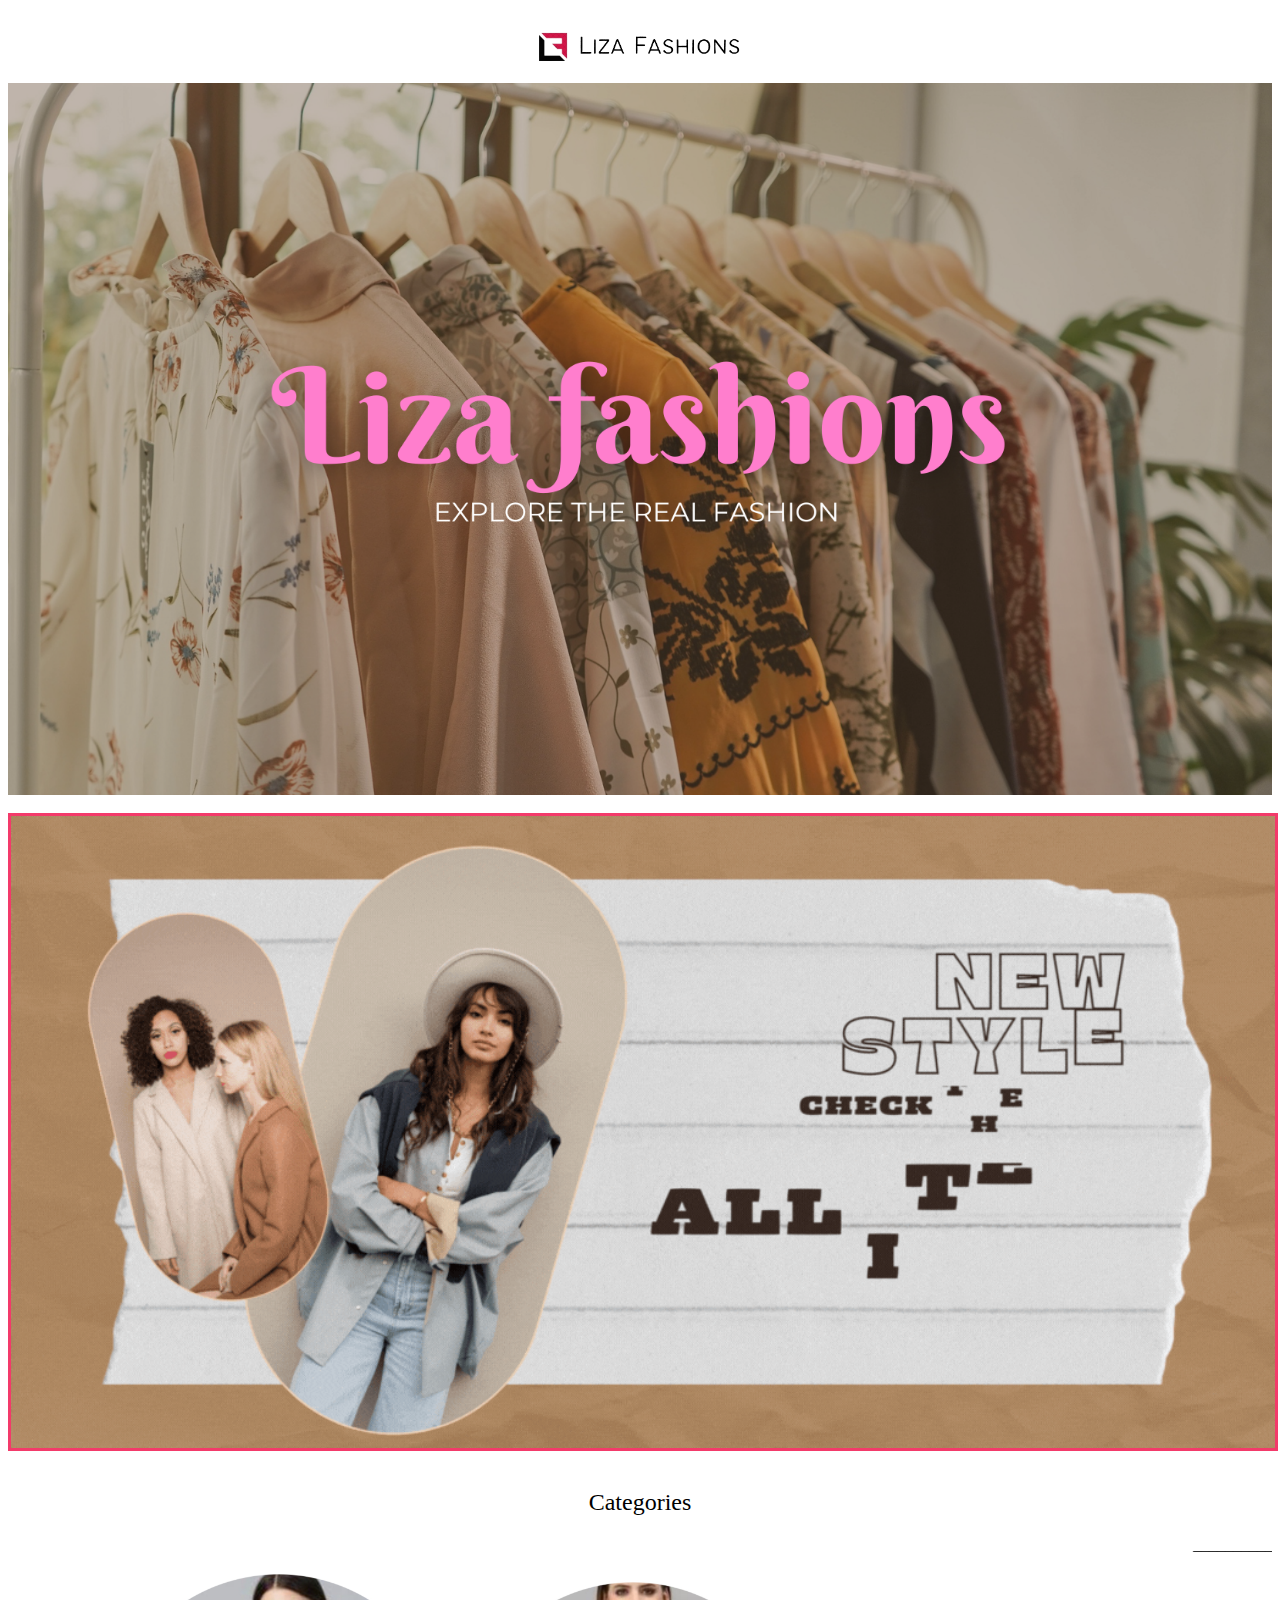
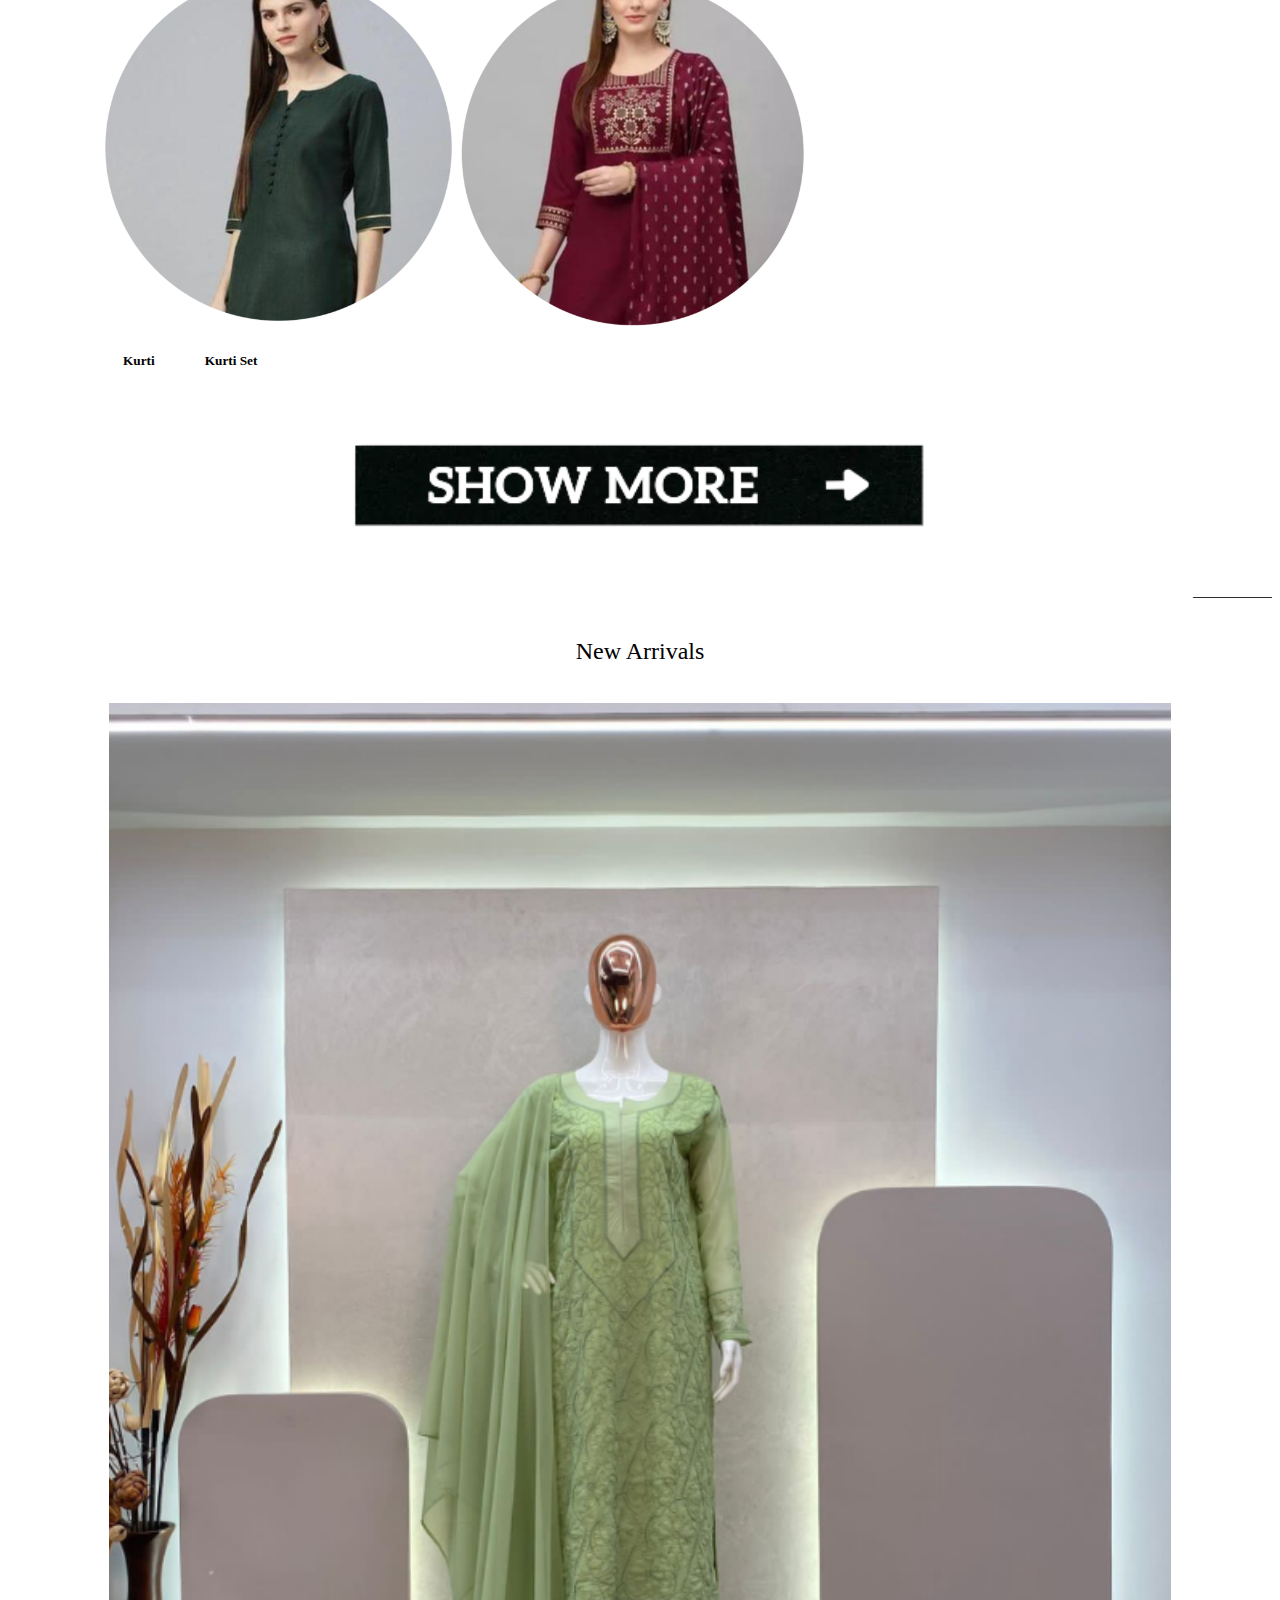
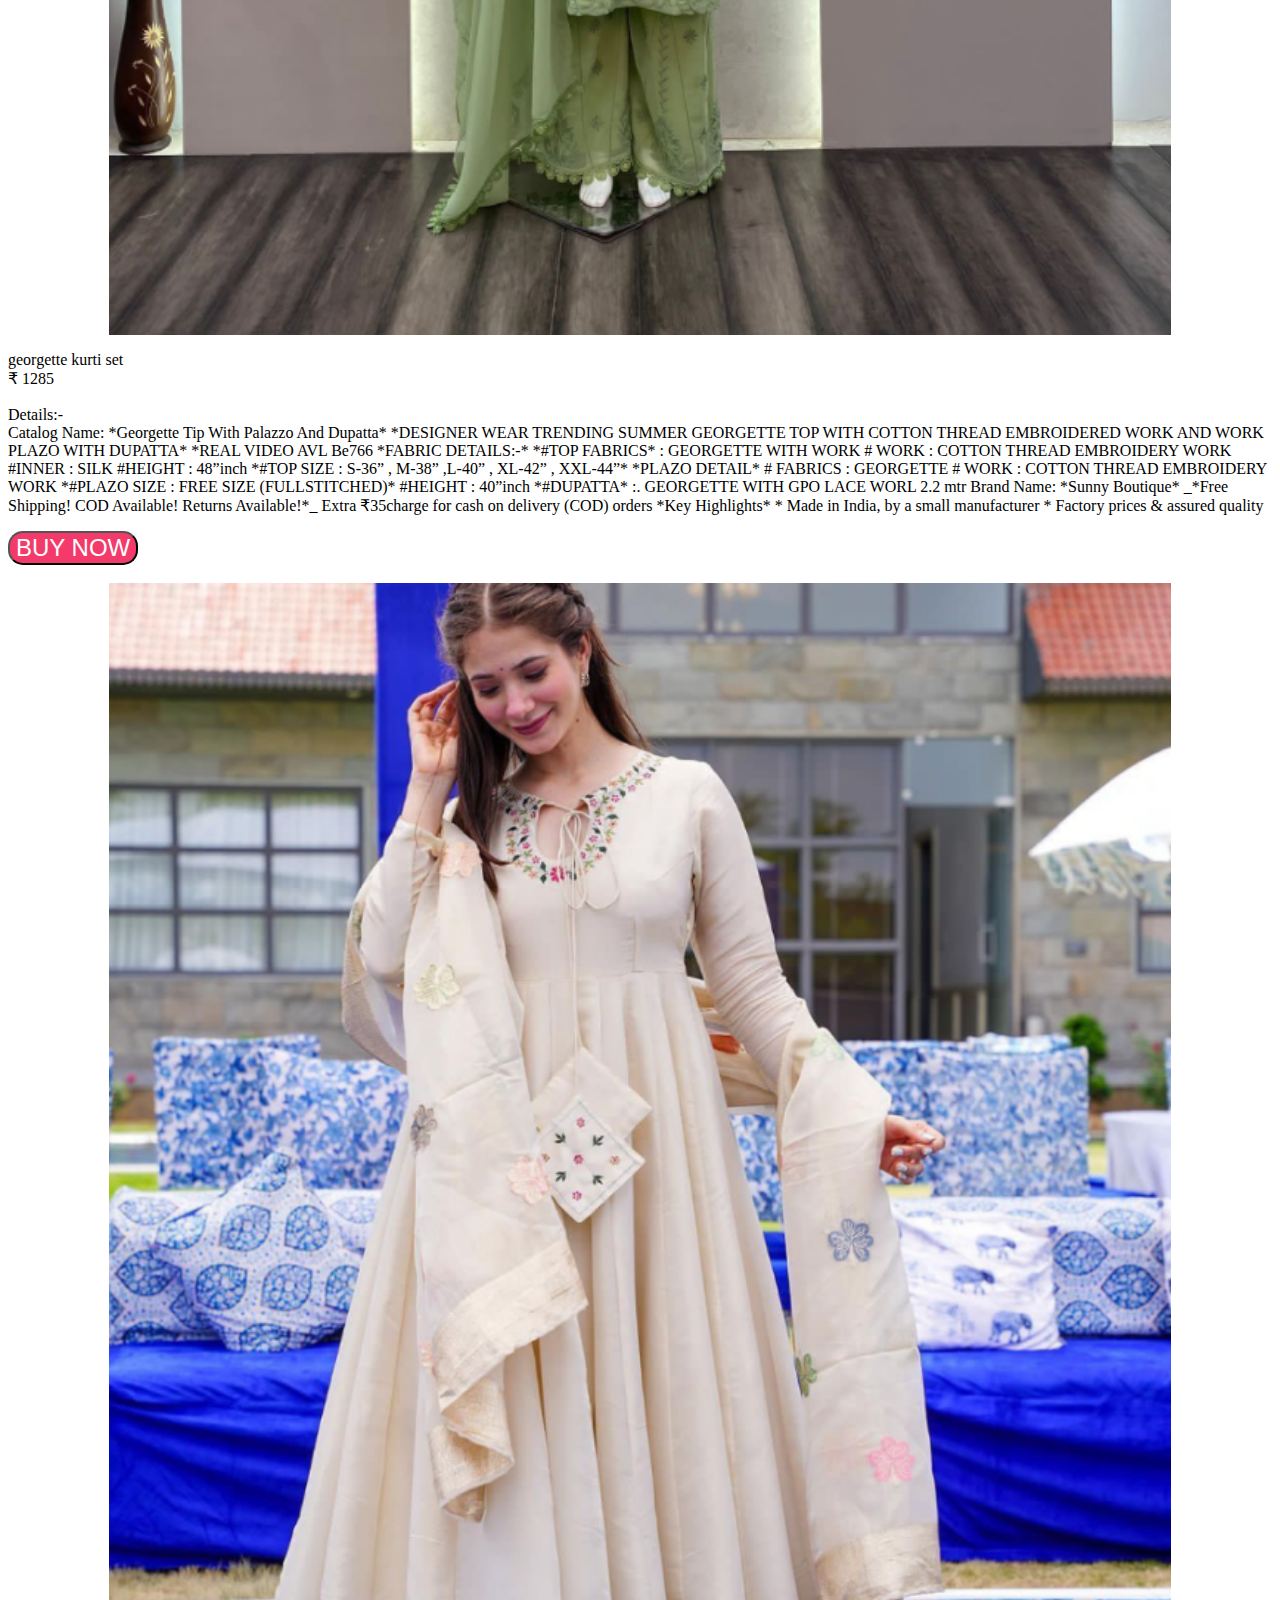
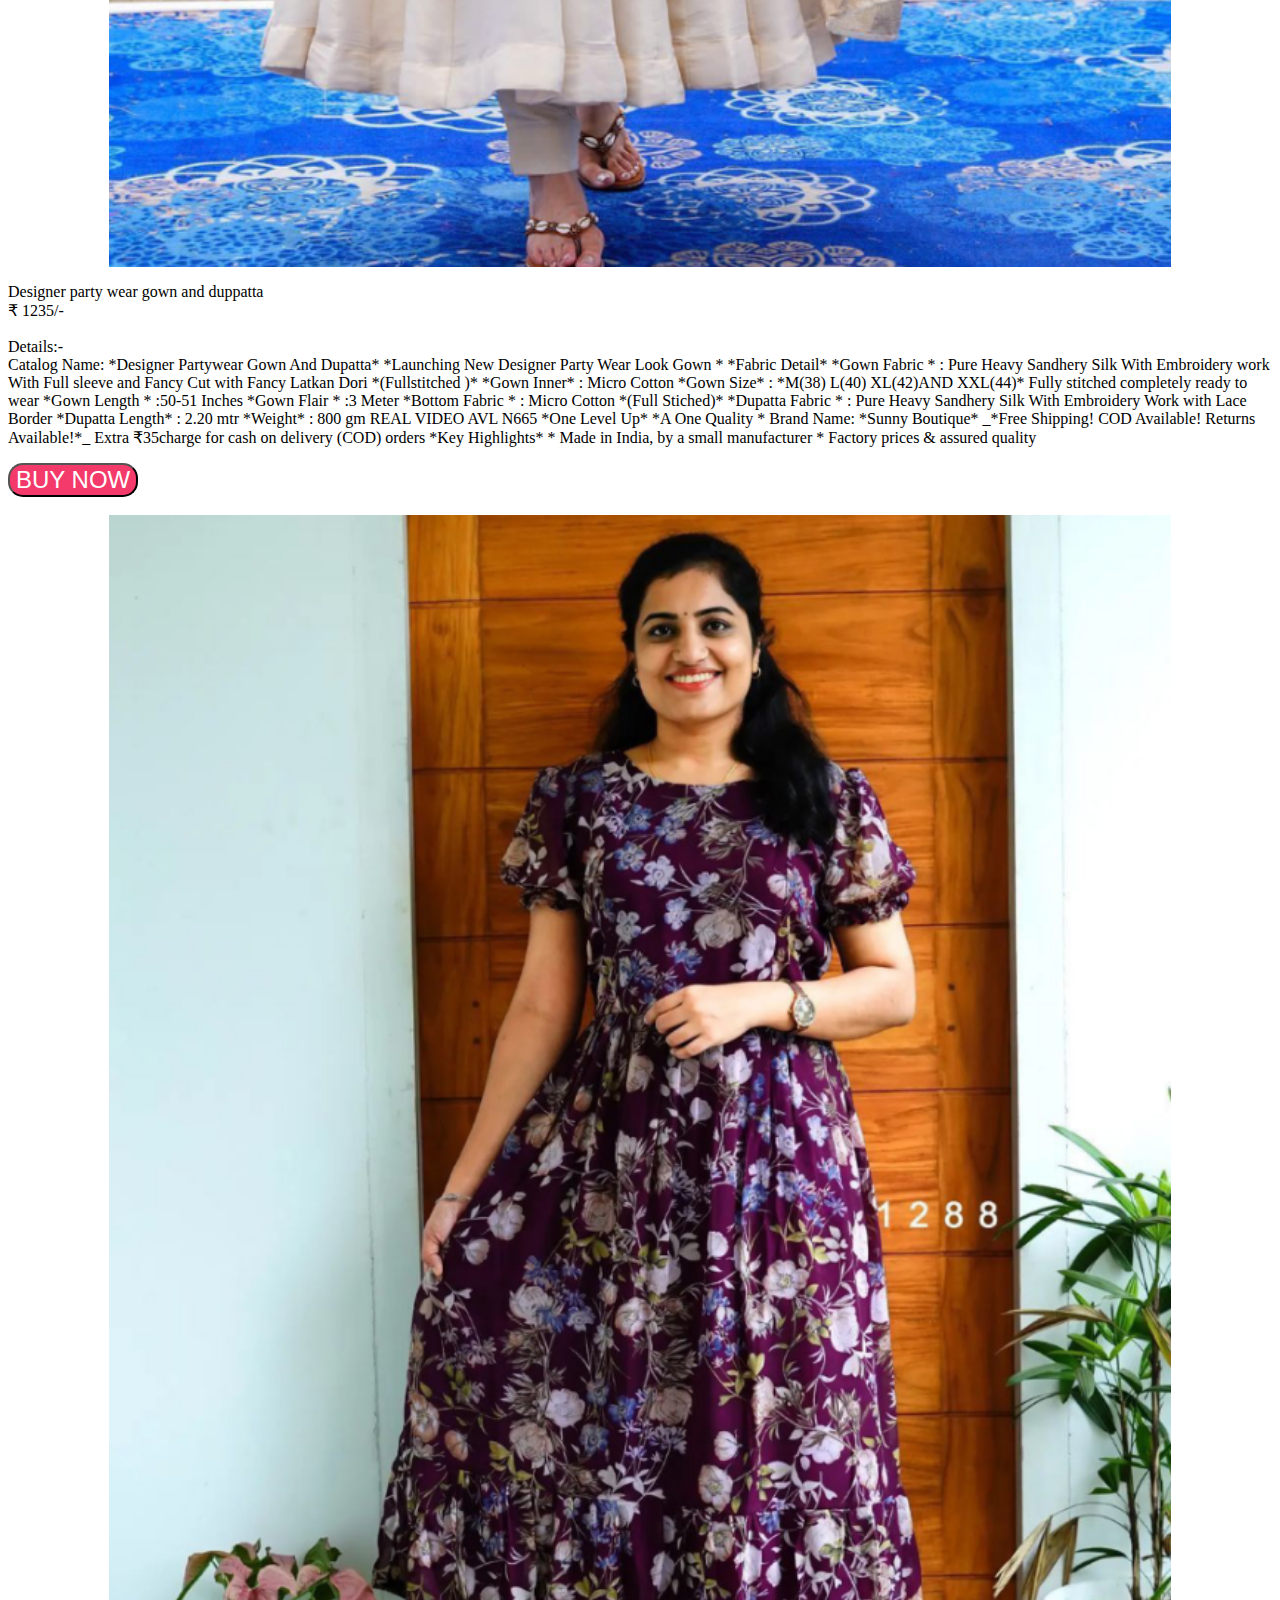
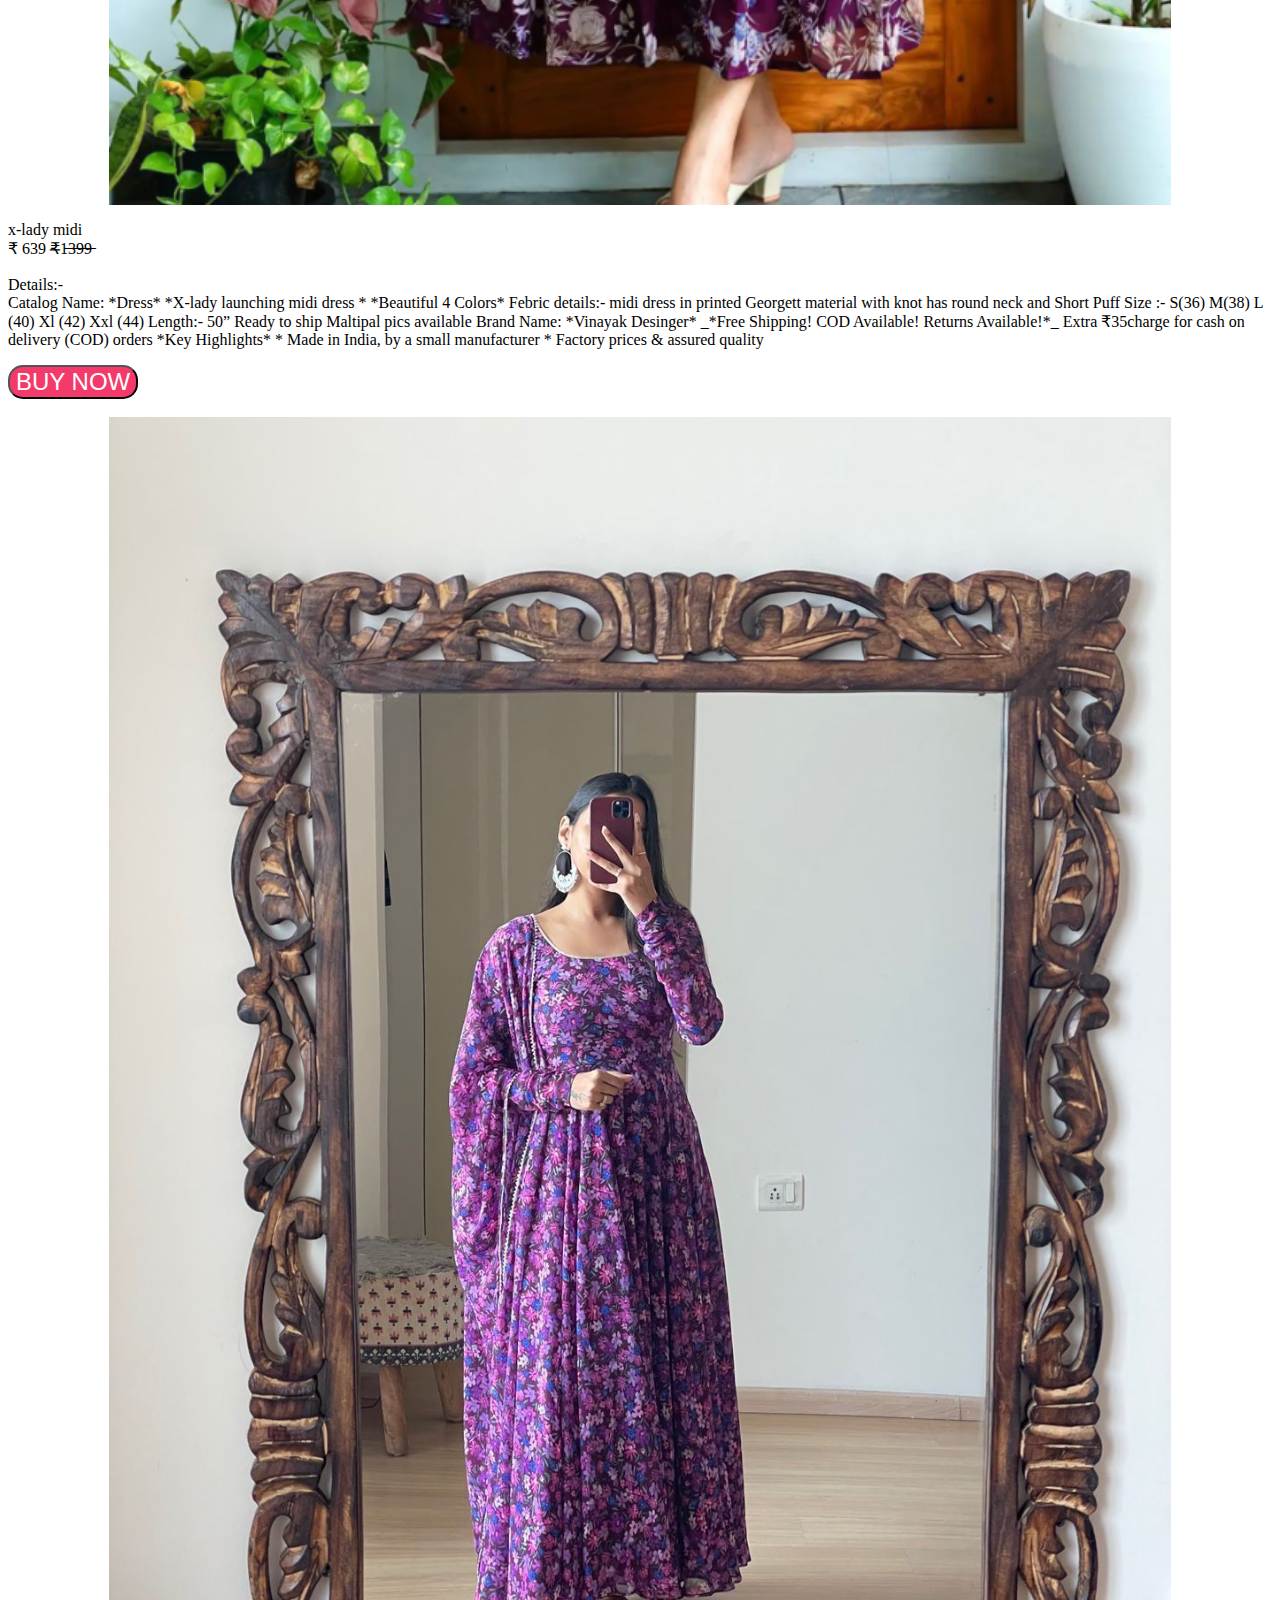
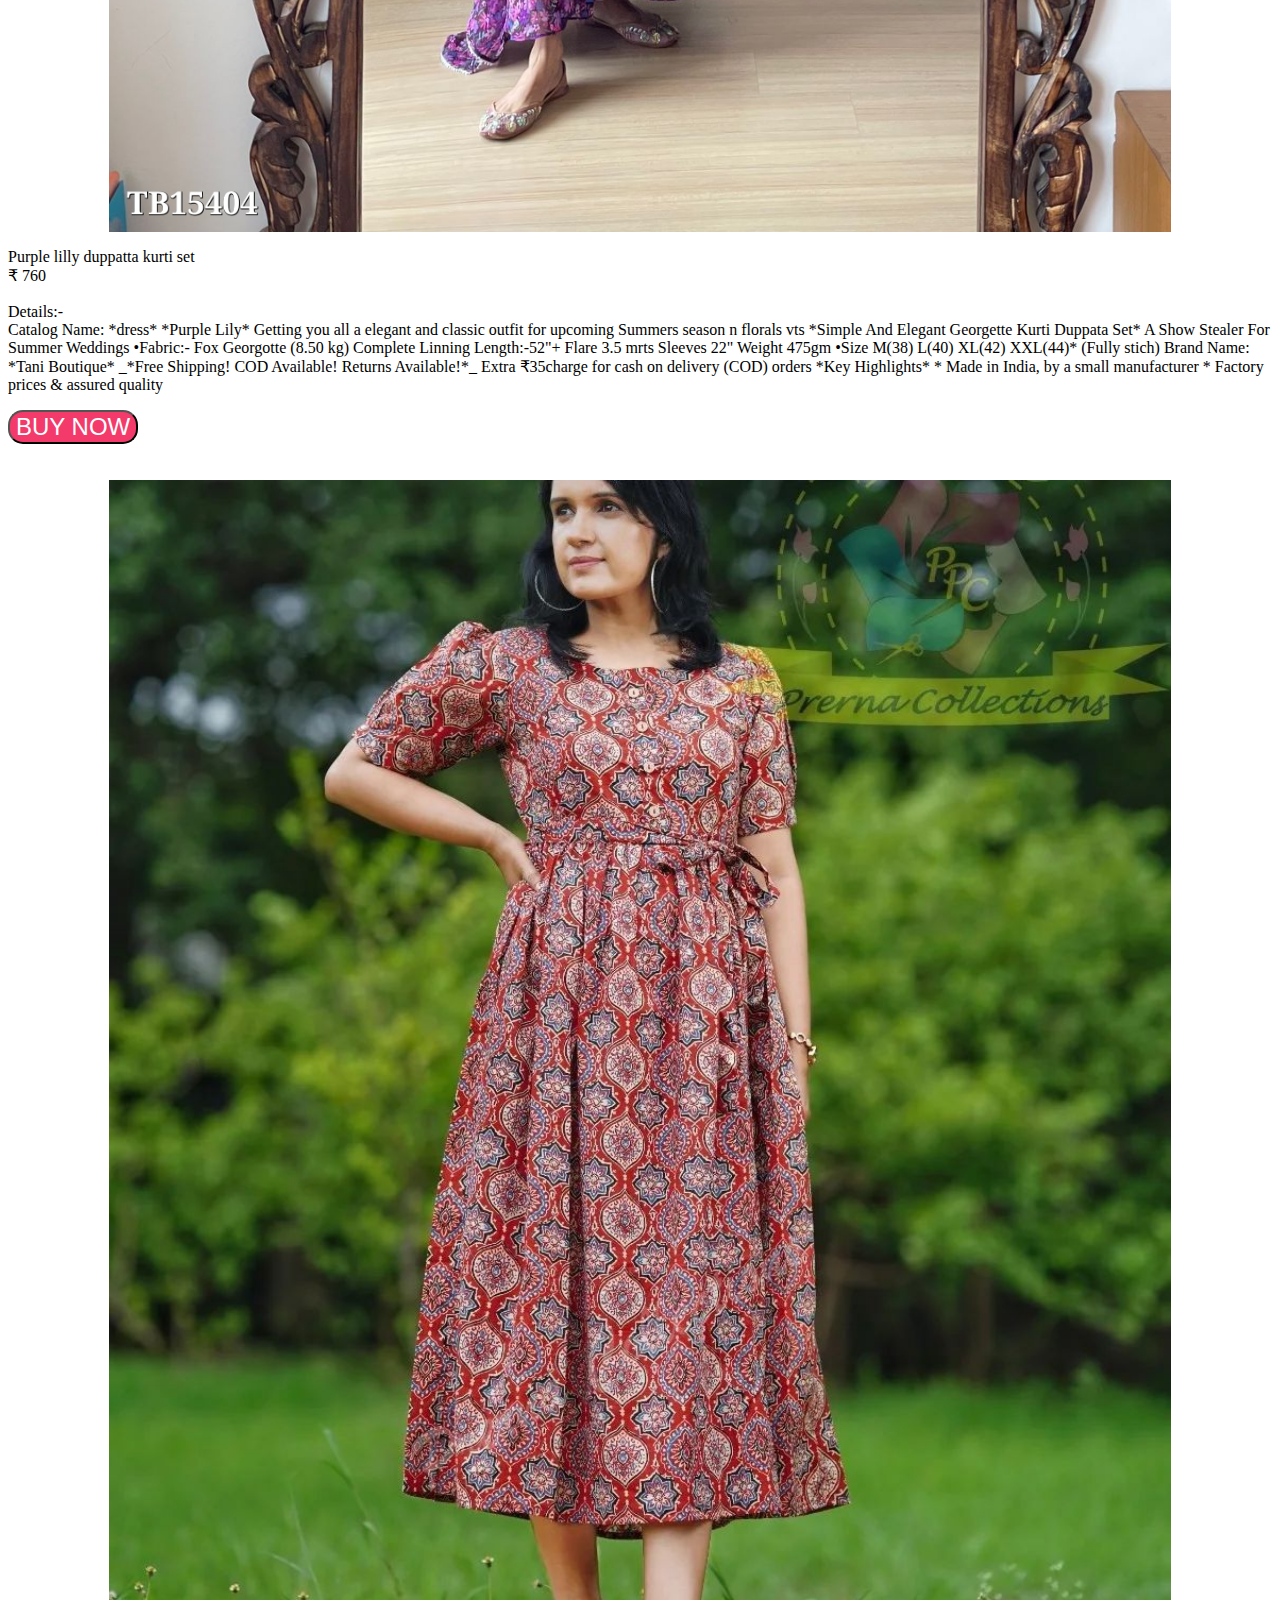
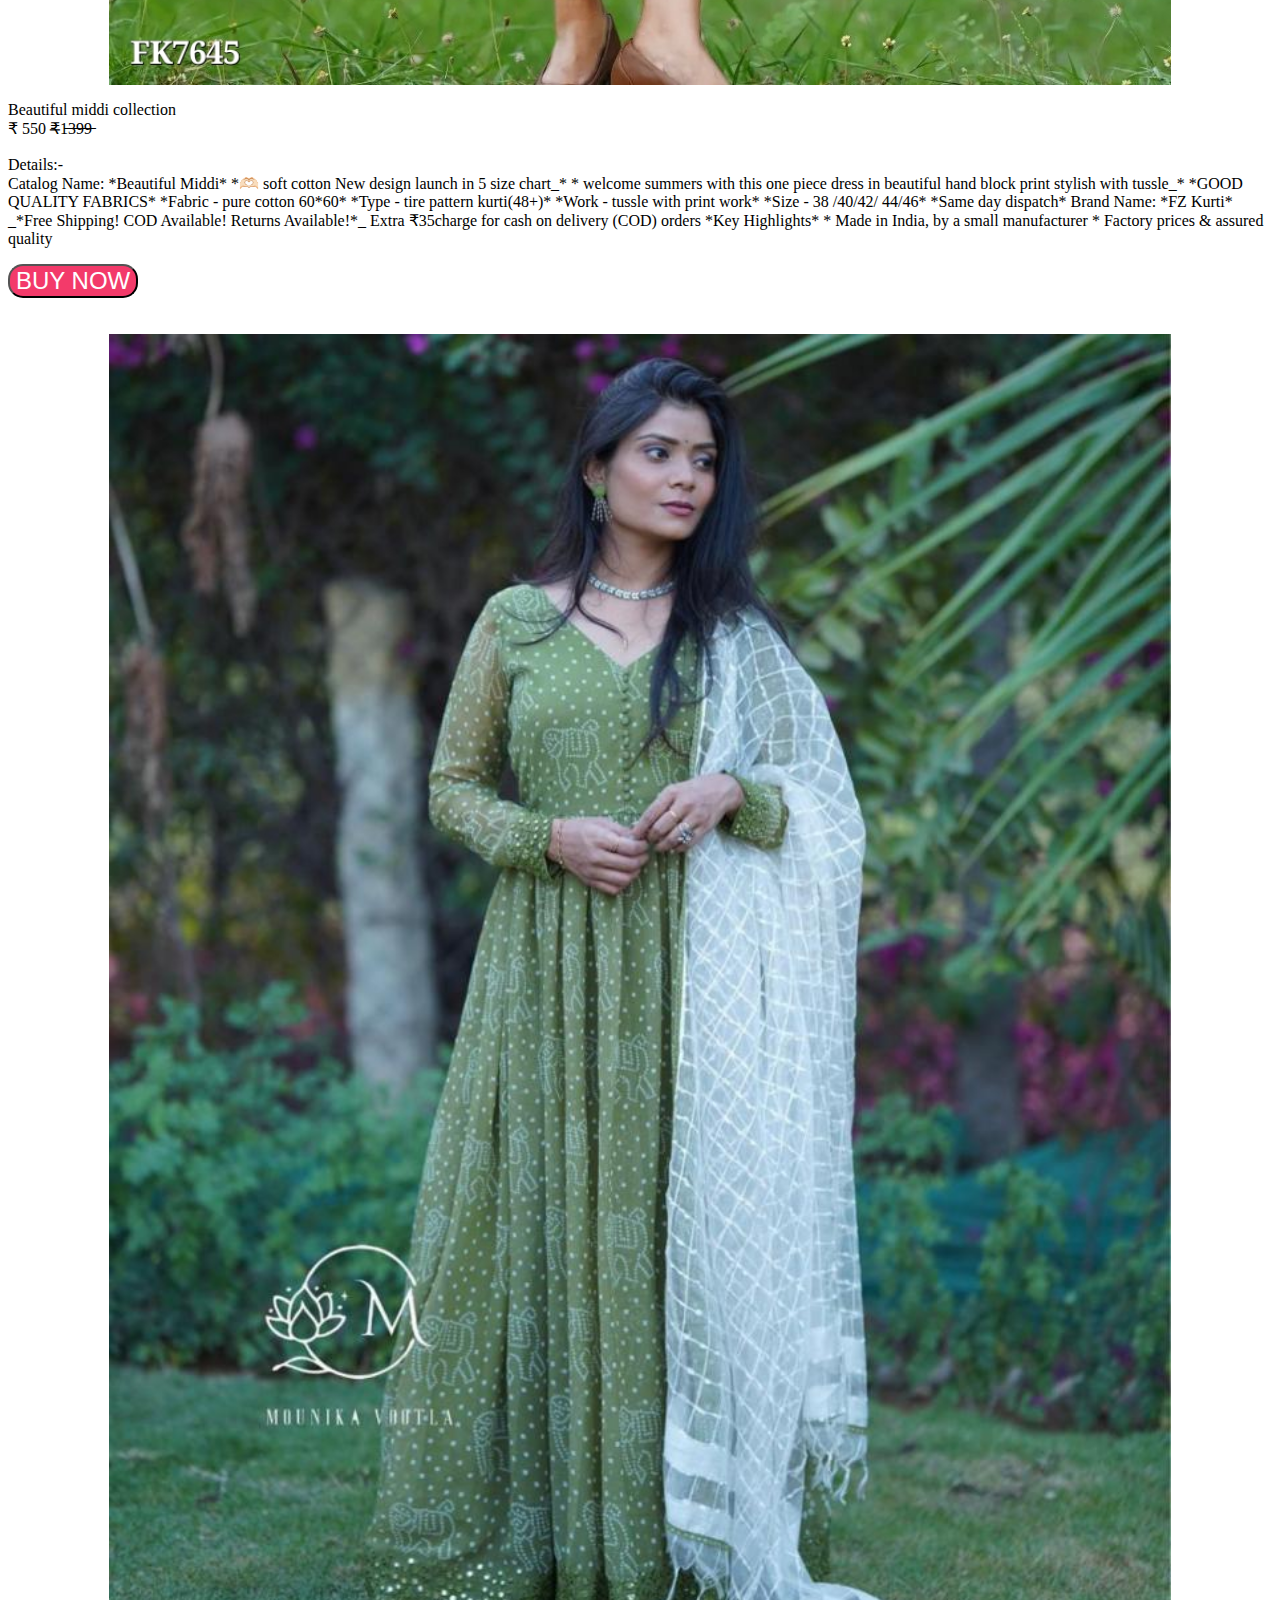
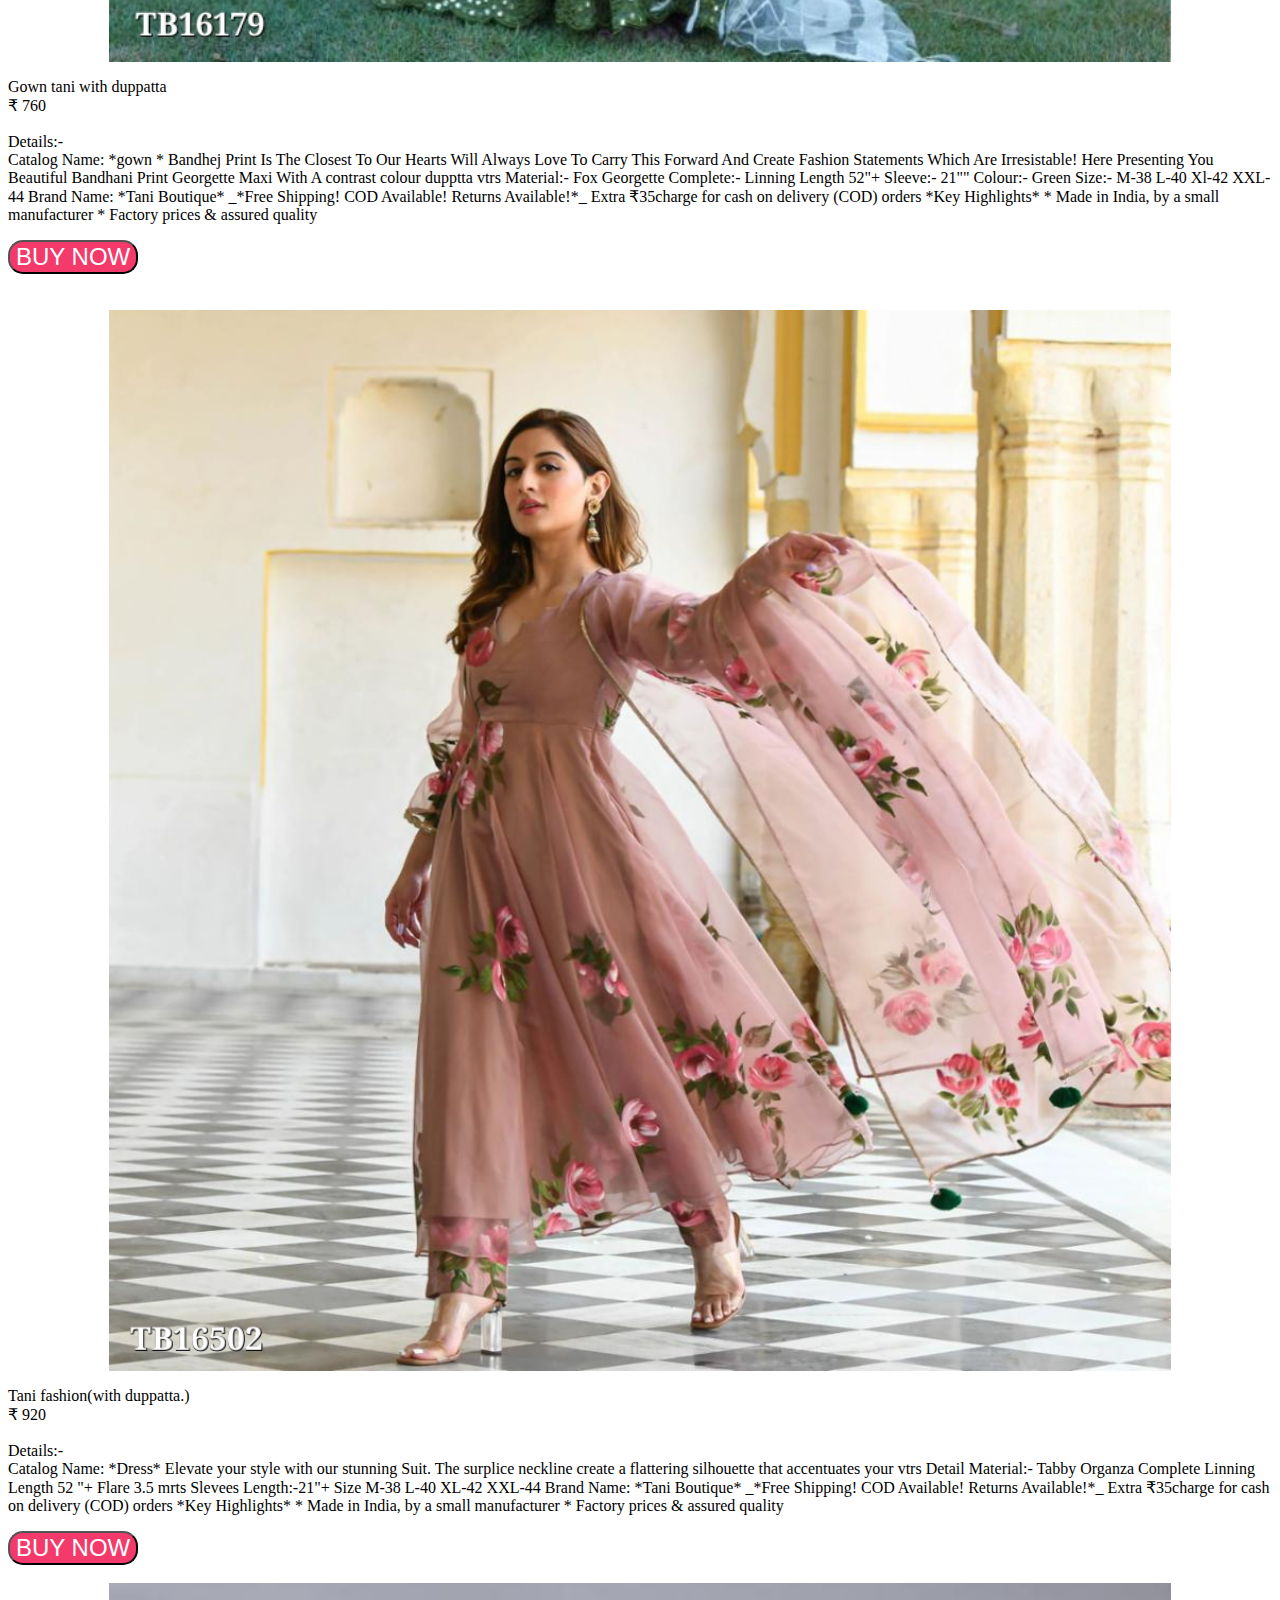
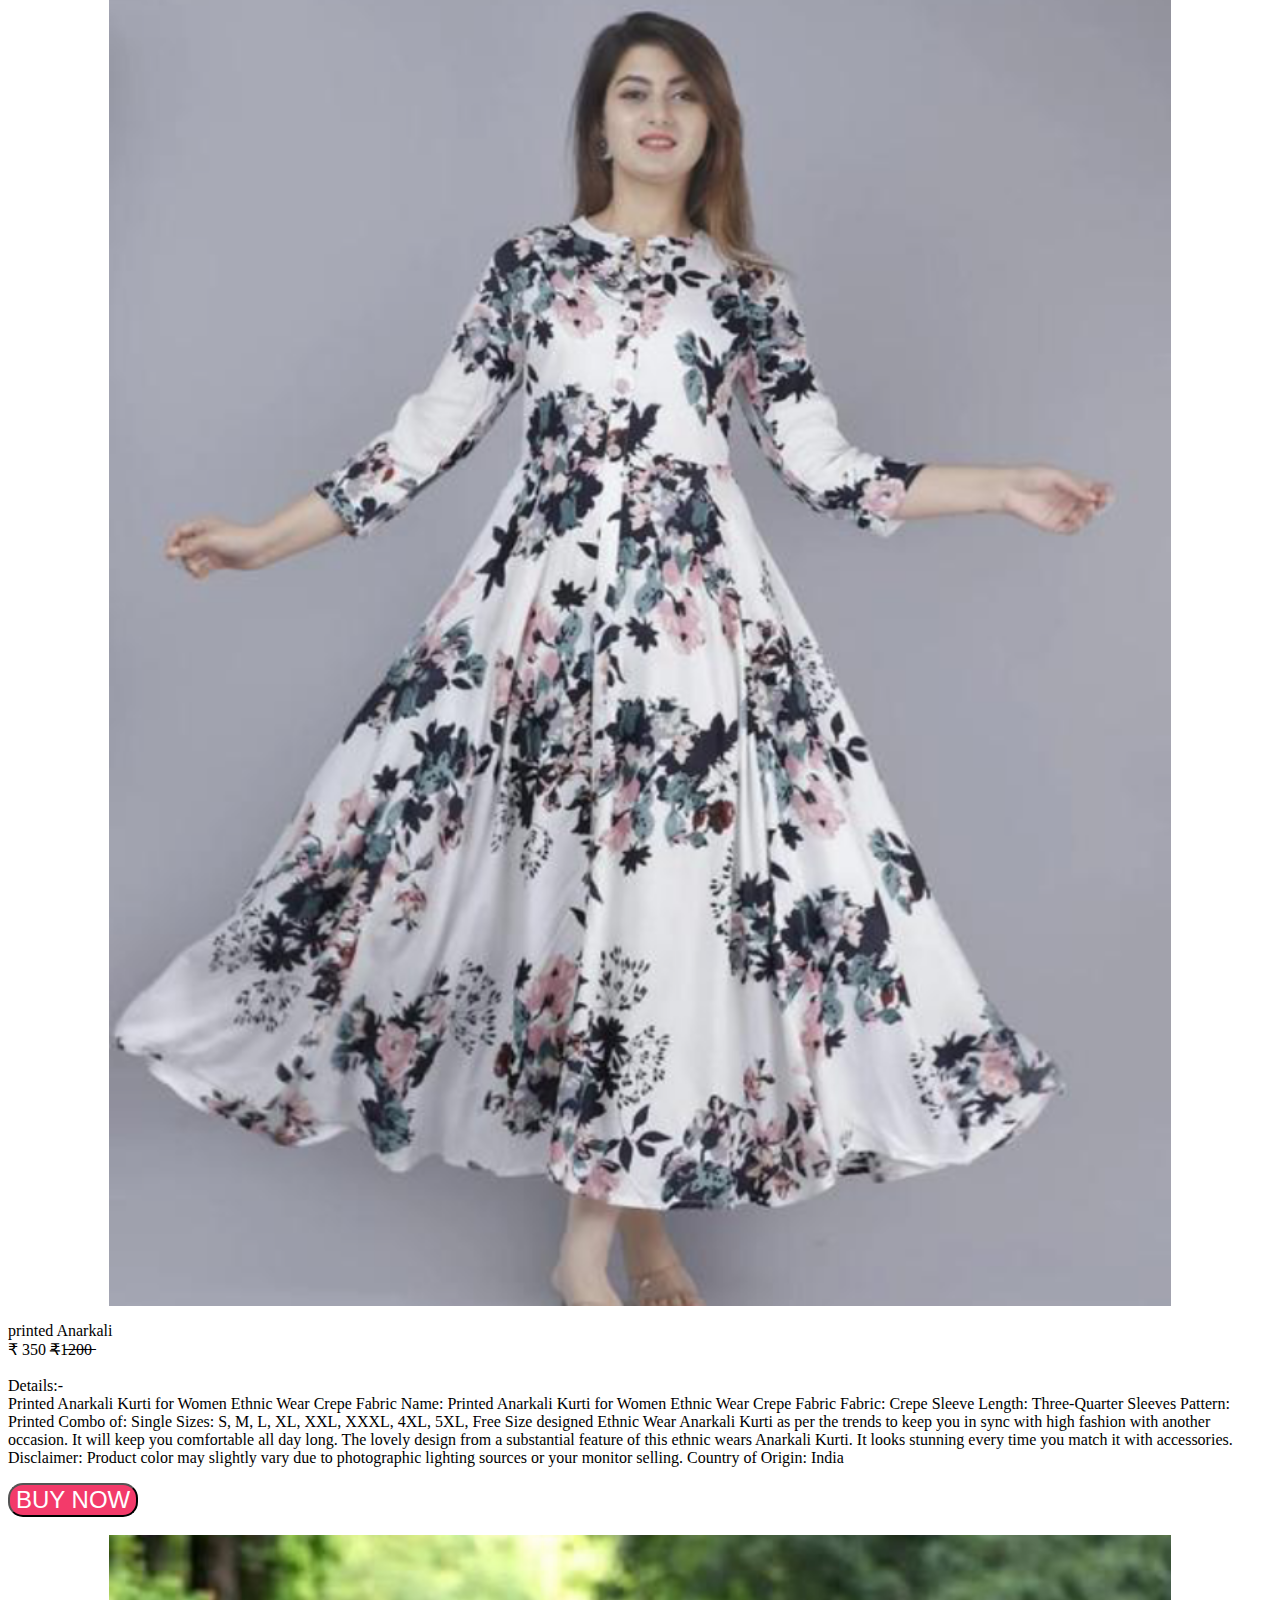
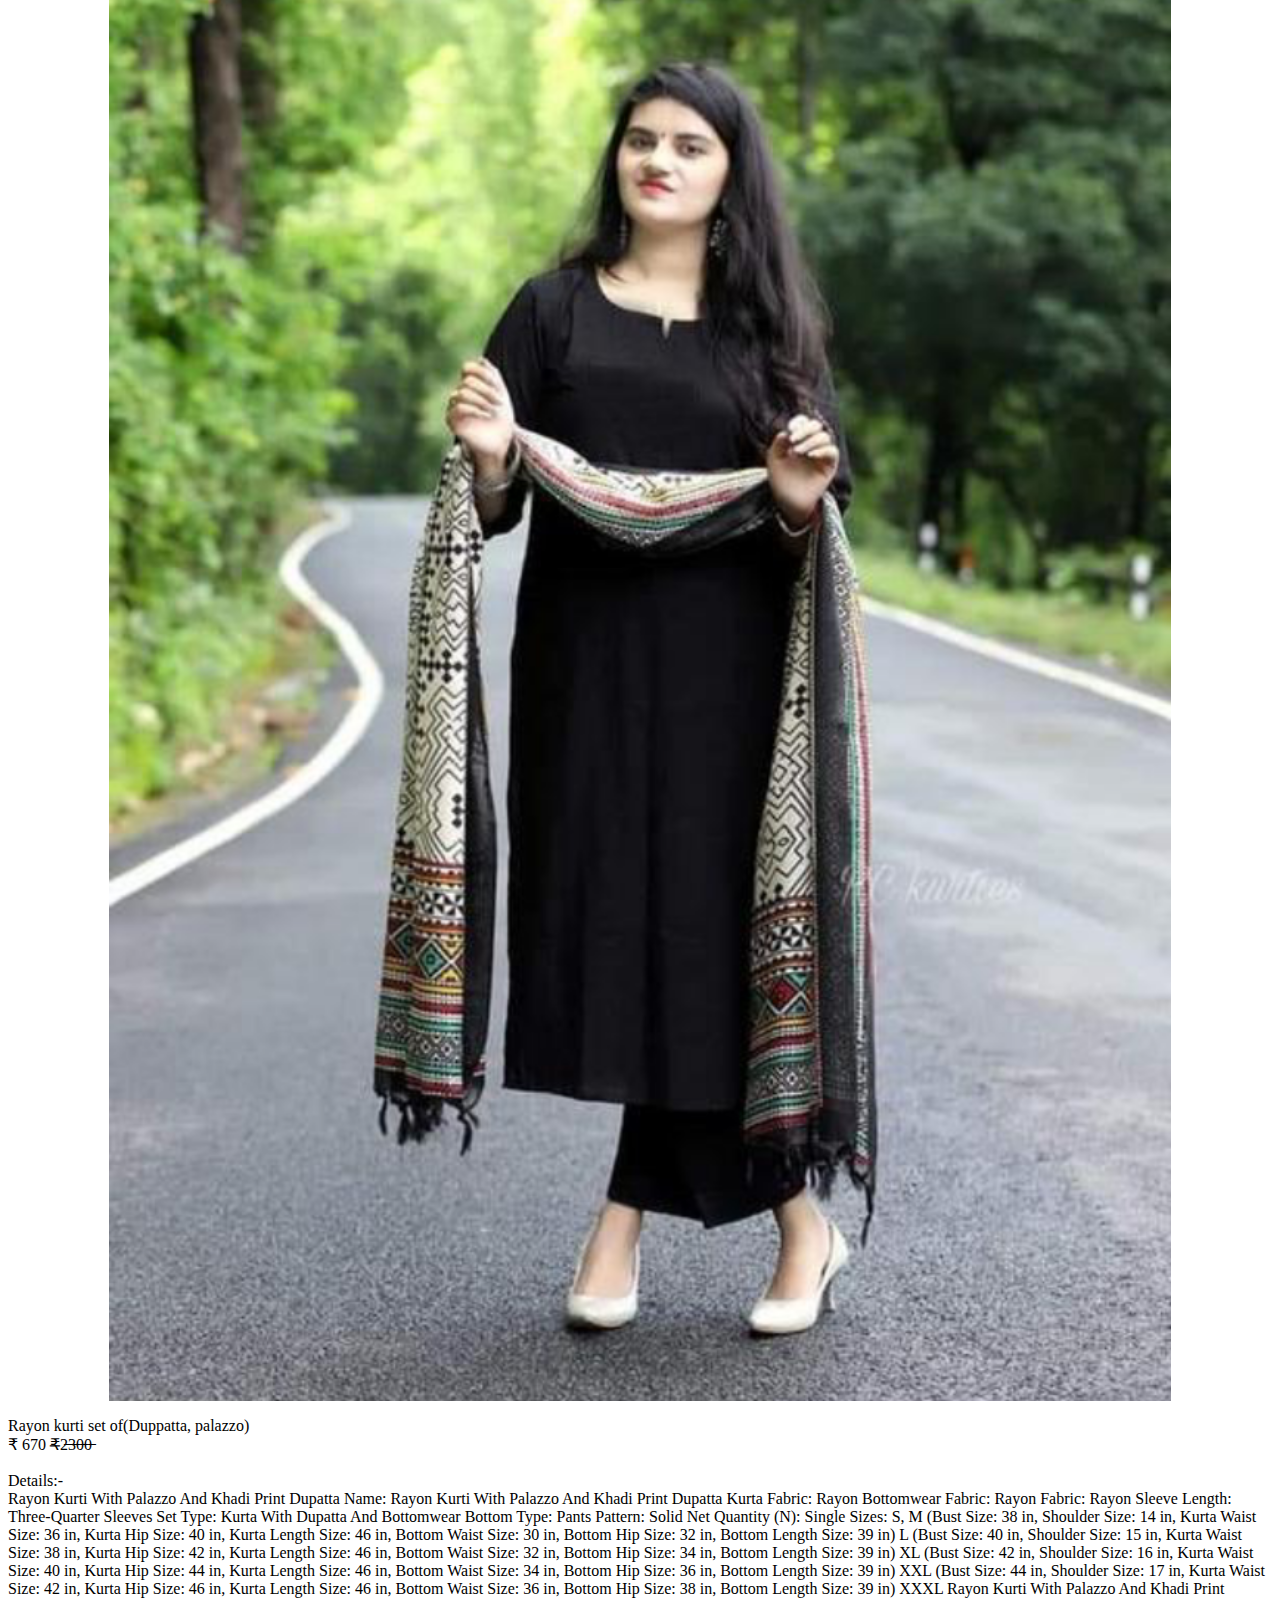
==== index.html @ f9cd54a3 "Update index.html" ====
<html>
  <head>
        <meta name="viewport" content="width=device-width, initial-scale=1.0">
    <title>Liza Fashions</title>
    <link rel="stylesheet" href="style.css">
  </head>
  <body>
    <img class="logo" src="logo1.png" width="300px">
    <img src="liba.png" width="100%">
    <br>
    <br>
    <img class="ban"src="ban.gif" width="100%">
    <br>
    <br>
    <h2>Categories</h2>
         <marquee behavior="scroll" direction="left" class="slide"> _________________________________________________________________________________________________________________________________</marquee>
    <div class="cat" >
      <br>
      <a href="Kurti.html">
    <img src="cat1.png" width="30%"></a>
    <a href="set.html">
    <img src="cat2.png" width="30%"></a>
    <h5 id="cats">⠀⠀Kurti⠀⠀⠀⠀⠀Kurti Set</h5>
   
    </div><a href="category.html">
    <img class="more" src="morec.png" width="48%"></a>
        <marquee behavior="scroll" direction="left" class="slide"> _________________________________________________________________________________________________________________________________</marquee>
    <br>
    <br>
    <h2>New Arrivals</h2>
     <div>
        <br>
        <img class="pic" src="SB308812.png" width="84%">
        <p>georgette kurti set<br>₹ 1285 <br><br>Details:-<br>Catalog Name: *Georgette Tip With Palazzo And Dupatta*

*DESIGNER WEAR TRENDING SUMMER GEORGETTE TOP WITH COTTON THREAD EMBROIDERED WORK AND WORK PLAZO WITH DUPATTA*

*REAL VIDEO AVL
Be766

*FABRIC DETAILS:-*
*#TOP FABRICS* : GEORGETTE WITH WORK
# WORK : COTTON THREAD EMBROIDERY WORK
#INNER : SILK
#HEIGHT : 48”inch
*#TOP SIZE : S-36” , M-38” ,L-40” , XL-42” , XXL-44”*

*PLAZO DETAIL*
# FABRICS : GEORGETTE 
# WORK : COTTON THREAD EMBROIDERY WORK
*#PLAZO SIZE : FREE SIZE (FULLSTITCHED)*
#HEIGHT : 40”inch

*#DUPATTA* :. GEORGETTE WITH GPO LACE WORL 2.2 mtr




Brand Name: *Sunny Boutique*

_*Free Shipping! COD Available! Returns Available!*_
Extra ₹35charge for cash on delivery (COD) orders

*Key Highlights*
* Made in India, by a small manufacturer
* Factory prices & assured quality</p>
        <a href="https://wa.me/7306969819?text=I'm%20interested%20in%20kurti%20SB308812.">
        <button>BUY NOW</button>
        </a>
     </div>
     <div>
        <br>
        <img class="pic" src="SB308889.png" width="84%">
        <p>Designer party wear gown and duppatta<br>₹ 1235/-<br><br>Details:-<br>Catalog Name: *Designer Partywear Gown And Dupatta*
*Launching New Designer Party Wear Look Gown *

 *Fabric Detail* 

*Gown Fabric * : Pure Heavy Sandhery Silk  With Embroidery work With Full sleeve and Fancy Cut with Fancy Latkan Dori
*(Fullstitched )*

*Gown Inner* : Micro Cotton
*Gown Size* : *M(38) L(40) XL(42)AND  XXL(44)* Fully stitched completely ready to wear
*Gown Length * :50-51 Inches 
 *Gown Flair *     :3 Meter

*Bottom Fabric * : Micro Cotton 
 *(Full Stiched)*

 *Dupatta Fabric * : Pure Heavy Sandhery Silk With Embroidery Work with Lace Border
*Dupatta Length* : 2.20 mtr

 *Weight* : 800 gm

 REAL VIDEO AVL
N665

*One Level Up*
*A One Quality *

Brand Name: *Sunny Boutique*

_*Free Shipping! COD Available! Returns Available!*_
Extra ₹35charge for cash on delivery (COD) orders

*Key Highlights*
* Made in India, by a small manufacturer
* Factory prices & assured quality</p>
        <a href="https://wa.me/7306969819?text=I'm%20interested%20in%20kurti%SB308889.%20Send%20Details">
        <button>BUY NOW</button>
        </a>
     </div>
    <div>
        <br>
        <img class="pic" src="VD8365.png" width="84%">
        <p>x-lady midi<br>₹ 639  ₹̶1̶3̶9̶9̶<br><br>Details:-<br>Catalog Name: *Dress*

*X-lady launching midi dress  *

*Beautiful 4 Colors* 
Febric details:- 
midi dress in printed Georgett material with knot has round neck and Short Puff 


Size :- S(36)
            M(38)
            L (40)
            Xl (42)
            Xxl (44)

Length:- 50”

Ready to ship  
Maltipal pics available

Brand Name: *Vinayak Desinger*

_*Free Shipping! COD Available! Returns Available!*_
Extra ₹35charge for cash on delivery (COD) orders

*Key Highlights*
* Made in India, by a small manufacturer
* Factory prices & assured quality</p>
        <a href="https://wa.me/7306969819?text=I'm%20interested%20in%20kurti%20VD8365.">
        <button>BUY NOW</button>
        </a>
    </div>
     <div>
        <br>
        <img class="pic" src="TB15404.jpg" width="84%">
        <p>Purple lilly duppatta kurti set<br>₹ 760 <br><br>Details:-<br>Catalog Name: *dress*

*Purple Lily*

Getting you all a elegant  and classic outfit for  upcoming Summers  season n florals  vts 

*Simple And Elegant Georgette Kurti  Duppata Set*

A Show Stealer For Summer Weddings

•Fabric:- Fox Georgotte (8.50 kg)
Complete Linning
Length:-52"+
Flare 3.5 mrts
Sleeves 22"
Weight 475gm

•Size M(38) L(40) XL(42) XXL(44)*
(Fully stich)



Brand Name: *Tani Boutique*

_*Free Shipping! COD Available! Returns Available!*_
Extra ₹35charge for cash on delivery (COD) orders

*Key Highlights*
* Made in India, by a small manufacturer
* Factory prices & assured quality</p>
        <a href="https://wa.me/7306969819?text=I'm%20interested%20in%20kurti%20TB15404.">
        <button>BUY NOW</button>
        </a>
     </div>
    <br>
     <div>
        <br>
        <img class="pic" src="FK7645.jpg" width="84%">
        <p>Beautiful middi collection<br>₹ 550  ₹̶1̶3̶9̶9̶<br><br>Details:-<br>Catalog Name: *Beautiful Middi*

*🫶🏻 soft cotton New design launch in 5 size chart_*

* welcome summers with  this one piece dress in beautiful hand block print stylish with tussle_*

*GOOD QUALITY FABRICS*

  *Fabric - pure  cotton 60*60* 

 *Type - tire pattern  kurti(48+)*
 
 *Work - tussle with  print work*

 *Size - 38 /40/42/ 44/46*
*Same day dispatch*

Brand Name: *FZ Kurti*

_*Free Shipping! COD Available! Returns Available!*_
Extra ₹35charge for cash on delivery (COD) orders

*Key Highlights*
* Made in India, by a small manufacturer
* Factory prices & assured quality</p>
        <a href="https://wa.me/7306969819?text=I'm%20interested%20in%20kurti%20FK7645.">
        <button>BUY NOW</button>
        </a>
     </div>
    <br>
     <div>
        <br>
        <img class="pic" src="TB16179.jpg" width="84%">
        <p>Gown tani with duppatta <br>₹  760 <br><br>Details:-<br>Catalog Name: *gown *

Bandhej Print Is The Closest To Our  Hearts Will Always Love To Carry This Forward And Create Fashion Statements Which Are Irresistable! 
Here Presenting You Beautiful 
Bandhani Print Georgette Maxi With A contrast colour dupptta  vtrs
Material:- Fox Georgette
Complete:- Linning
Length 52"+
Sleeve:- 21""
Colour:- Green 
Size:- M-38 L-40 Xl-42 XXL-44


Brand Name: *Tani Boutique*

_*Free Shipping! COD Available! Returns Available!*_
Extra ₹35charge for cash on delivery (COD) orders

*Key Highlights*
* Made in India, by a small manufacturer
* Factory prices & assured quality</p>
        <a href="https://wa.me/7306969819?text=I'm%20interested%20in%20kurti%20TB16179.">
        <button>BUY NOW</button>
        </a>
     </div>
    <br>
    <div>
        <br>
        <img class="pic" src="TB16502.jpg" width="84%">
        <p>Tani fashion(with duppatta.)<br>₹ 920<br><br>Details:-<br>Catalog Name: *Dress*

Elevate your style with our stunning  Suit. The surplice neckline  create a flattering silhouette that accentuates your vtrs
Detail
Material:- Tabby Organza
Complete Linning
Length 52 "+
Flare 3.5 mrts
Slevees Length:-21"+
Size M-38 L-40 XL-42 XXL-44


Brand Name: *Tani Boutique*

_*Free Shipping! COD Available! Returns Available!*_
Extra ₹35charge for cash on delivery (COD) orders

*Key Highlights*
* Made in India, by a small manufacturer
* Factory prices & assured quality</p>
        <a href="https://wa.me/7306969819?text=I'm%20interested%20in%20kurti%20TB16502.">
        <button>BUY NOW</button>
        </a>
    </div>
    <br>
    <div>
      <img class="pic" src="kurti100.png" width="84%">
      <p>printed Anarkali<br>₹ 350  ₹̶1̶2̶0̶0̶
      <br><br>Details:-<br>Printed Anarkali Kurti for Women Ethnic Wear Crepe Fabric 
Name: Printed Anarkali Kurti for Women Ethnic Wear Crepe Fabric 
Fabric: Crepe
Sleeve Length: Three-Quarter Sleeves
Pattern: Printed
Combo of: Single
Sizes:
S, M, L, XL, XXL, XXXL, 4XL, 5XL, Free Size
designed Ethnic Wear Anarkali Kurti as per the trends to keep you in sync with high fashion with another occasion. It will keep you comfortable all day long. The lovely design from a substantial feature of this ethnic wears Anarkali Kurti. It looks stunning every time you match it with accessories. Disclaimer: Product color may slightly vary due to photographic lighting sources or your monitor selling.
Country of Origin: India</p>
      <a href="https://wa.me/7306969819?text=I'm%20interested%20in%20kurti%20100.">
      <button>BUY NOW</button>
      </a>
    </div>
    <br>
    <div>
      <img class="pic"src="kurti101.png" width="84%">
      <p>Rayon kurti set of(Duppatta, palazzo)<br>₹ 670  ₹̶2̶3̶0̶0̶
     <br><br>Details:-<br>Rayon Kurti With Palazzo And Khadi Print Dupatta
Name: Rayon Kurti With Palazzo And Khadi Print Dupatta
Kurta Fabric: Rayon
Bottomwear Fabric: Rayon
Fabric: Rayon
Sleeve Length: Three-Quarter Sleeves
Set Type: Kurta With Dupatta And Bottomwear
Bottom Type: Pants
Pattern: Solid
Net Quantity (N): Single
Sizes:
S, M (Bust Size: 38 in, Shoulder Size: 14 in, Kurta Waist Size: 36 in, Kurta Hip Size: 40 in, Kurta Length Size: 46 in, Bottom Waist Size: 30 in, Bottom Hip Size: 32 in, Bottom Length Size: 39 in) 
L (Bust Size: 40 in, Shoulder Size: 15 in, Kurta Waist Size: 38 in, Kurta Hip Size: 42 in, Kurta Length Size: 46 in, Bottom Waist Size: 32 in, Bottom Hip Size: 34 in, Bottom Length Size: 39 in) 
XL (Bust Size: 42 in, Shoulder Size: 16 in, Kurta Waist Size: 40 in, Kurta Hip Size: 44 in, Kurta Length Size: 46 in, Bottom Waist Size: 34 in, Bottom Hip Size: 36 in, Bottom Length Size: 39 in) 
XXL (Bust Size: 44 in, Shoulder Size: 17 in, Kurta Waist Size: 42 in, Kurta Hip Size: 46 in, Kurta Length Size: 46 in, Bottom Waist Size: 36 in, Bottom Hip Size: 38 in, Bottom Length Size: 39 in) 
XXXL
Rayon Kurti With Palazzo And Khadi Print Dupatta
Country of Origin: India </p>
      <a href="https://wa.me/7306969819?text=I'm%20interested%20in%20kurti%20101.">
      <button>BUY NOW</button>
      </a>
      <br>
      <div>
        <br>
        <img class="pic" src="kurti102.png" width="84%">
        <p>Fancy desigh set of (duppatta, bottom wear)<br>₹ 550  ₹̶1̶3̶9̶9̶<br><br>Details:-<br>Latest New Design Fancy dupatta set
Name: Latest New Design Fancy dupatta set
Kurta Fabric: Cotton Blend
Fabric: Cotton
Bottomwear Fabric: Cotton
Sleeve Length: Three-Quarter Sleeves
Pattern: Solid
Set Type: Kurta with Dupatta and Bottomwear
Stitch Type: Stitched
Net Quantity (N): Single
Sizes: 
S, M (Bust Size: 38 in) 
L (Bust Size: 40 in) 
XL (Bust Size: 42 in) 
XXL (Bust Size: 44 in) 

Country of Origin: India</p>
        <a href="https://wa.me/7306969819?text=I'm%20interested%20in%20kurti%20102.">
        <button>BUY NOW</button>
        </a>
      </div>
    </div>
     <div>
        <br>
        <img class="pic" src="kurti103.png" width="84%">
        <p>kurti set<br>₹ 663  ₹̶1̶3̶9̶9̶<br><br>Details:-<br>dupatta set
Name: dupatta set
Kurta Fabric: Rayon
Fabric: Rayon
Bottomwear Fabric: Rayon
Set Type: Kurta with Dupatta and Bottomwear
Stitch Type: Stitched
Net Quantity (N): Single
Sizes: 
M (Bust Size: 38 in, Bottom Waist Size: 32 in, Bottom Length Size: 39 in, Shoulder Size: 14.5 in) 
L (Bust Size: 40 in, Bottom Waist Size: 33 in, Bottom Length Size: 39 in, Shoulder Size: 15 in) 
XL (Bust Size: 42 in, Bottom Waist Size: 34 in, Bottom Length Size: 39 in, Shoulder Size: 15.5 in) 
XXL (Bust Size: 44 in, Bottom Waist Size: 34 in, Bottom Length Size: 39 in, Shoulder Size: 16 in) 
XXXL (Bust Size: 46 in, Bottom Waist Size: 35 in, Bottom Length Size: 39 in, Shoulder Size: 16.5 in) 

Country of Origin: India</p>
        <a href="https://wa.me/7306969819?text=I'm%20interested%20in%20kurti%20103.">
        <button>BUY NOW</button>
        </a>
      </div>
       <div>
        <br>
        <img class="pic" src="kurti104.png" width="84%">
        <p>Pure cotton set<br>₹  420 ₹̶1̶3̶9̶9̶<br><br>Details:-<br>Pure Cotton Dupatta Set
Name: Pure Cotton Dupatta Set
Kurta Fabric: Cotton
Bottomwear Fabric: Cotton
Fabric: Cotton
Sleeve Length: Three-Quarter Sleeves
Set Type: Kurta With Dupatta And Bottomwear
Bottom Type: Palazzos
Pattern: Solid
Sizes:
S (Bust Size: 36 in, Kurta Waist Size: 36 in, Kurta Hip Size: 38 in, Kurta Length Size: 42 in) 
M (Bust Size: 38 in, Kurta Waist Size: 34 in, Kurta Hip Size: 40 in, Kurta Length Size: 42 in) 
L (Bust Size: 40 in, Kurta Waist Size: 36 in, Kurta Hip Size: 42 in, Kurta Length Size: 42 in) 
XL (Bust Size: 42 in, Kurta Waist Size: 38 in, Kurta Hip Size: 44 in, Kurta Length Size: 42 in) 
XXL (Bust Size: 44 in, Kurta Waist Size: 40 in, Kurta Hip Size: 46 in, Kurta Length Size: 42 in) 
XXXL
Country of Origin: India</p>
        <a href="https://wa.me/7306969819?text=I'm%20interested%20in%20kurti%20104.">
        <button>BUY NOW</button>
        </a>
      </div>
       <div>
        <br>
        <img class="pic" src="kurti106.png" width="84%">
        <p>Black kurta plazzo with duppatta<br>₹ 721  ₹̶2̶0̶0̶0̶<br><br>Details:-<br>BLACK KURTA PALAZZO WITH DUPTA
Name: BLACK KURTA PALAZZO WITH DUPTA
Kurta Fabric: Rayon
Fabric: Rayon
Bottomwear Fabric: Rayon
Sleeve Length: Three-Quarter Sleeves
Pattern: Printed
Set Type: Kurta with Dupatta and Bottomwear
Stitch Type: Stitched
Net Quantity (N): Single
KURTA PALAZZO WITH DUPATTA SET
COTTON PLAZZO SET WITH DUPATTA.
BLACK COTTON PLAZZO SET WITH DUPATTA.
Sizes: 
M (Bust Size: 38 in, Shoulder Size: 14.5 in) 
L (Bust Size: 40 in, Shoulder Size: 15 in) 
XL (Bust Size: 42 in, Shoulder Size: 15.5 in) 
XXL (Bust Size: 44 in, Shoulder Size: 16 in) 
XXXL (Bust Size: 46 in, Shoulder Size: 16.5 in) 

Country of Origin: India</p>
        <a href="https://wa.me/7306969819?text=I'm%20interested%20in%20kurti%20106.">
        <button>BUY NOW</button>
        </a>
      </div>
       <div>
        <br>
        <img class="pic" src="kurti107.png" width="84%">
        <p>Teal green and white emproided kurti set<br>₹ 640  ₹̶1̶3̶9̶9̶<br><br>Details:-<br>Women Teal Green & White Motifs Embroidered Sequinned Kurta With Trousers & Dupatta Dupatta Sets
Name: Women Teal Green & White Motifs Embroidered Sequinned Kurta With Trousers & Dupatta Dupatta Sets
Kurta Fabric: Cotton Blend
Bottomwear Fabric: Cotton Blend
Fabric: Cotton Blend
Sleeve Length: Three-Quarter Sleeves
Set Type: Kurta With Dupatta And Bottomwear
Bottom Type: Pants
Pattern: Embroidered
Net Quantity (N): Pack Of 3
Sizes:
S, M, L, XL, XXL
Women Teal Green & White Motifs Embroidered Sequinned Kurta With Trousers & Dupatta
Country of Origin: India</p>
        <a href="https://wa.me/7306969819?text=I'm%20interested%20in%20kurti%20107.">
        <button>BUY NOW</button>
        </a>
      </div>
       <div>
        <br>
        <img class="pic" src="kurti108.png" width="84%">
        <p>Adrika refined women kurti set<br>₹ 636   ₹̶1̶3̶9̶9̶<br><br>Details:-<br>Myra Attractive Women Kurta Sets
Name: Myra Attractive Women Kurta Sets
Kurta Fabric: Viscose
Bottomwear Fabric: Viscose
Fabric: Viscose
Sleeve Length: Three-Quarter Sleeves
Set Type: Kurta With Dupatta And Bottomwear
Bottom Type: Pants
Pattern: Printed
Net Quantity (N): Pack Of 3
Sizes:
S (Bust Size: 36 in, Shoulder Size: 14.5 in, Duppatta Length Size: 2.5 in) 
M (Bust Size: 38 in, Shoulder Size: 15 in, Duppatta Length Size: 2.5 in) 
L (Bust Size: 40 m, Shoulder Size: 15.5 m, Duppatta Length Size: 2.5 m) 
XL (Bust Size: 42 in, Shoulder Size: 16 in, Duppatta Length Size: 2.5 in) 
XXL (Bust Size: 44 in, Shoulder Size: 16.5 in, Duppatta Length Size: 2.5 in) 

Country of Origin: India</p>
        <a href="https://wa.me/7306969819?text=I'm%20interested%20in%20kurti%20108.">
        <button>BUY NOW</button>
        </a>
      </div>
       <div>
        <br>
        <img class="pic" src="kurti109.png" width="84%">
        <p>Latest printed designer kurti<br>₹ 440   ₹̶1̶3̶9̶9̶<br><br>Details:-<br>Latest Printed Designer Kurti
Name: Latest Printed Designer Kurti
Fabric: Rayon
Sleeve Length: Three-Quarter Sleeves
Pattern: Printed
Combo of: Single
Sizes:
XS (Bust Size: 36 in, Size Length: 52 in) 
S (Bust Size: 38 in, Size Length: 52 in) 
M (Bust Size: 40 in, Size Length: 52 in) 
L (Bust Size: 42 in, Size Length: 52 in) 
XL (Bust Size: 44 in, Size Length: 52 in) 
XXL (Bust Size: 46 in, Size Length: 52 in) 
XXXL (Bust Size: 48 in, Size Length: 52 in) 
4XL (Bust Size: 50 in, Size Length: 52 in) 
5XL (Bust Size: 52 in, Size Length: 52 in) 
6XL (Bust Size: 54 in, Size Length: 52 in) 

Country of Origin: India</p>
        <a href="https://wa.me/7306969819?text=I'm%20interested%20in%20kurti%20109.">
        <button>BUY NOW</button>
        </a>
      </div>
      <hr>
      <div>
        <h6>2023 © All right reseved. Designed and Devoloped by <a href="https://www.instagram.com/anazilll/">@anazilll.</h6></a>
      </div>
  </body>
</html>
---- style.css ----
.logo{
  display: block;
  margin-left: auto;
  margin-right: auto;
}
h2{
  font-weight: 15;
  text-align: center;
}
p{
  font-weight: 300;
}
button{
  background-color: 	#F33A6A;
  color: white ;
  font-size: 150%;
  border-radius: 15px;
 
}
.pic{
  display: block;
  margin-left: auto;
  margin-right: auto;
}
.ban{
  border-style: solid;
  border-color: #F33A6A;
}
h6{
  text-align: center;
}
.bot{
  background-color: bisque;
  background-attachment: fixed;
  background-size: fil;
}
.cat{
  display: block;
  margin-left: 95px;
  
}
.more{
  display: block;
  margin-left: auto;
  margin-right:auto;
}
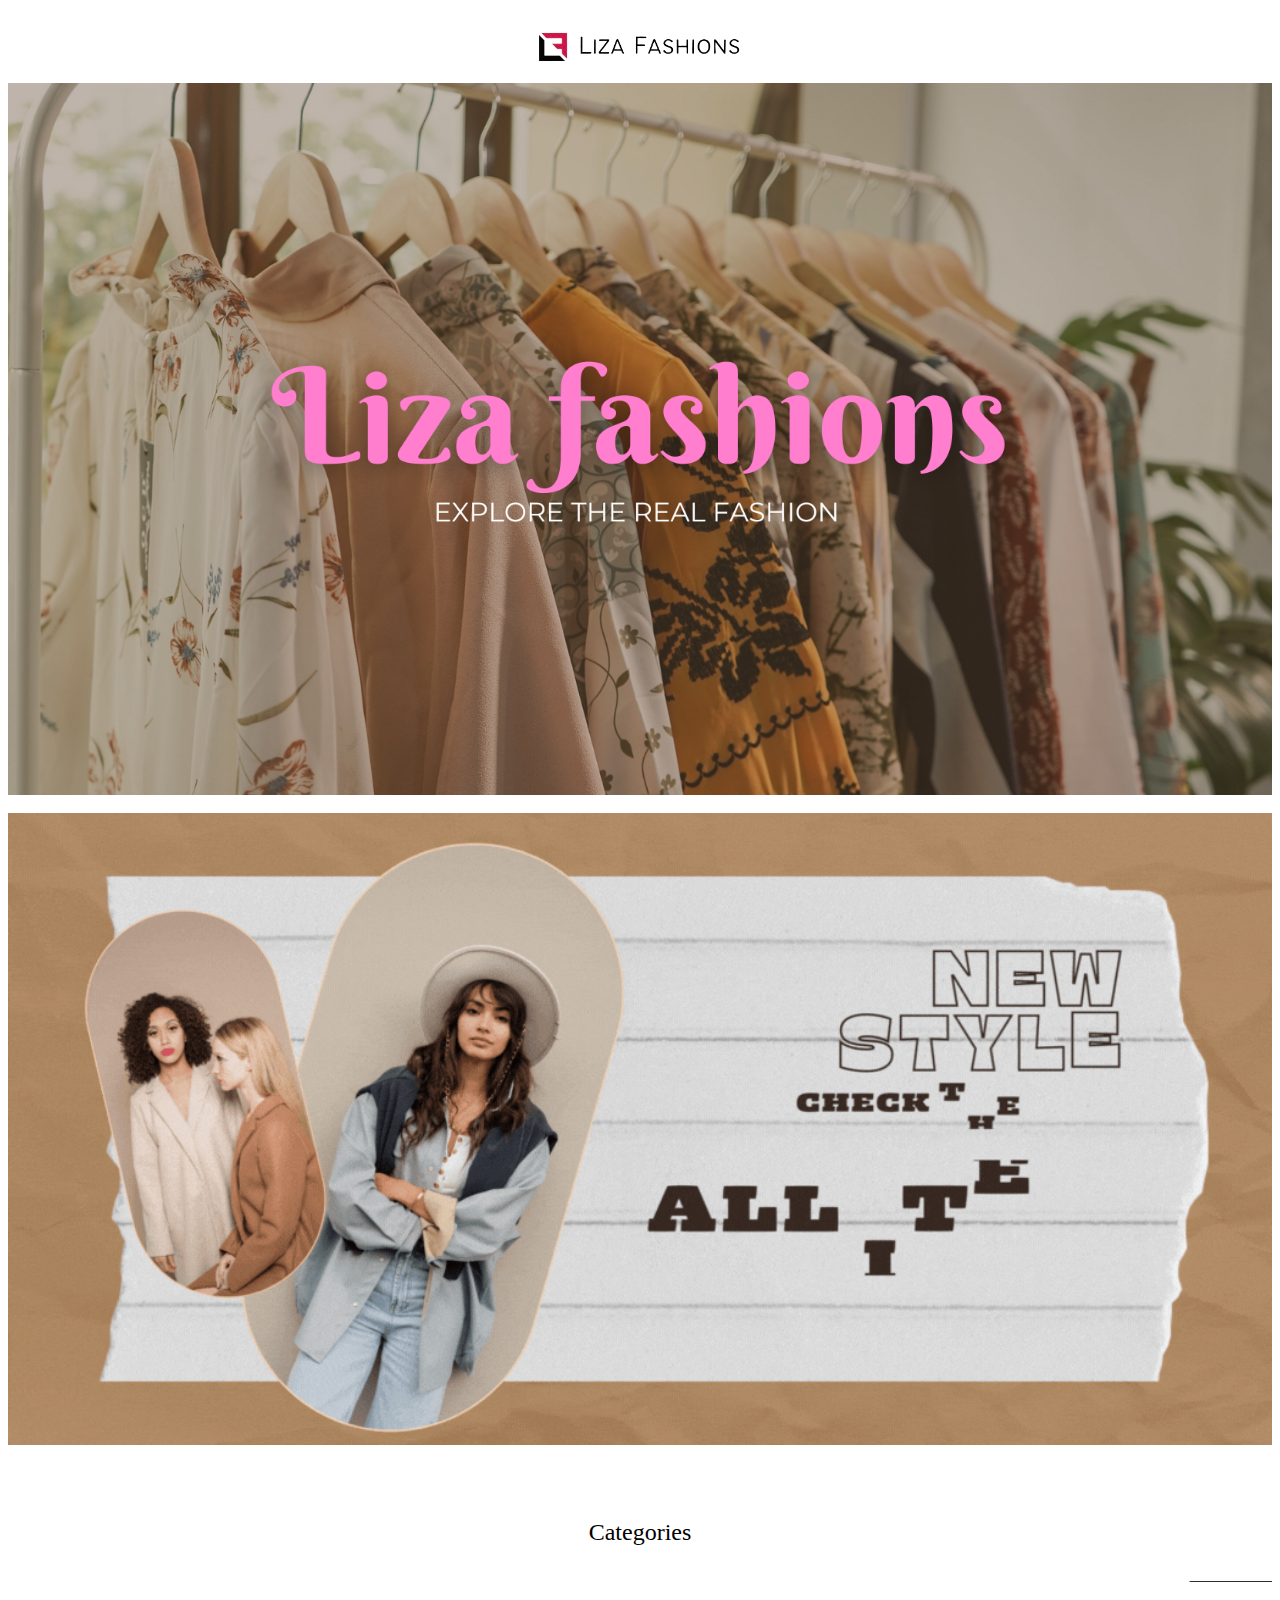
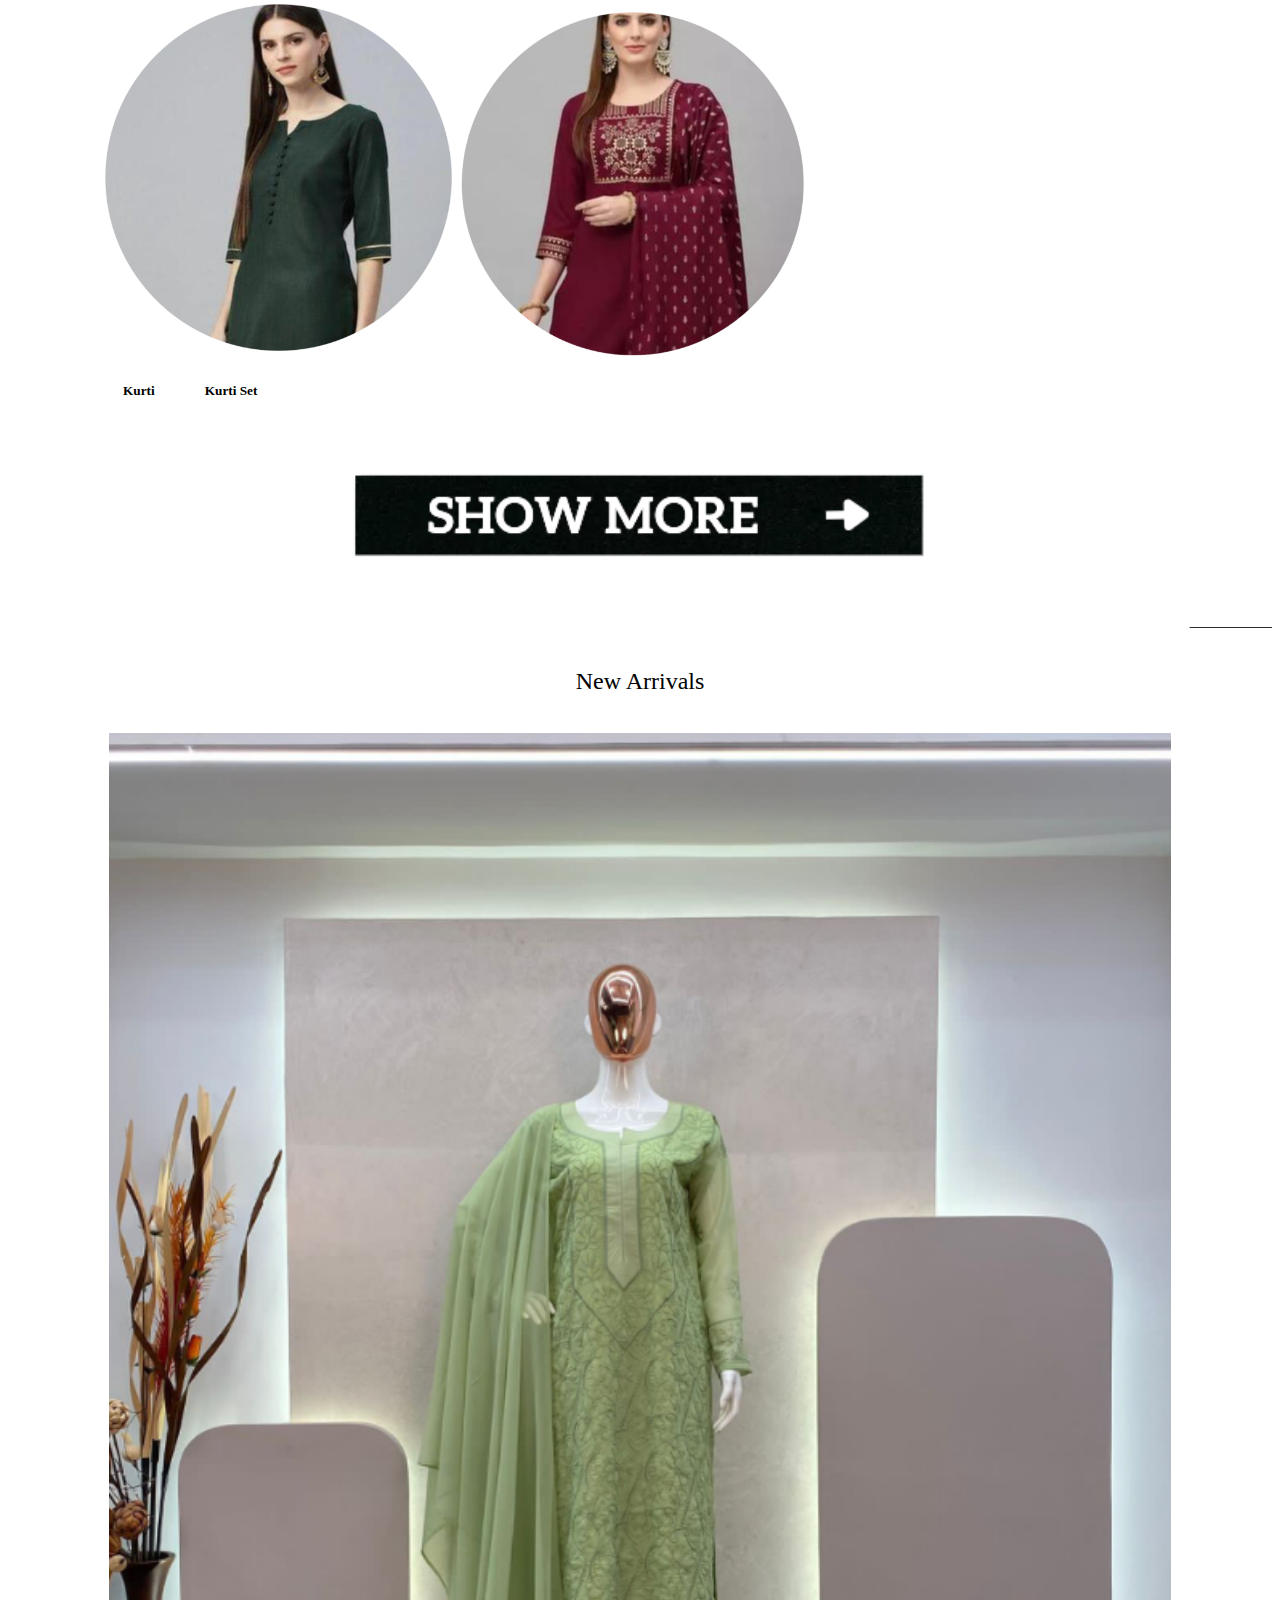
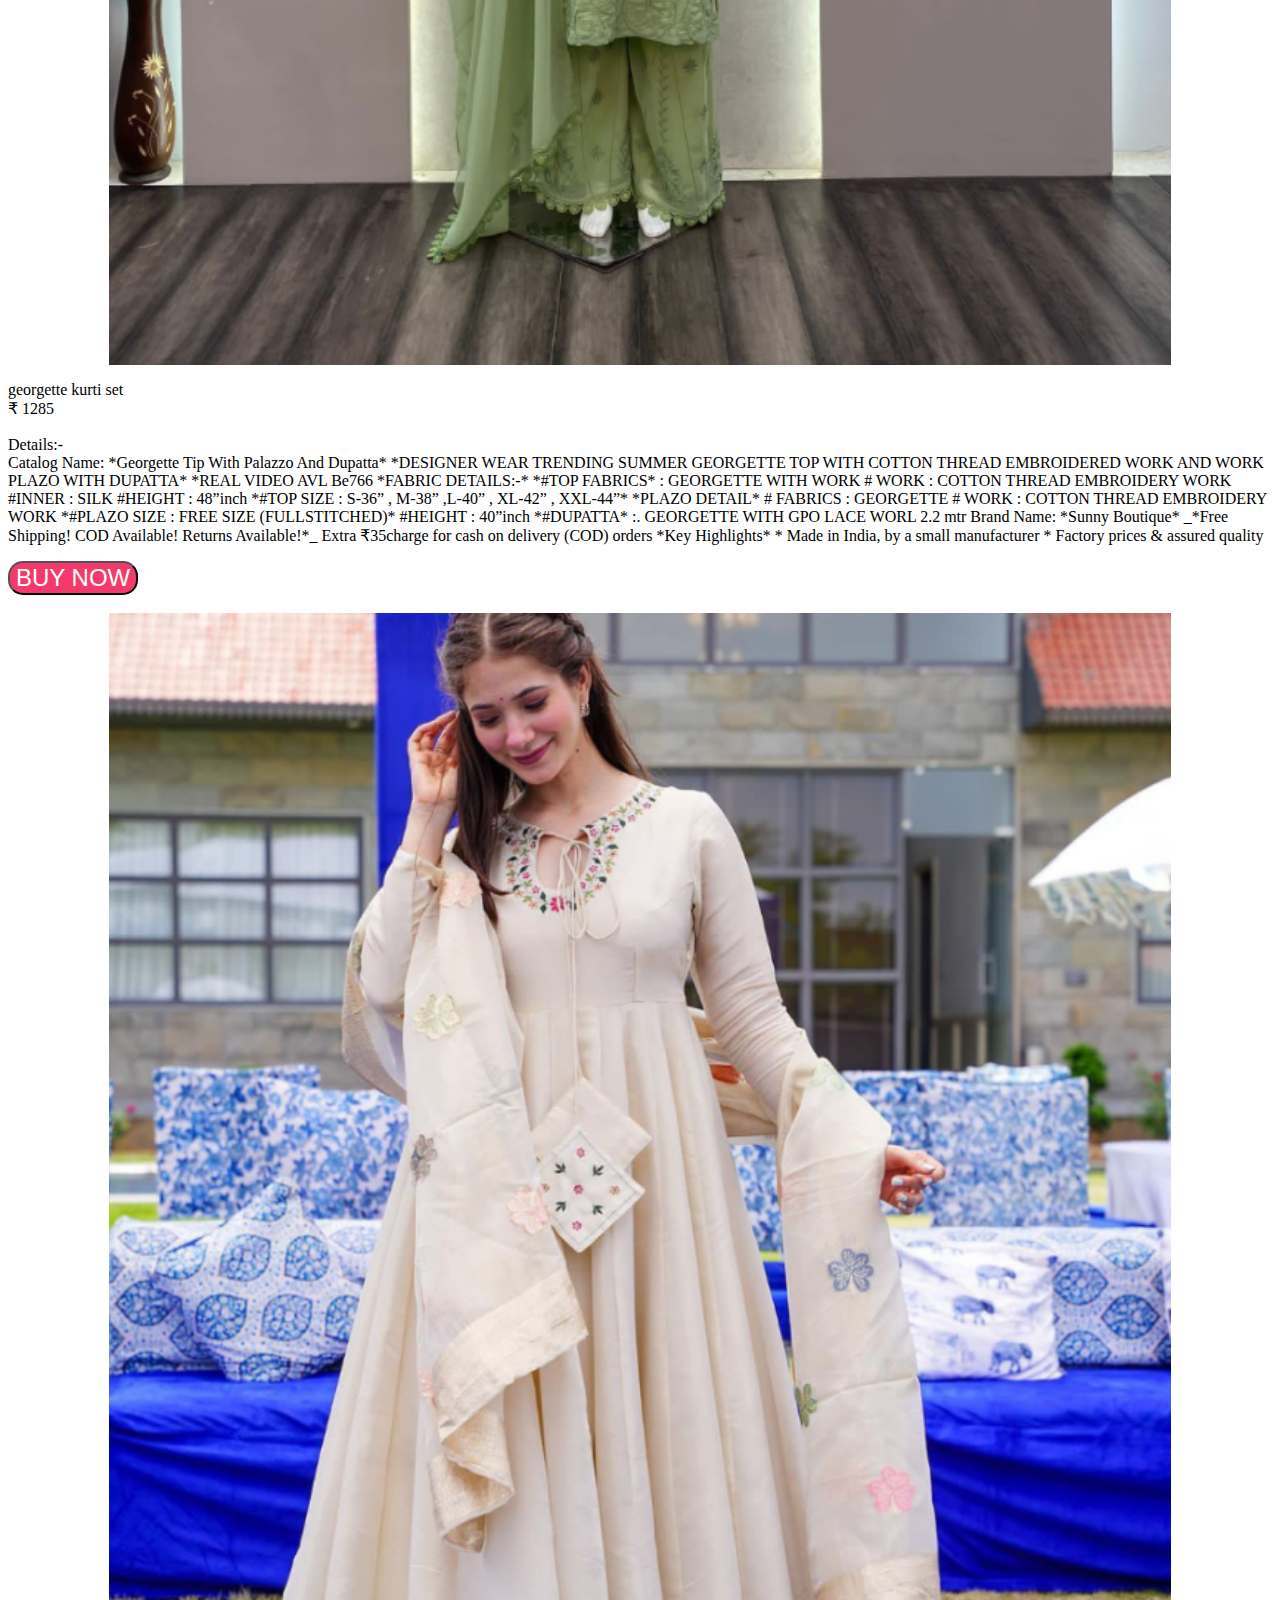
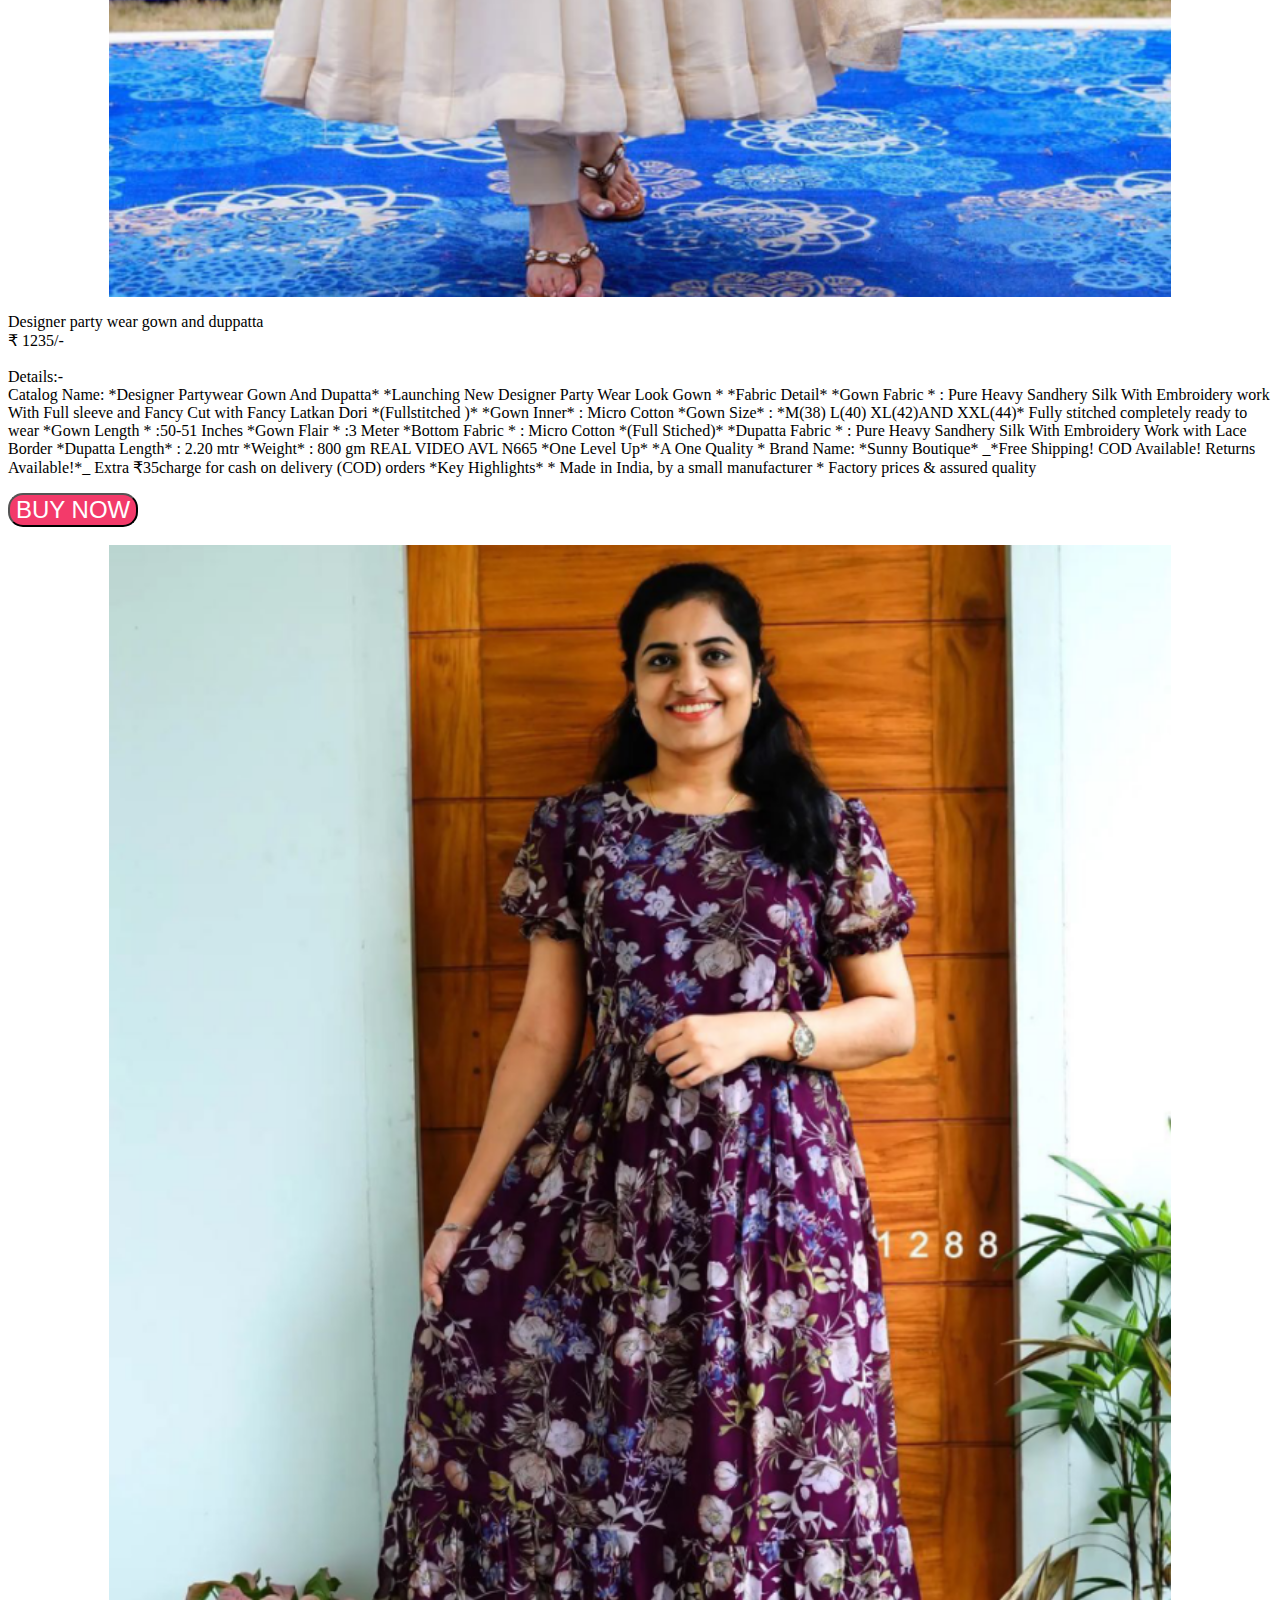
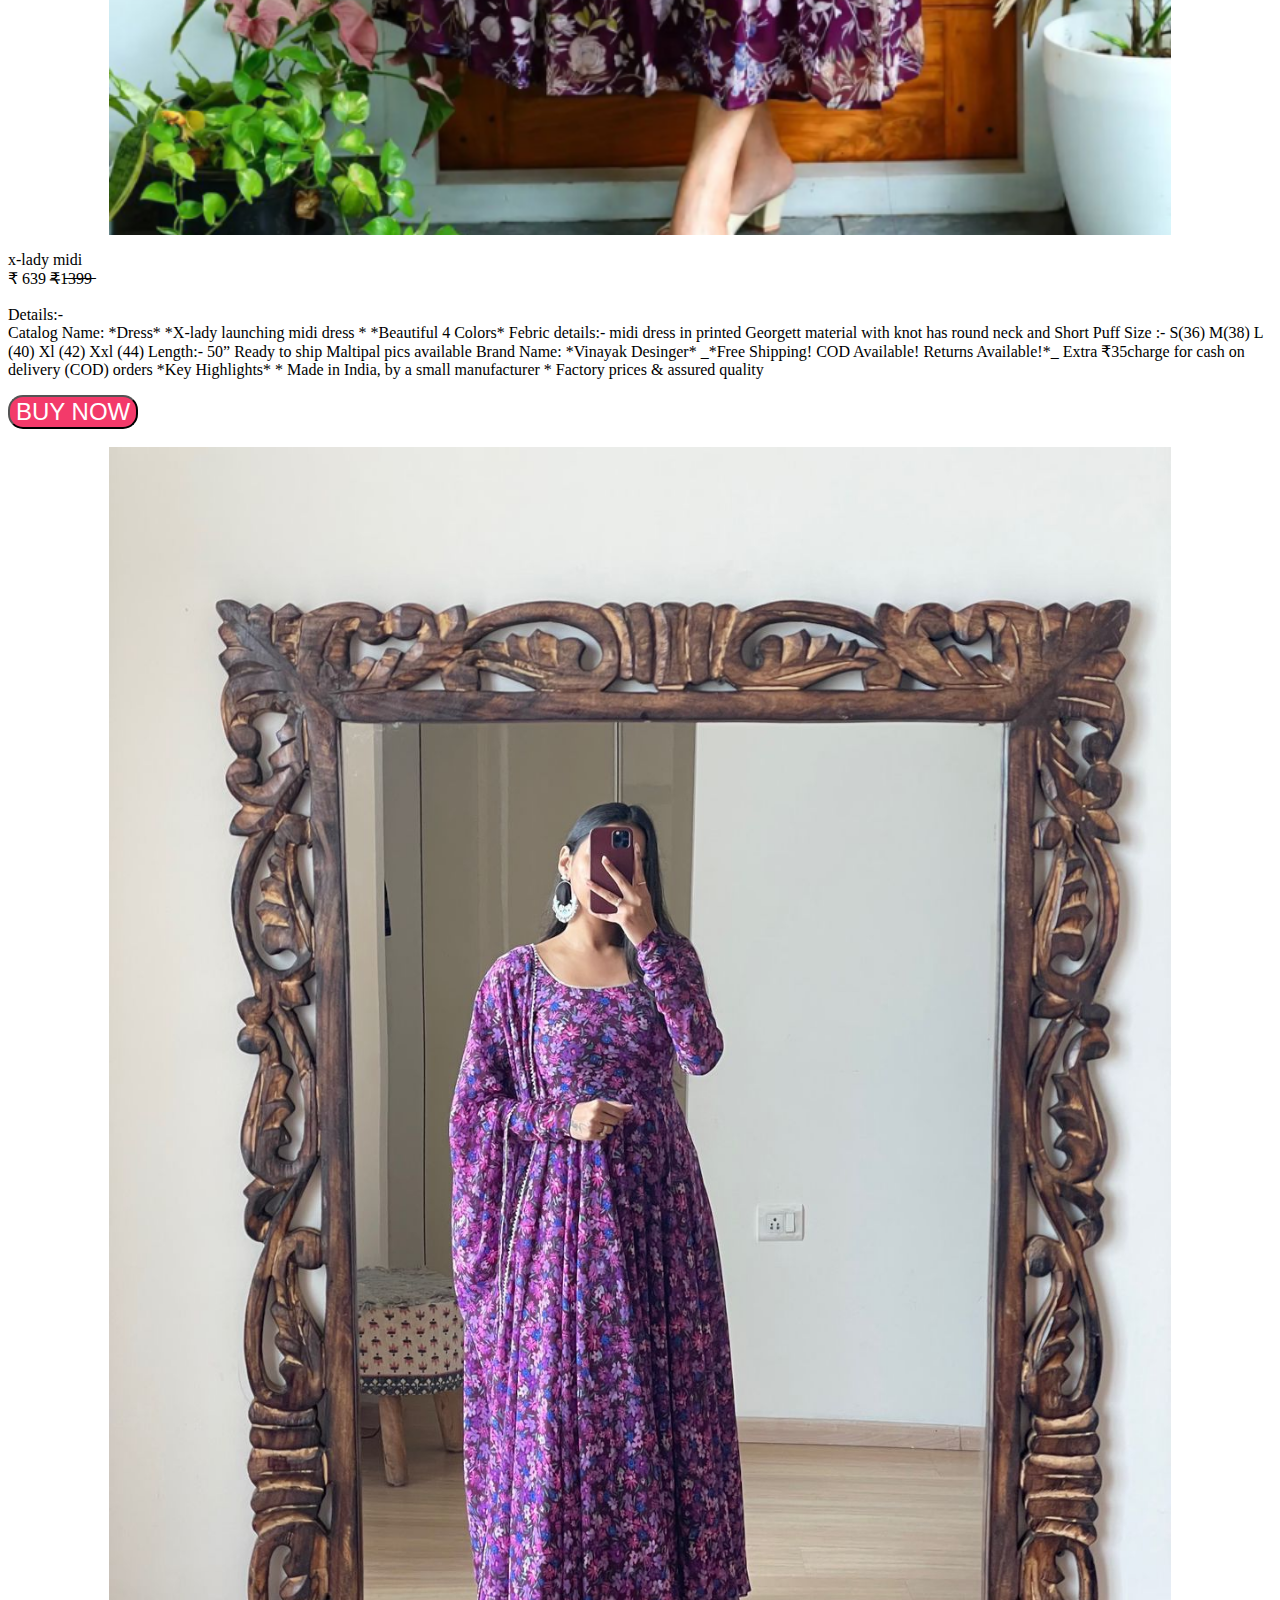
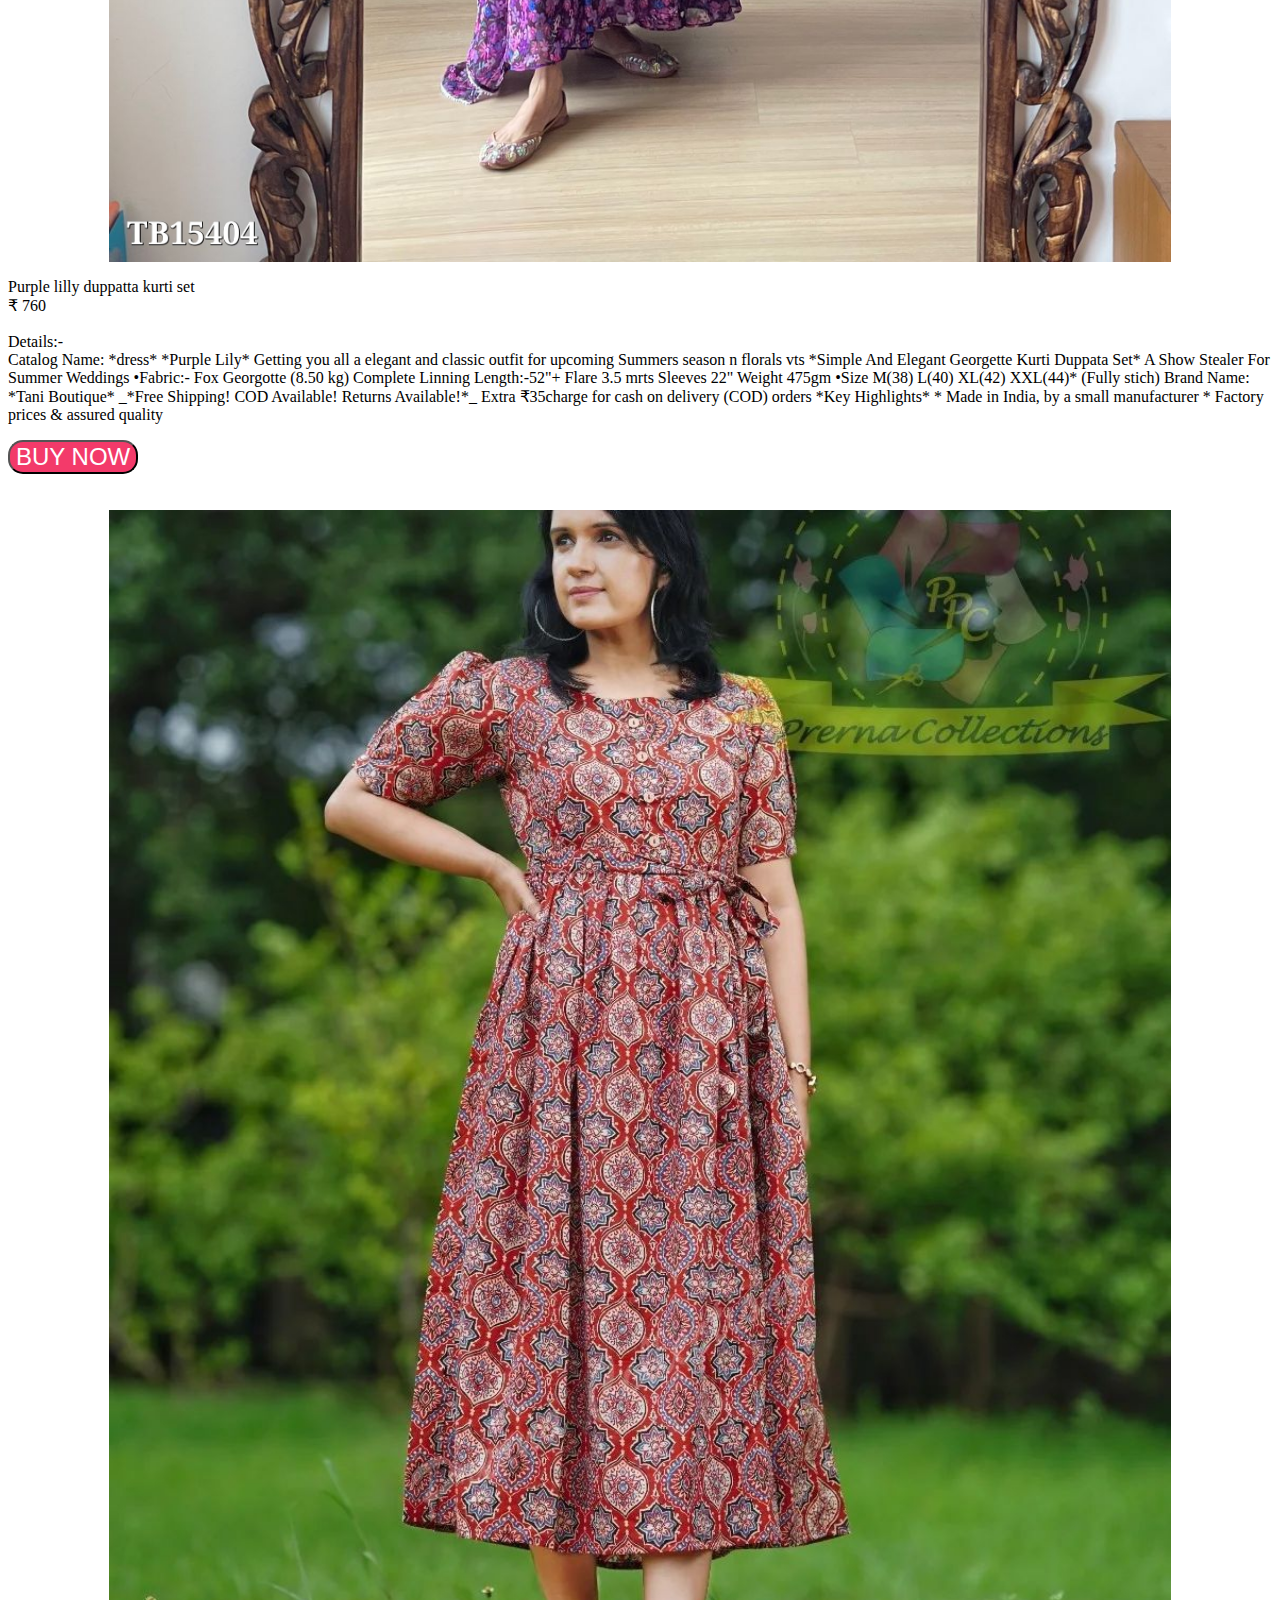
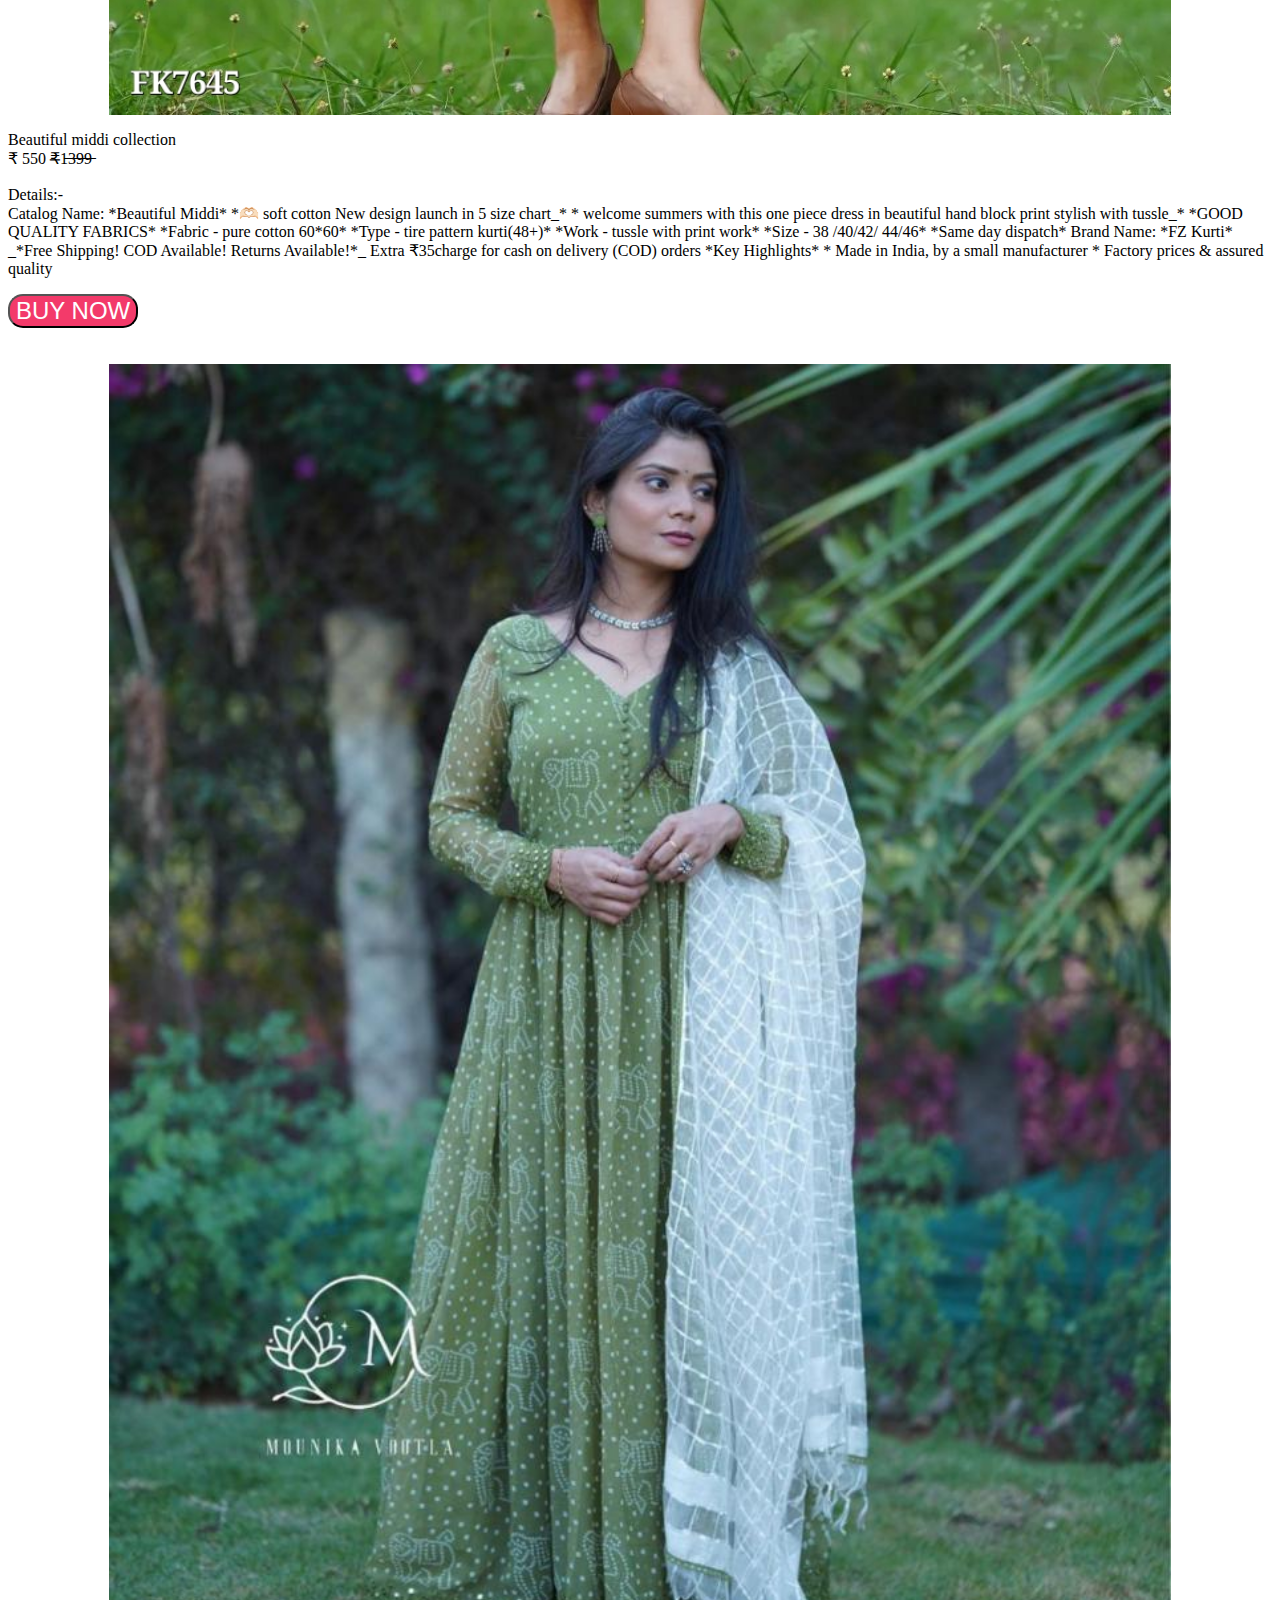
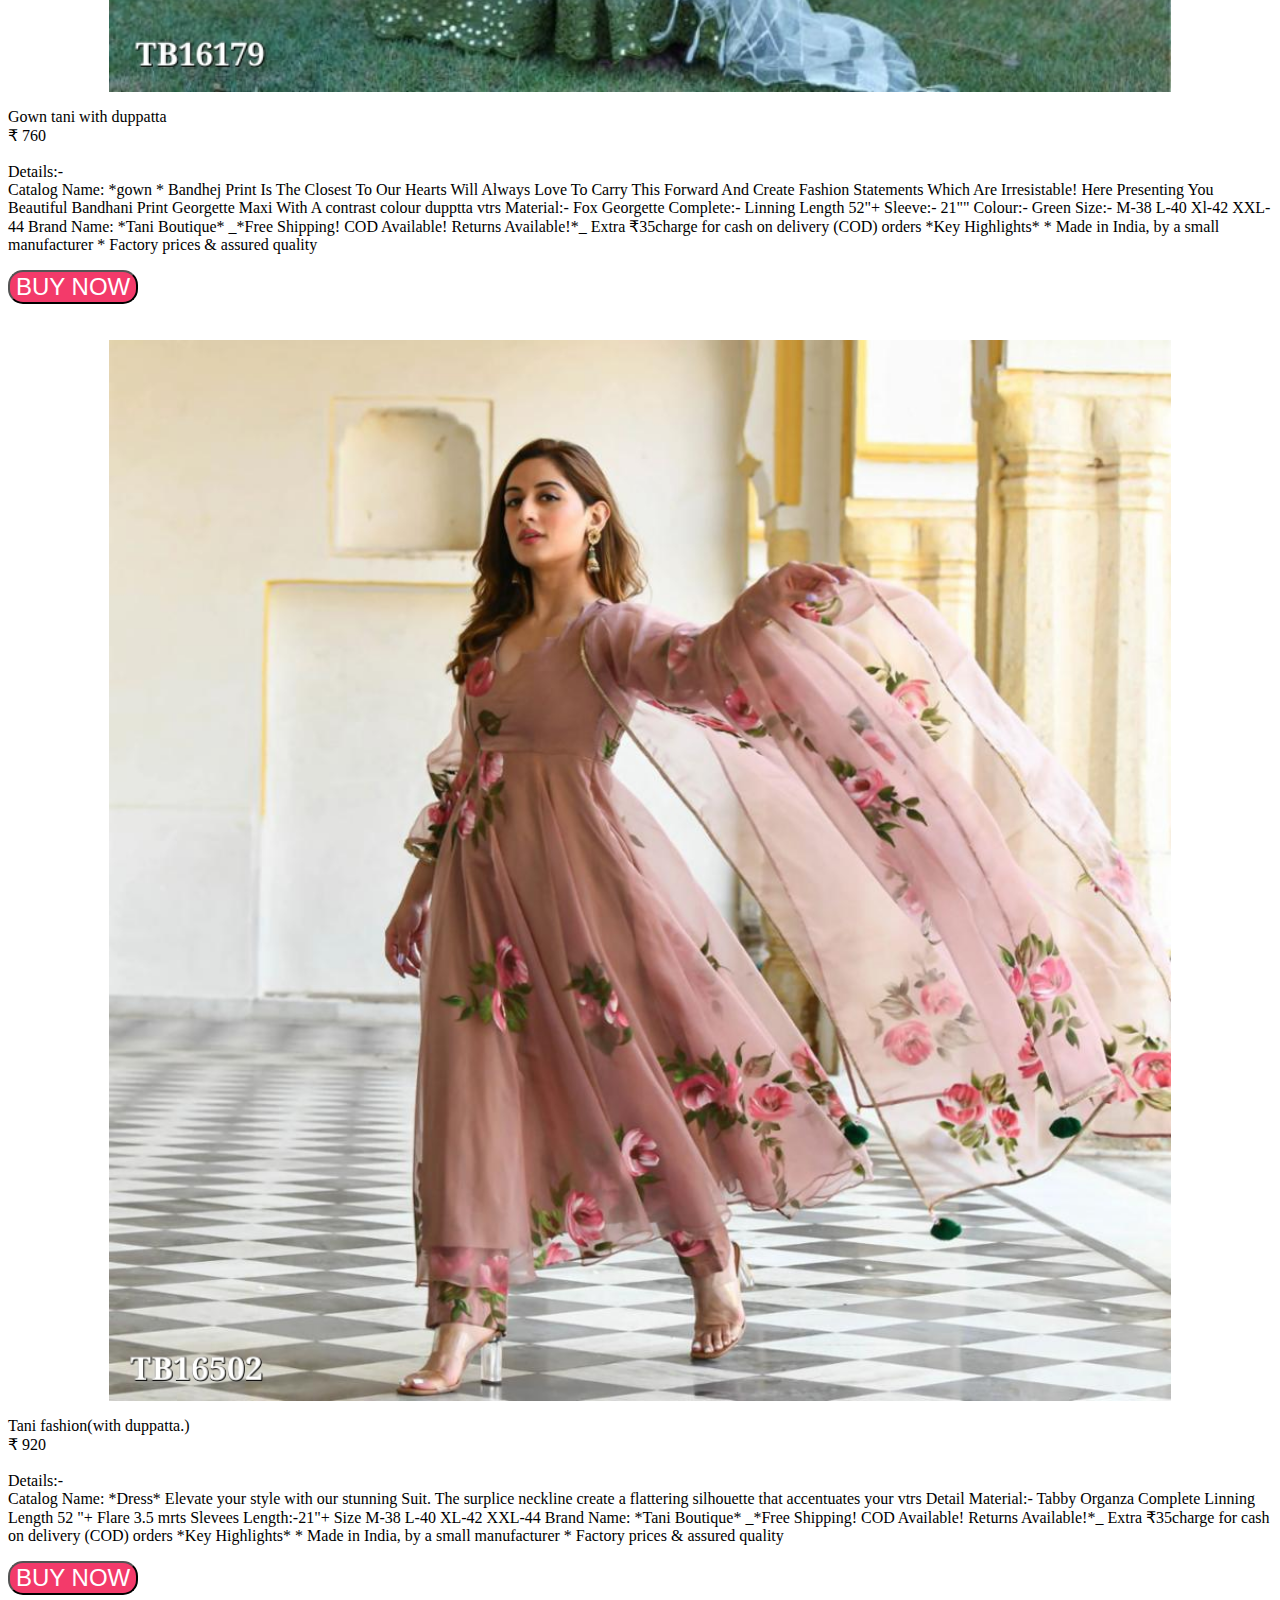
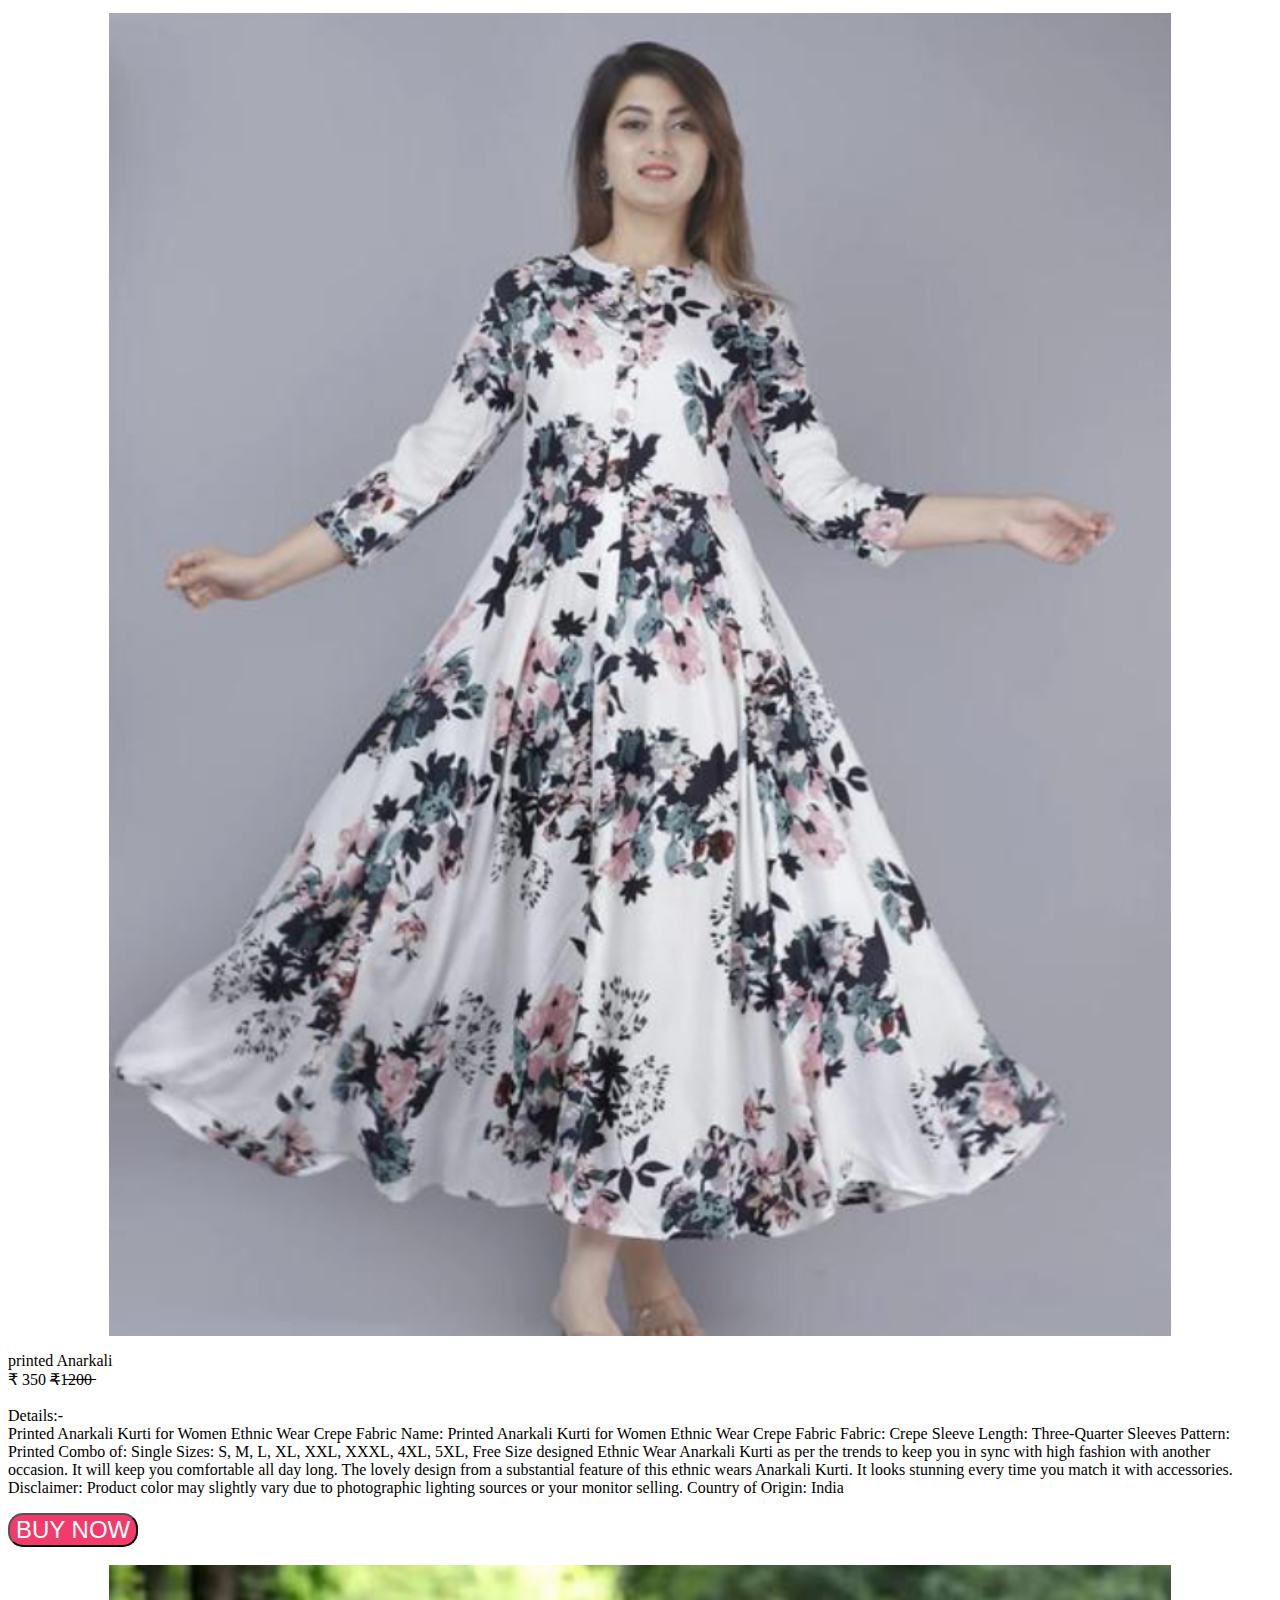
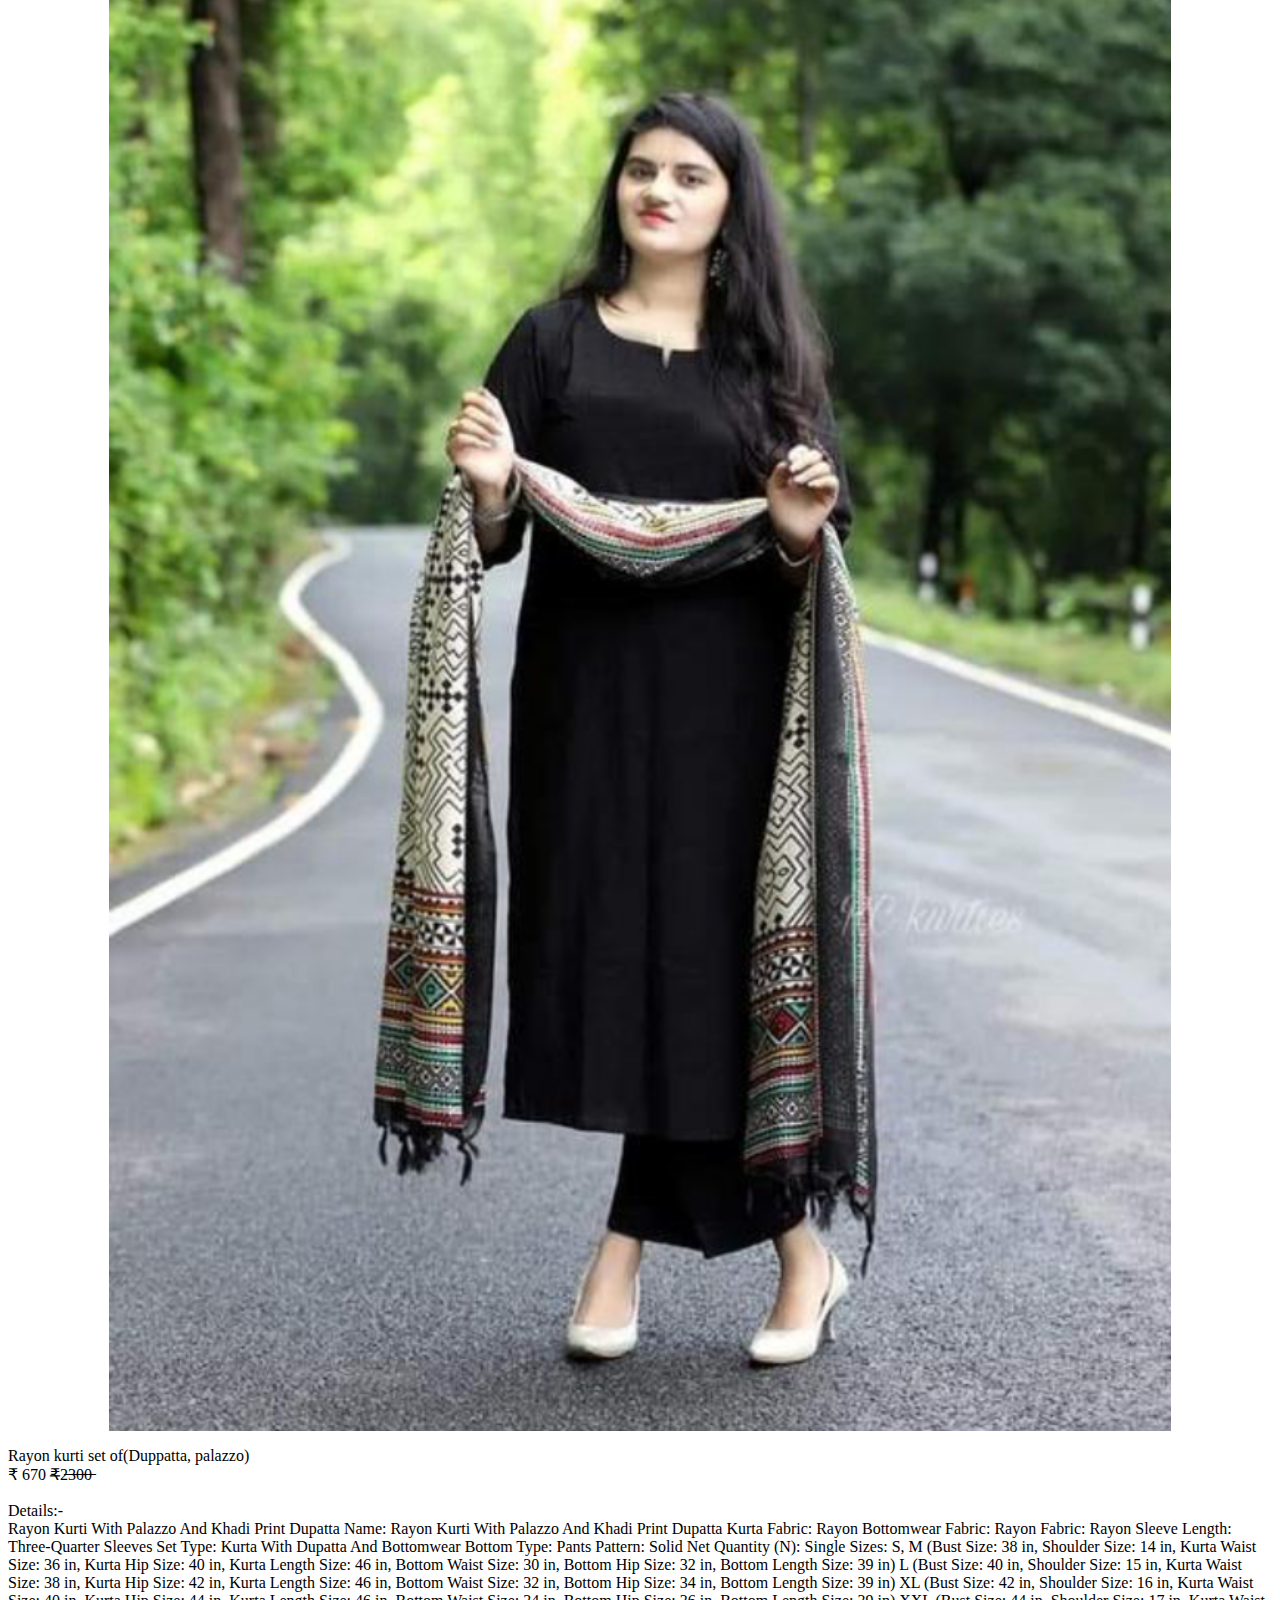
==== commit c6a0c5af: "Update index.html" ====
--- a/index.html
+++ b/index.html
@@ -9,7 +9,35 @@
     <img src="liba.png" width="100%">
     <br>
     <br>
-    <img class="ban"src="ban.gif" width="100%">
+    <div class="slideshow-container">
+
+<div class="mySlides fade">
+  <div class="numbertext"></div>
+  <img src="ban.gif" style="width:100%">
+  <div class="text"></div>
+</div>
+
+<div class="mySlides fade">
+  <div class="numbertext"></div>
+  <img src="ban2.gif" style="width:100%">
+  <div class="text"></div>
+</div>
+
+<div class="mySlides fade">
+  <div class="numbertext"></div>
+  <img src="ban3.gif" style="width:100%">
+  <div class="text"></div>
+</div>
+
+</div>
+<br>
+
+<div style="text-align:center">
+  <span class="dot"></span> 
+  <span class="dot"></span> 
+  <span class="dot"></span> 
+</div>
+
     <br>
     <br>
     <h2>Categories</h2>
@@ -492,5 +520,26 @@
       <div>
         <h6>2023 © All right reseved. Designed and Devoloped by <a href="https://www.instagram.com/anazilll/">@anazilll.</h6></a>
       </div>
+    <script>
+let slideIndex = 0;
+showSlides();
+
+function showSlides() {
+  let i;
+  let slides = document.getElementsByClassName("mySlides");
+  let dots = document.getElementsByClassName("dot");
+  for (i = 0; i < slides.length; i++) {
+    slides[i].style.display = "none";  
+  }
+  slideIndex++;
+  if (slideIndex > slides.length) {slideIndex = 1}    
+  for (i = 0; i < dots.length; i++) {
+    dots[i].className = dots[i].className.replace(" active", "");
+  }
+  slides[slideIndex-1].style.display = "block";  
+  dots[slideIndex-1].className += " active";
+  setTimeout(showSlides, 2000); // Change image every 2 seconds
+}
+    </script>
   </body>
 </html>
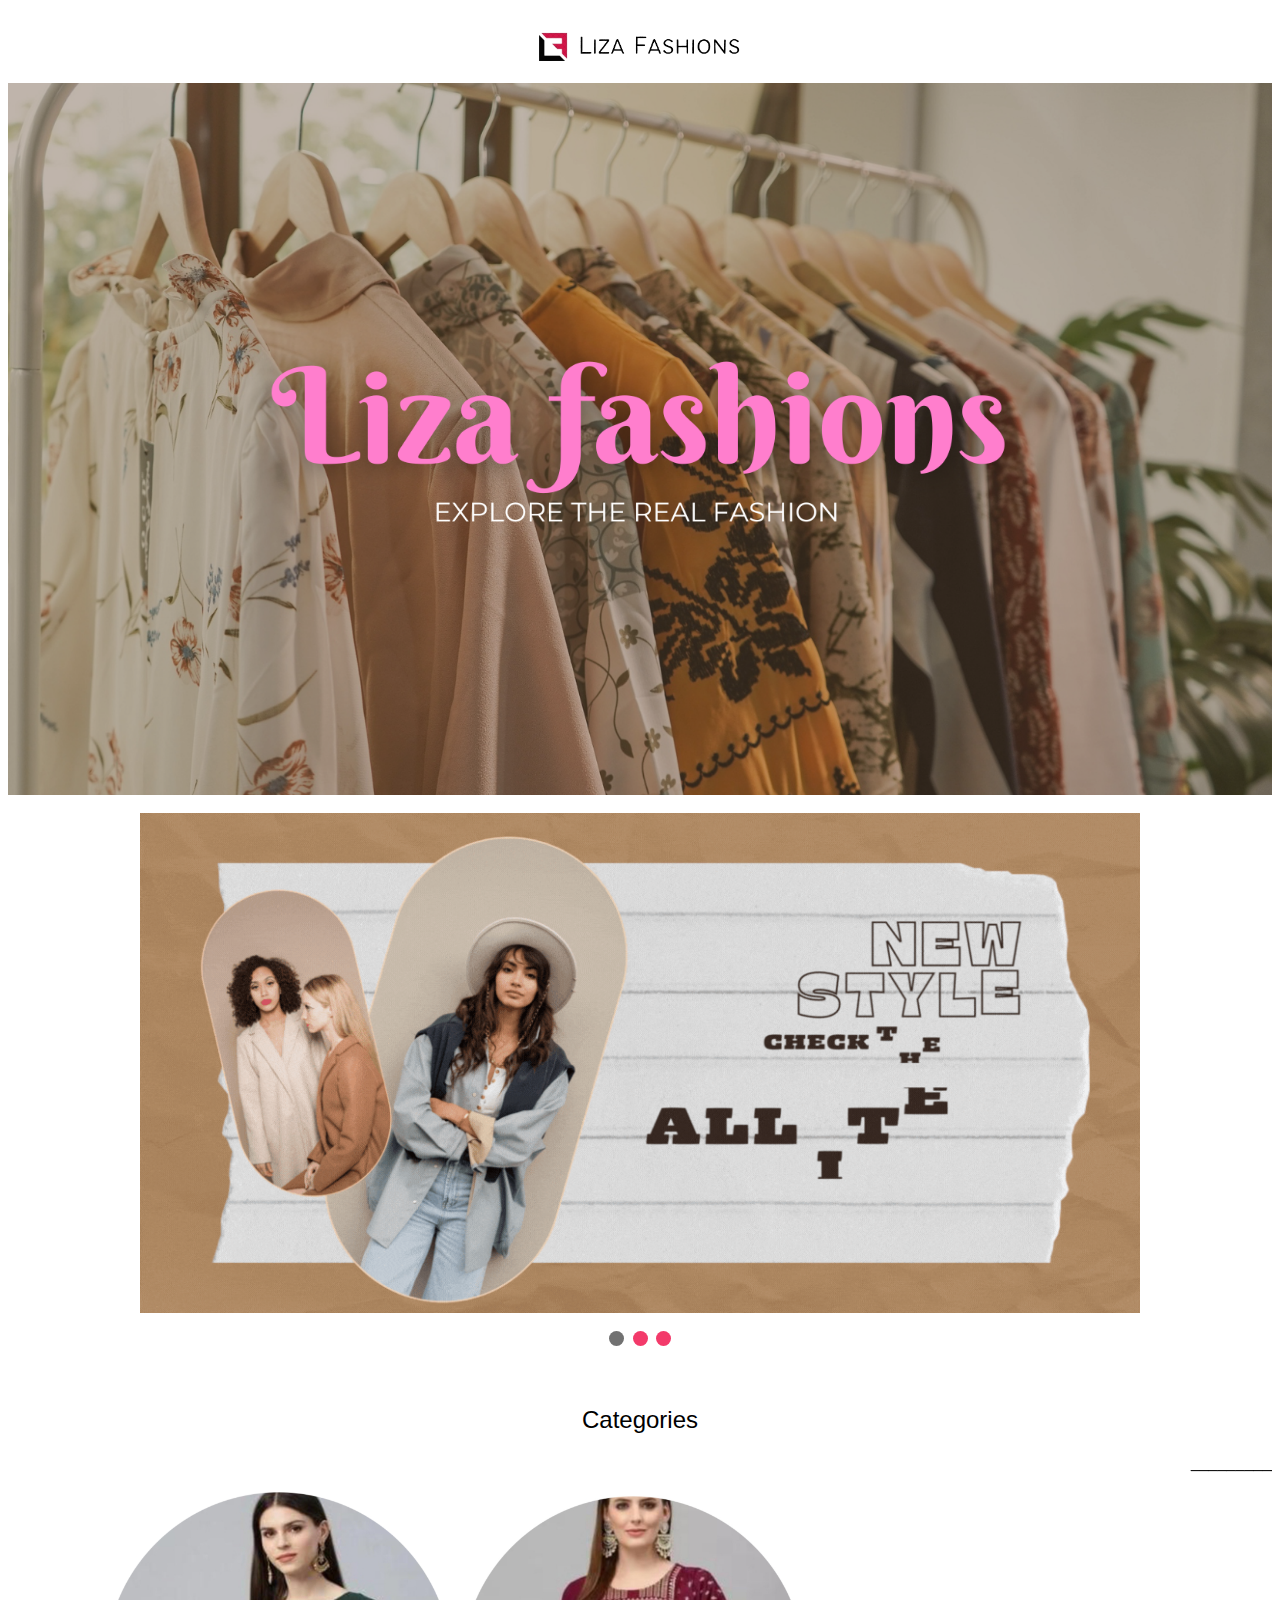
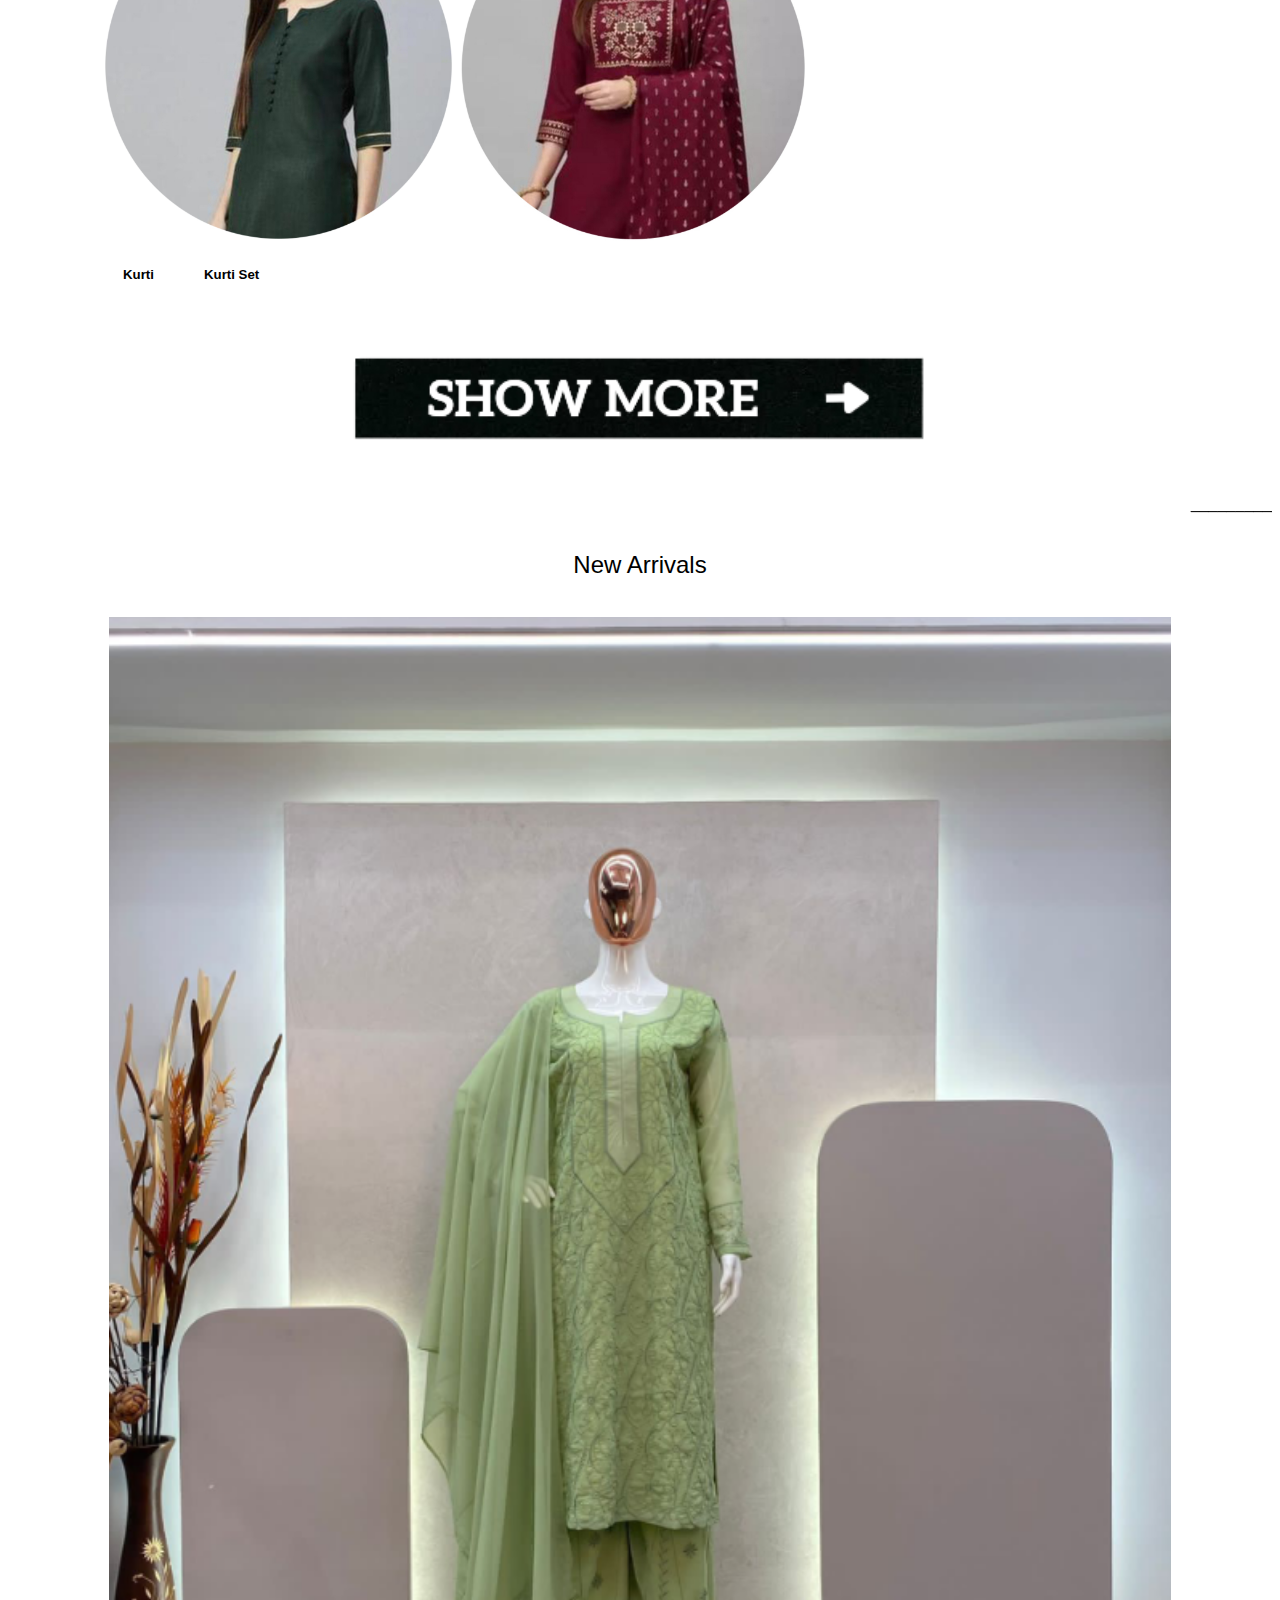
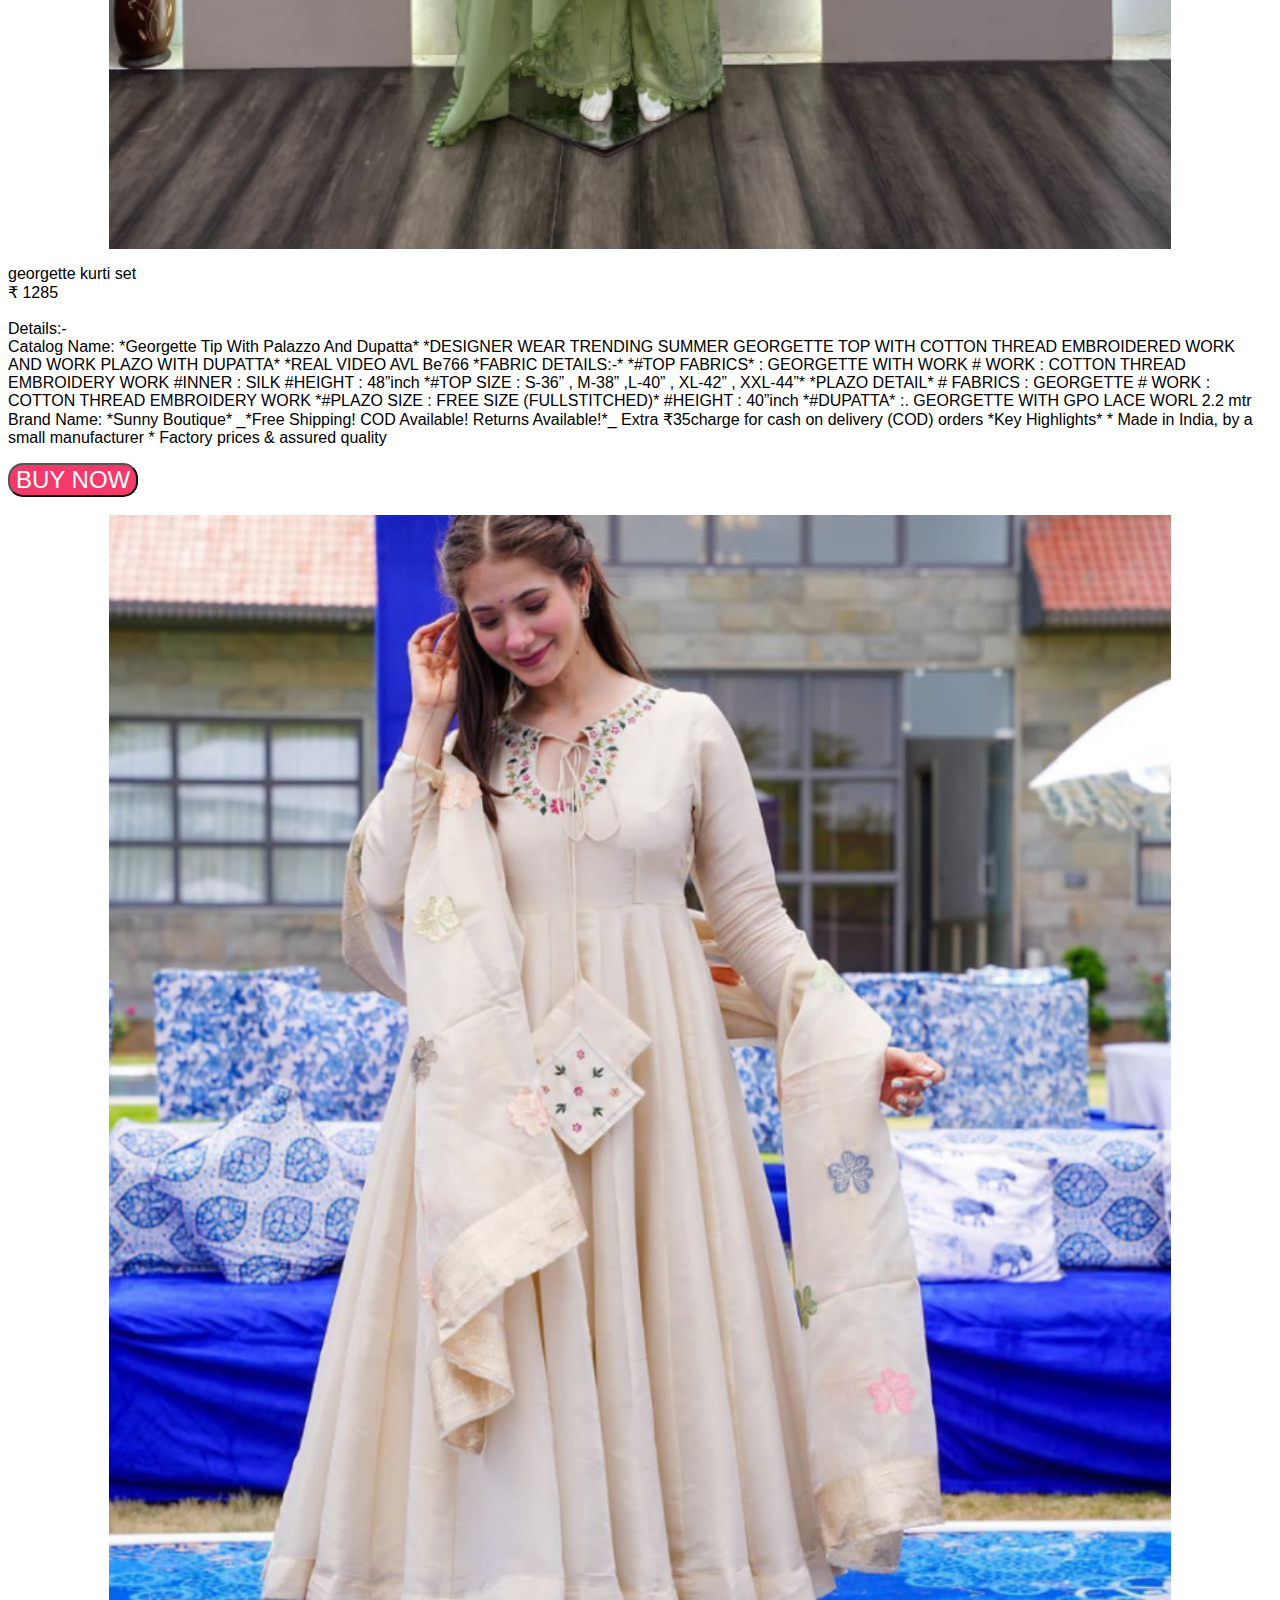
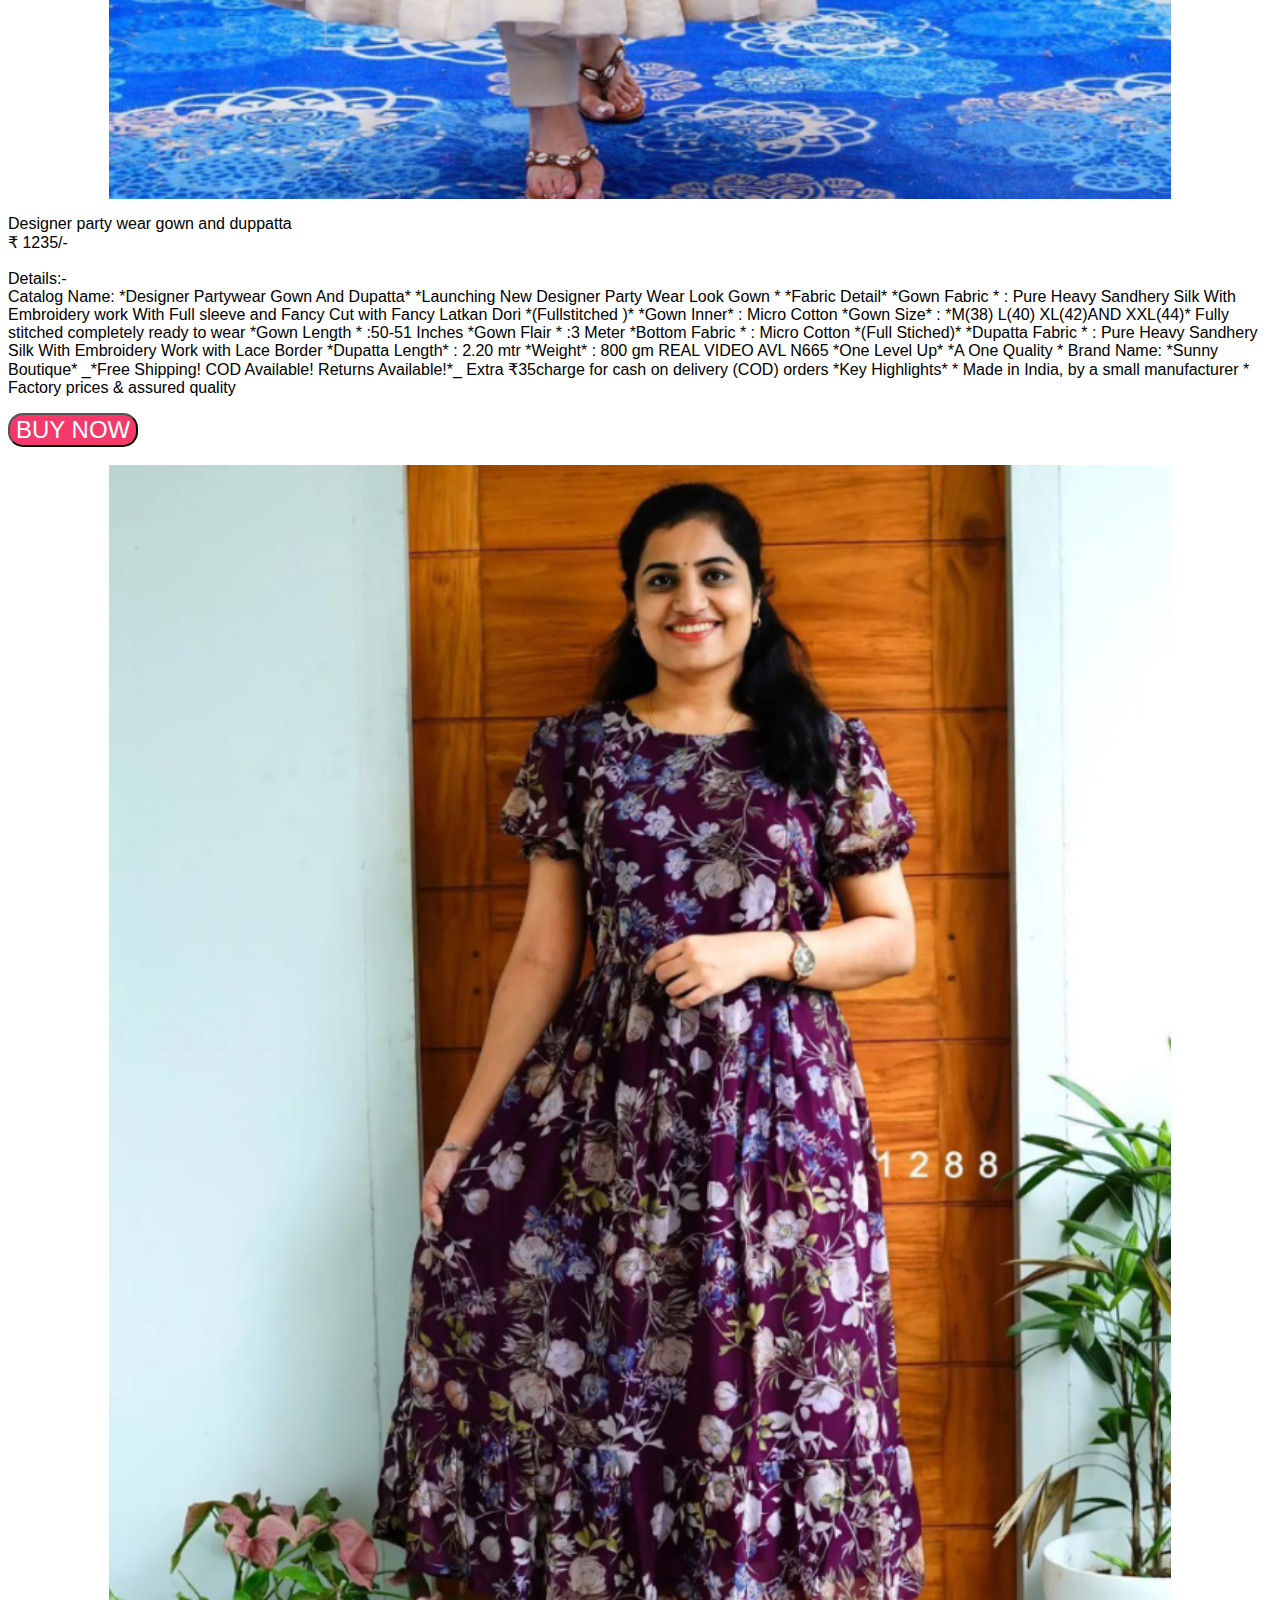
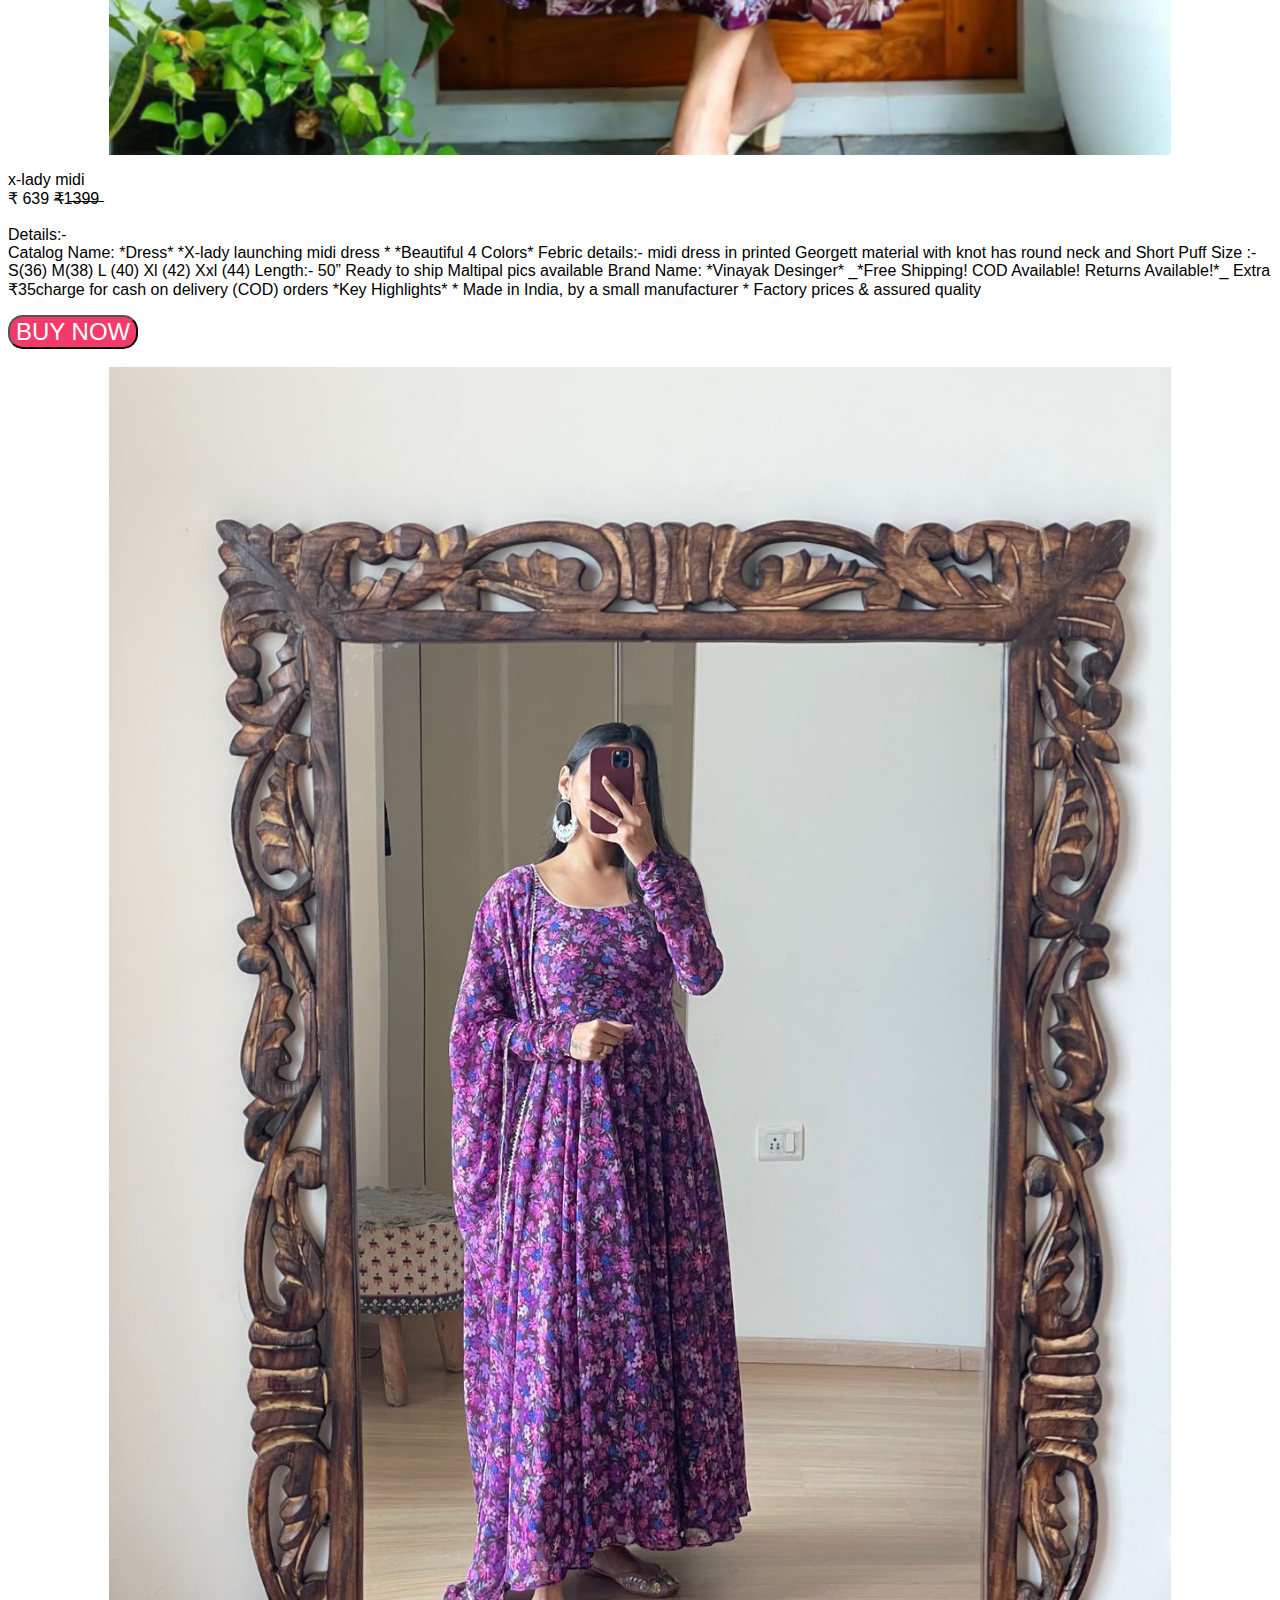
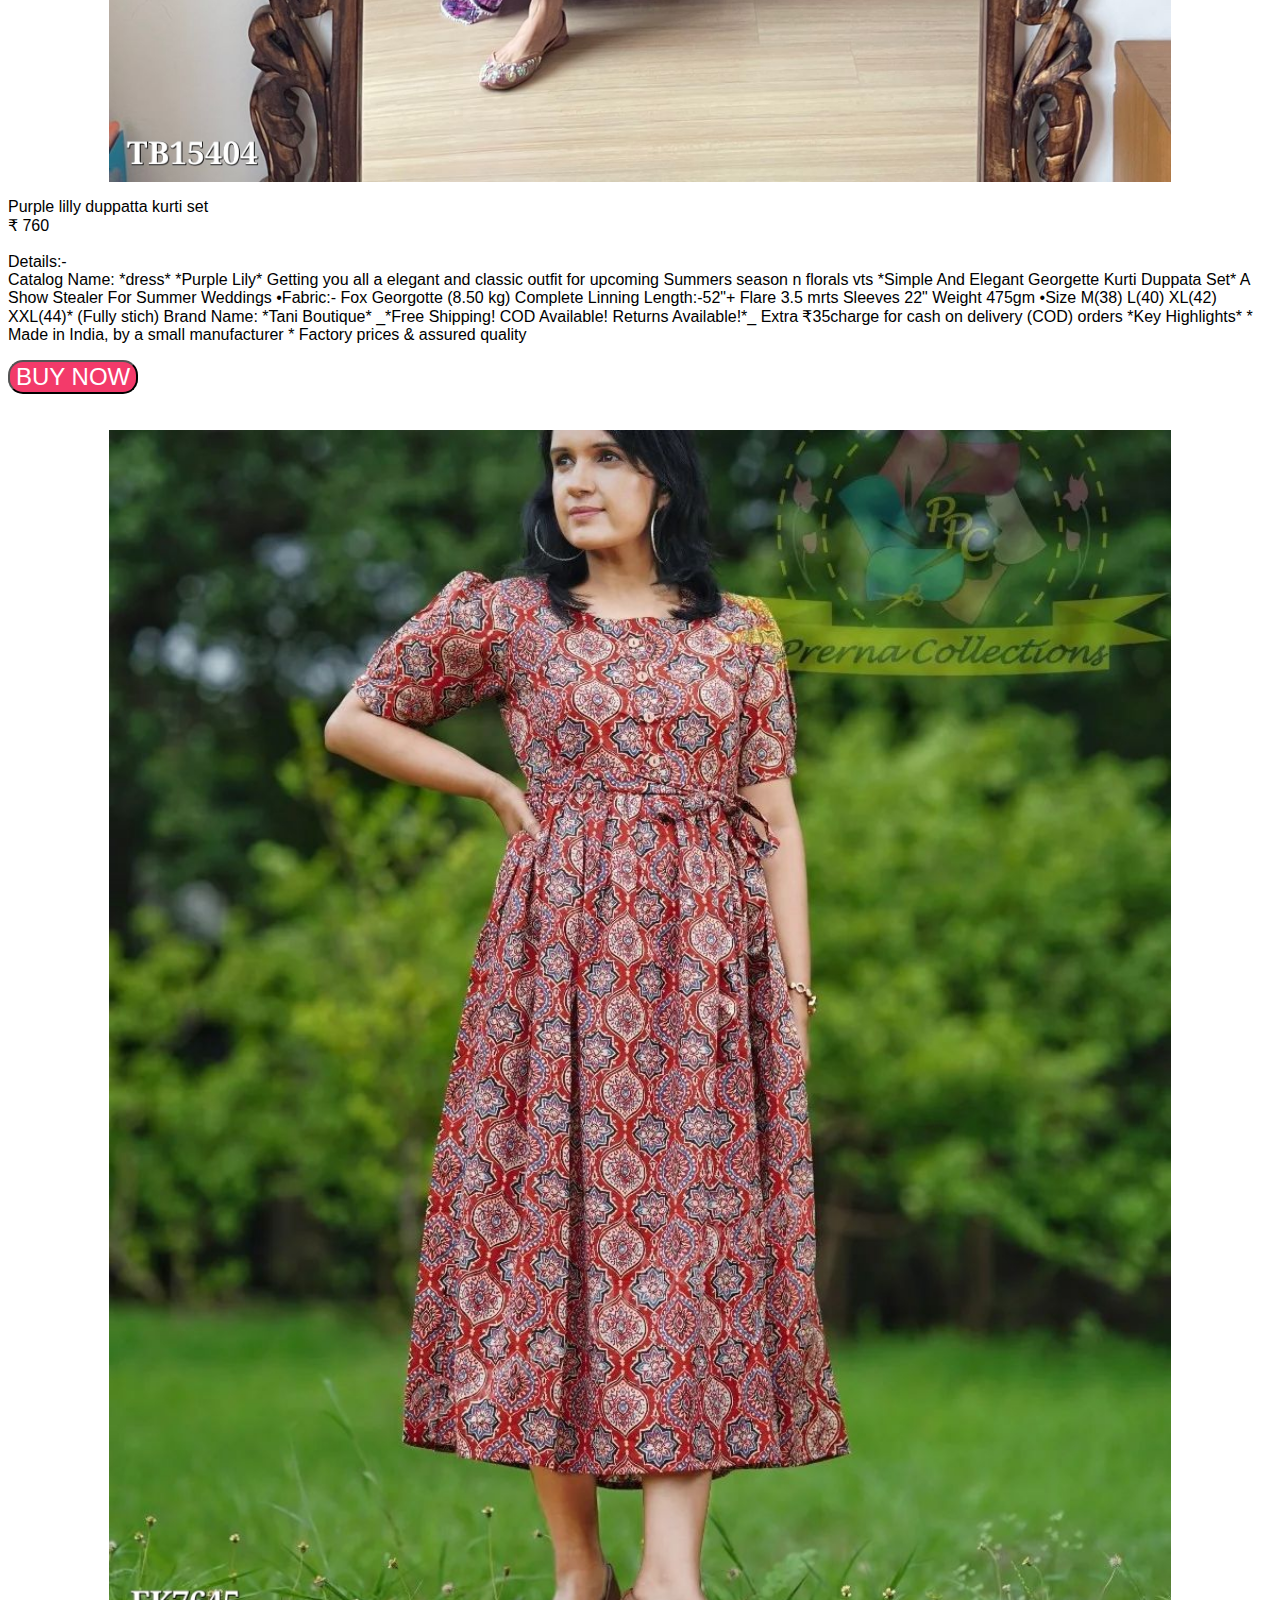
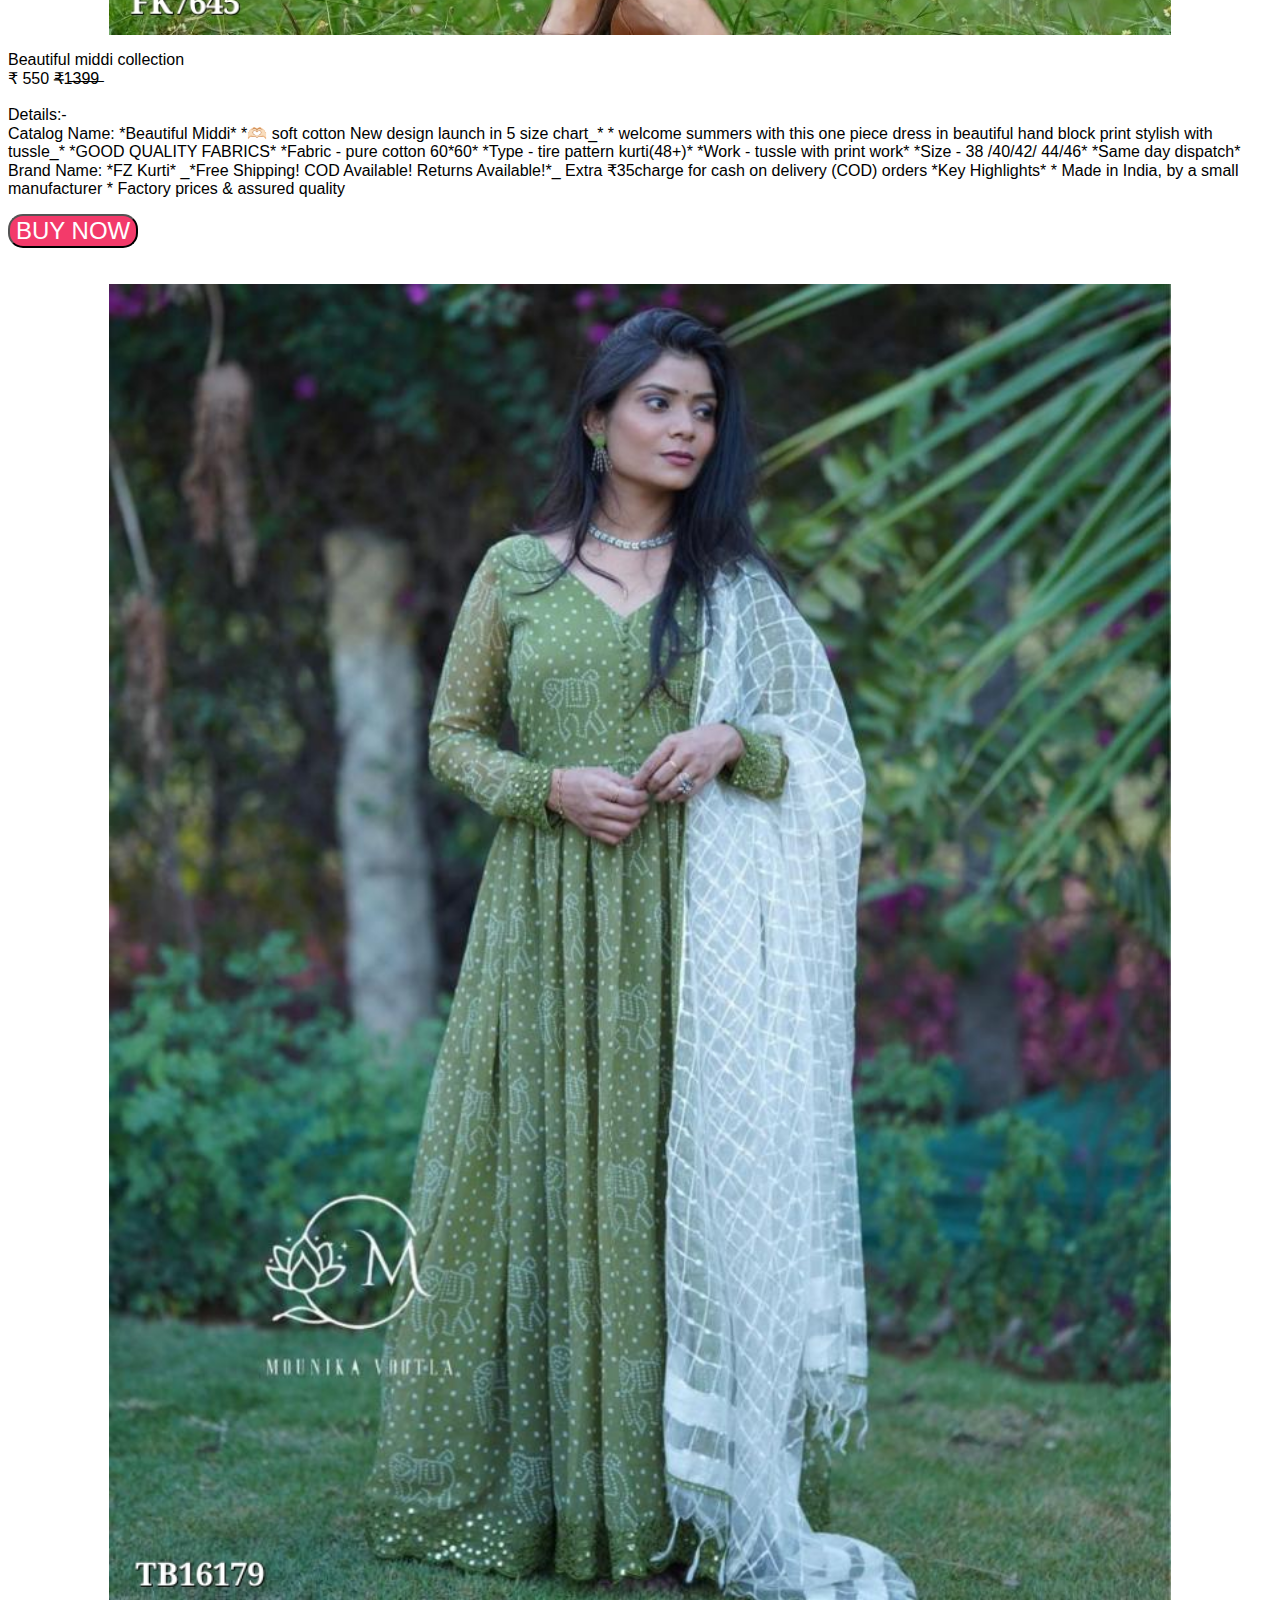
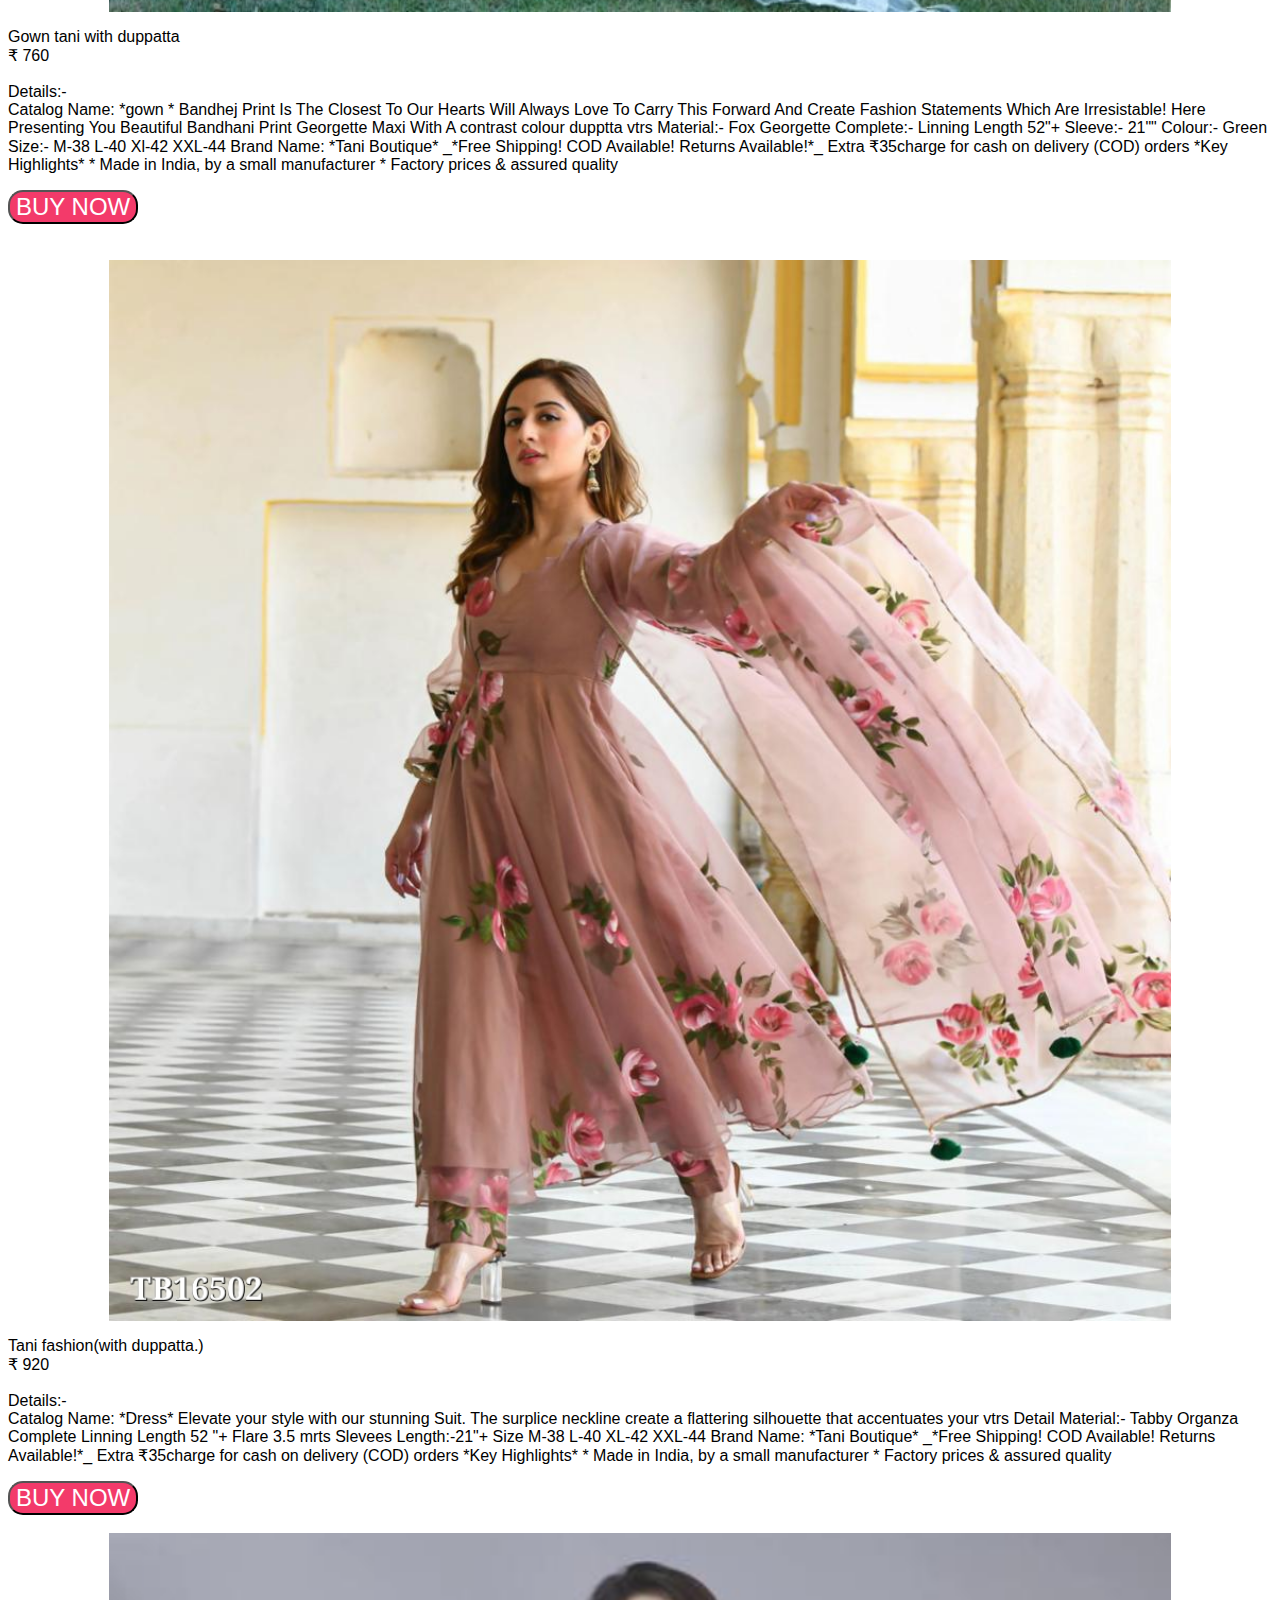
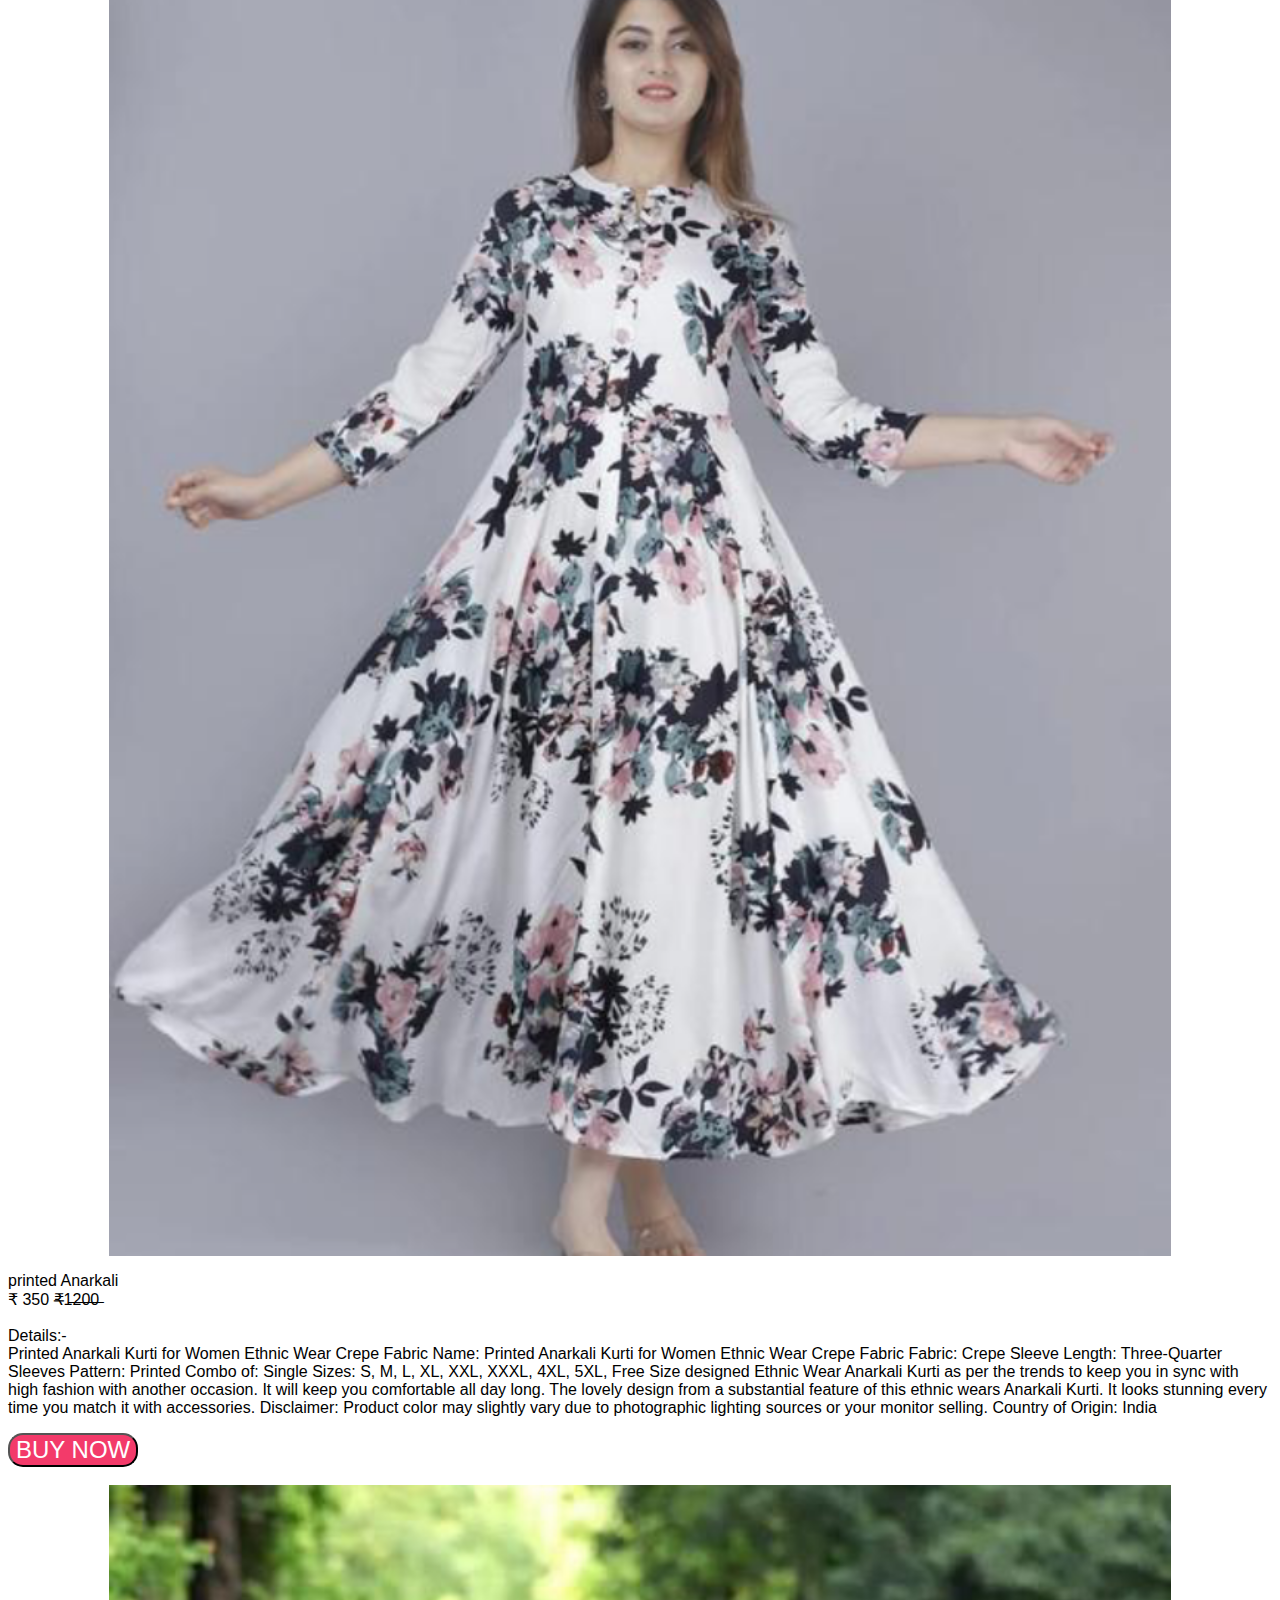
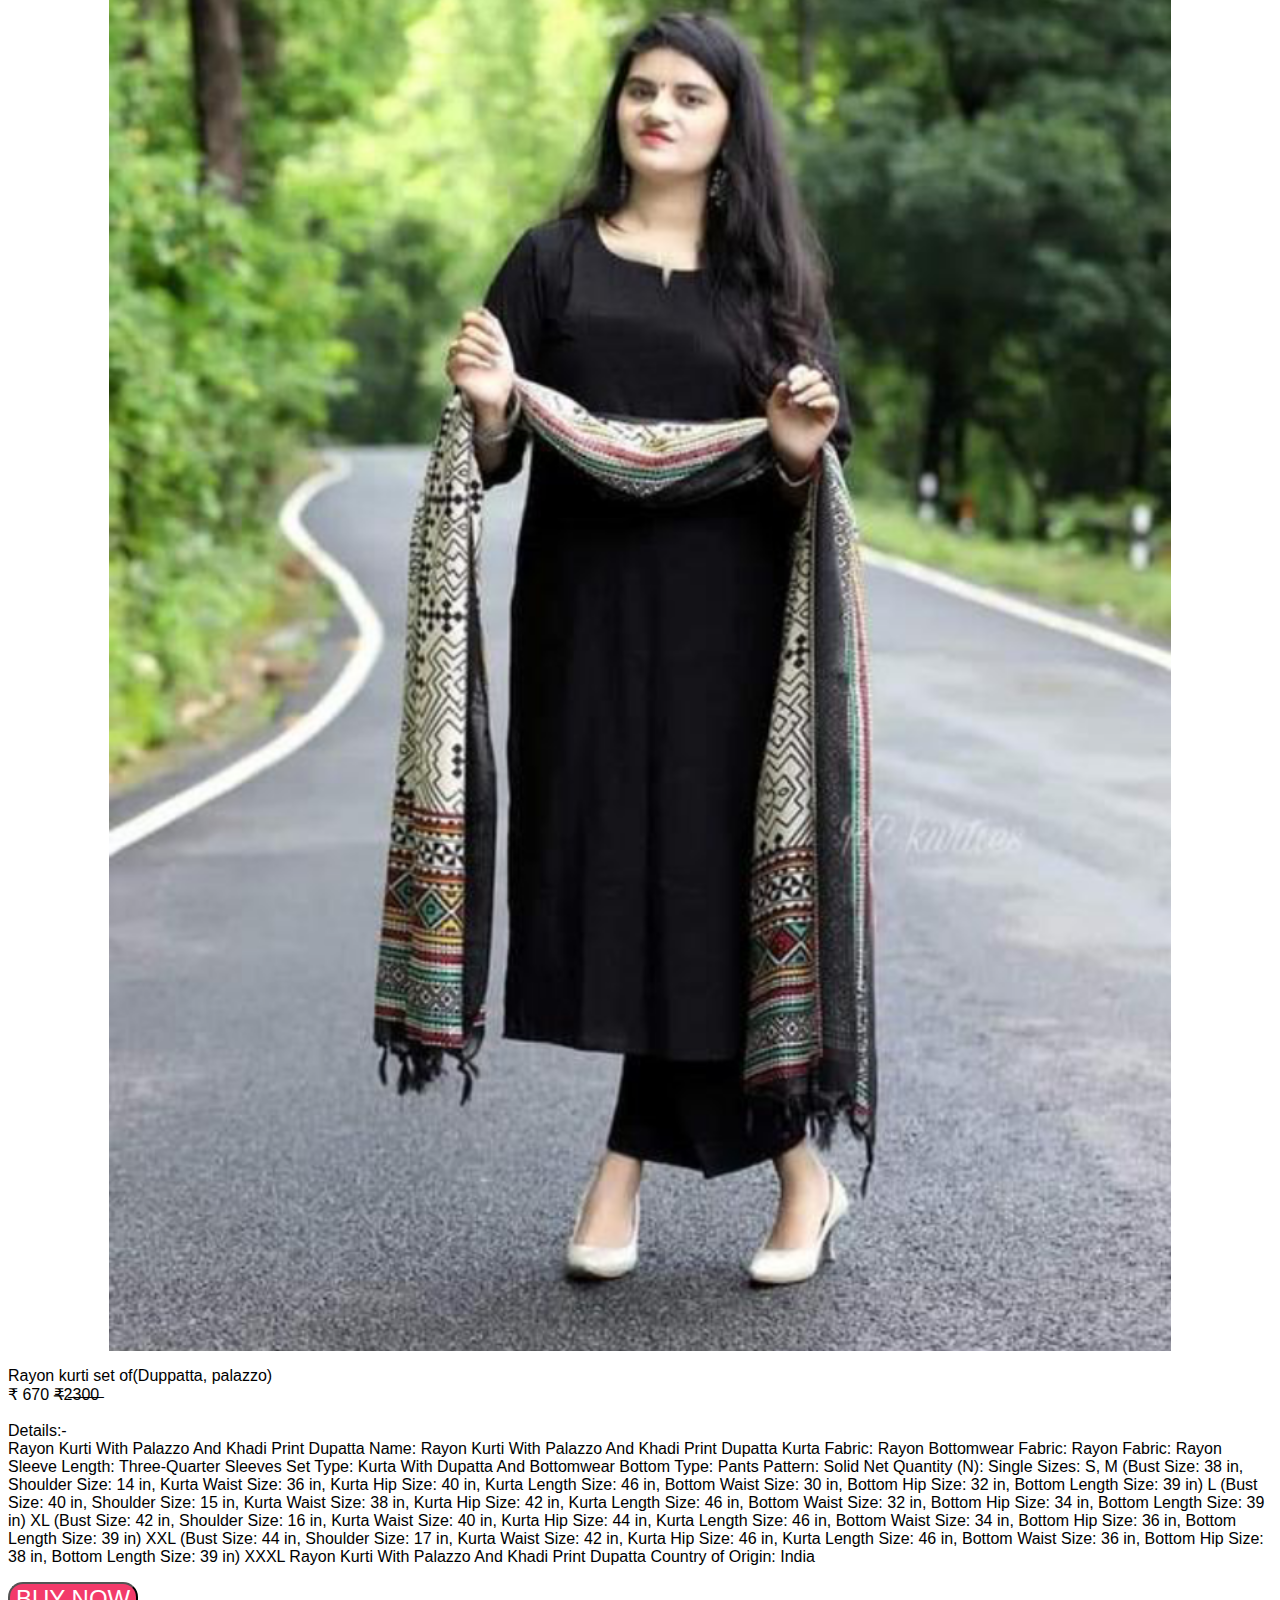
==== commit d5b8a52e: "Update index.html" ====
--- a/index.html
+++ b/index.html
@@ -516,6 +516,11 @@
         <button>BUY NOW</button>
         </a>
       </div>
+    <div class="btmnav">
+        <img class="noti" src="notification.png" width="7%">
+        <a href="index.html"><img class="home" src="home.png" width="6%"></a>
+        <a href="refer.html"><img class="ref" src="refi.png" width="6%"></a>
+    </div>
       <hr>
       <div>
         <h6>2023 © All right reseved. Designed and Devoloped by <a href="https://www.instagram.com/anazilll/">@anazilll.</h6></a>
--- a/style.css
+++ b/style.css
@@ -45,3 +45,65 @@
   margin-left: auto;
   margin-right:auto;
 }
+* {box-sizing: border-box;}
+body {font-family: Verdana, sans-serif;}
+.mySlides {display: none;}
+img {vertical-align: middle;}
+
+/* Slideshow container */
+.slideshow-container {
+  max-width: 1000px;
+  position: relative;
+  margin: auto;
+}
+
+/* Caption text */
+.text {
+  color: #f2f2f2;
+  font-size: 15px;
+  padding: 8px 12px;
+  position: absolute;
+  bottom: 8px;
+  width: 100%;
+  text-align: center;
+}
+
+/* Number text (1/3 etc) */
+.numbertext {
+  color: #f2f2f2;
+  font-size: 12px;
+  padding: 8px 12px;
+  position: absolute;
+  top: 0;
+}
+
+/* The dots/bullets/indicators */
+.dot {
+  height: 15px;
+  width: 15px;
+  margin: 0 2px;
+  background-color: #F33A6A;
+  border-radius: 50%;
+  display: inline-block;
+  transition: background-color 0.6s ease;
+}
+
+.active {
+  background-color: #717171;
+}
+
+/* Fading animation */
+.fade {
+  animation-name: fade;
+  animation-duration: 2s;
+}
+
+@keyframes fade {
+  from {opacity: .4} 
+  to {opacity: 1}
+}
+
+/* On smaller screens, decrease text size */
+@media only screen and (max-width: 300px) {
+  .text {font-size: 11px}
+}
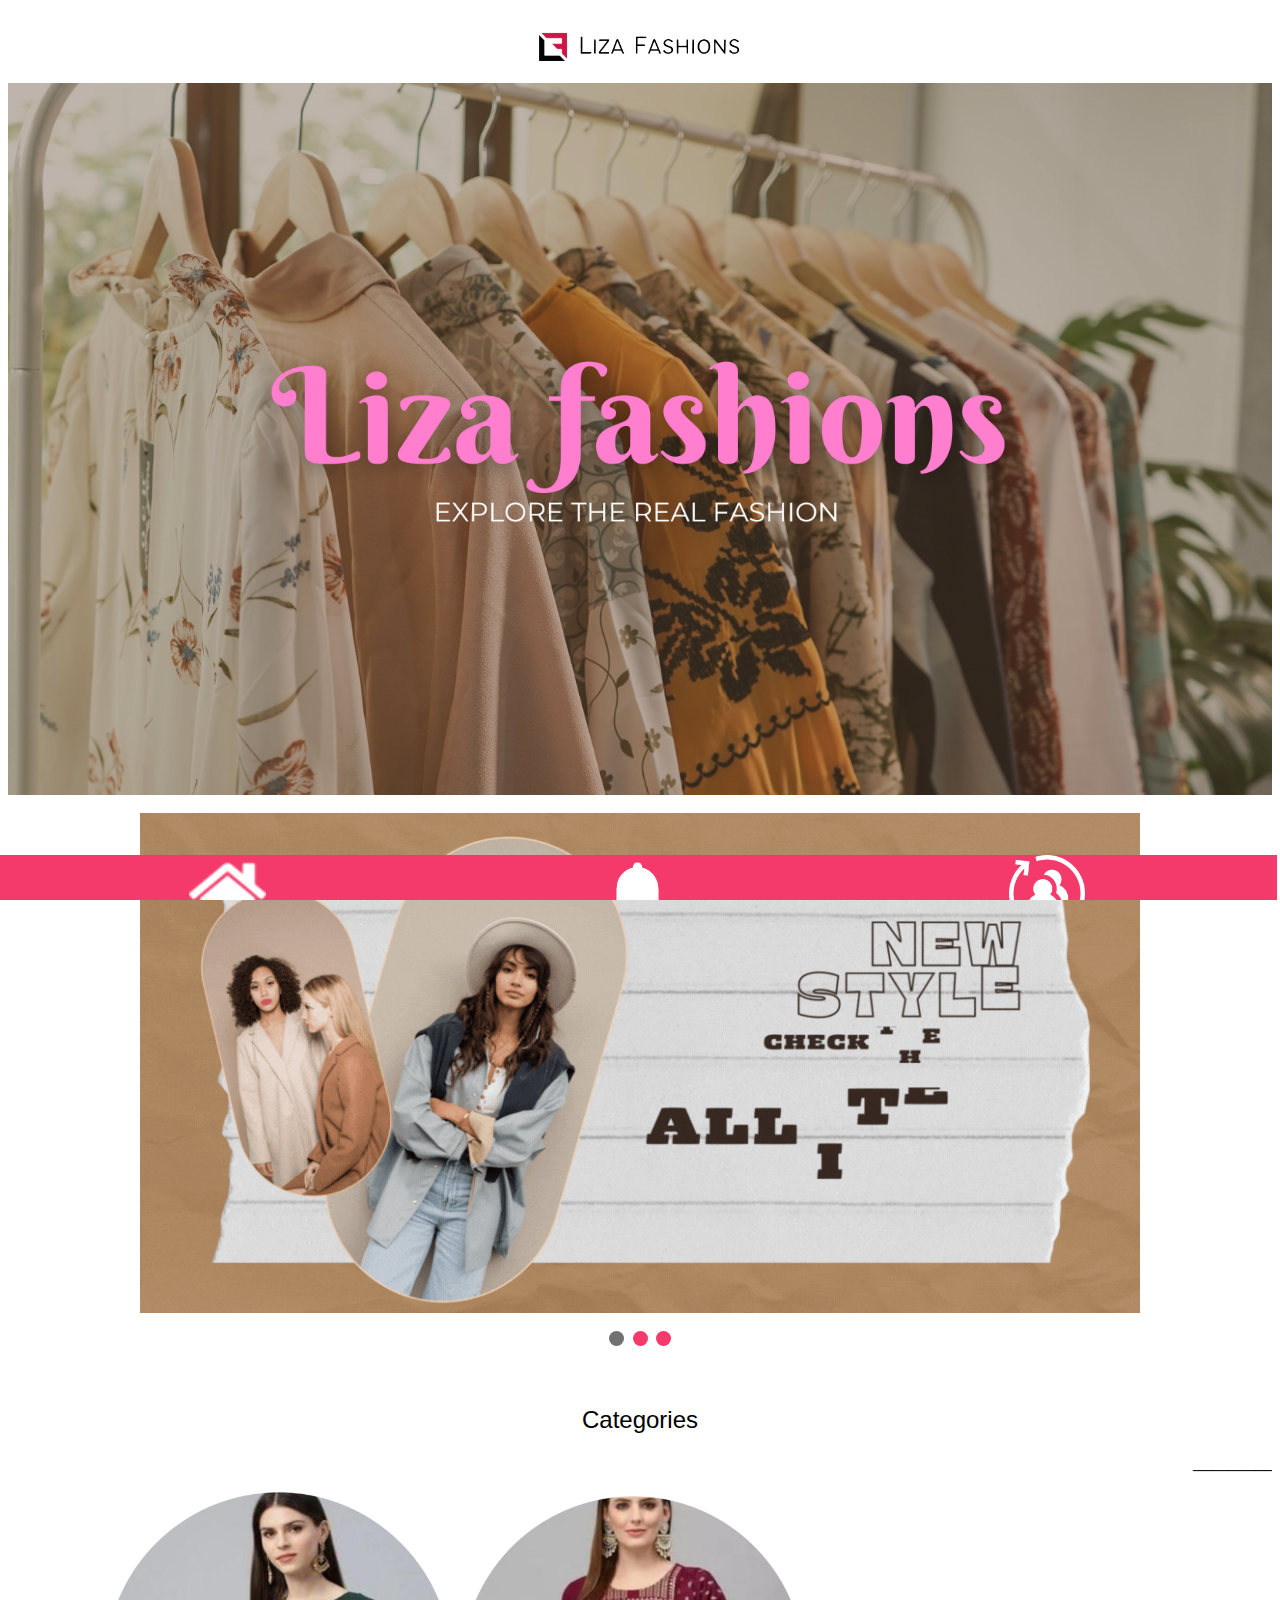
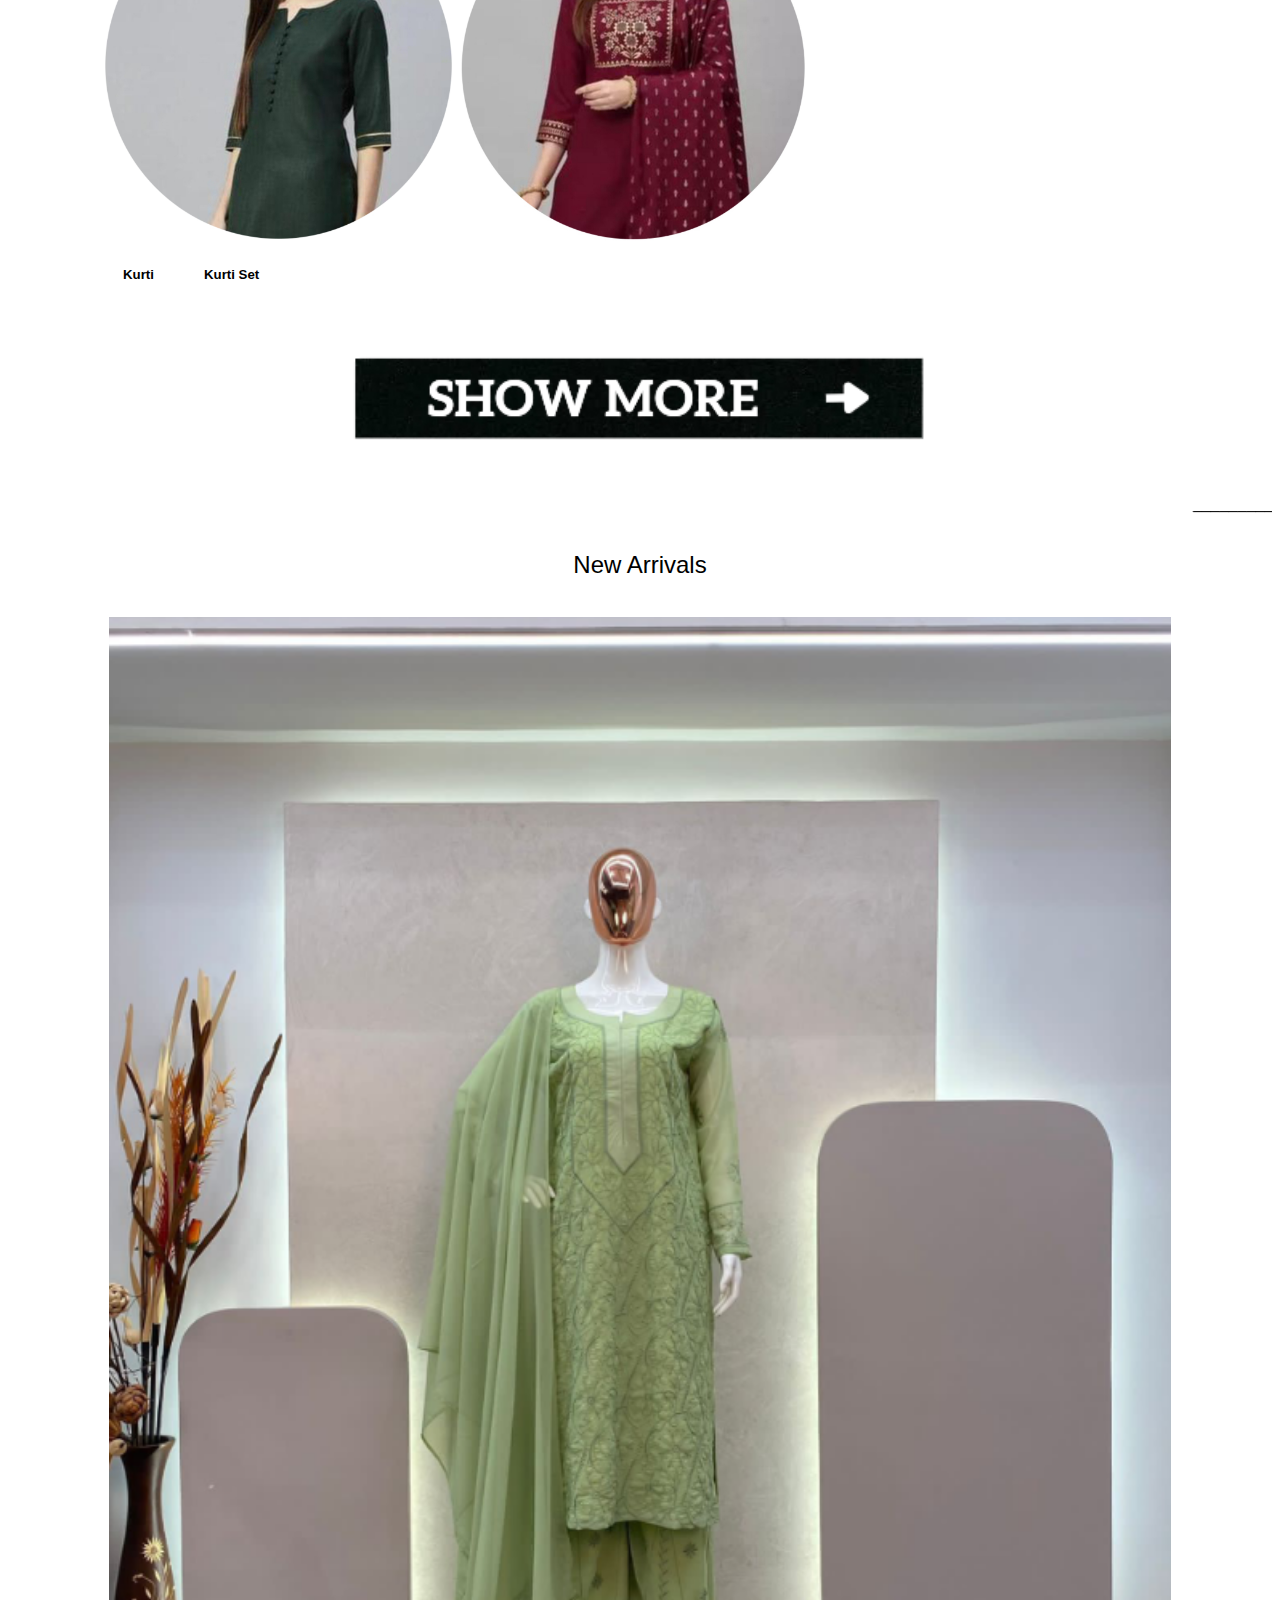
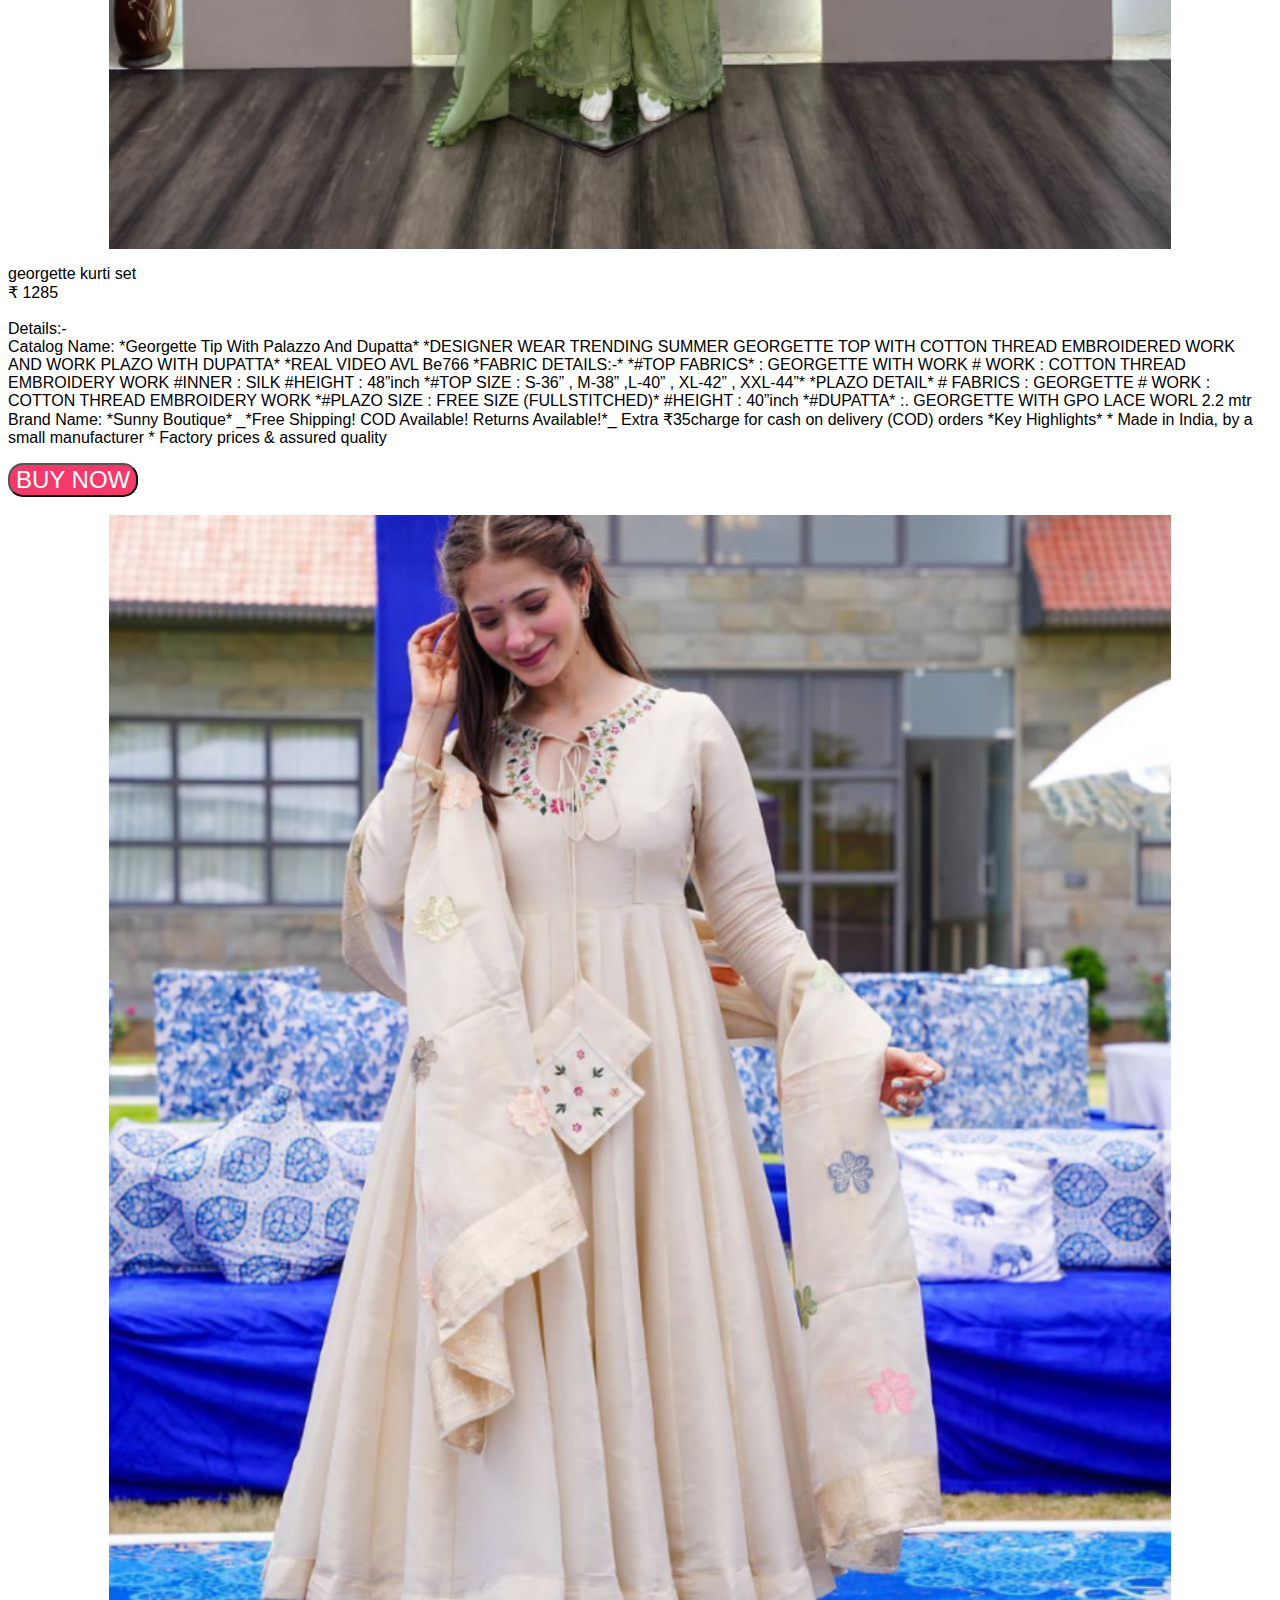
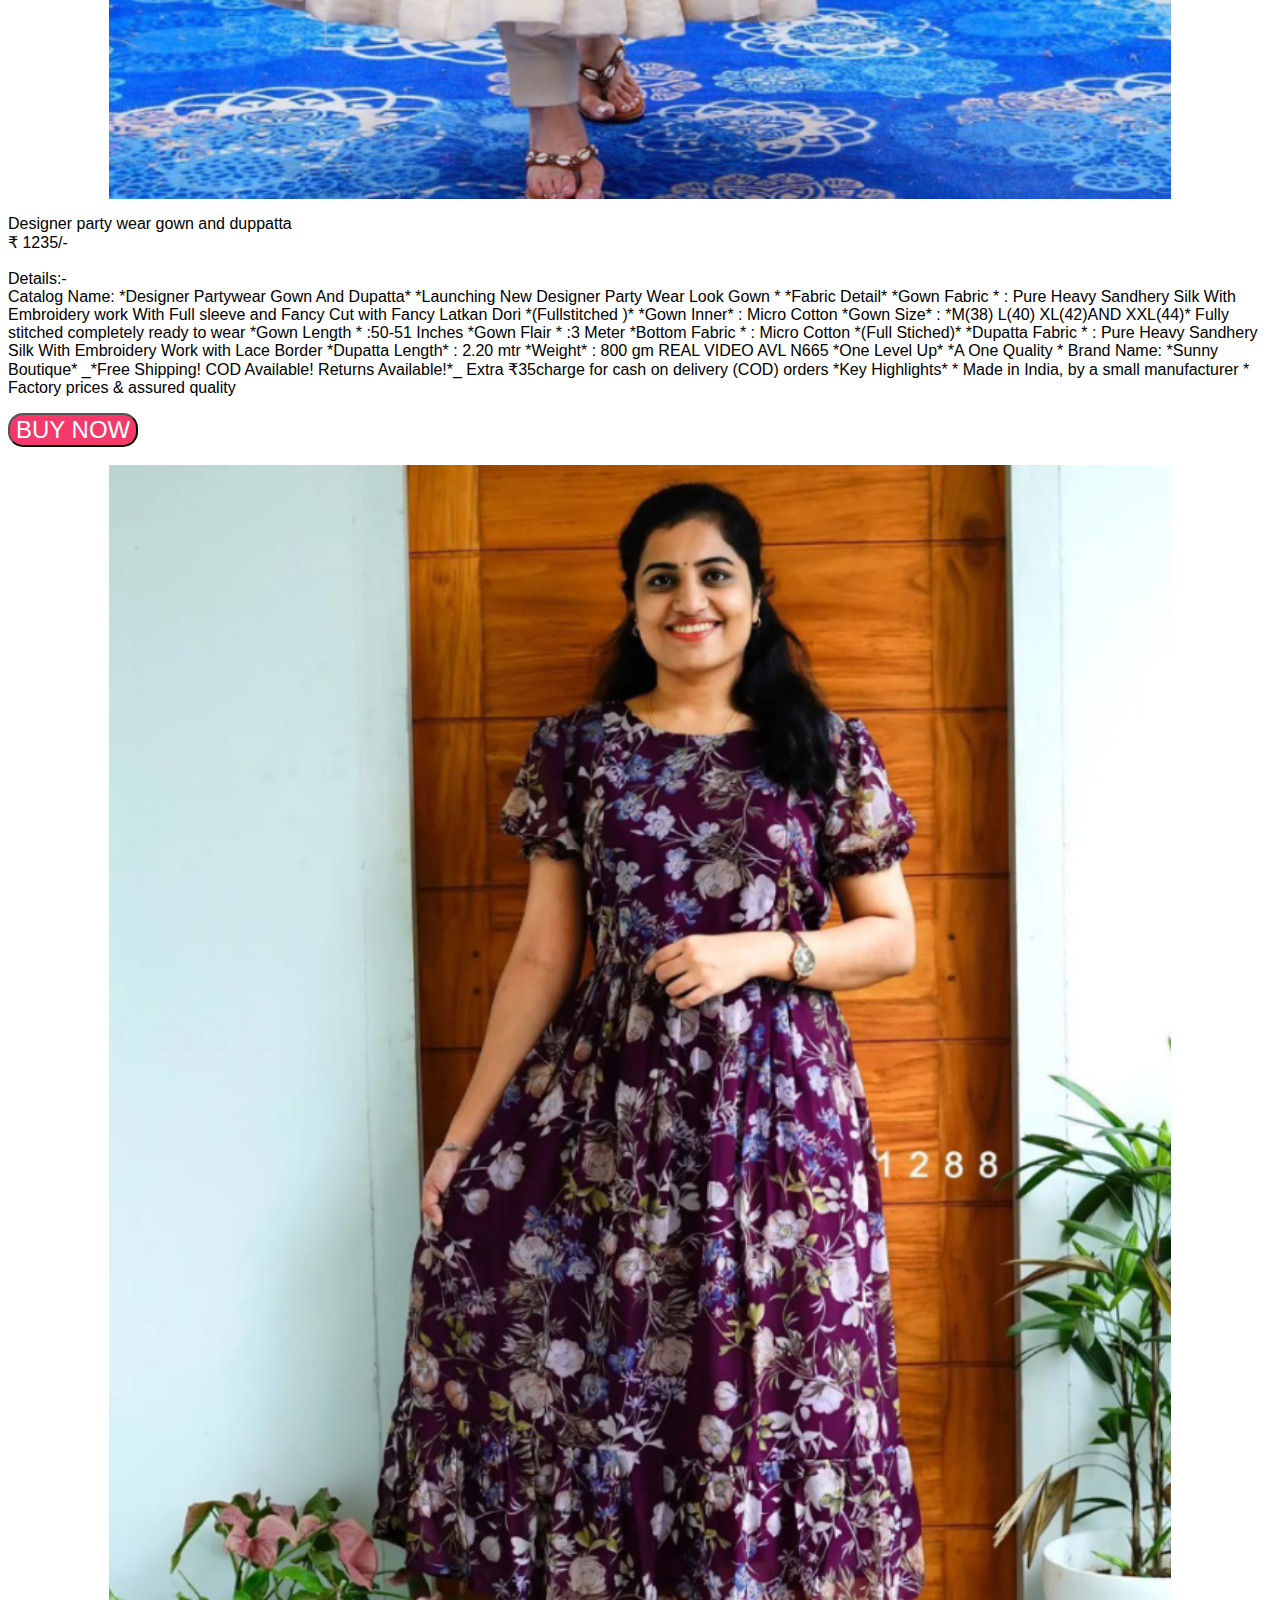
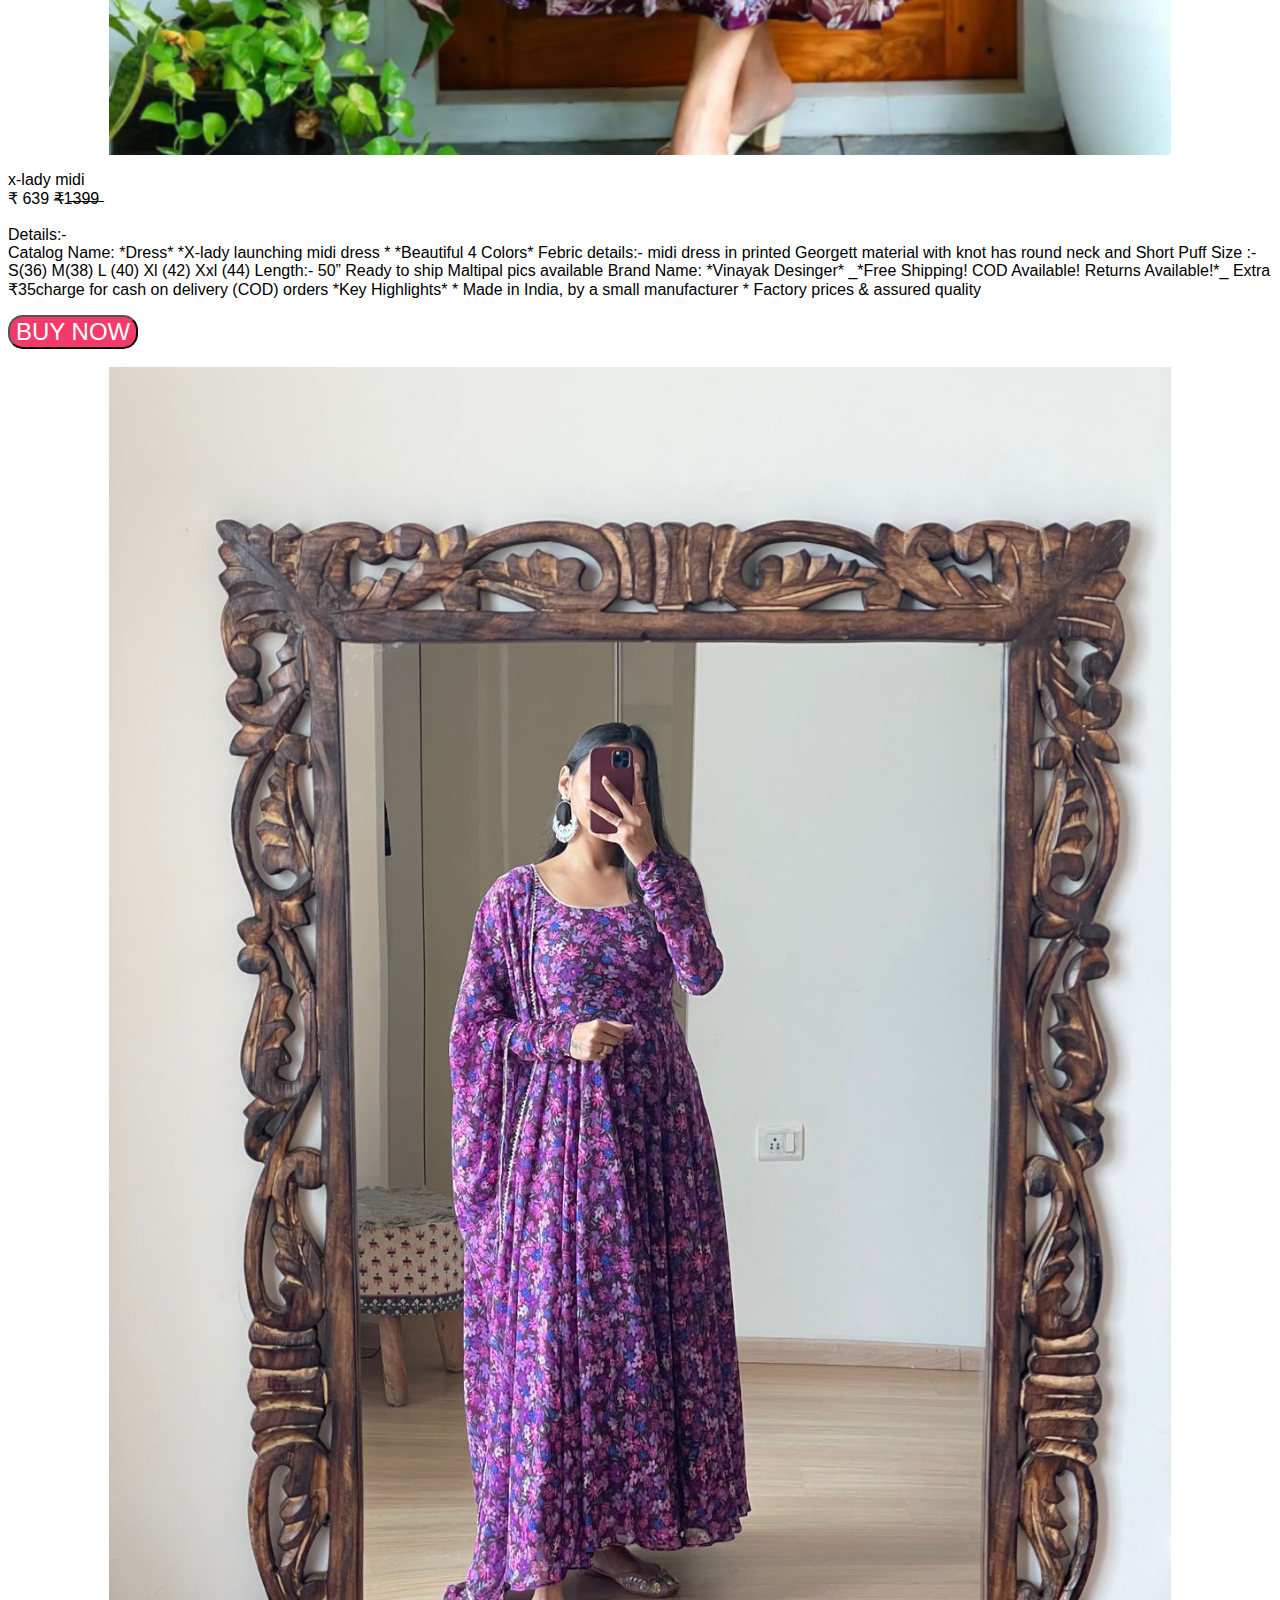
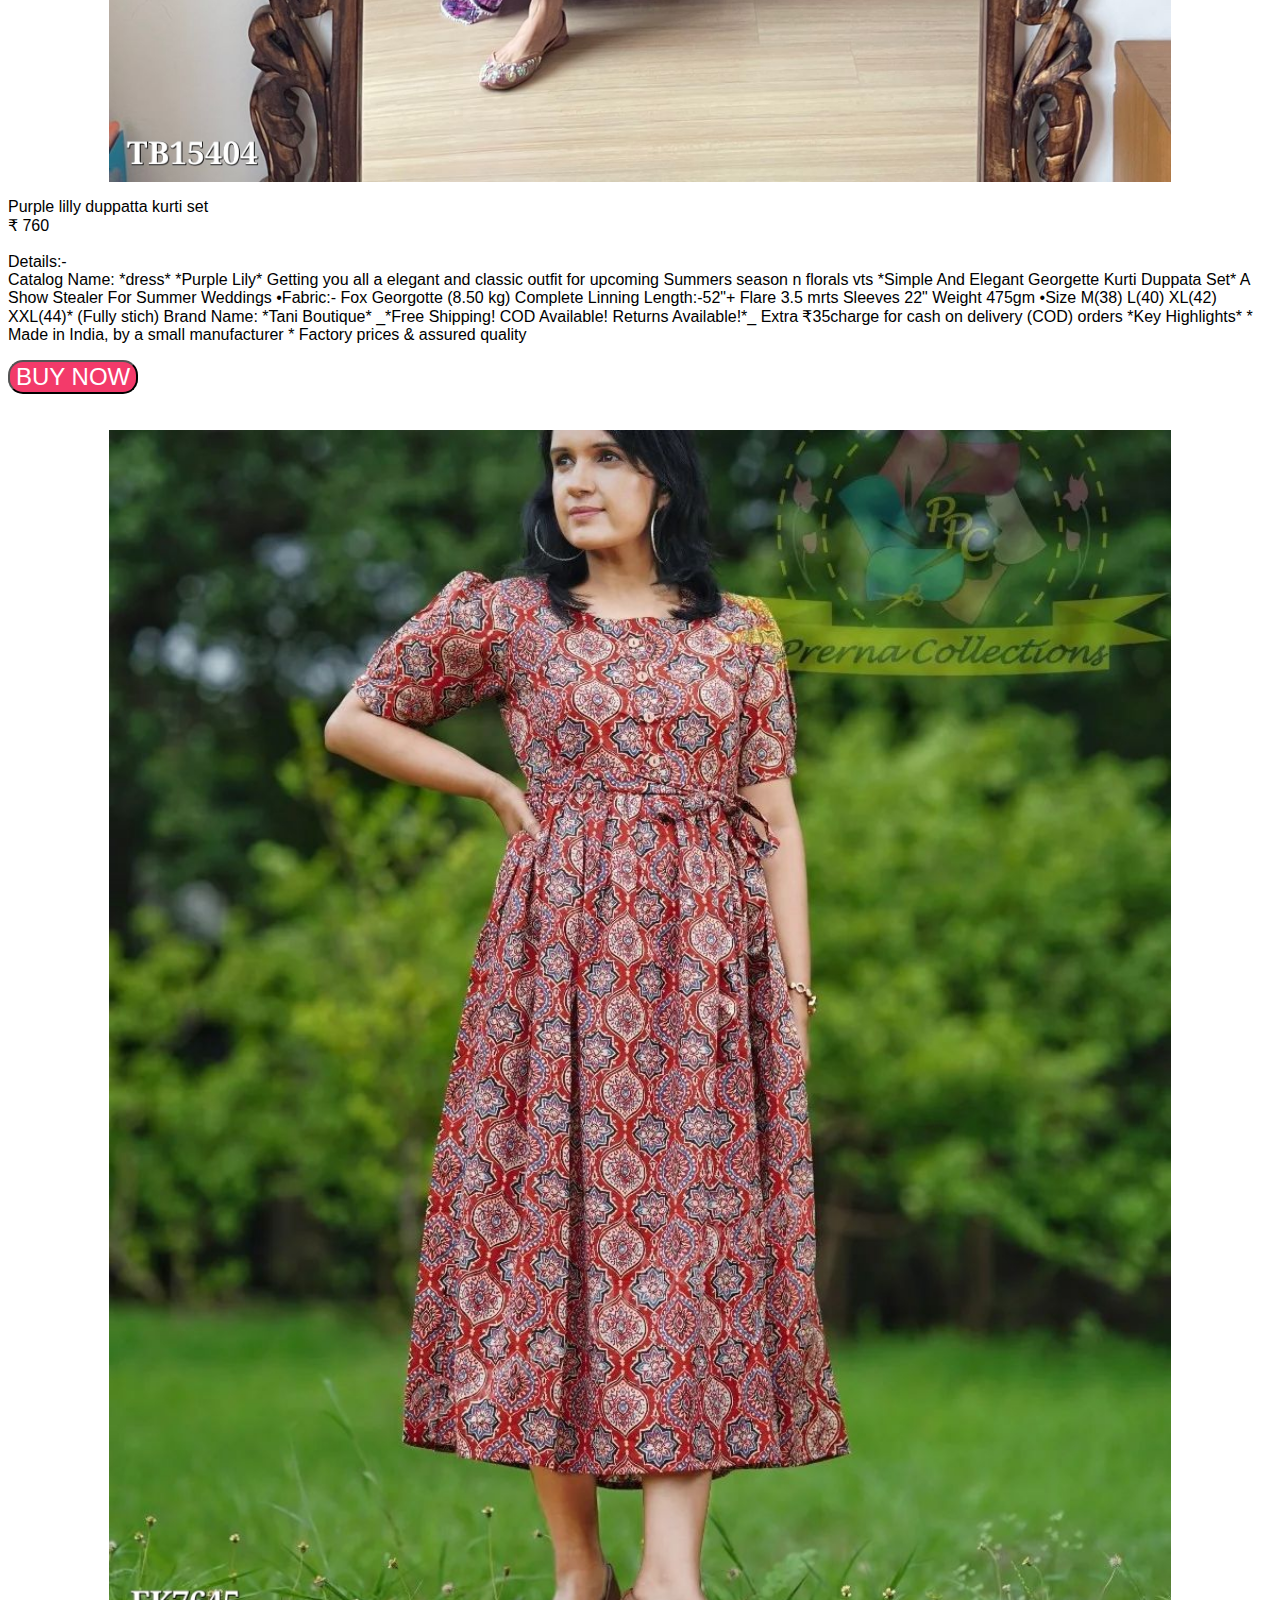
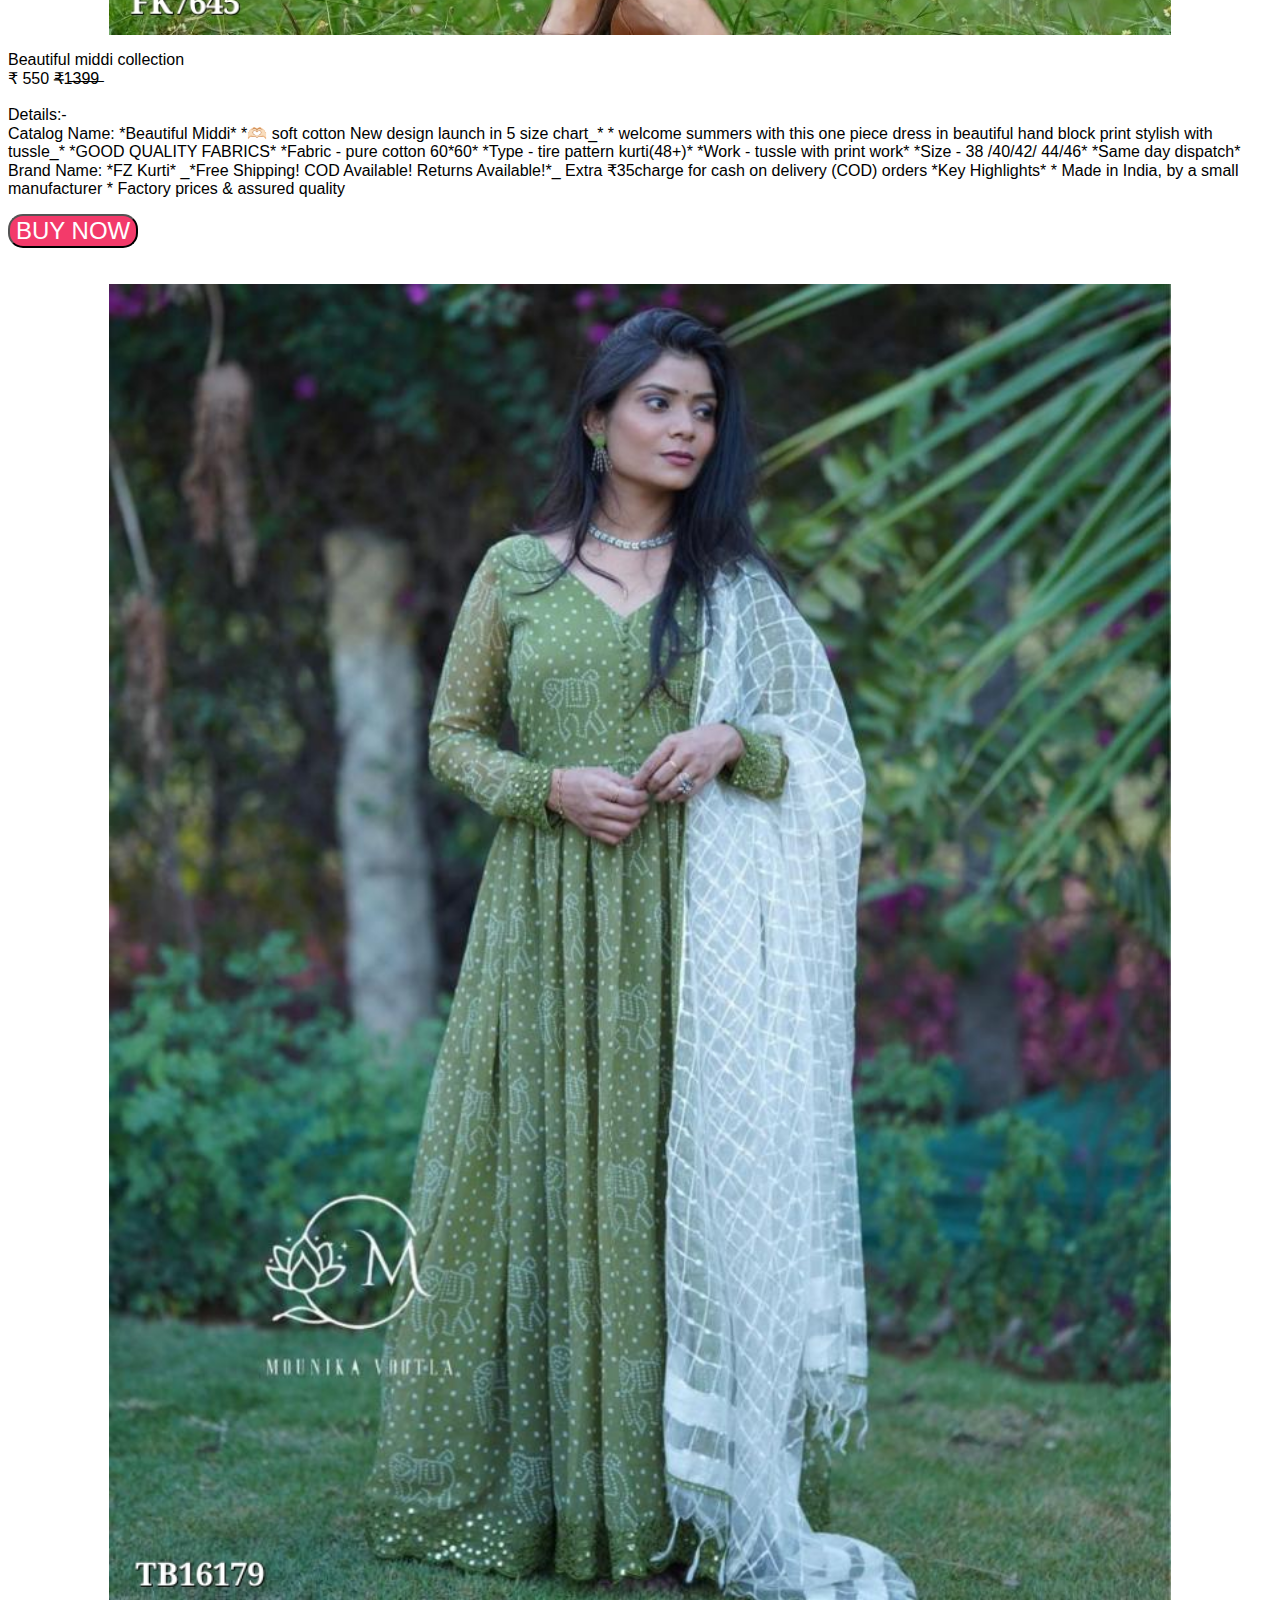
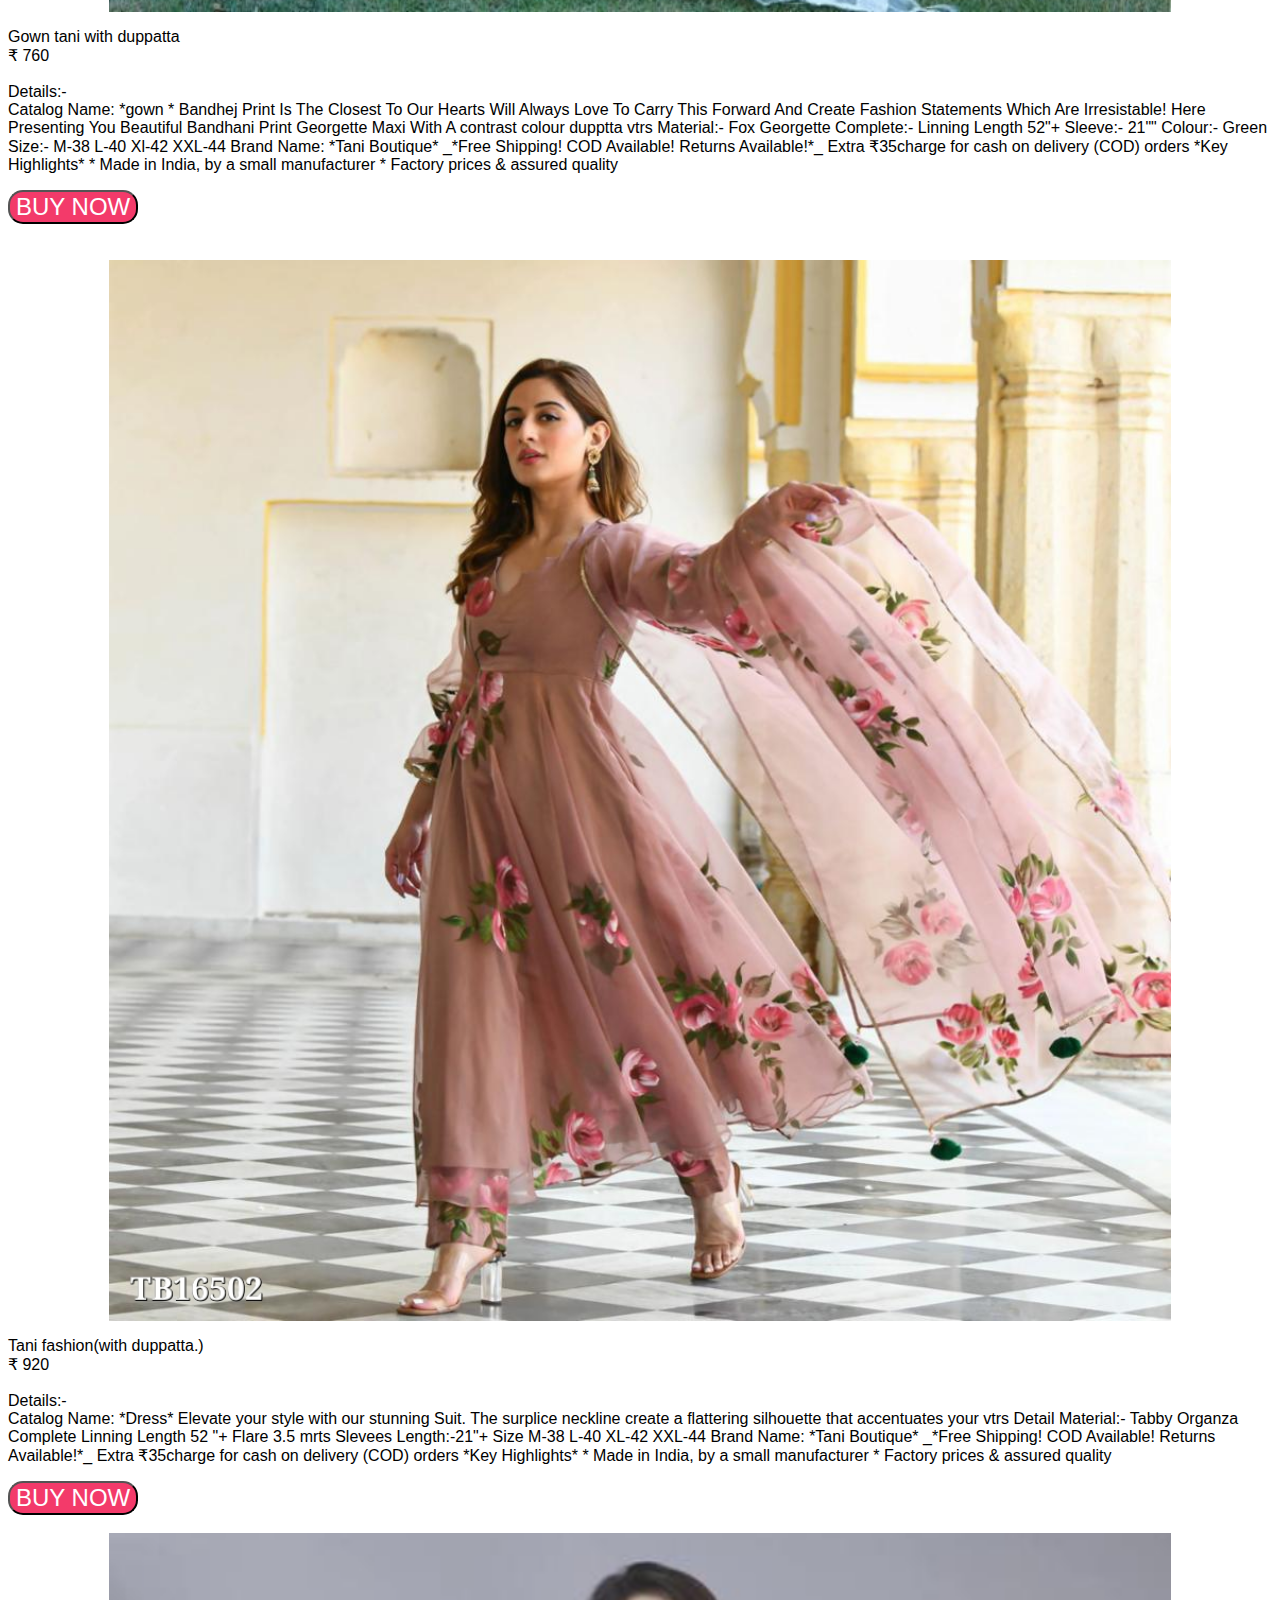
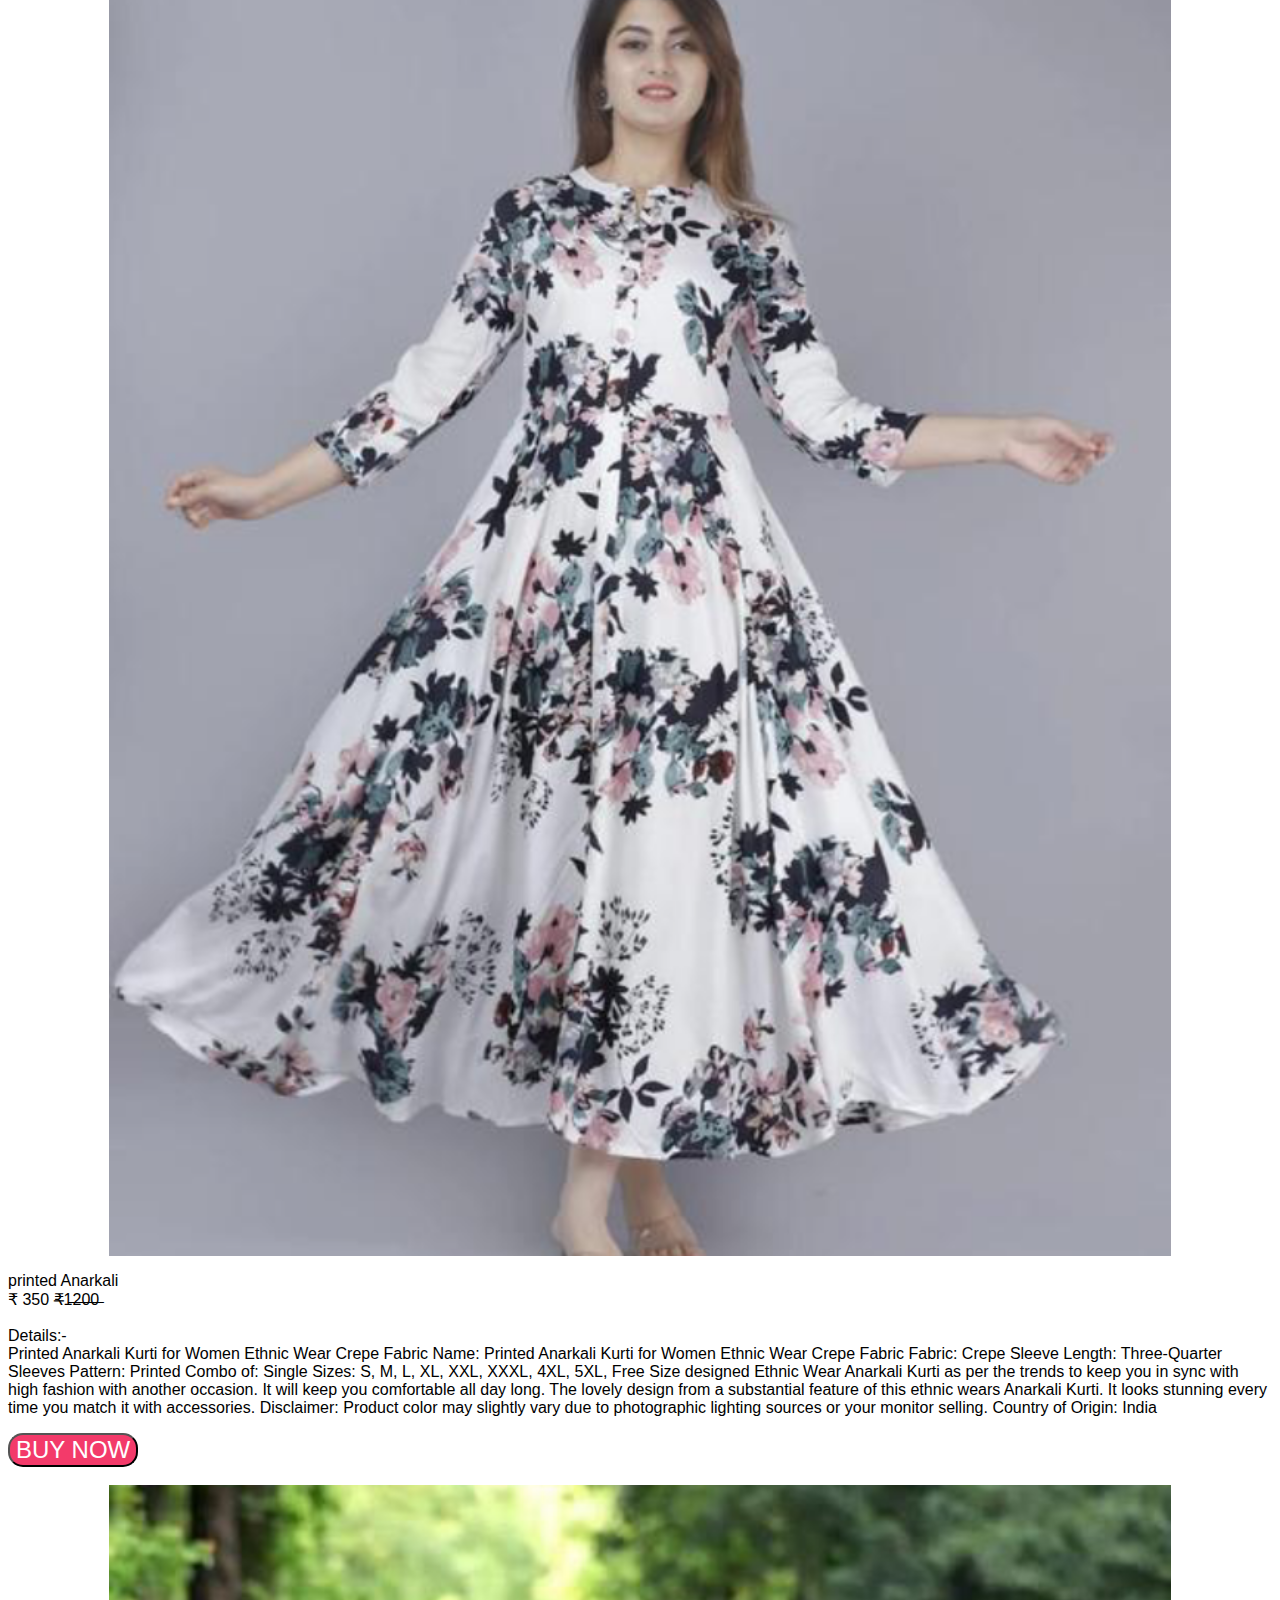
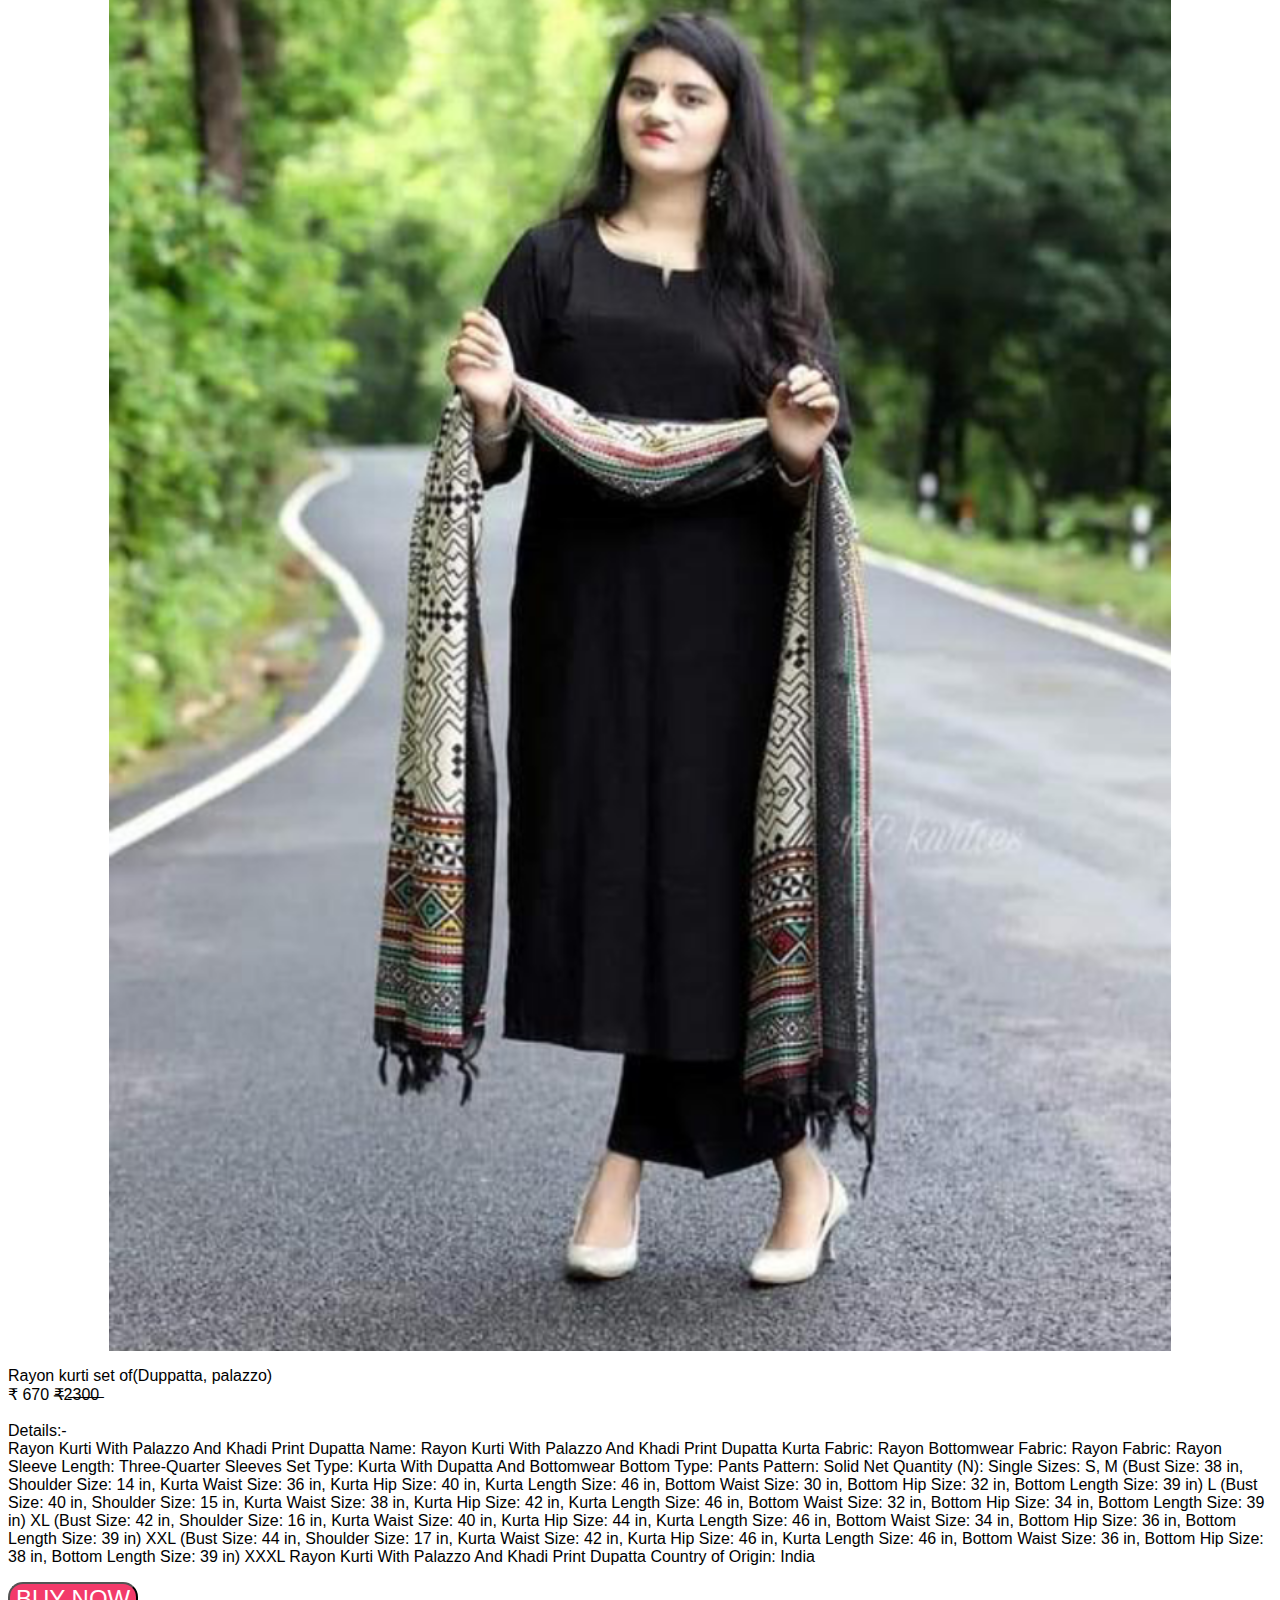
==== commit 4170e431: "Update index.html" ====
--- a/index.html
+++ b/index.html
@@ -517,7 +517,7 @@
         </a>
       </div>
     <div class="btmnav">
-        <img class="noti" src="notification.png" width="7%">
+        <a href="notification.html"><img class="noti" src="notification.png" width="7%"></a>
         <a href="index.html"><img class="home" src="home.png" width="6%"></a>
         <a href="refer.html"><img class="ref" src="refi.png" width="6%"></a>
     </div>
--- a/style.css
+++ b/style.css
@@ -107,3 +107,27 @@
 @media only screen and (max-width: 300px) {
   .text {font-size: 11px}
 }
+.btmnav{
+  background-color: #F33A6A;
+  overflow: hidden;
+  position: fixed;
+  bottom: 0;
+  width: 100%;
+  height: 5%;
+  right:0.2%;
+}
+.noti{
+  display: block;
+  margin-left: auto;
+  margin-right: auto;
+}
+.home{
+  position: absolute;
+  top:1%;
+  left: 15%;
+}
+.ref{
+  position: absolute;
+  top:1%;
+  right: 15%;
+}
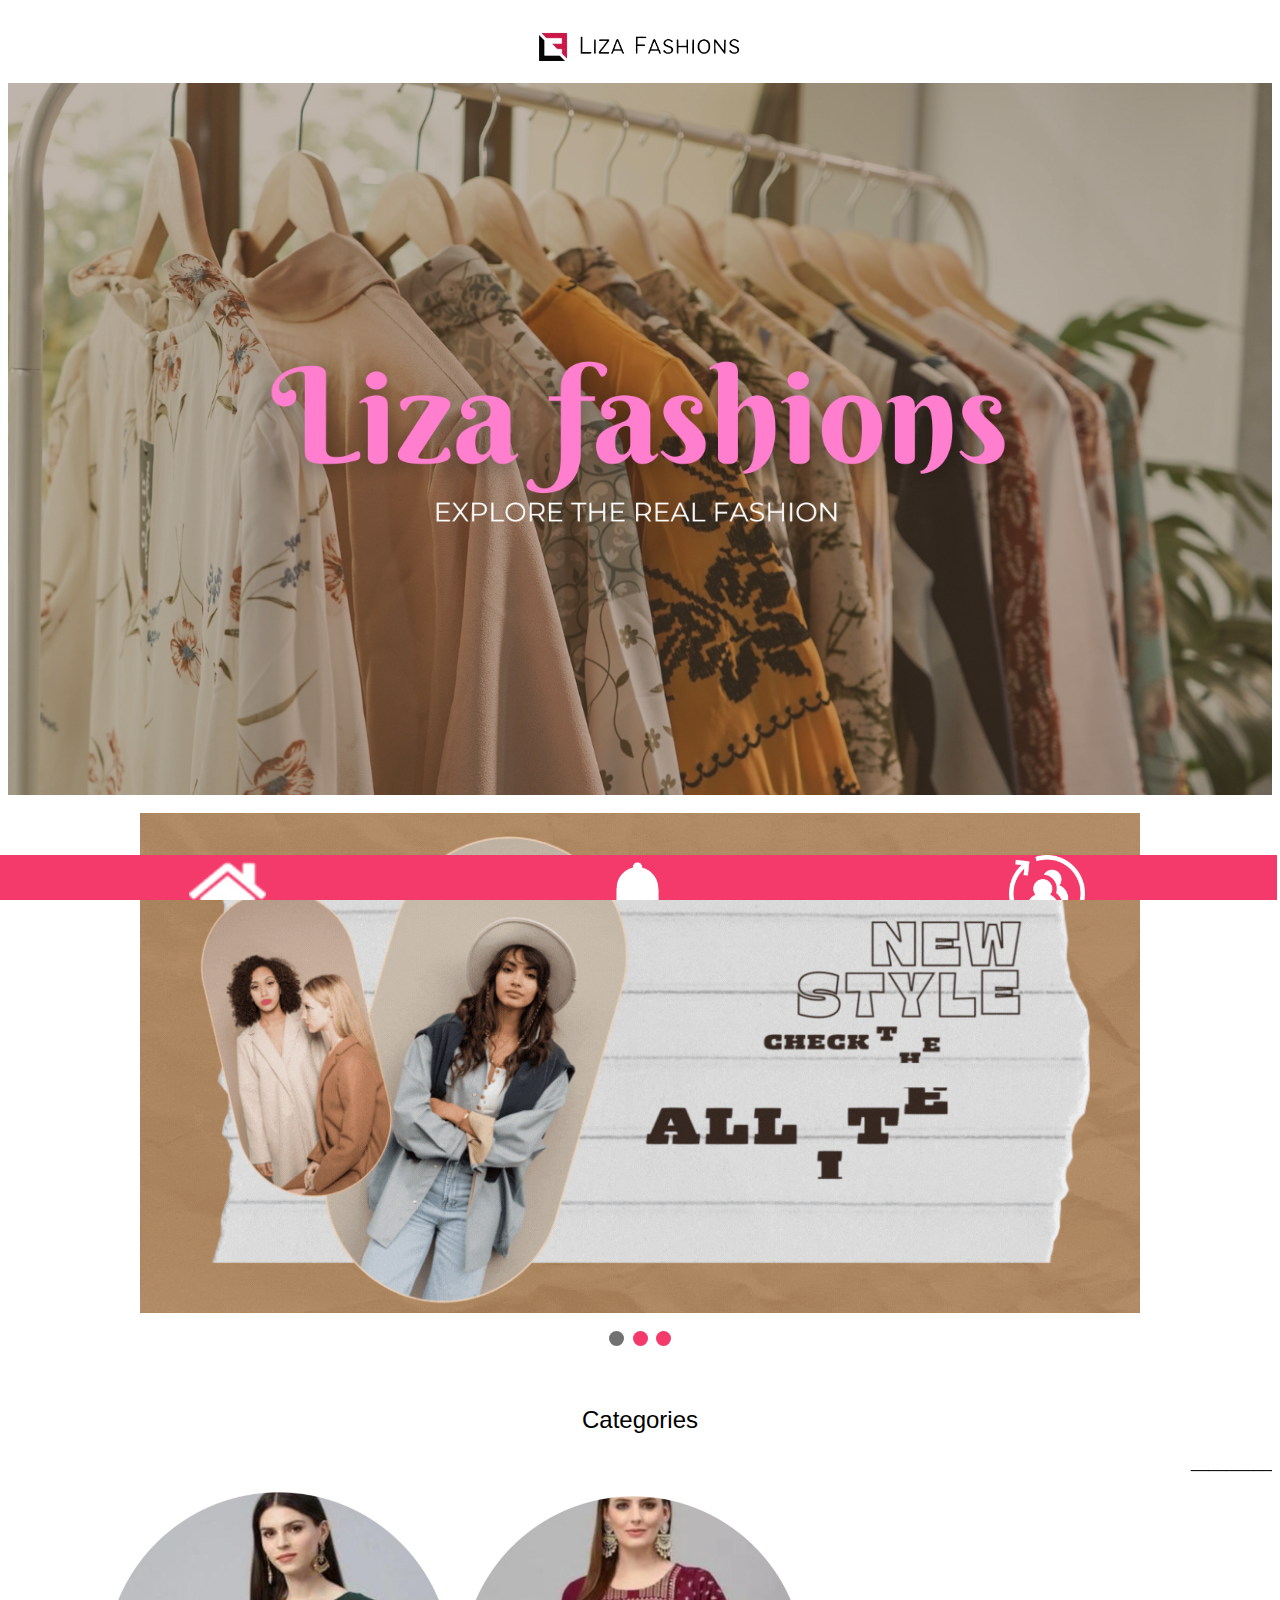
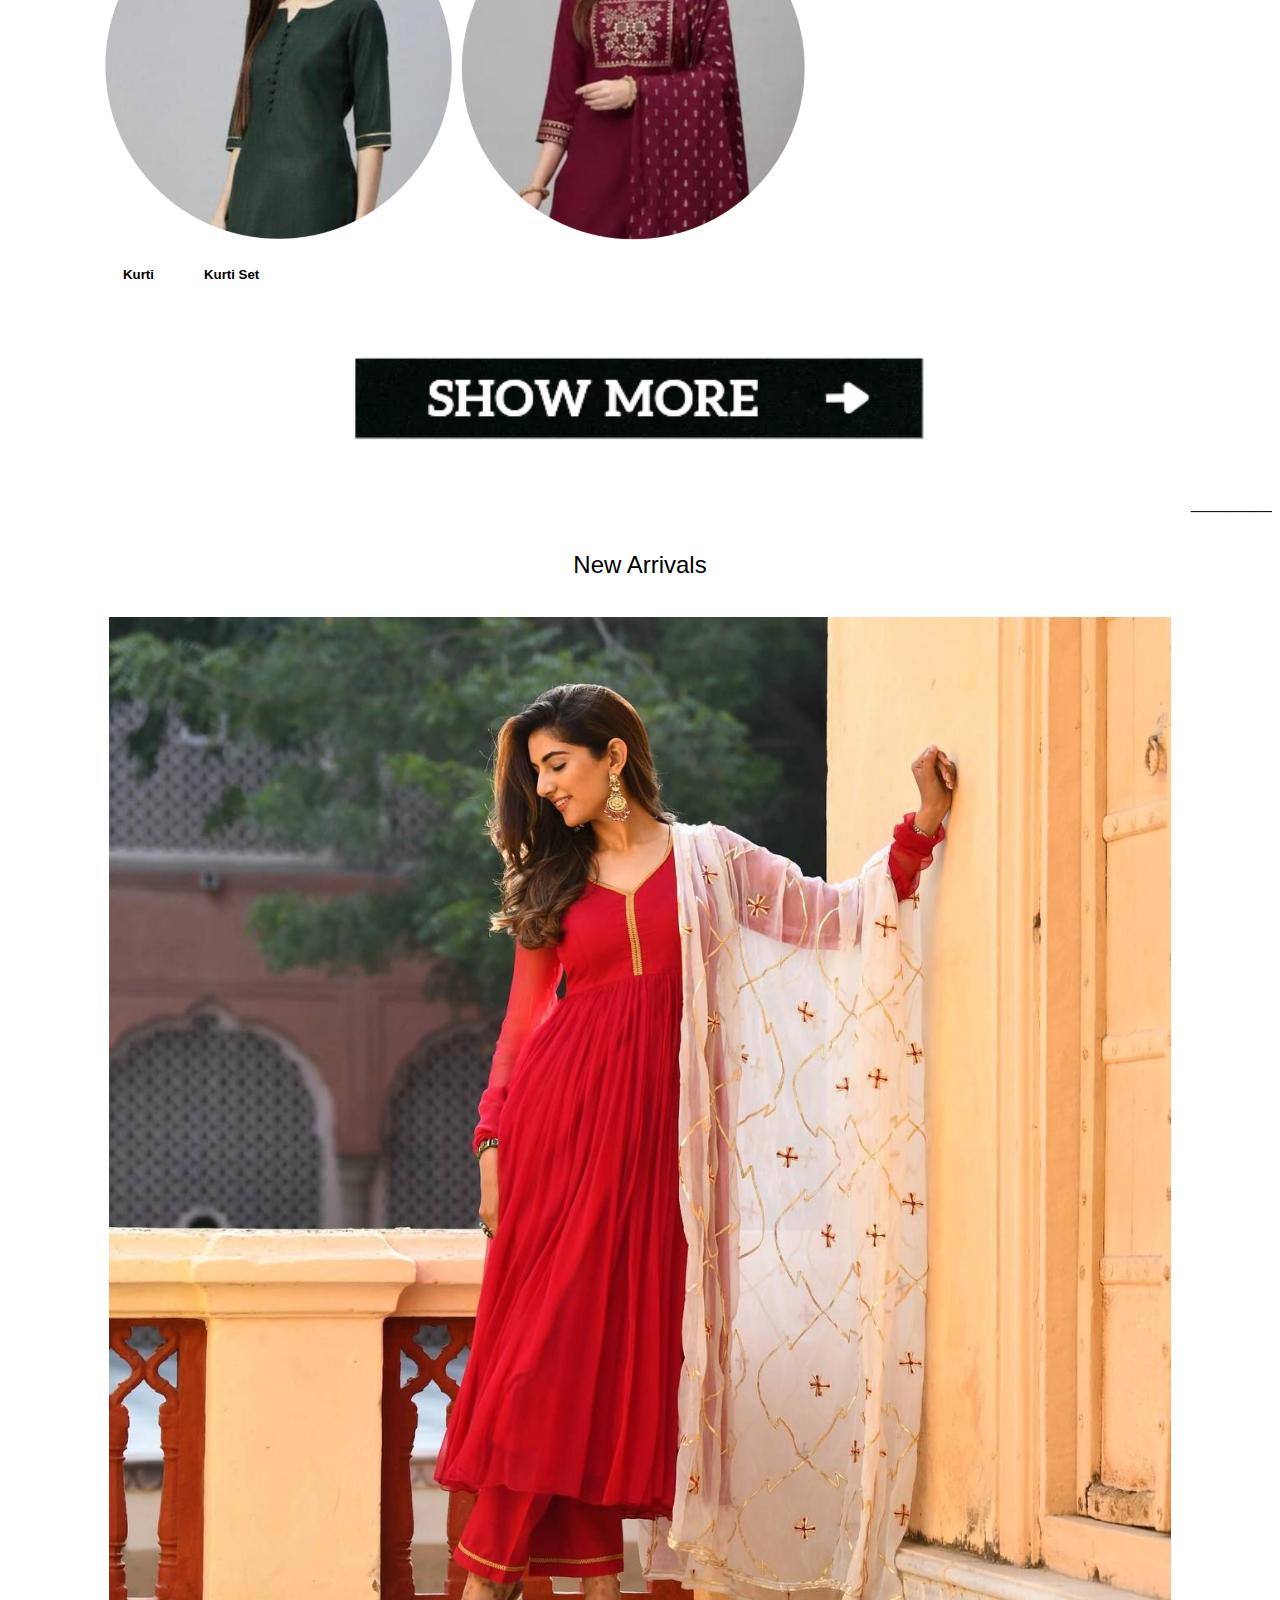
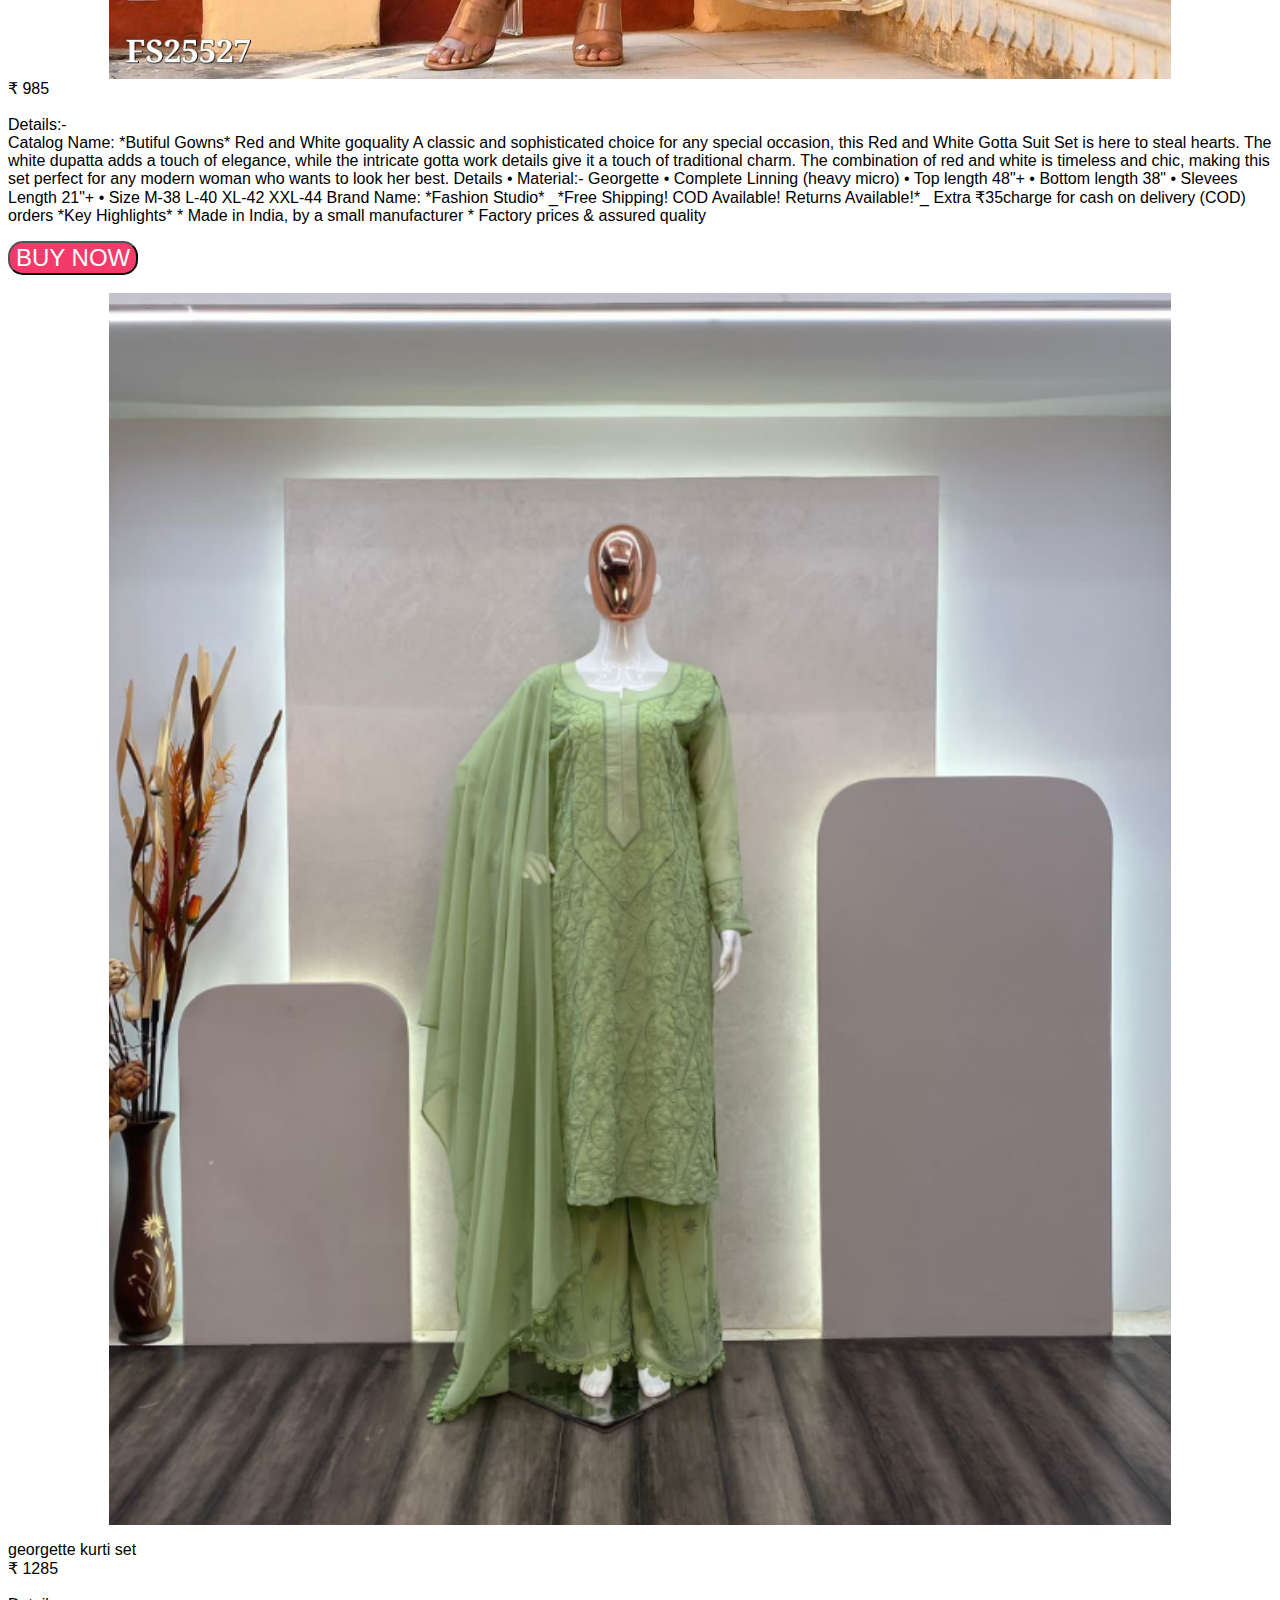
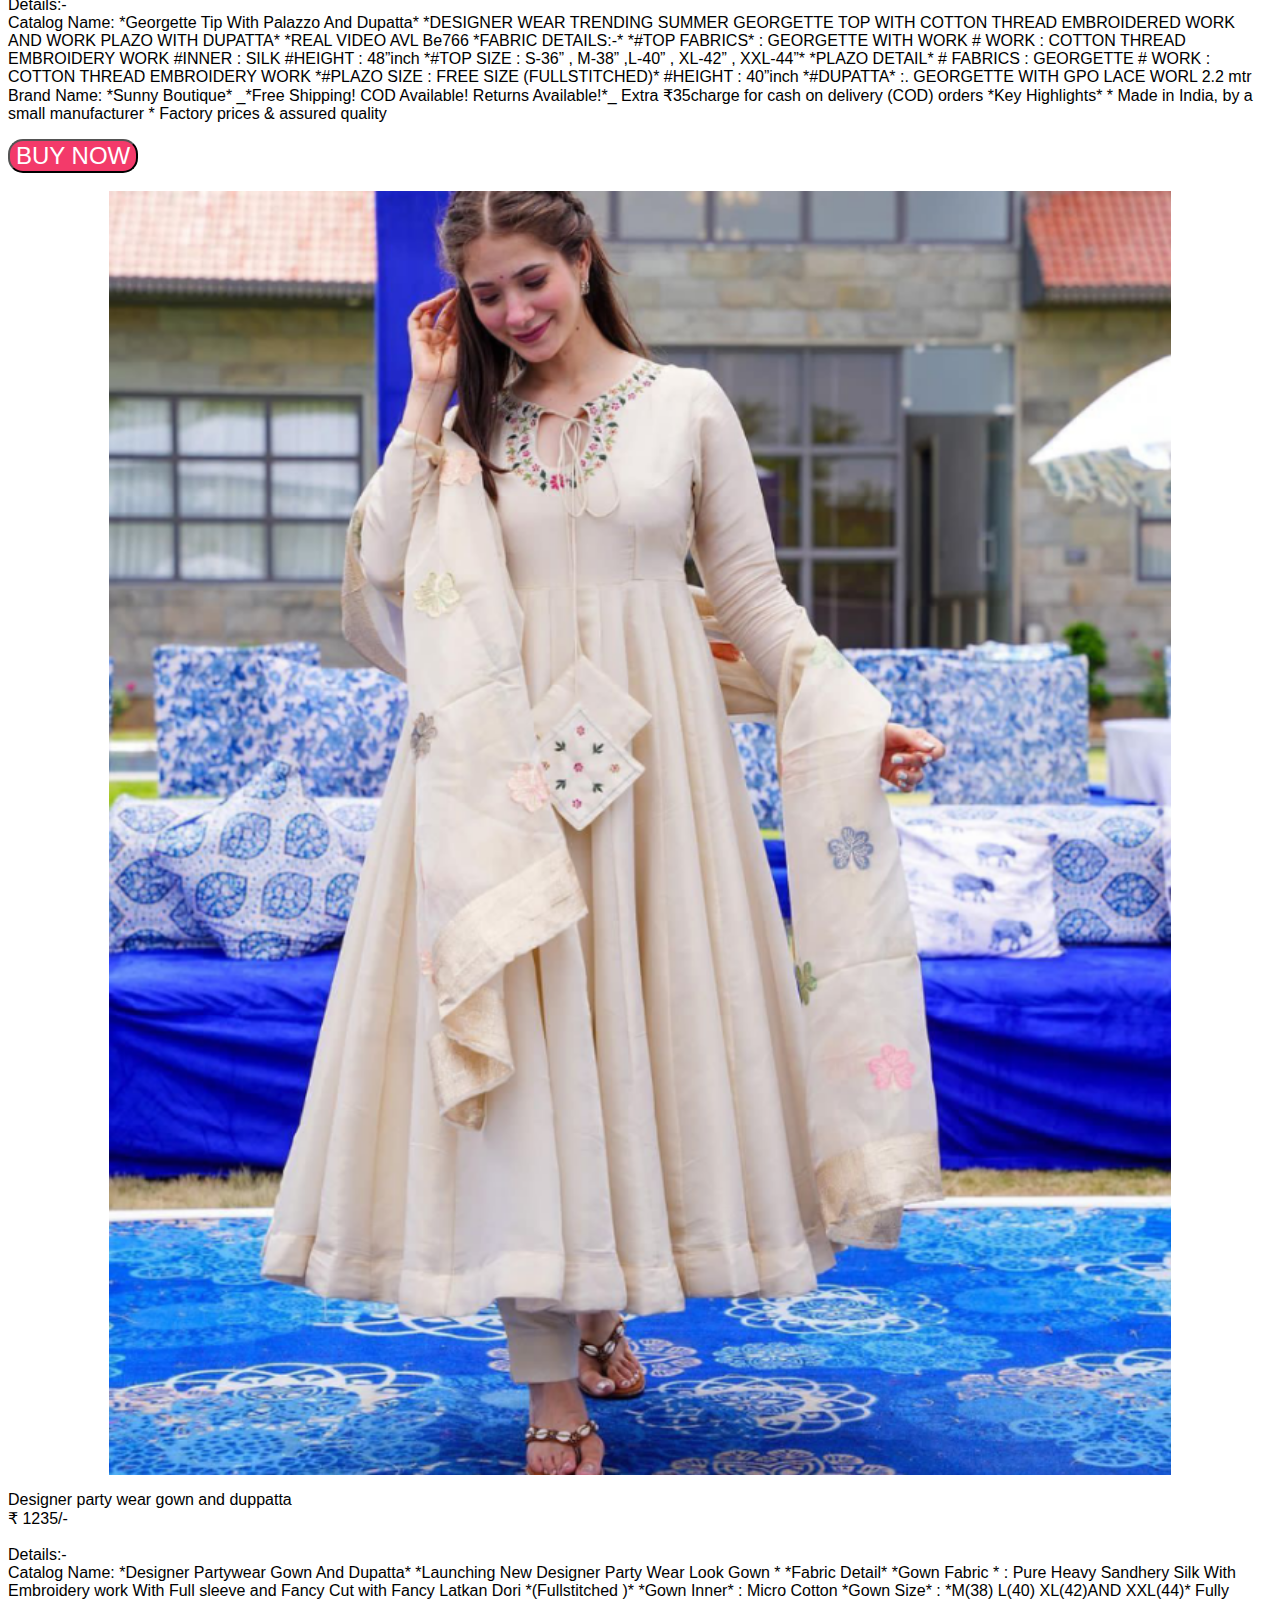
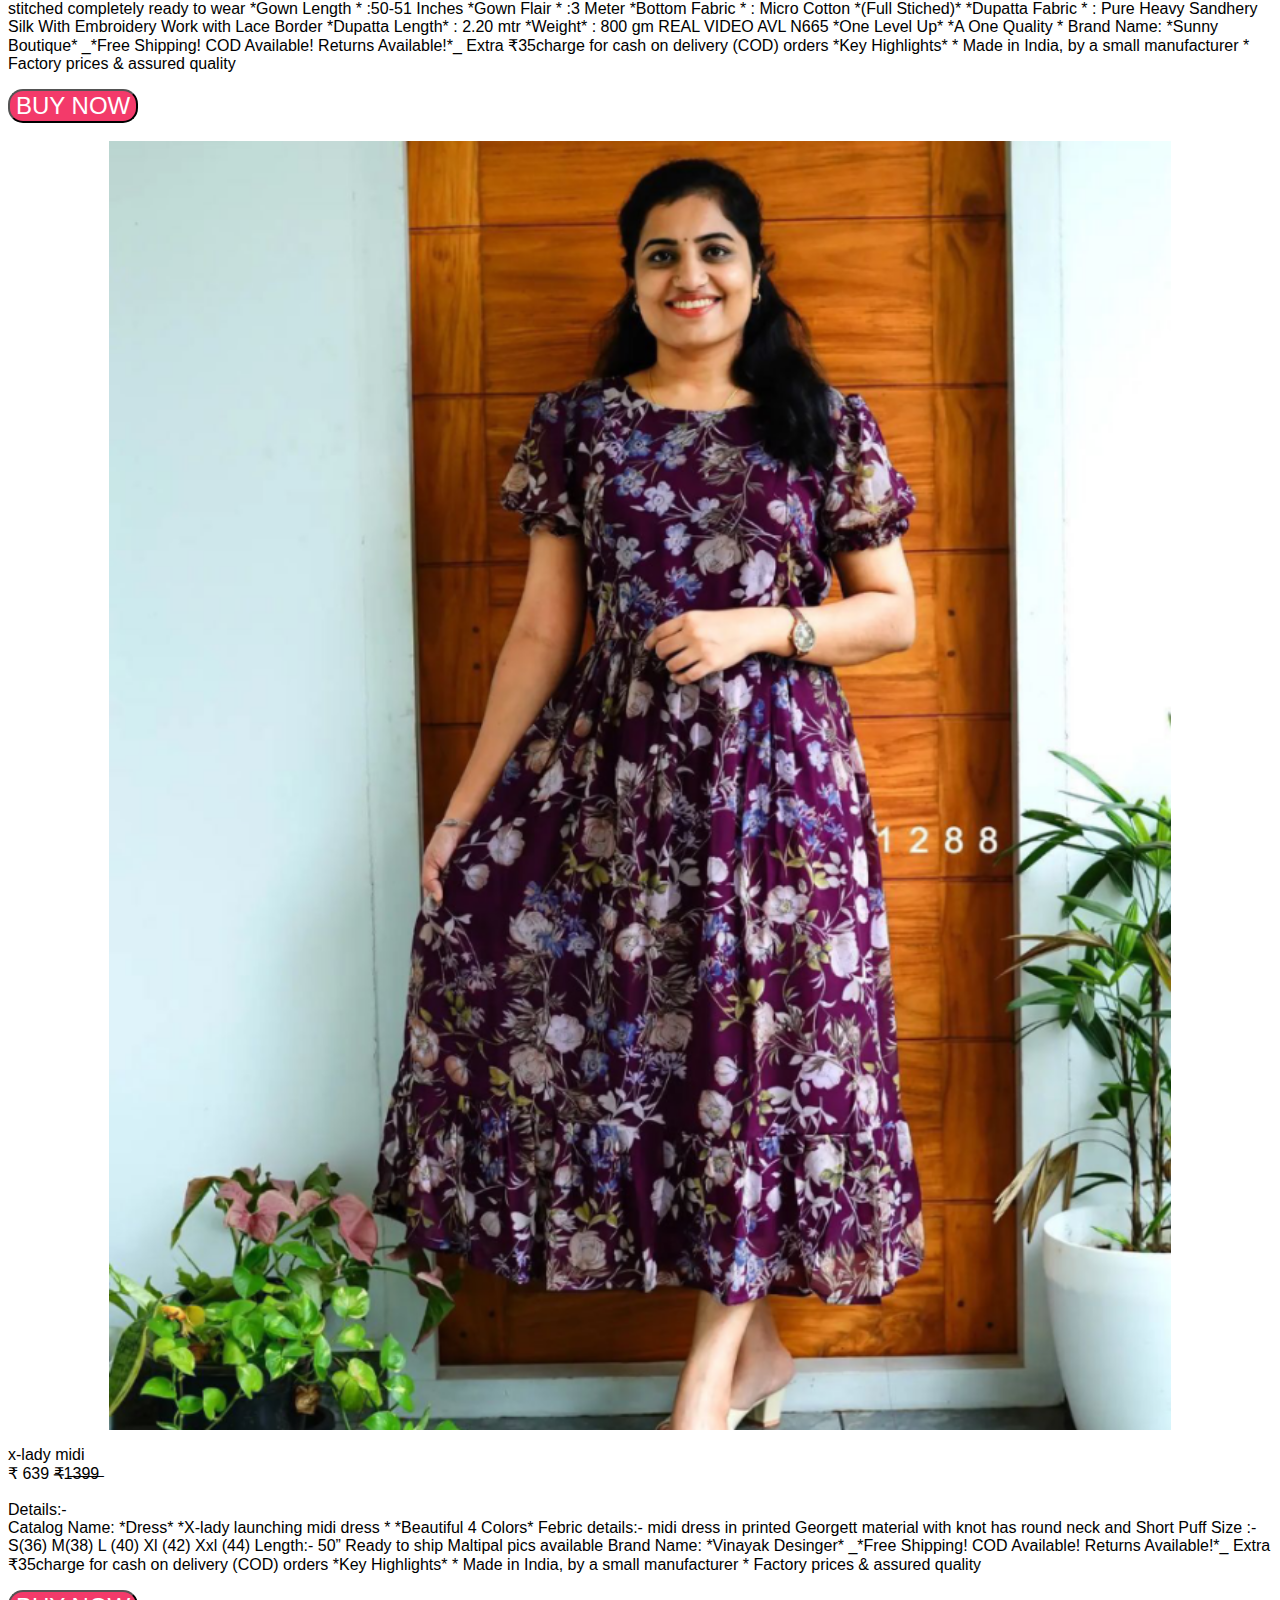
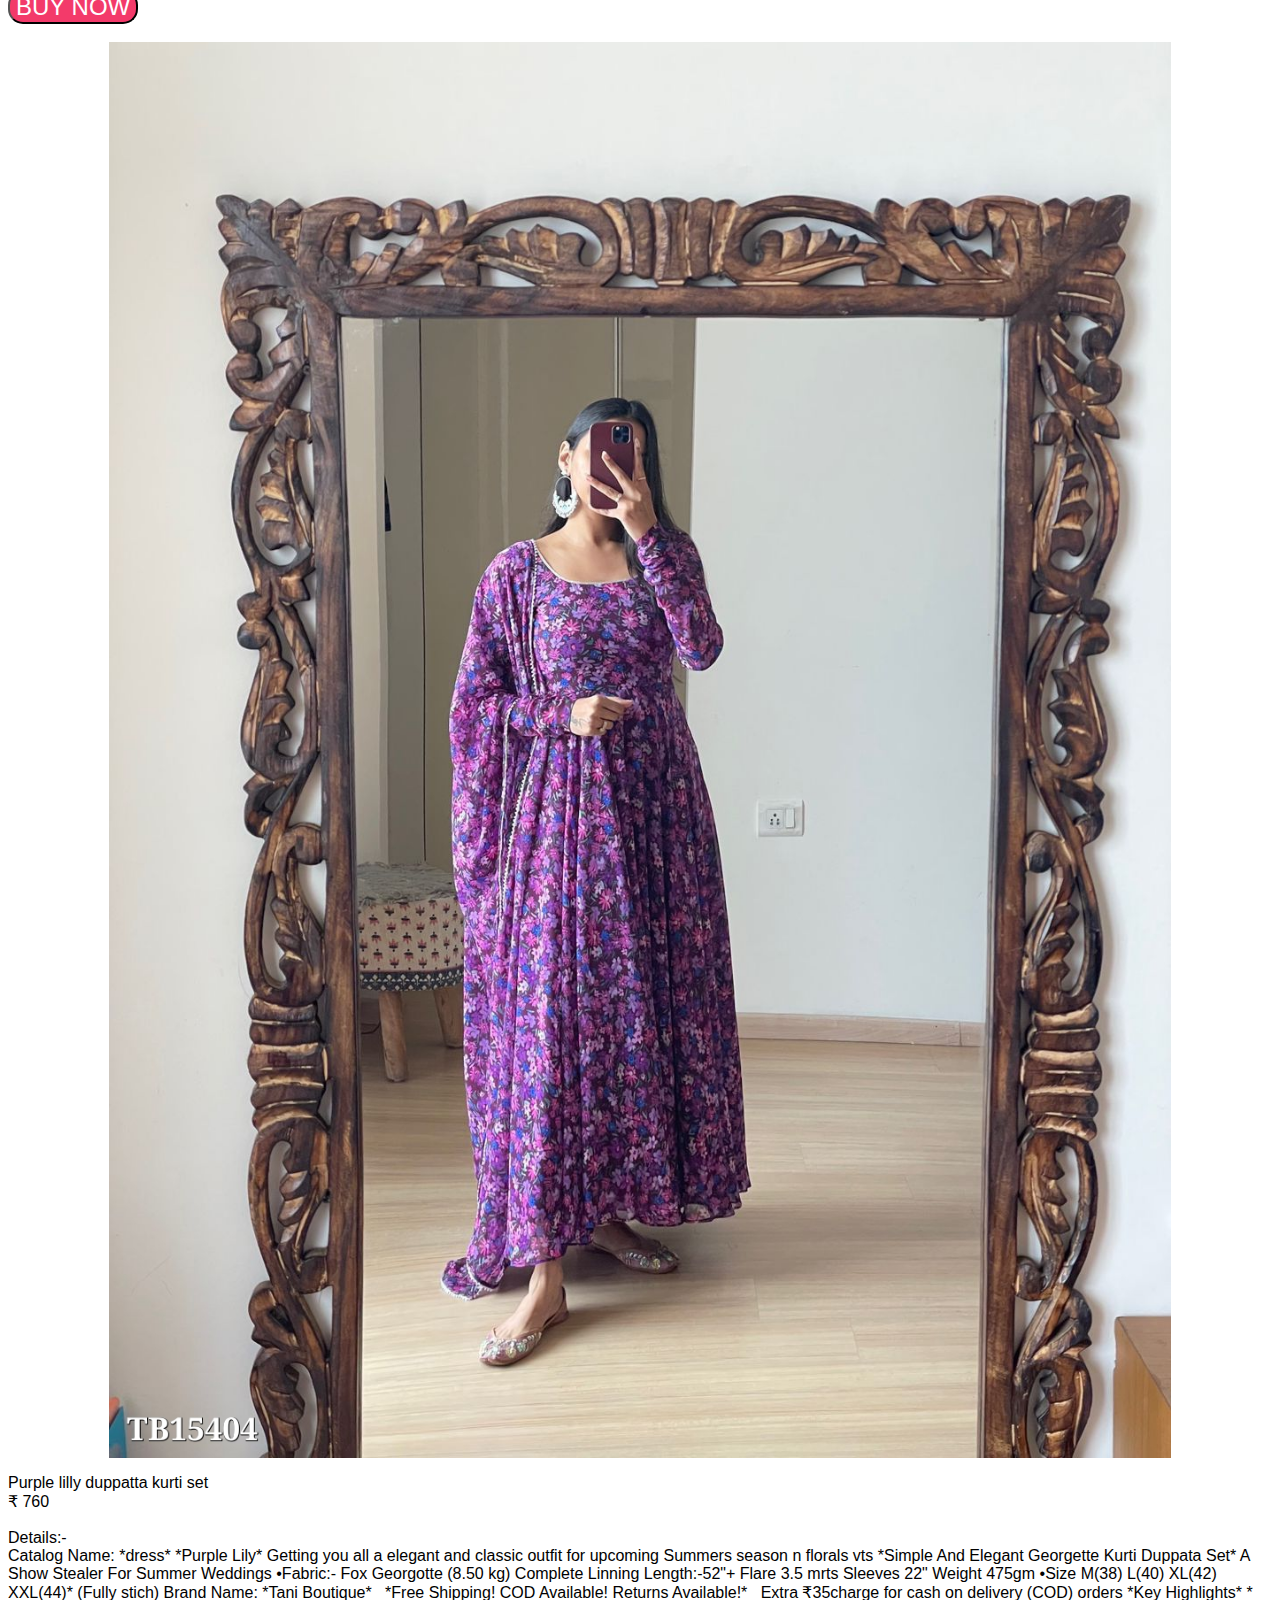
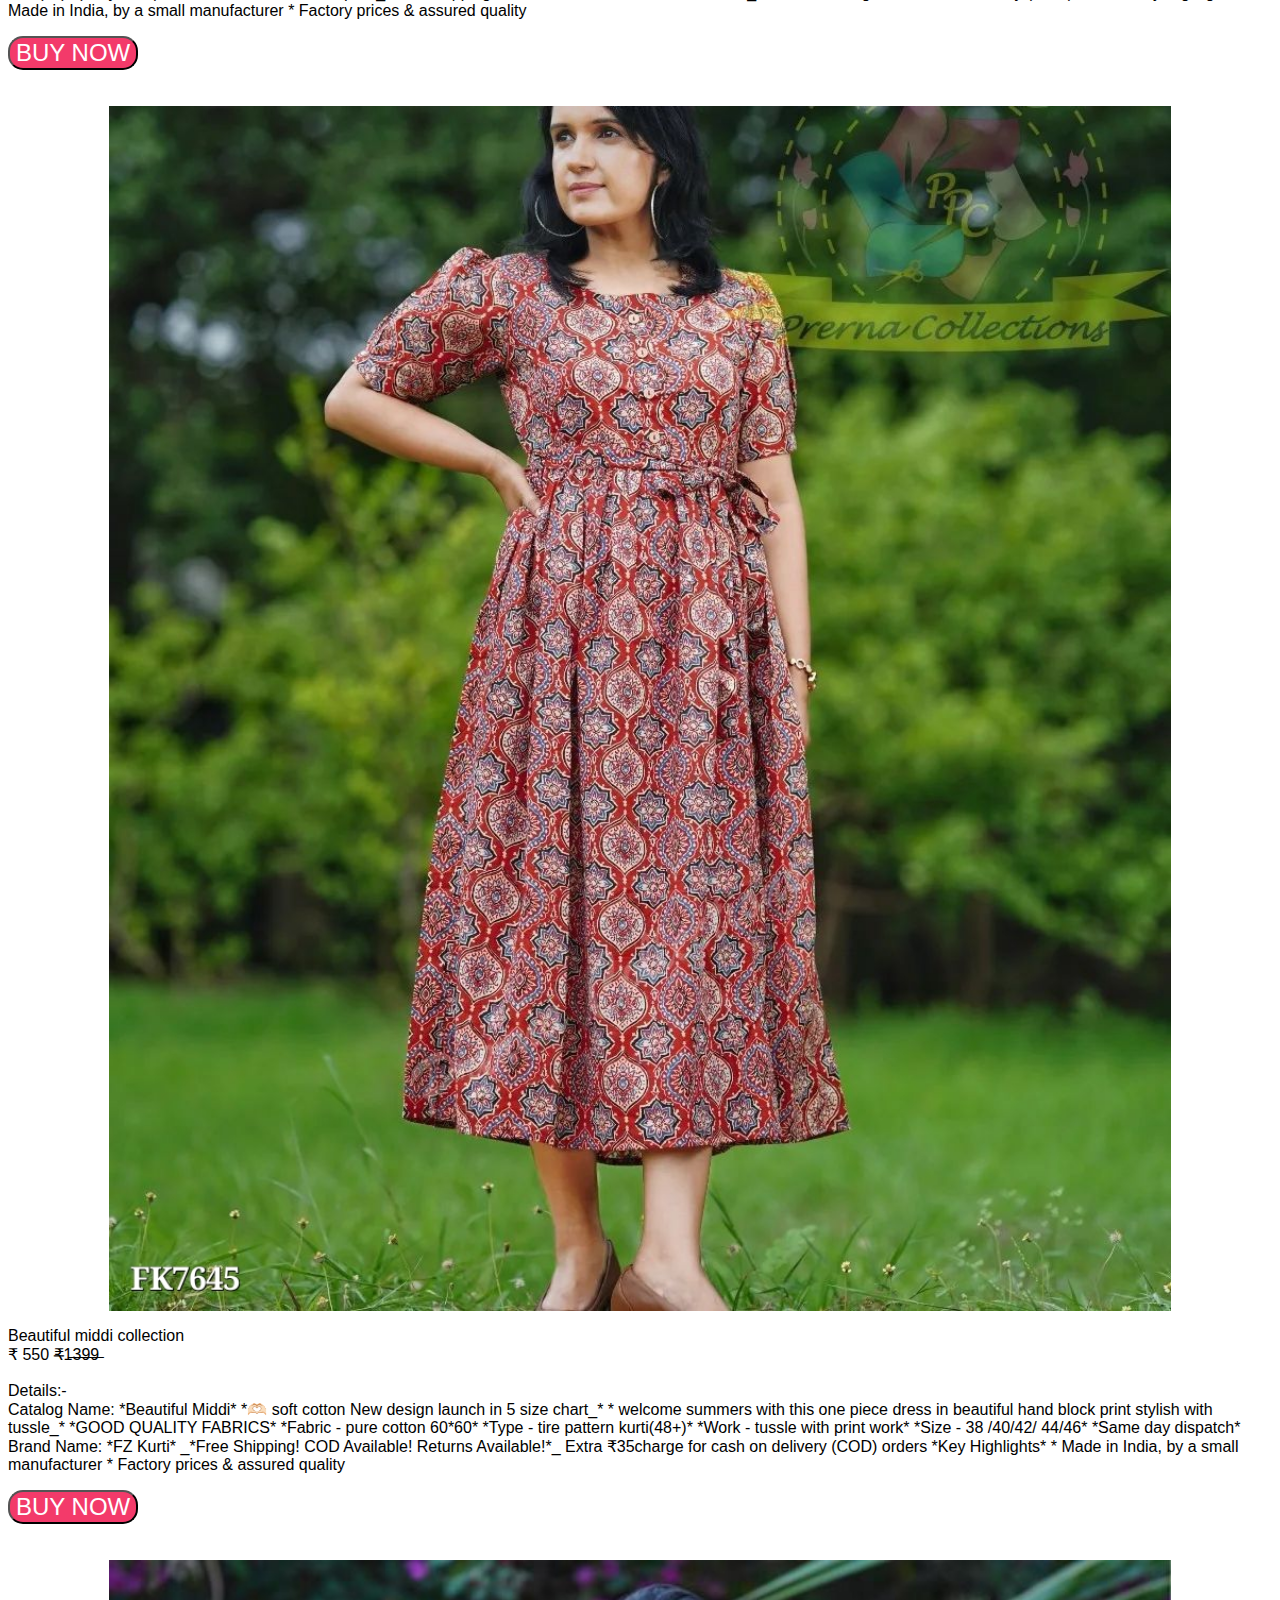
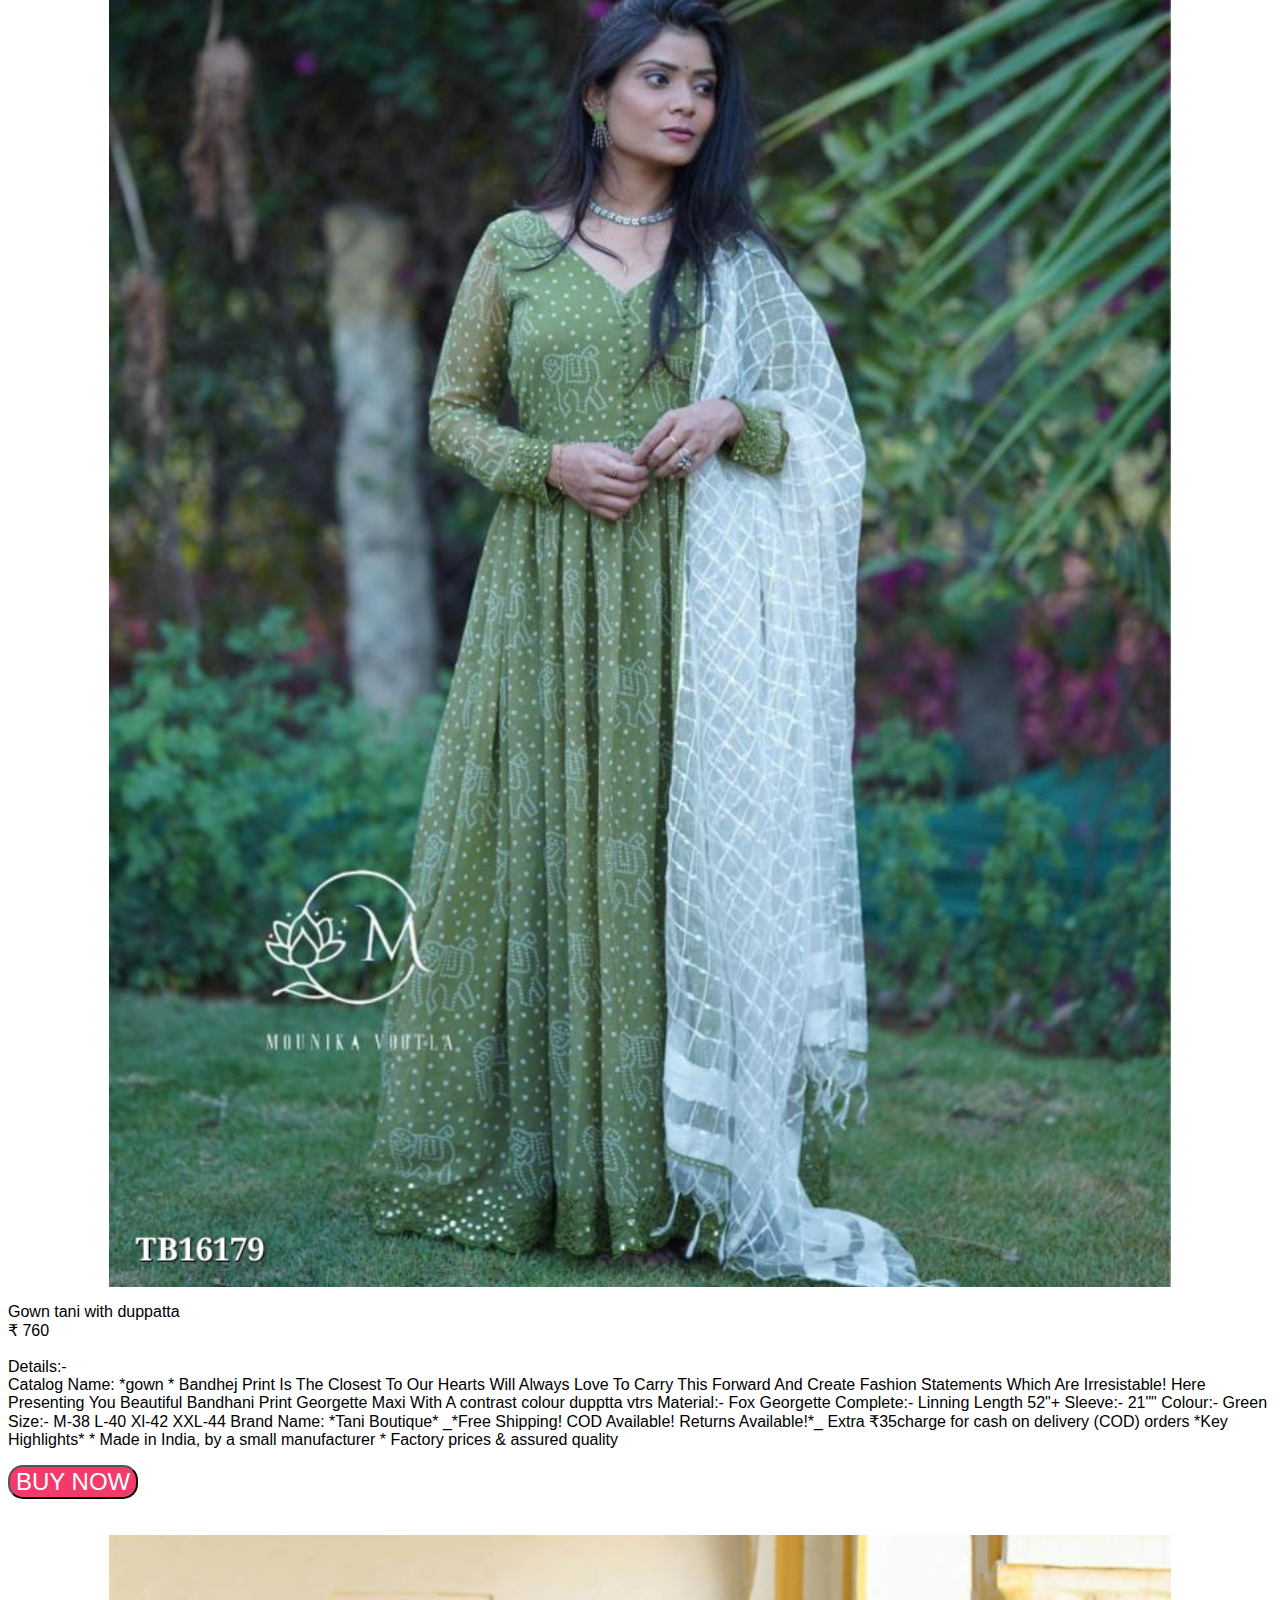
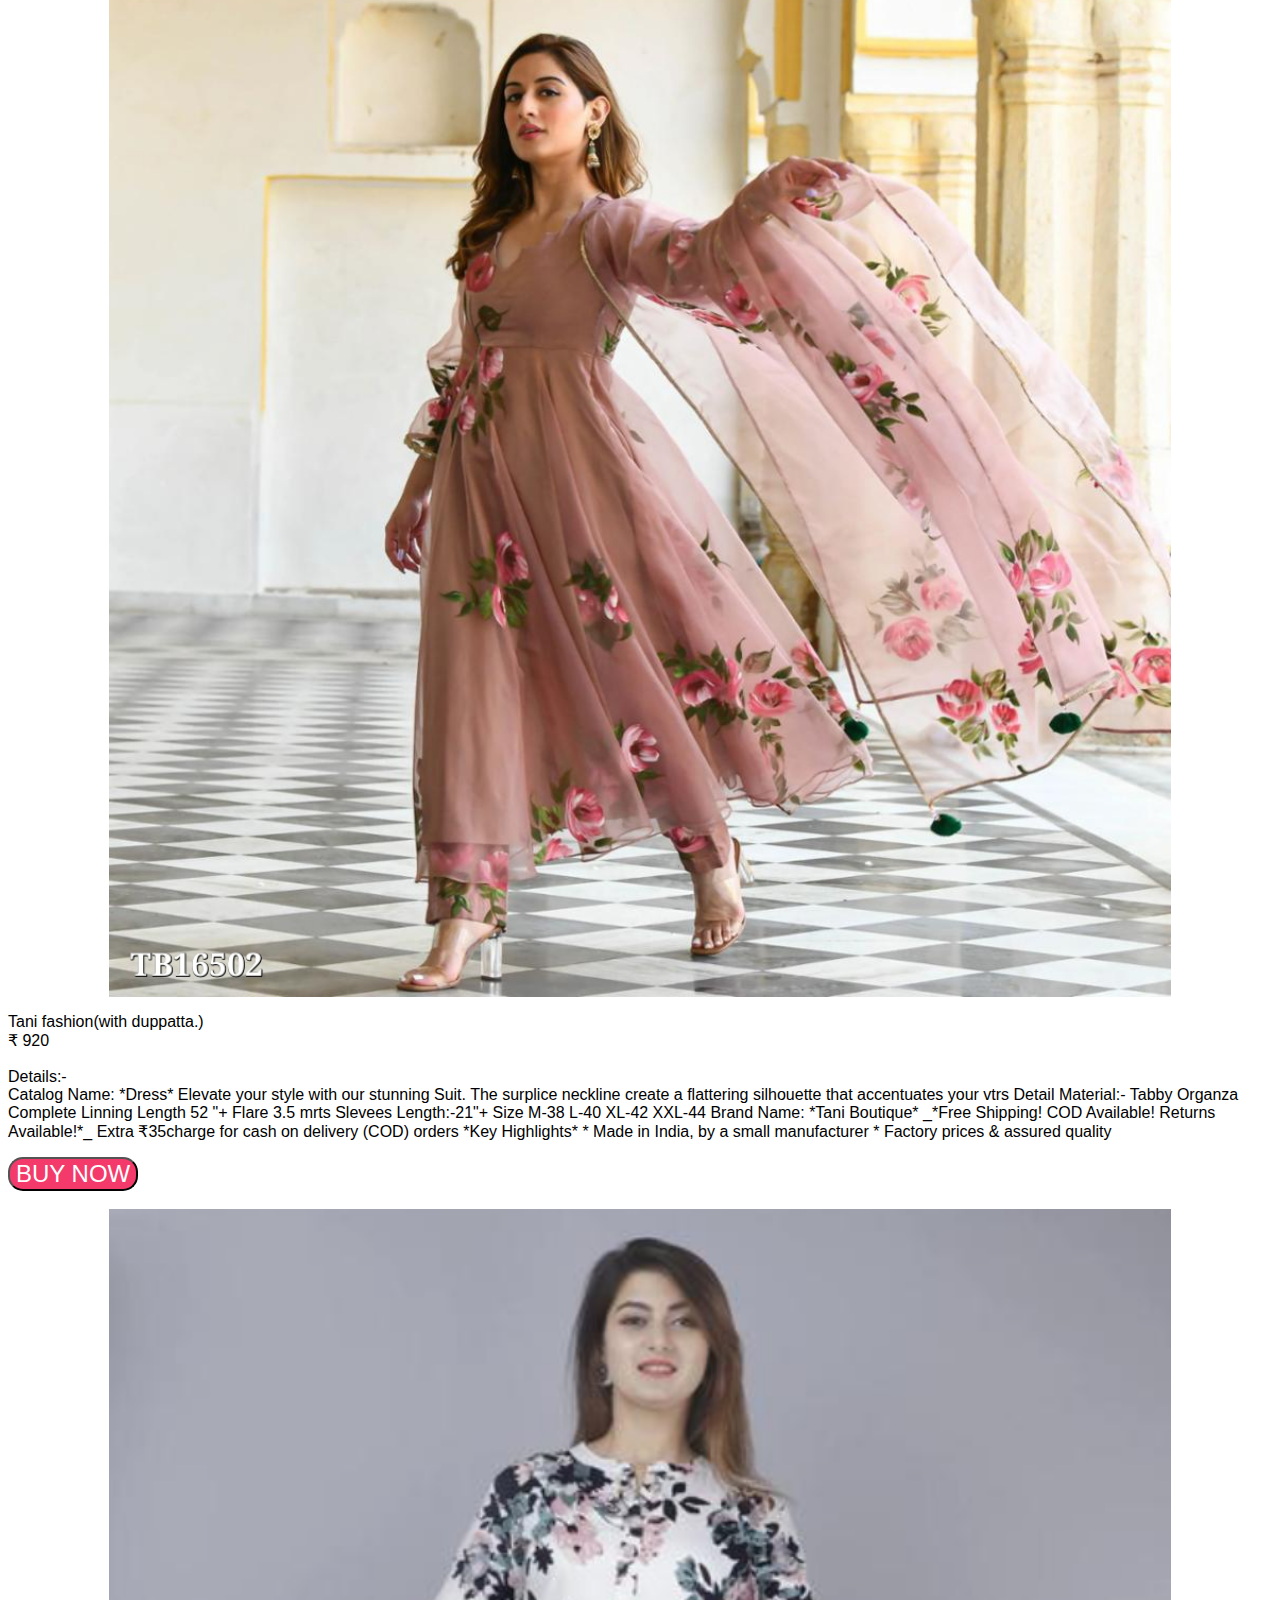
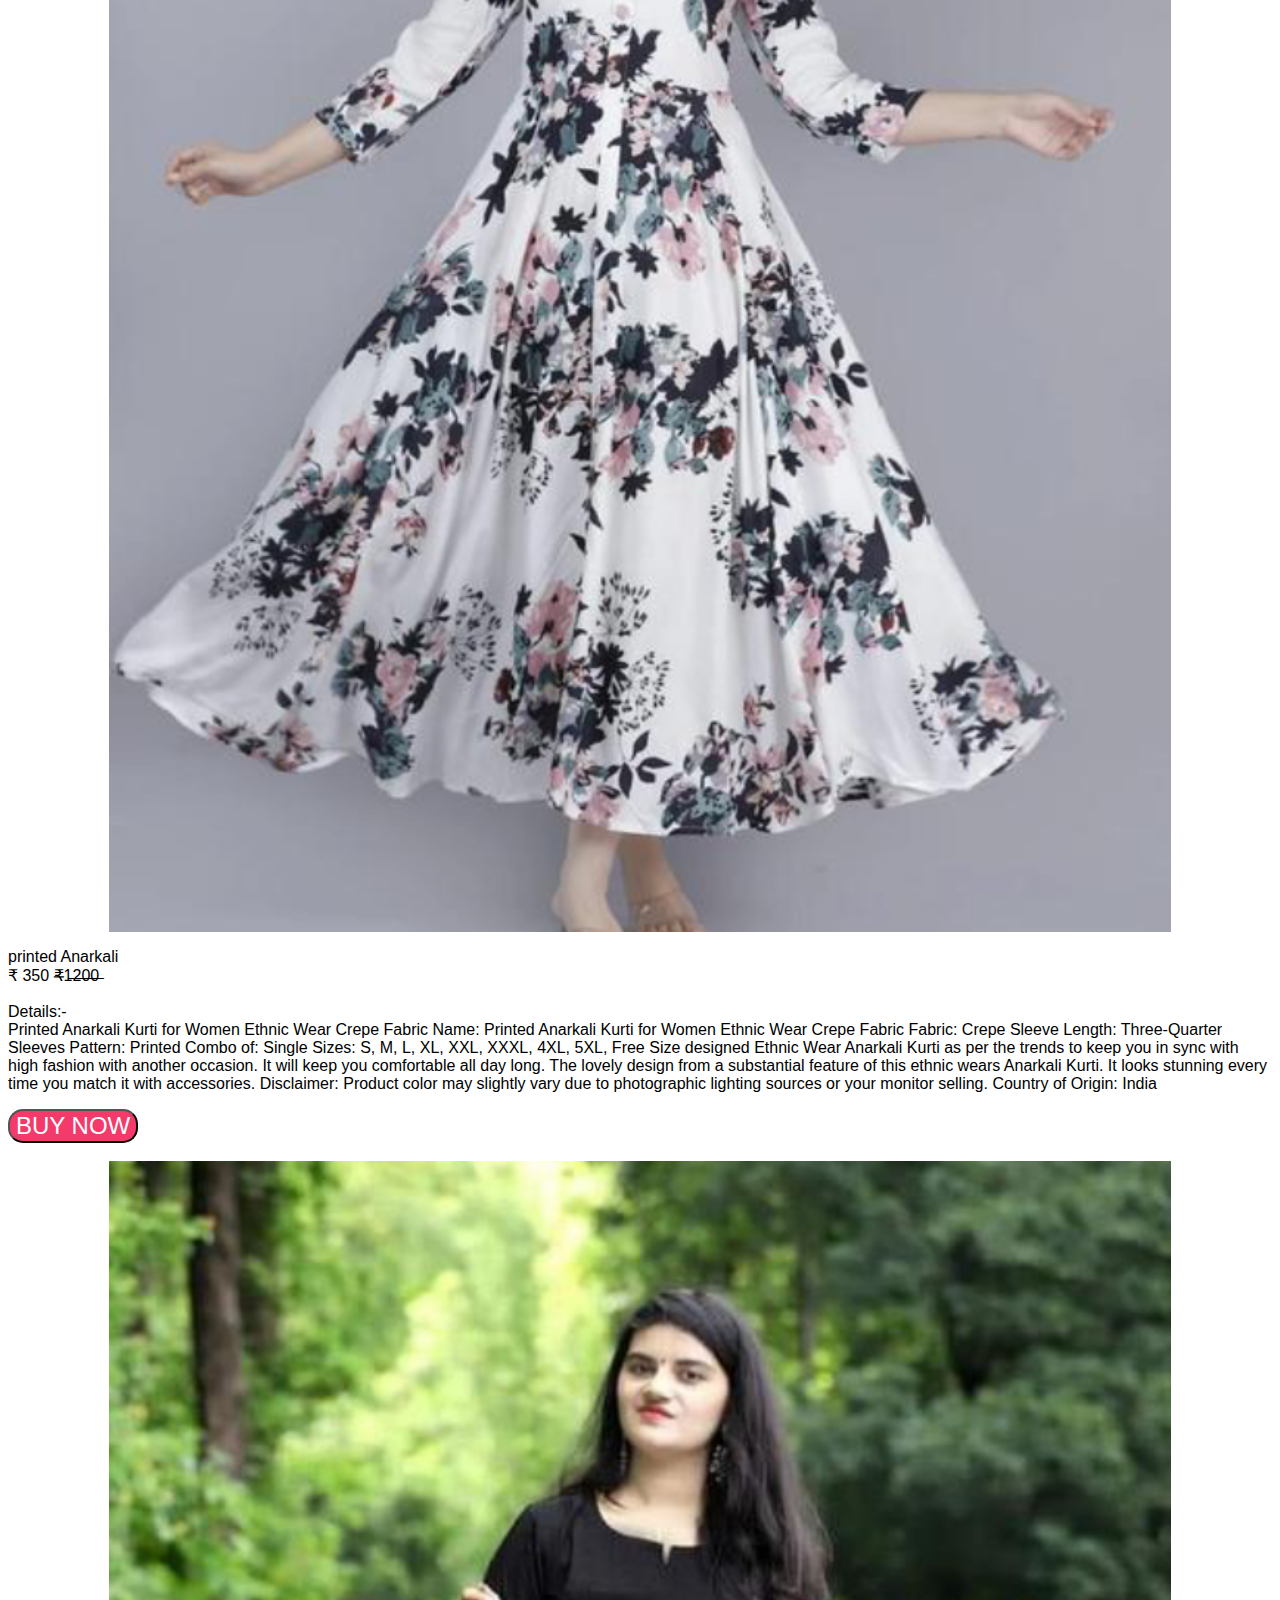
==== commit c95ad357: "Update index.html" ====
--- a/index.html
+++ b/index.html
@@ -56,6 +56,33 @@
     <br>
     <br>
     <h2>New Arrivals</h2>
+           <div>
+        <br>
+        <img class="pic" src="FS25527.jpg" width="84%">
+        <Gown beautiful Gown <br>₹ 985<br><br>Details:-<br>Catalog Name: *Butiful Gowns*
+
+Red and White goquality
+A classic and sophisticated choice for any special occasion, this Red and White Gotta Suit Set is here to steal hearts. The white dupatta adds a touch of elegance, while the intricate gotta work details give it a touch of traditional charm. The combination of red and white is timeless and chic, making this set perfect for any modern woman who wants to look her best.
+Details
+• Material:- Georgette
+• Complete Linning (heavy micro)
+•  Top length 48"+
+•  Bottom length 38"
+•  Slevees Length 21"+
+•  Size M-38 L-40 XL-42 XXL-44
+
+Brand Name: *Fashion Studio*
+
+_*Free Shipping! COD Available! Returns Available!*_
+Extra ₹35charge for cash on delivery (COD) orders
+
+*Key Highlights*
+* Made in India, by a small manufacturer
+* Factory prices & assured quality</p>
+        <a href="https://wa.me/7306969819?text=I'm%20interested%20in%20kurti%20FS25527.">
+        <button>BUY NOW</button>
+        </a>
+           </div>
      <div>
         <br>
         <img class="pic" src="SB308812.png" width="84%">
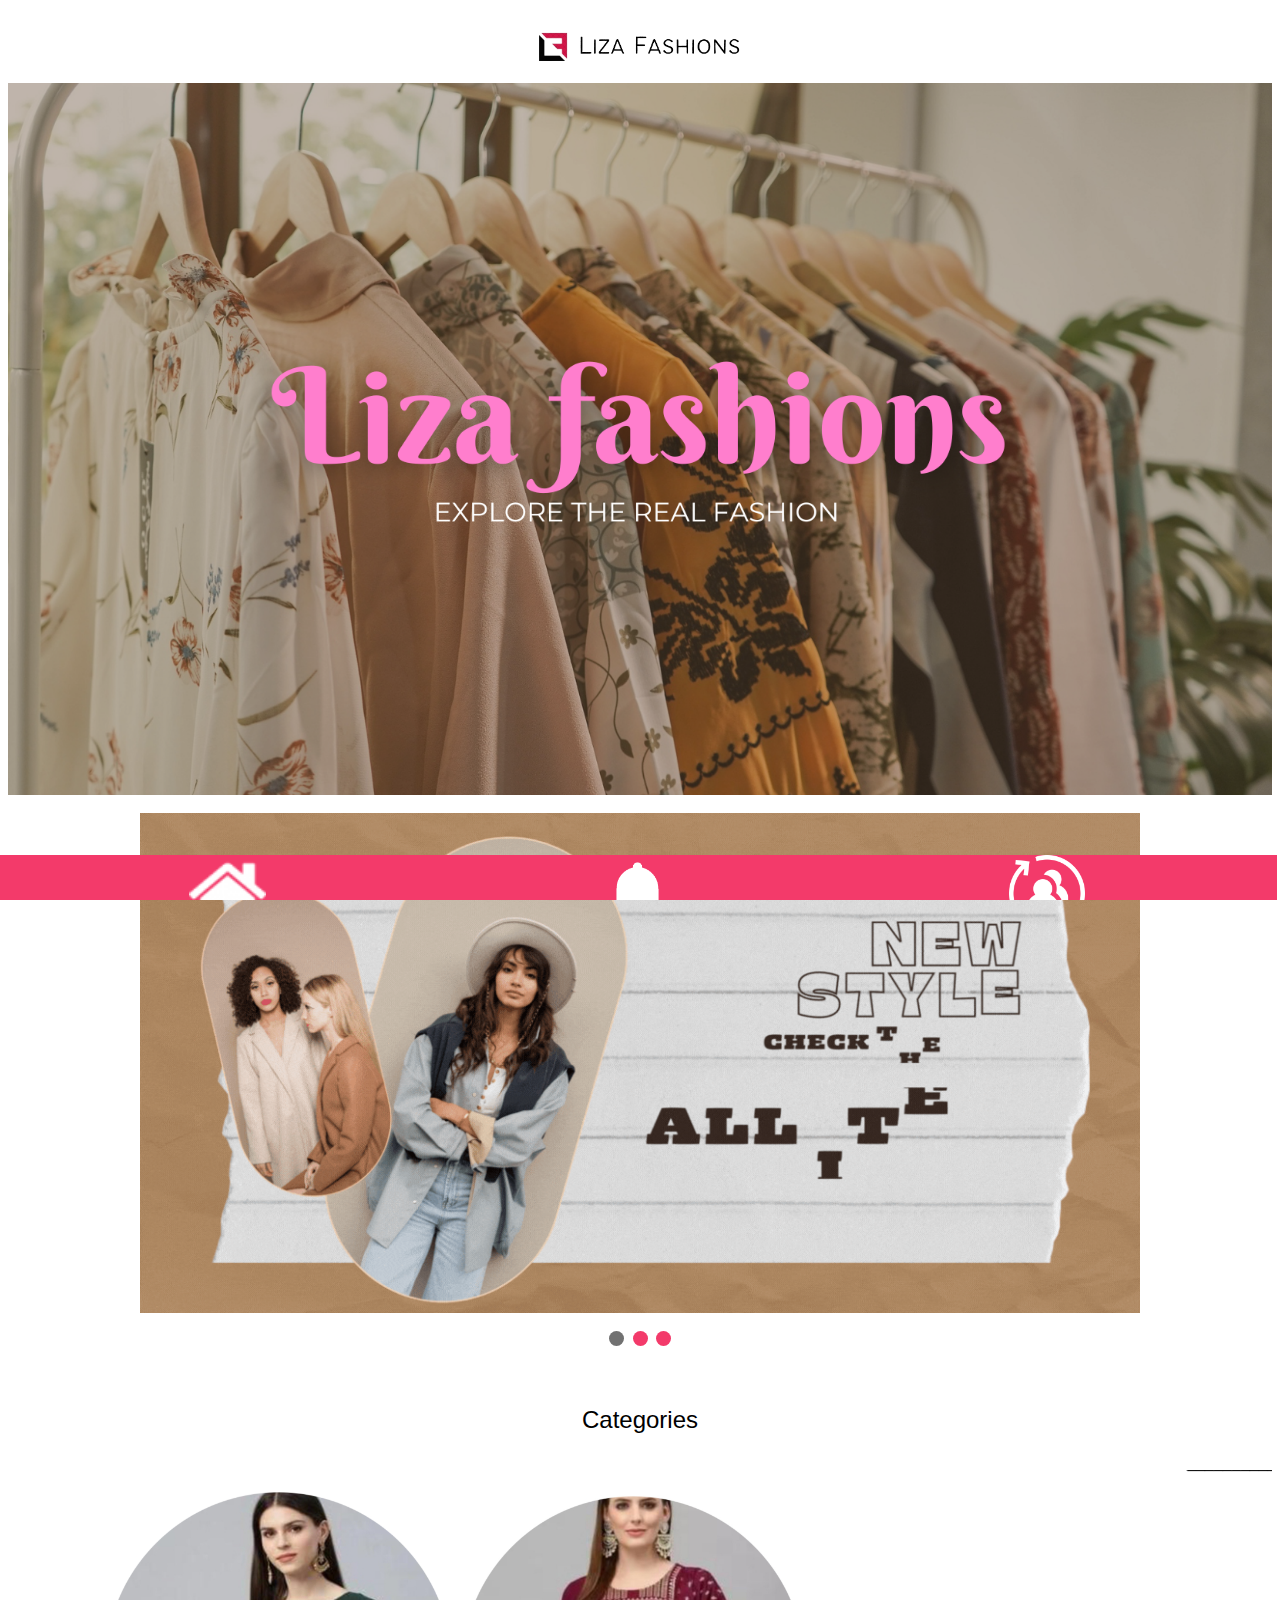
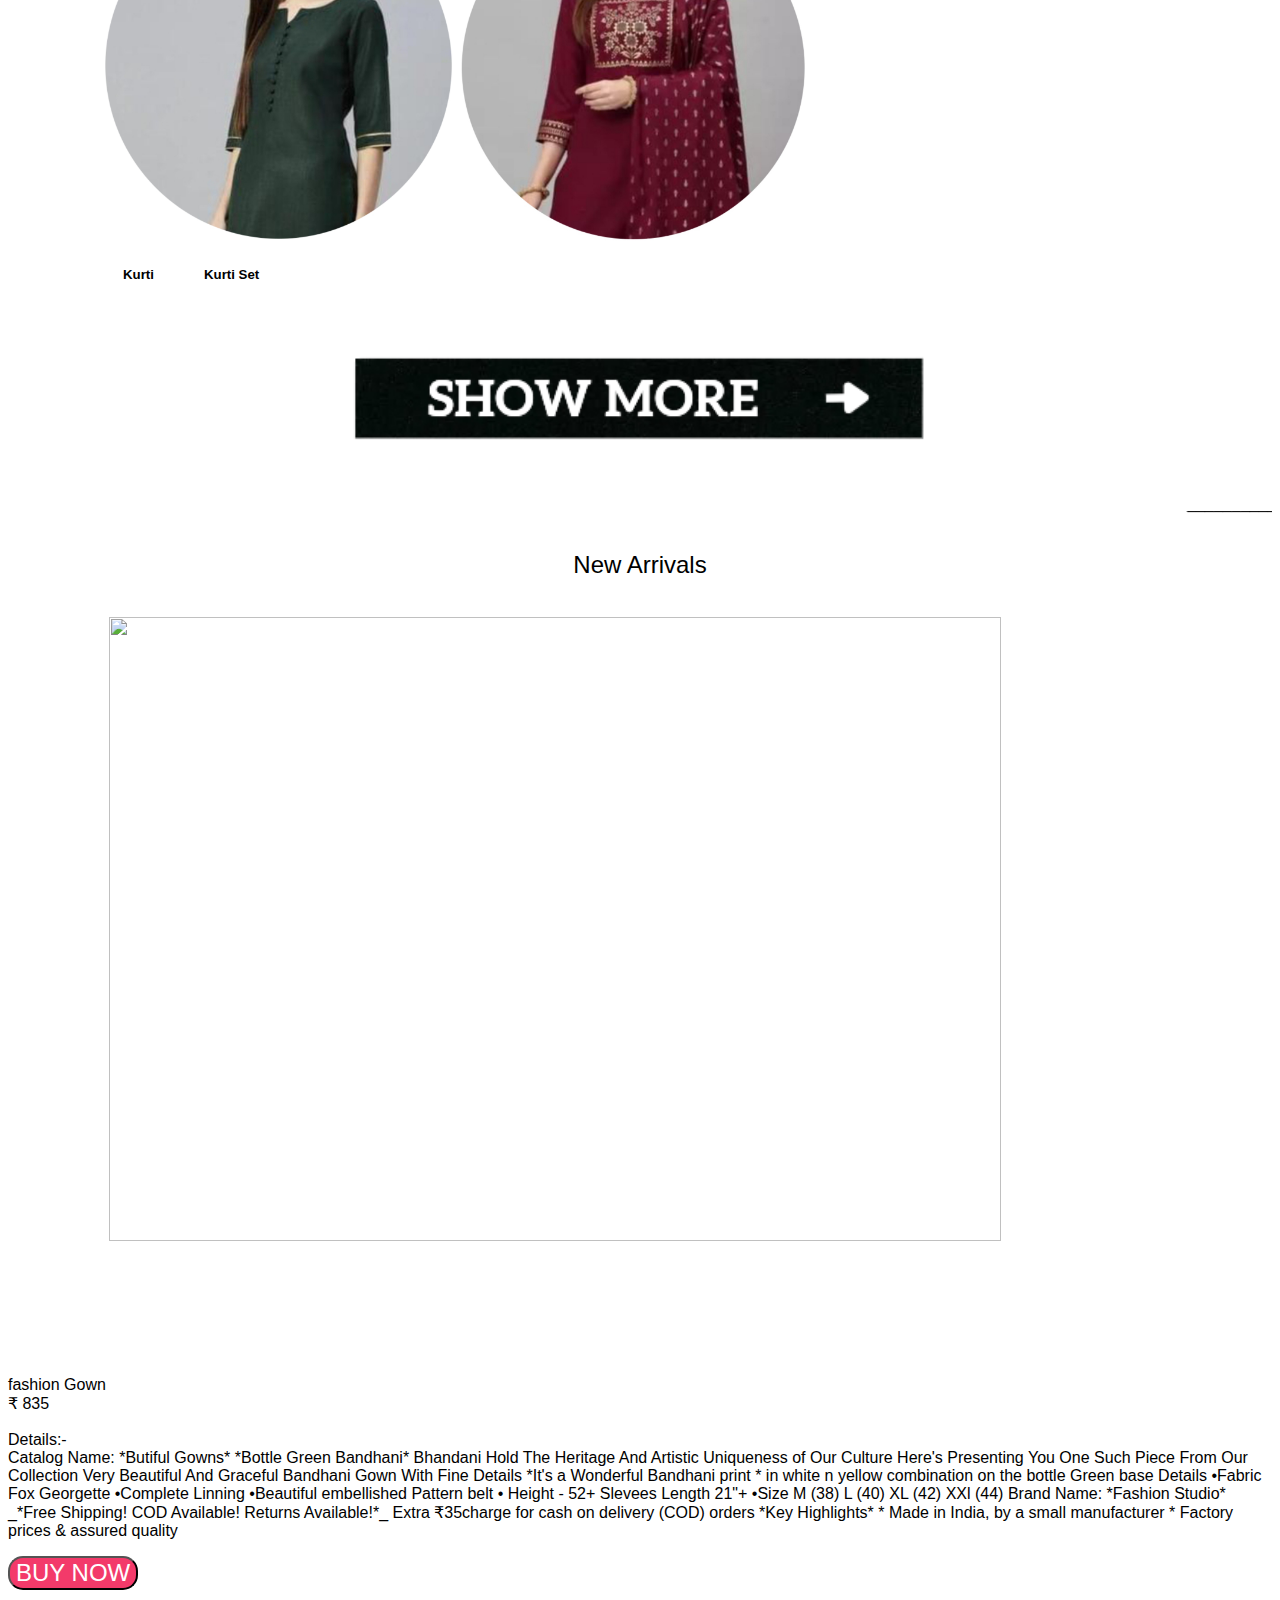
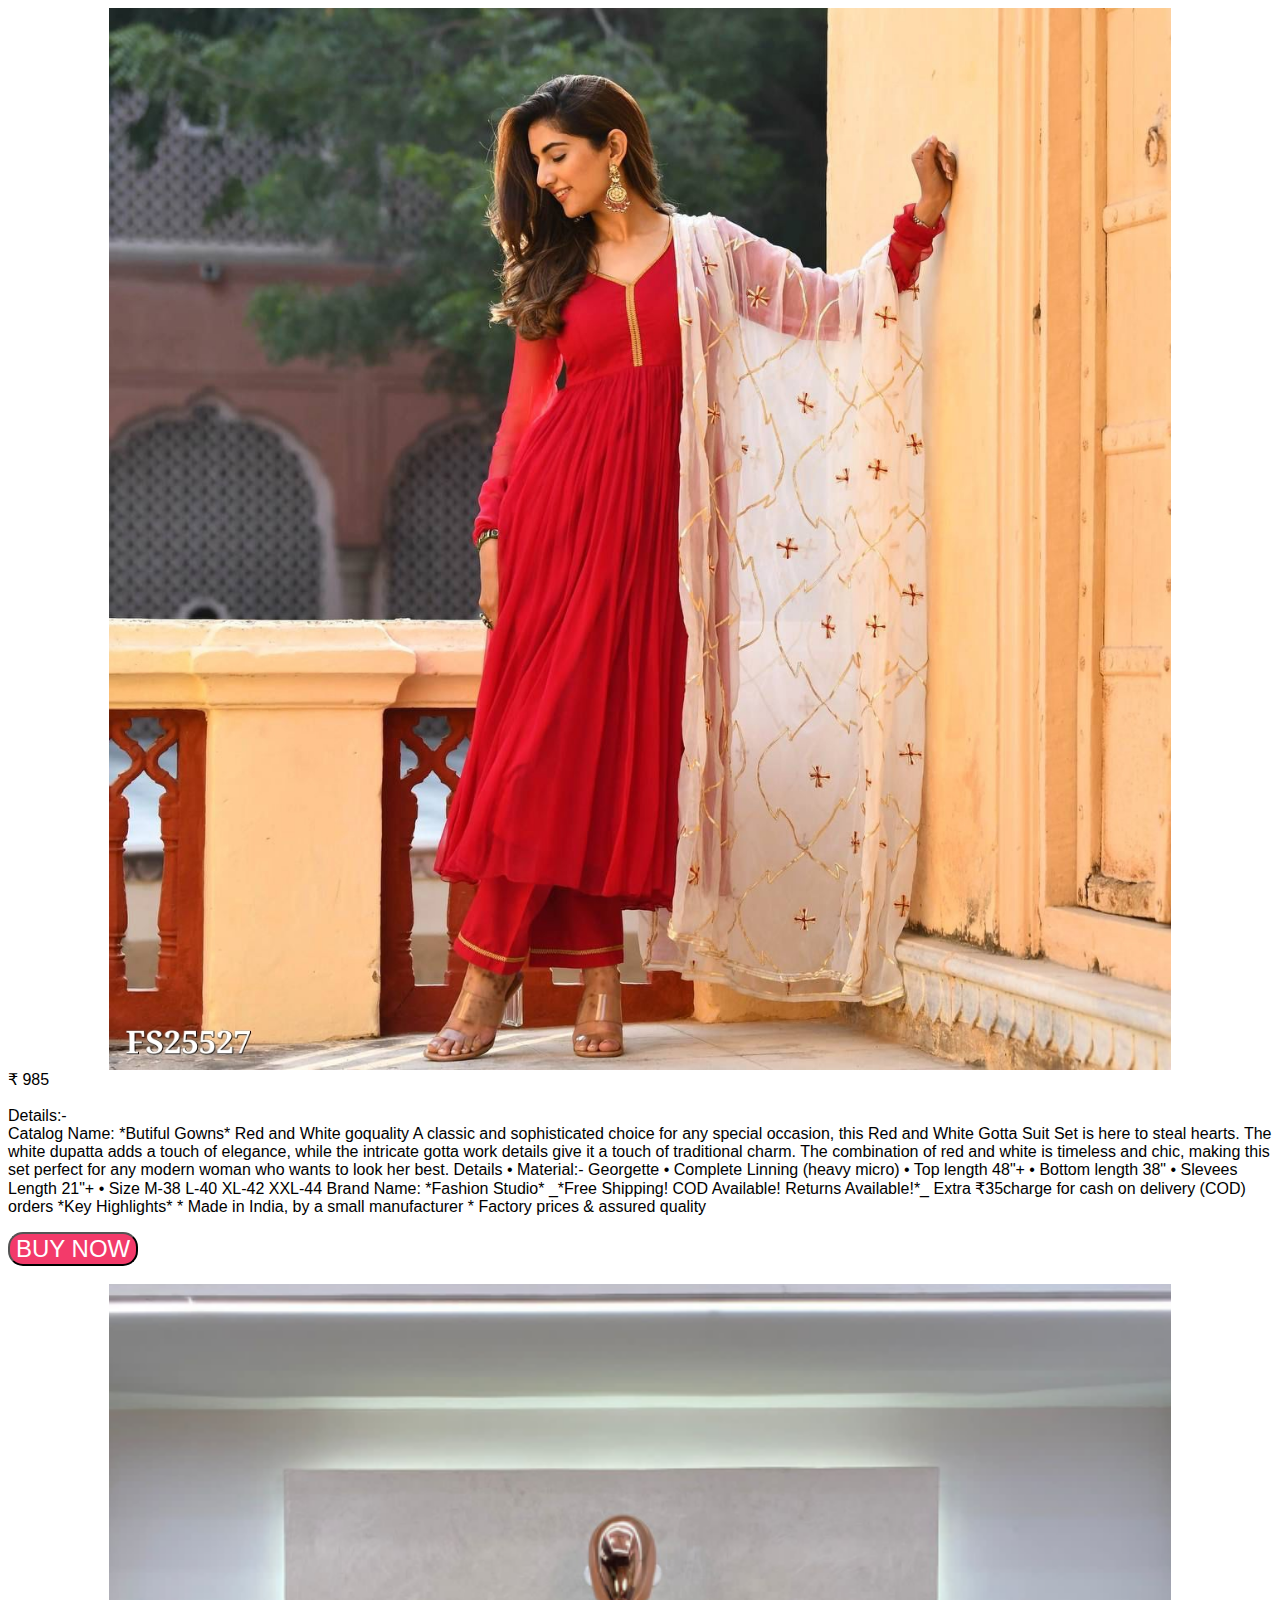
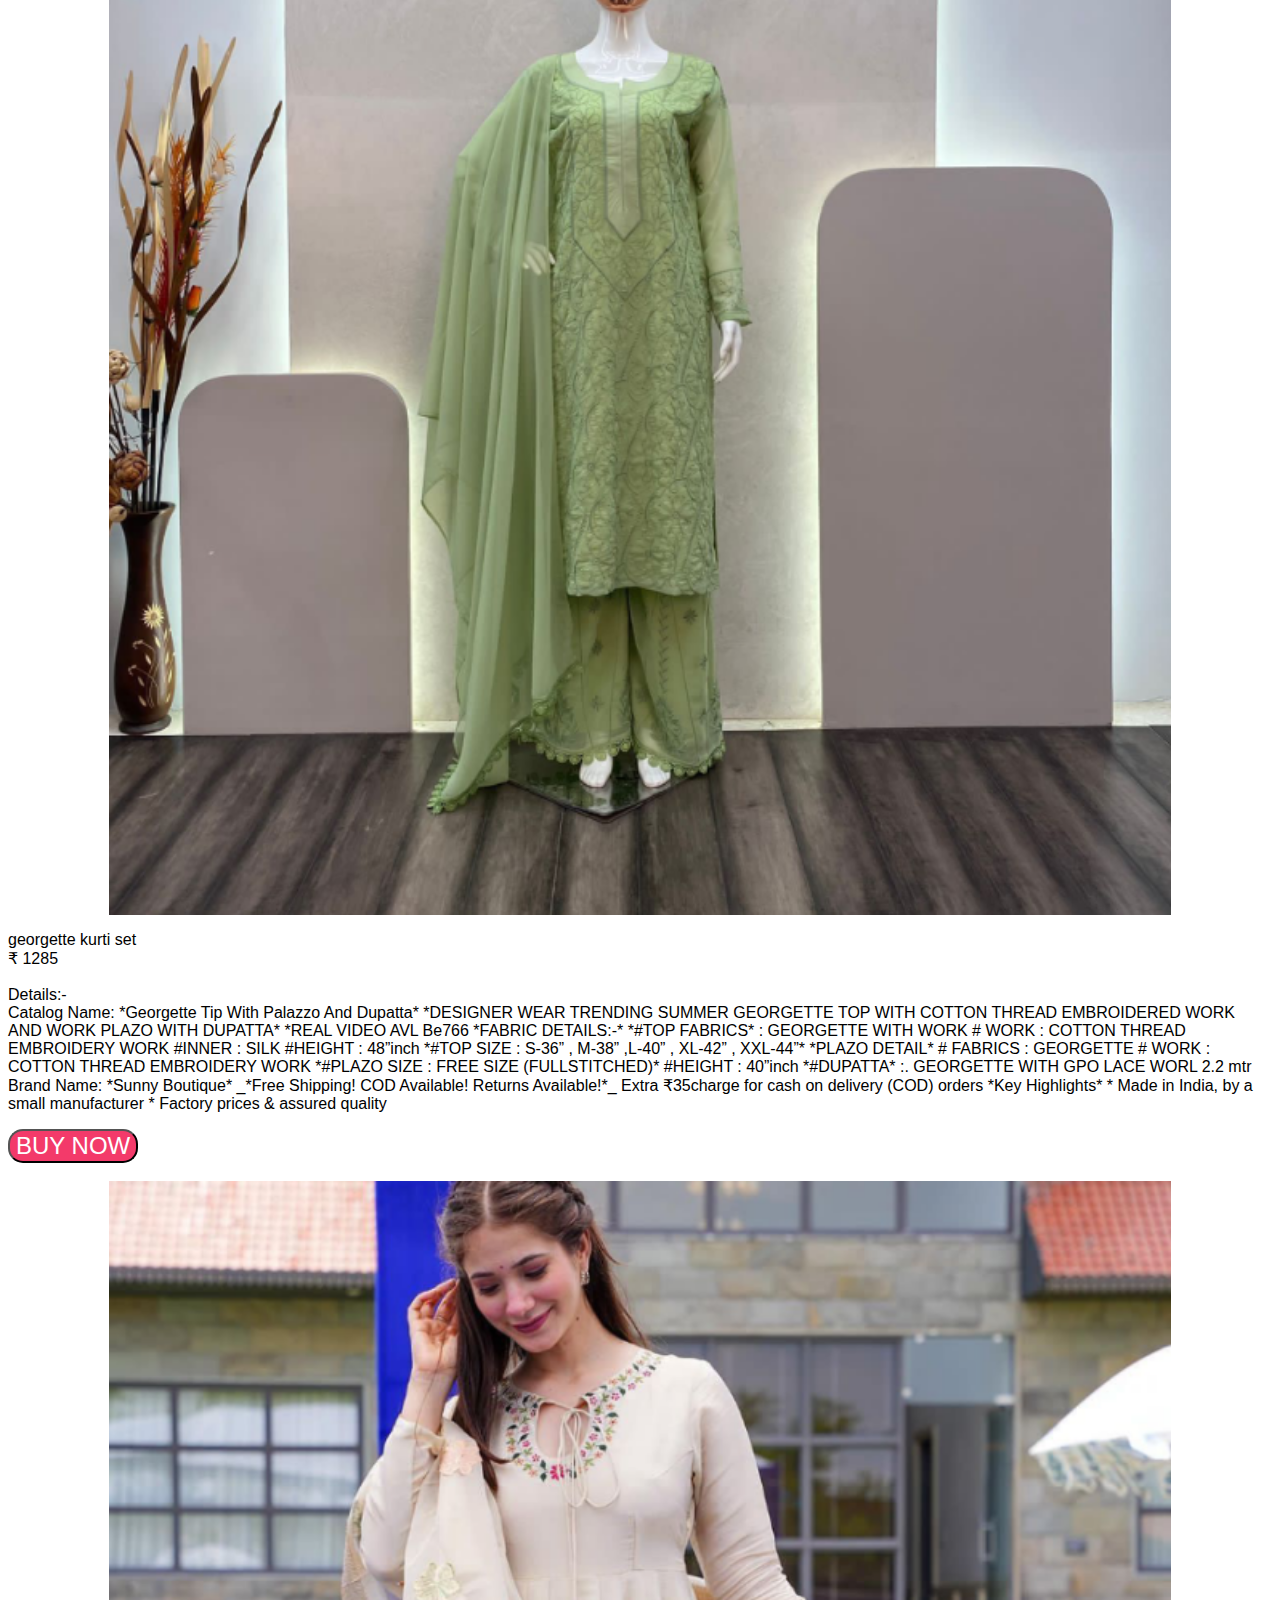
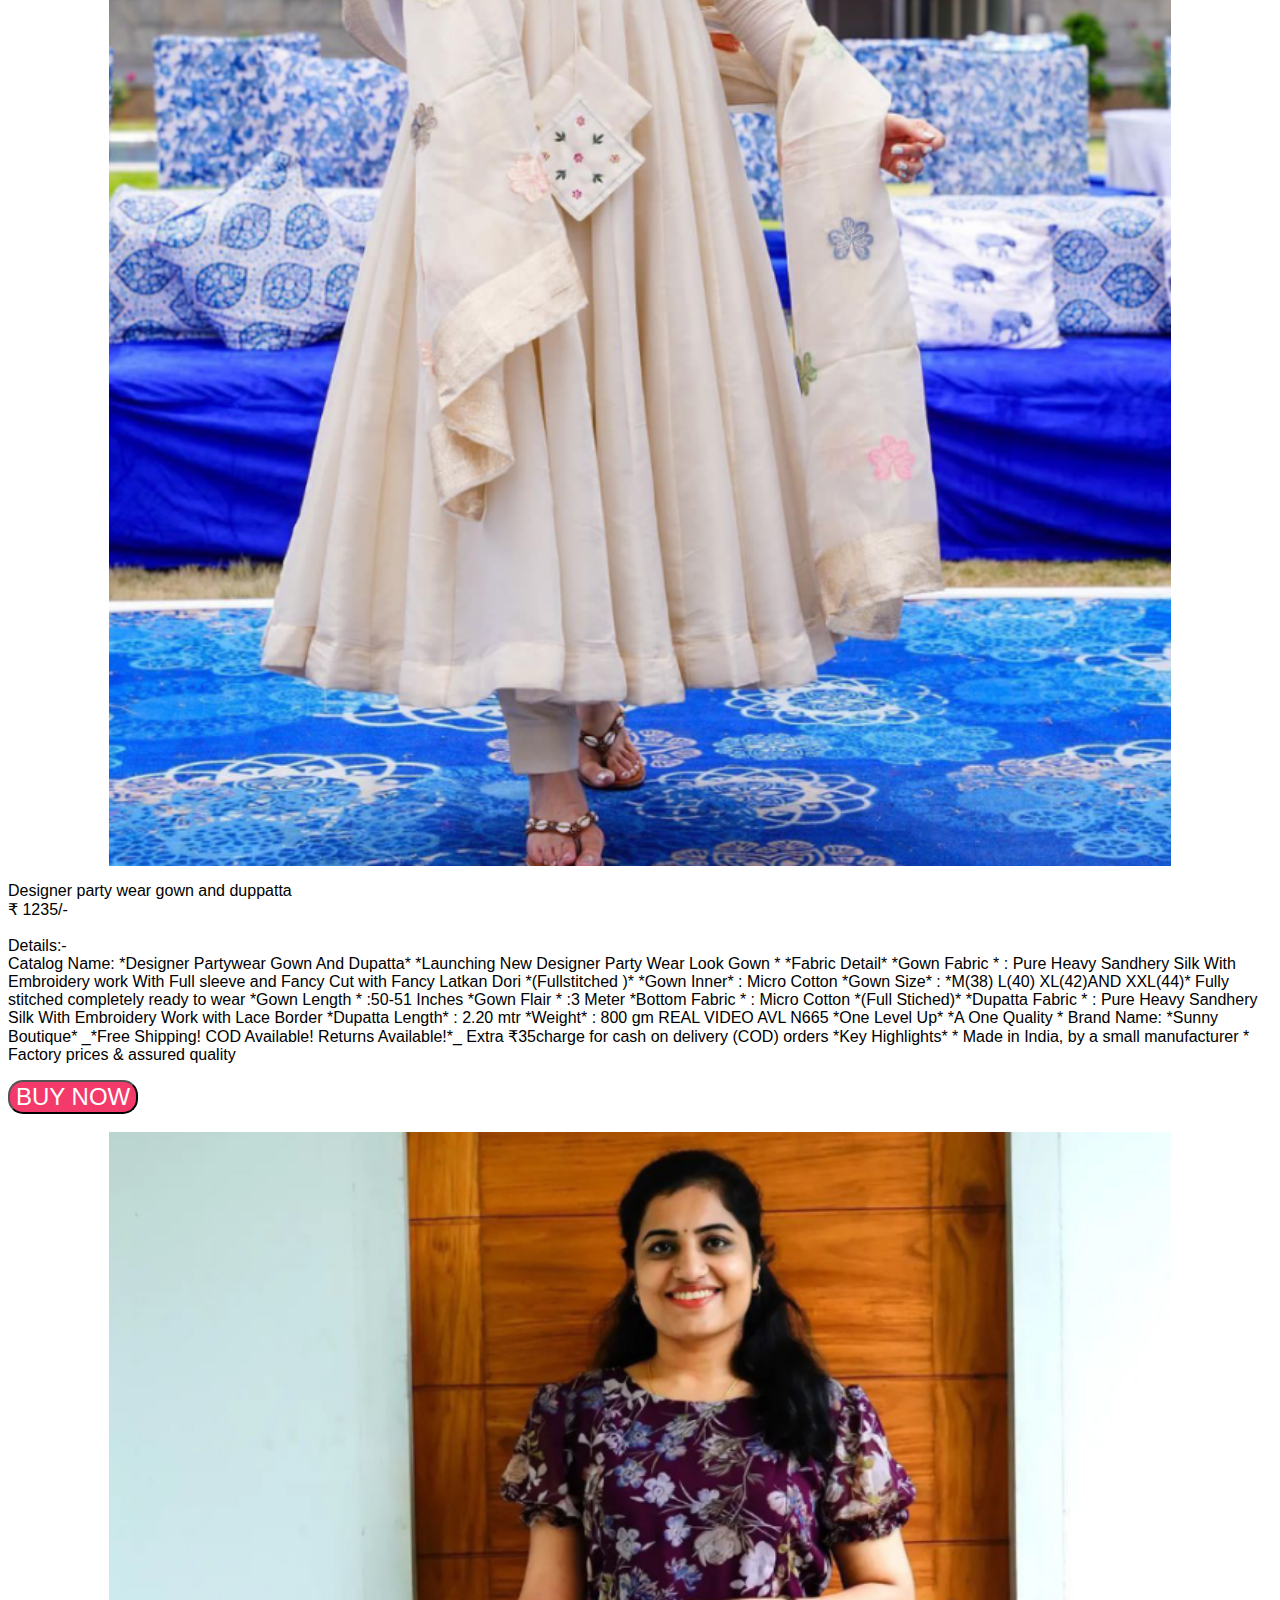
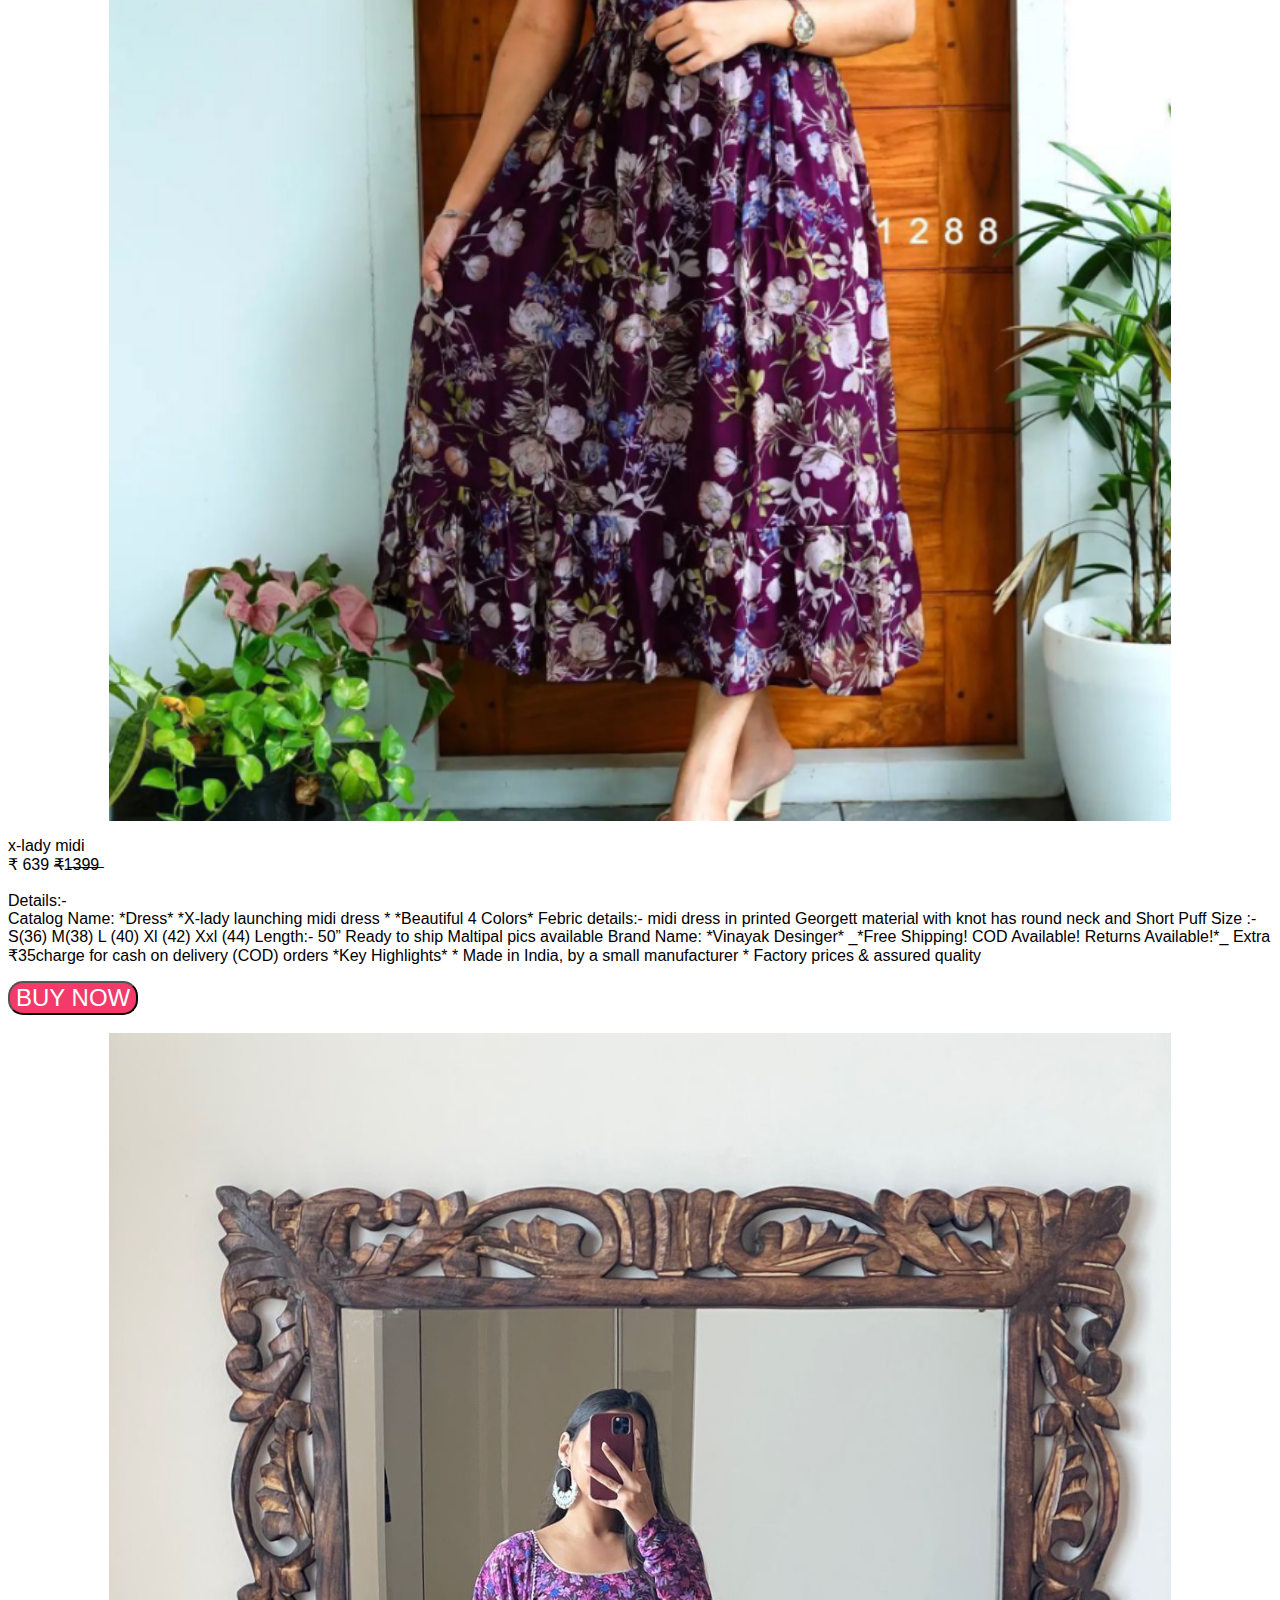
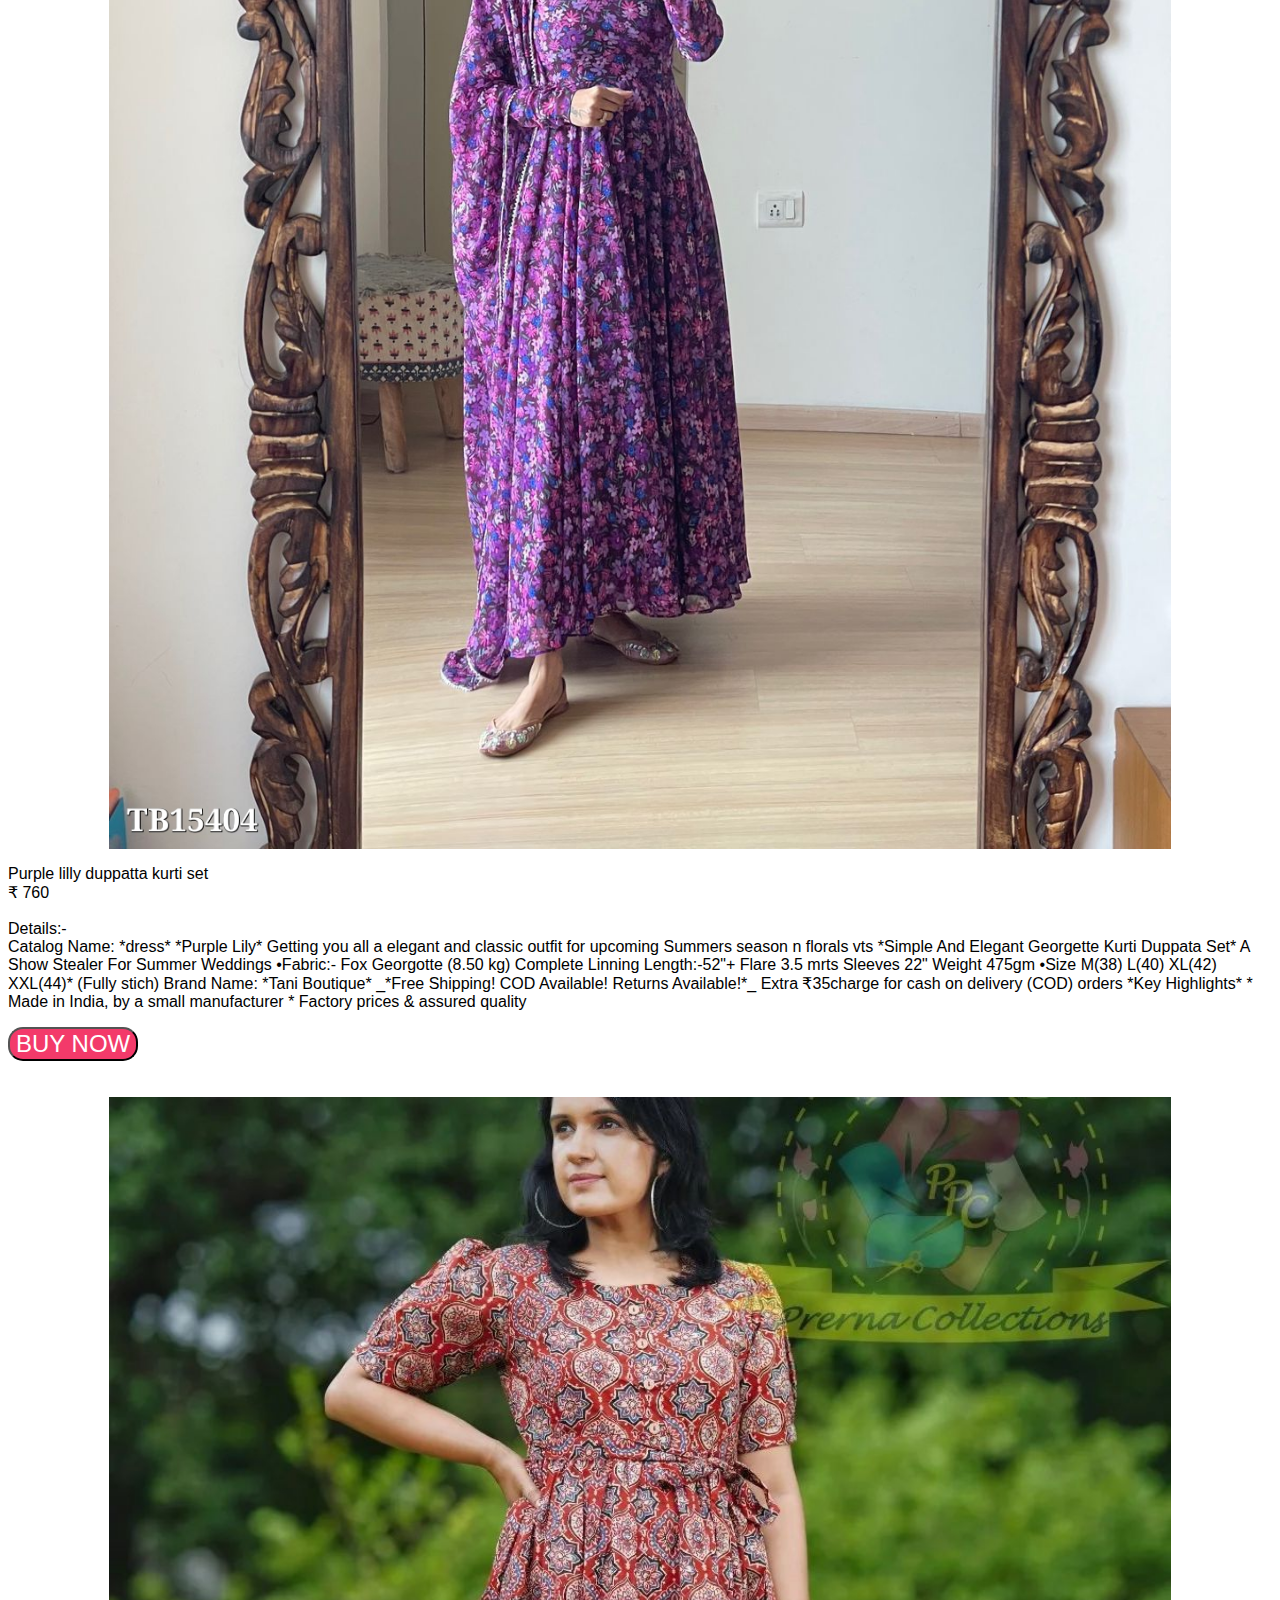
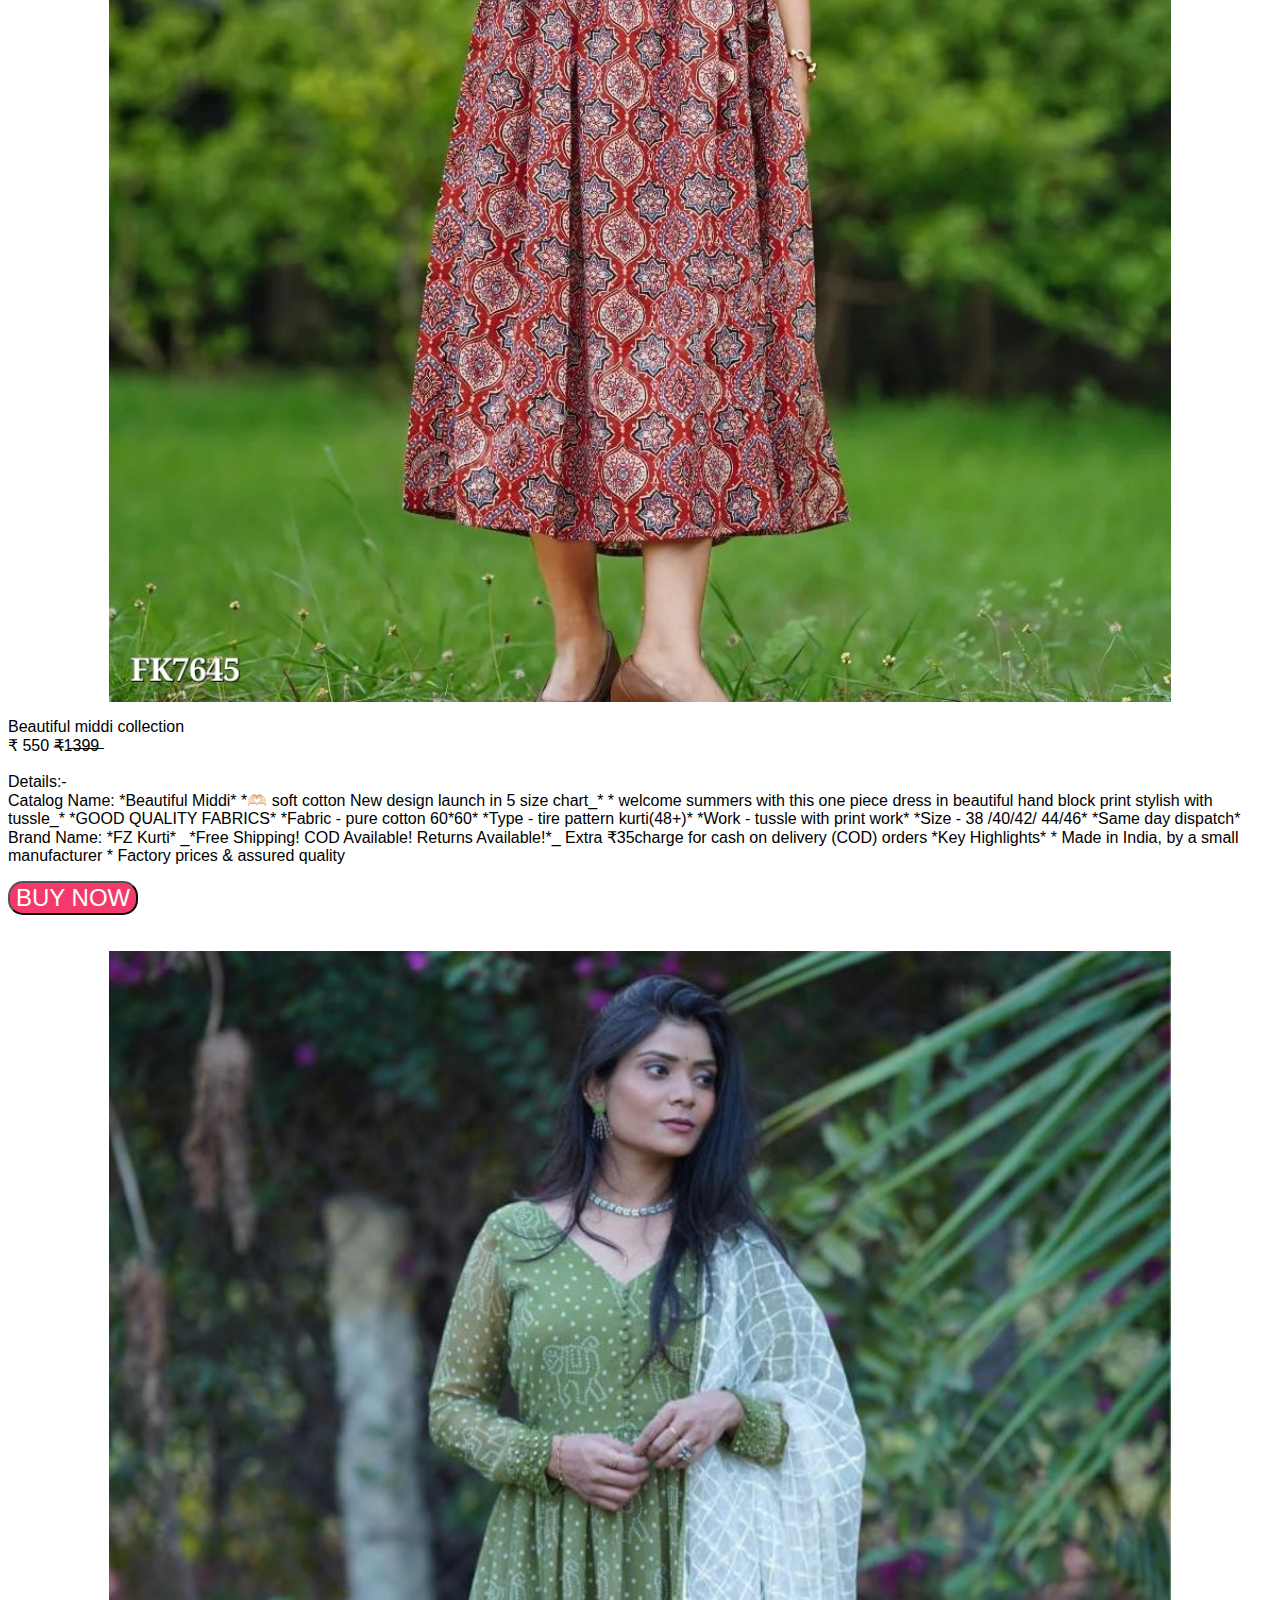
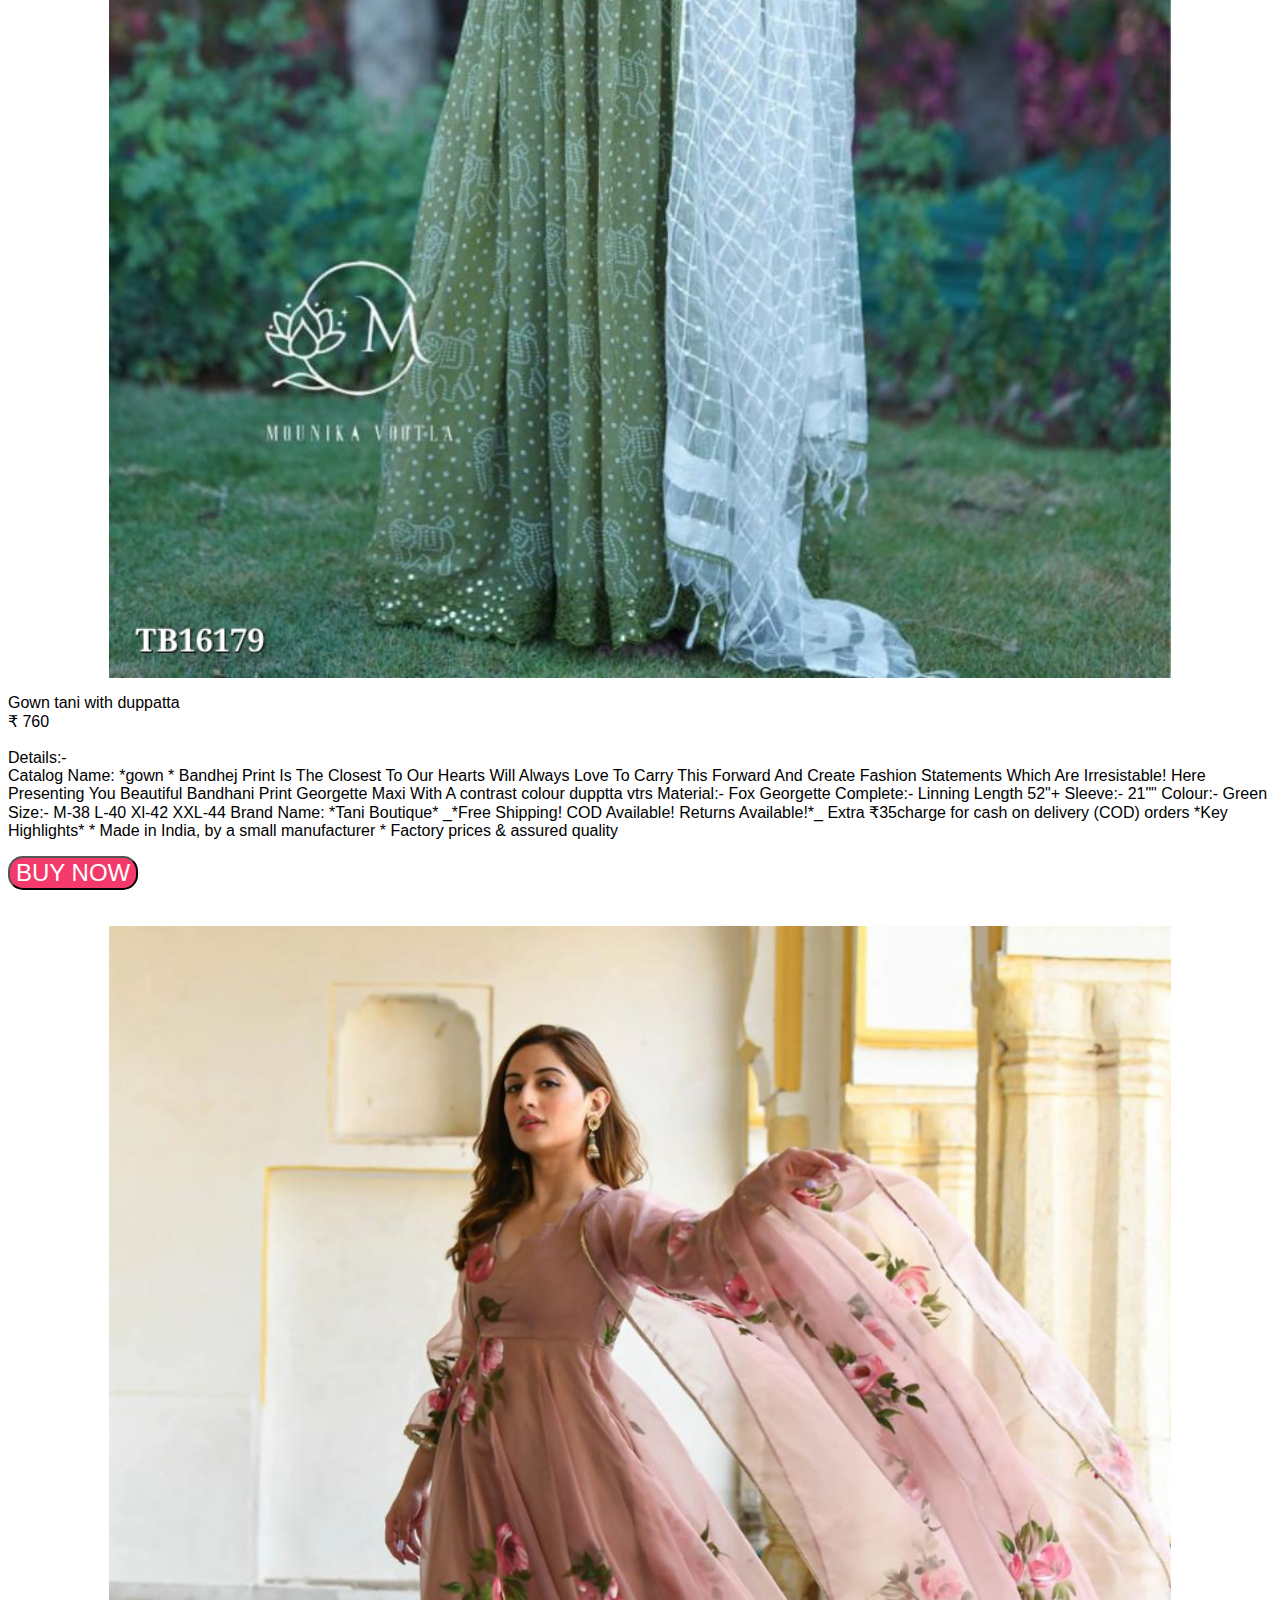
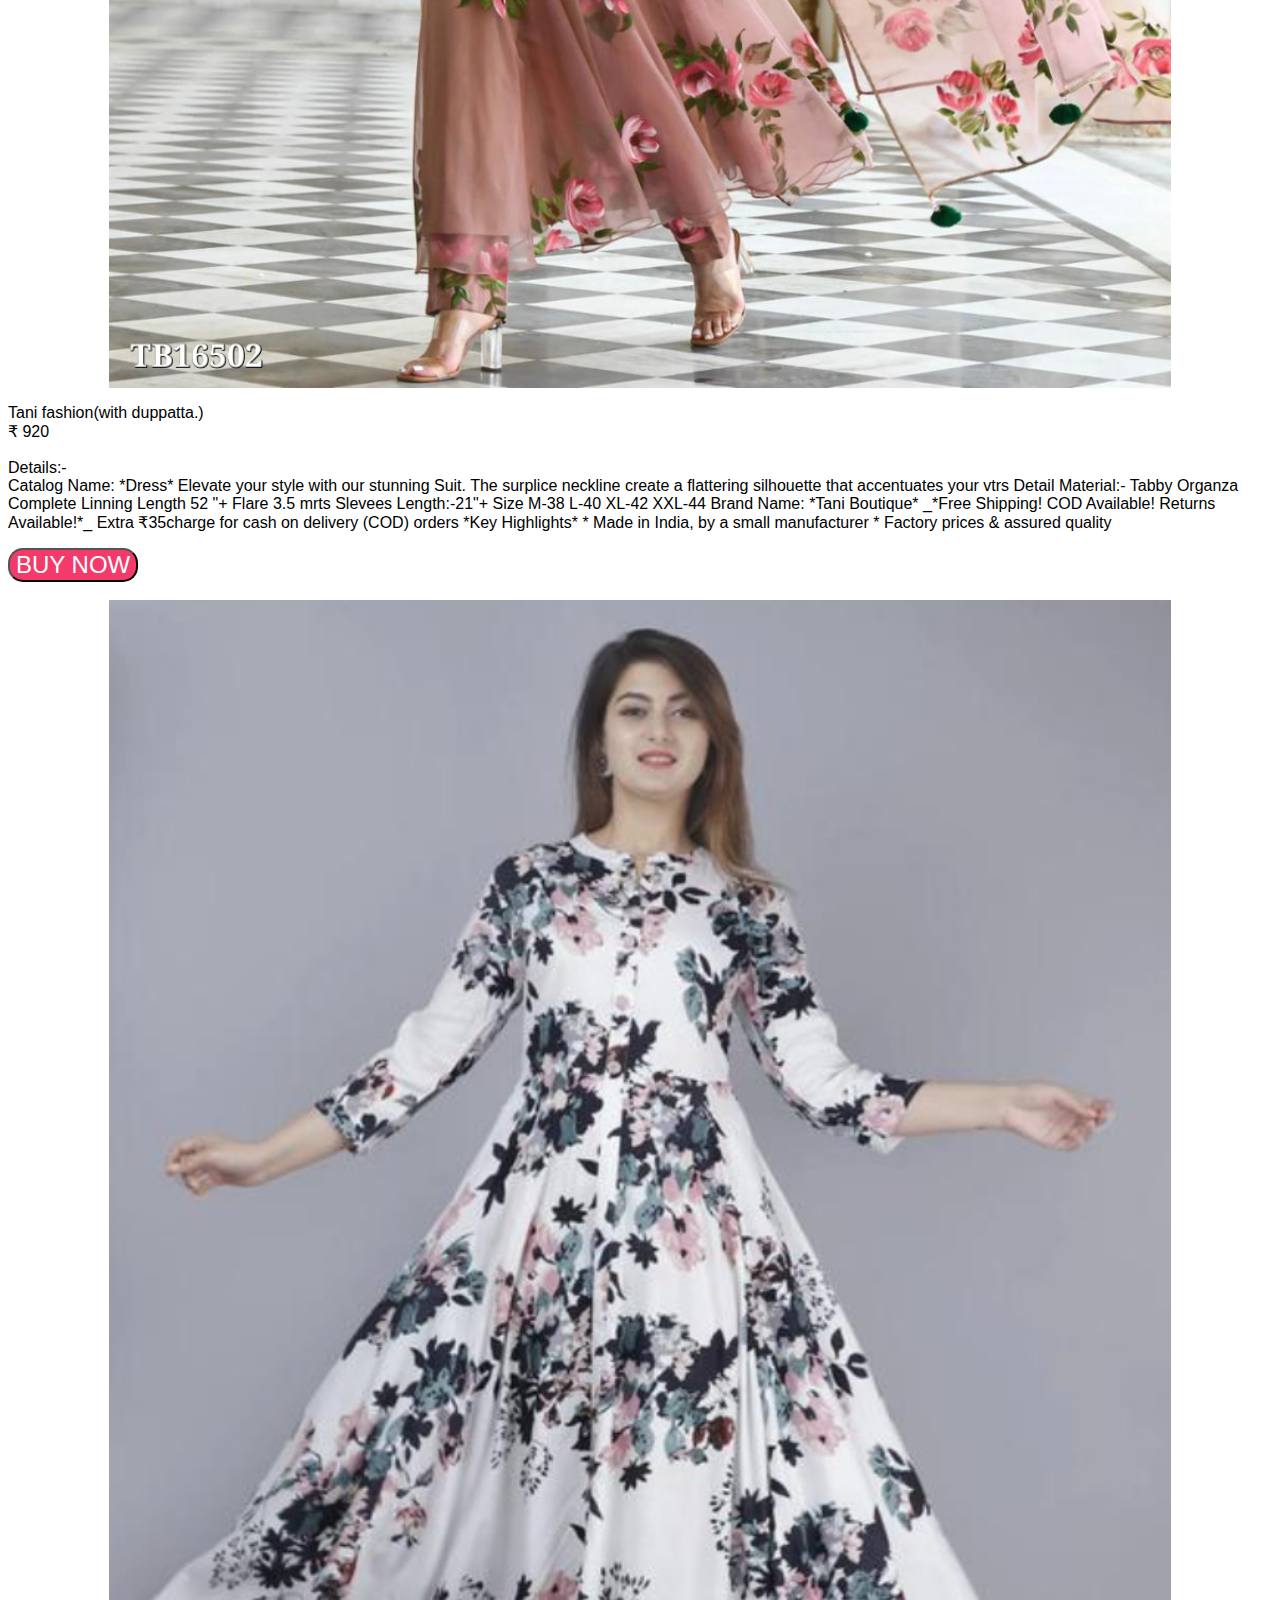
==== commit 6505e785: "Update index.html" ====
--- a/index.html
+++ b/index.html
@@ -56,6 +56,35 @@
     <br>
     <br>
     <h2>New Arrivals</h2>
+           <div>
+        <br>
+        <img class="pic" src="FS25507.jpg" width="84%">
+        <p>fashion Gown<br>₹ 835<br><br>Details:-<br>Catalog Name: *Butiful Gowns*
+
+*Bottle Green Bandhani*
+Bhandani Hold The Heritage And Artistic Uniqueness of Our Culture 
+Here's Presenting You One Such Piece From Our Collection 
+Very Beautiful And Graceful Bandhani Gown With Fine Details *It's a Wonderful  Bandhani print * in white n yellow combination on the bottle Green base 
+Details
+•Fabric Fox Georgette
+•Complete Linning 
+•Beautiful embellished Pattern belt 
+• Height - 52+ 
+Slevees Length 21"+
+•Size M (38) L (40) XL (42) XXl (44)
+
+Brand Name: *Fashion Studio*
+
+_*Free Shipping! COD Available! Returns Available!*_
+Extra ₹35charge for cash on delivery (COD) orders
+
+*Key Highlights*
+* Made in India, by a small manufacturer
+* Factory prices & assured quality</p>
+        <a href="https://wa.me/7306969819?text=I'm%20interested%20in%20kurti%20FS25507.">
+        <button>BUY NOW</button>
+        </a>
+           </div>
            <div>
         <br>
         <img class="pic" src="FS25527.jpg" width="84%">
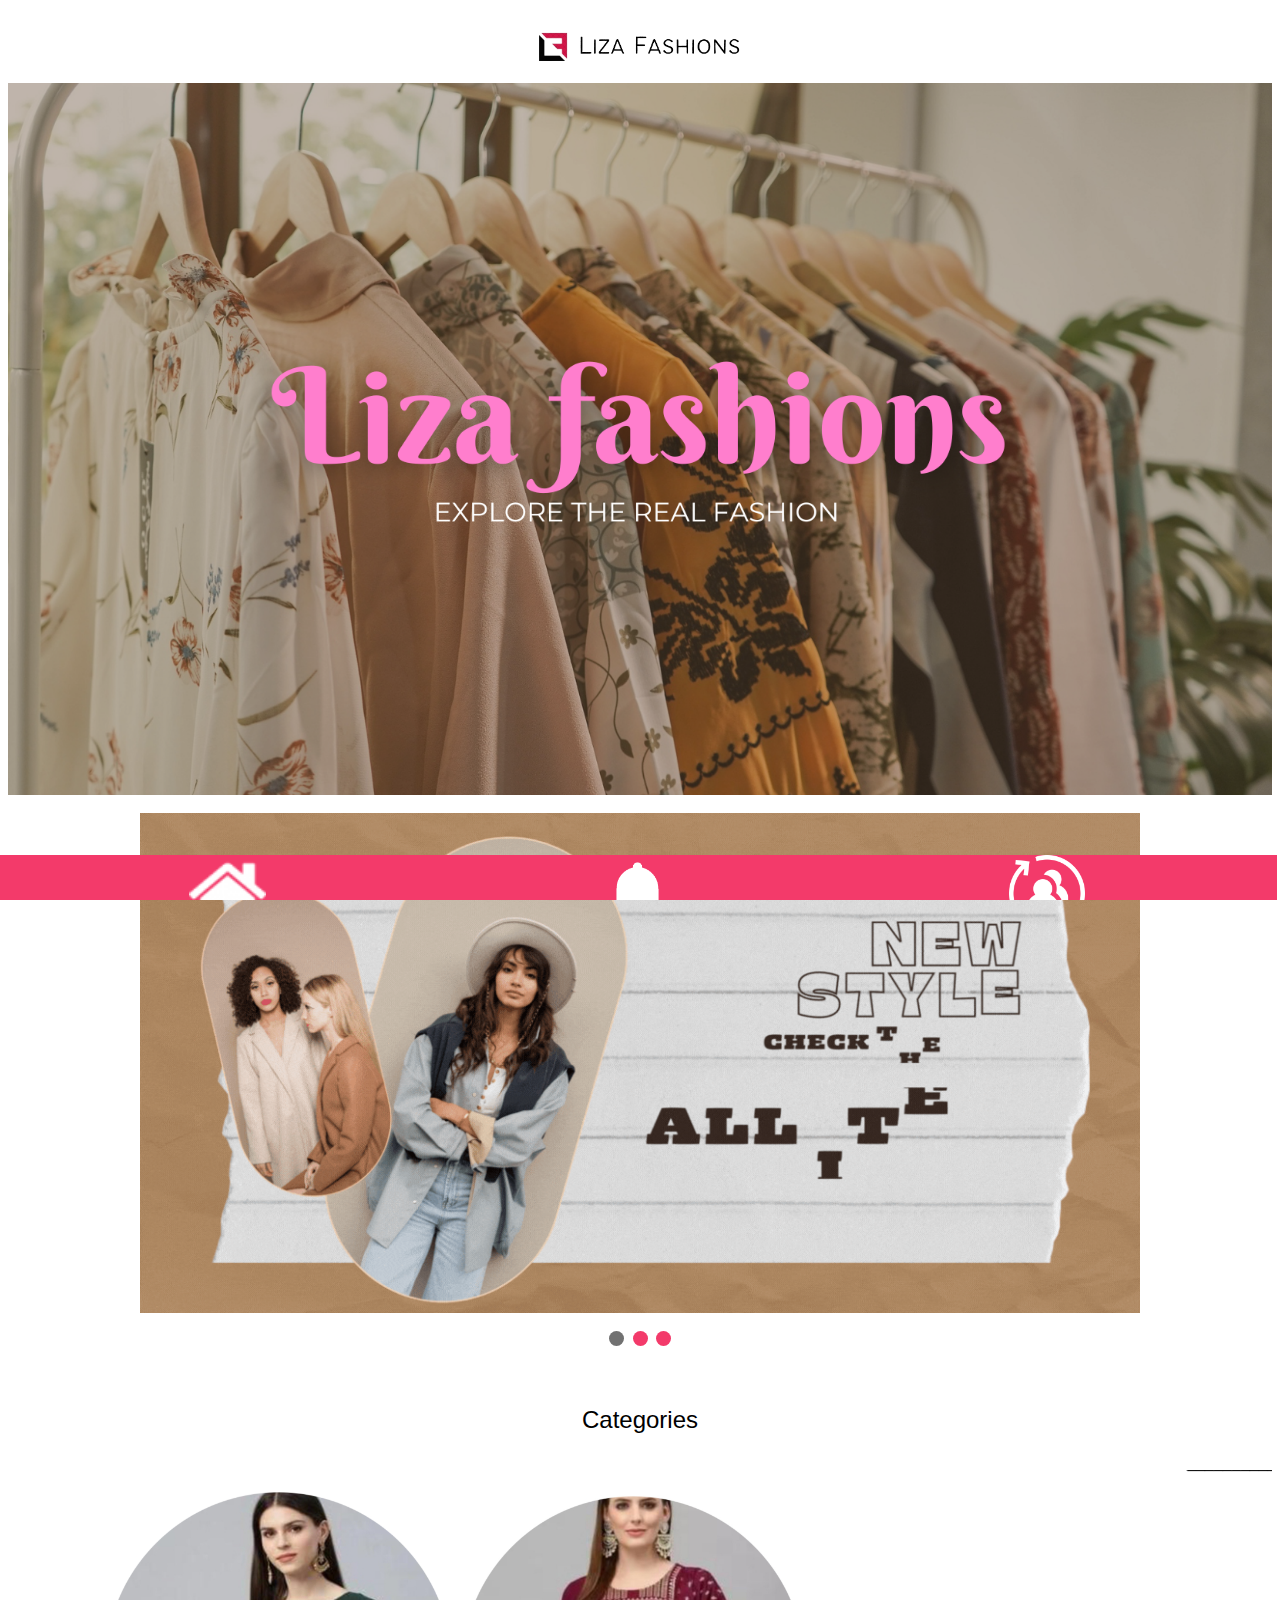
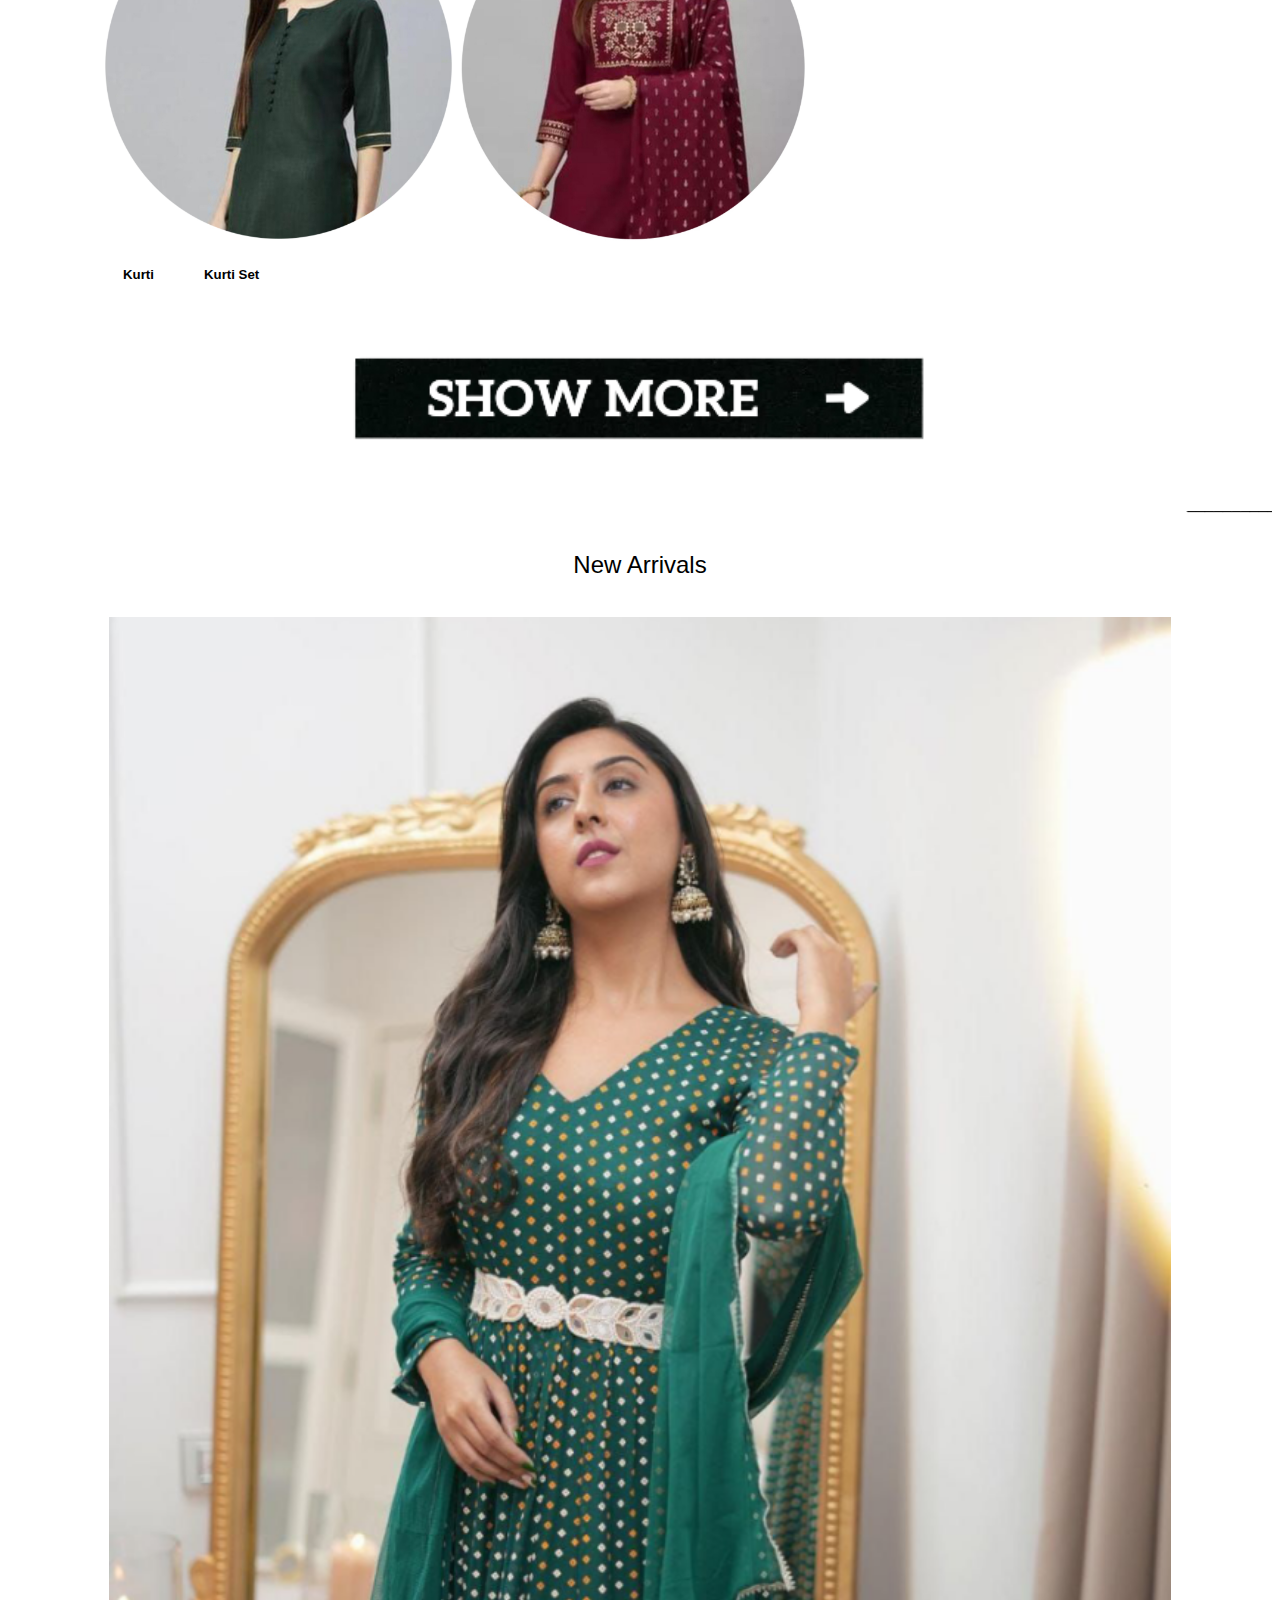
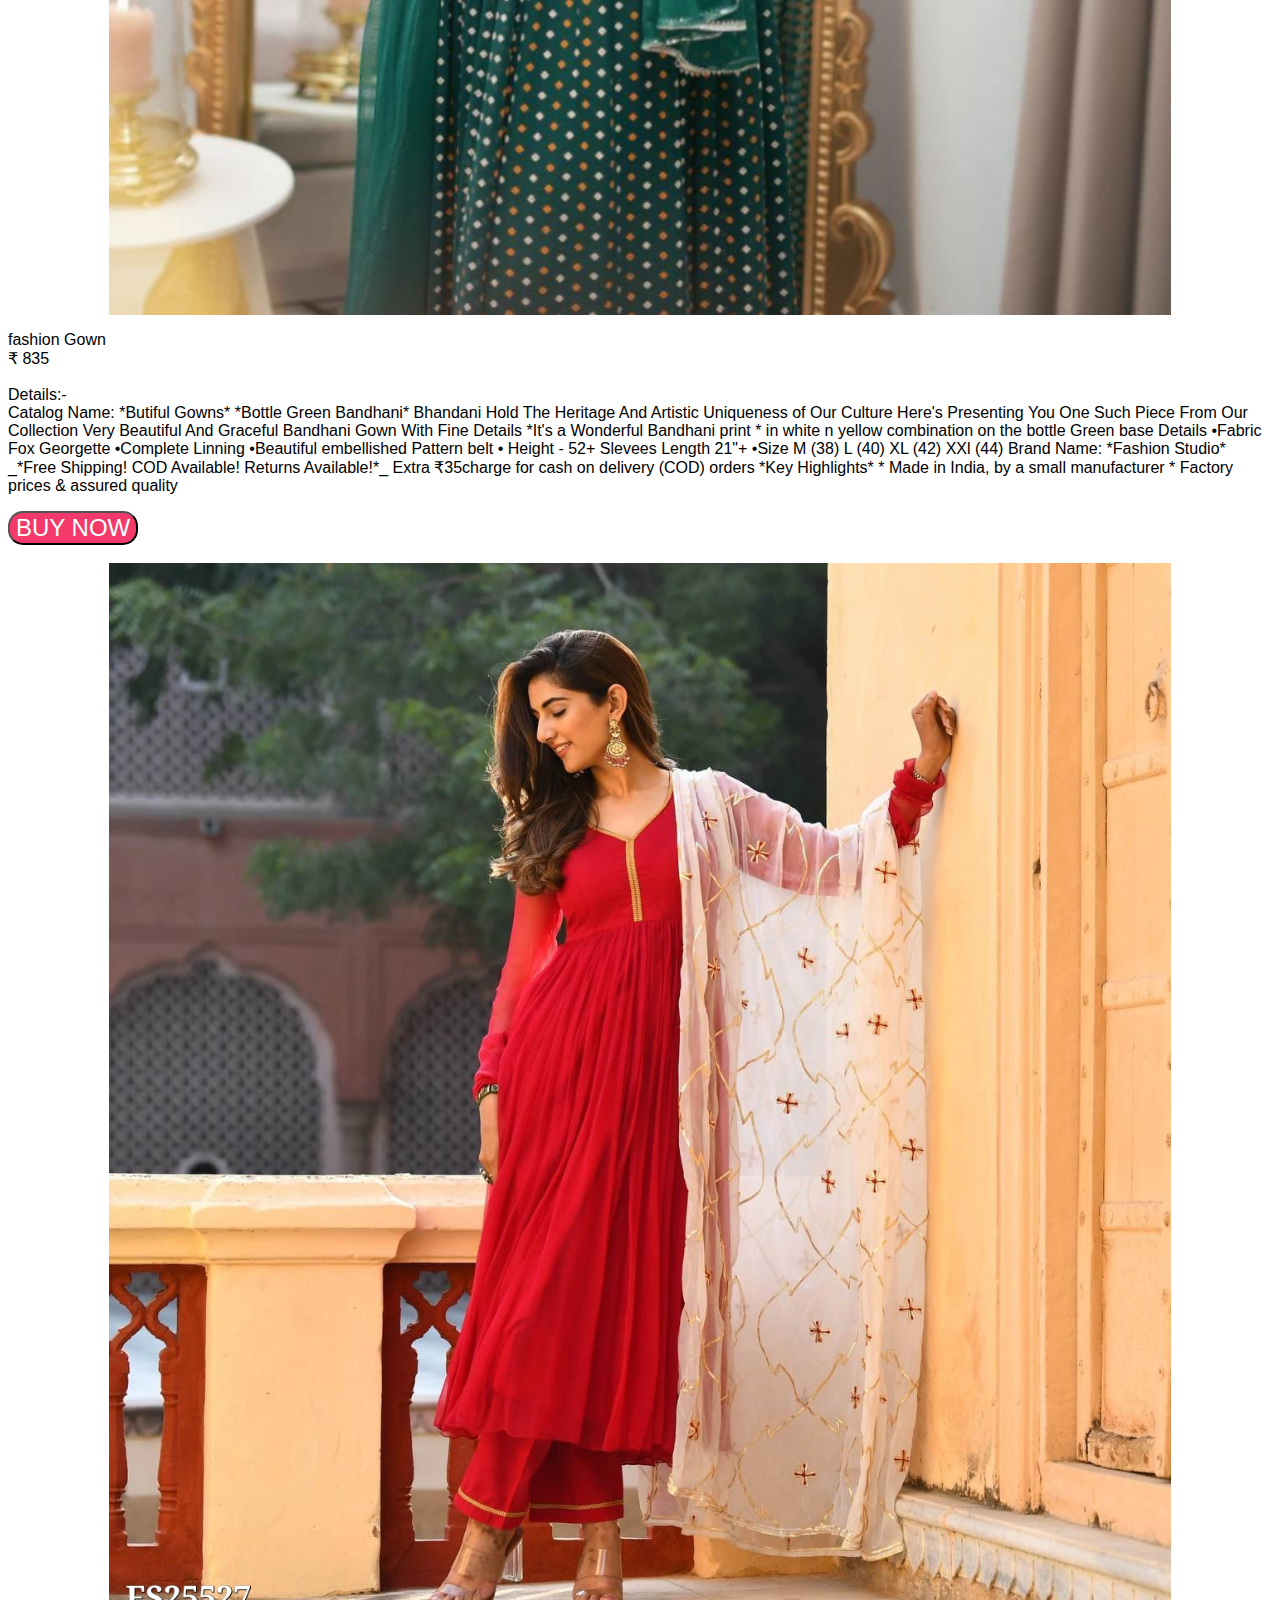
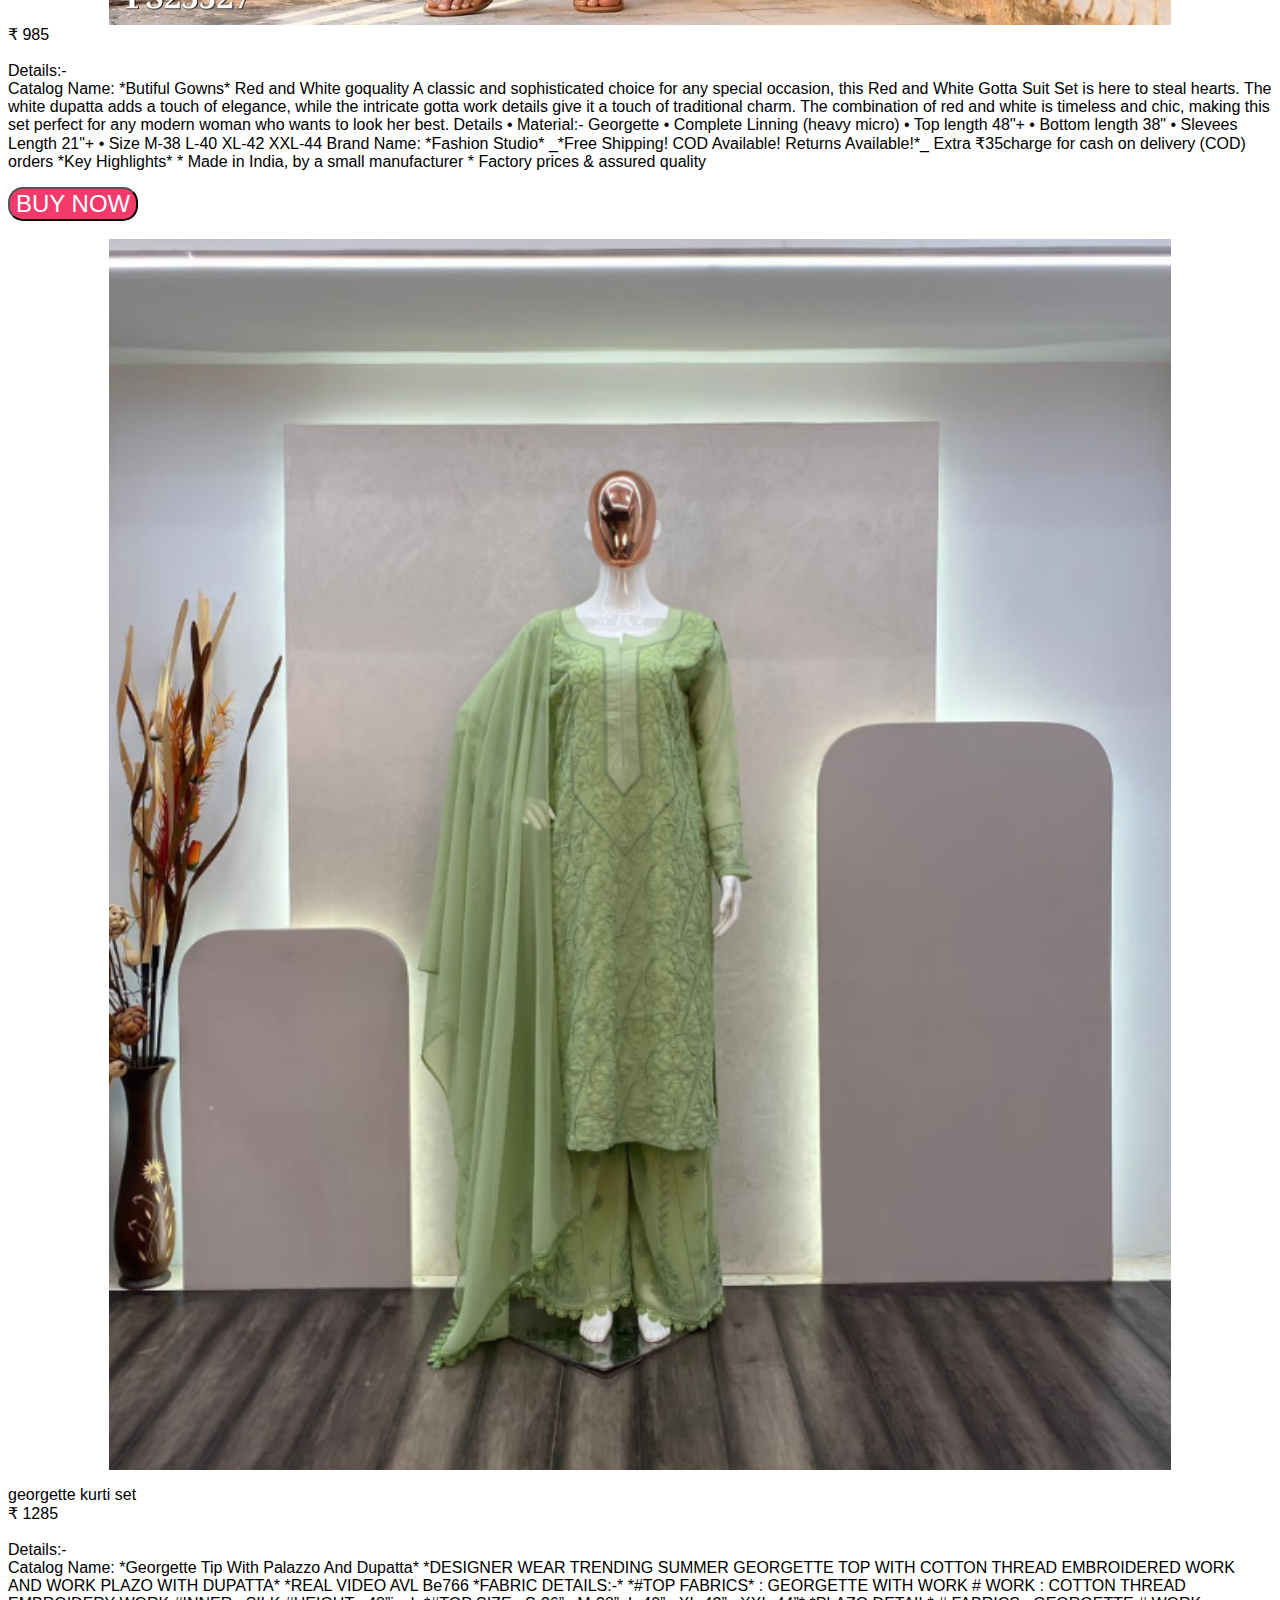
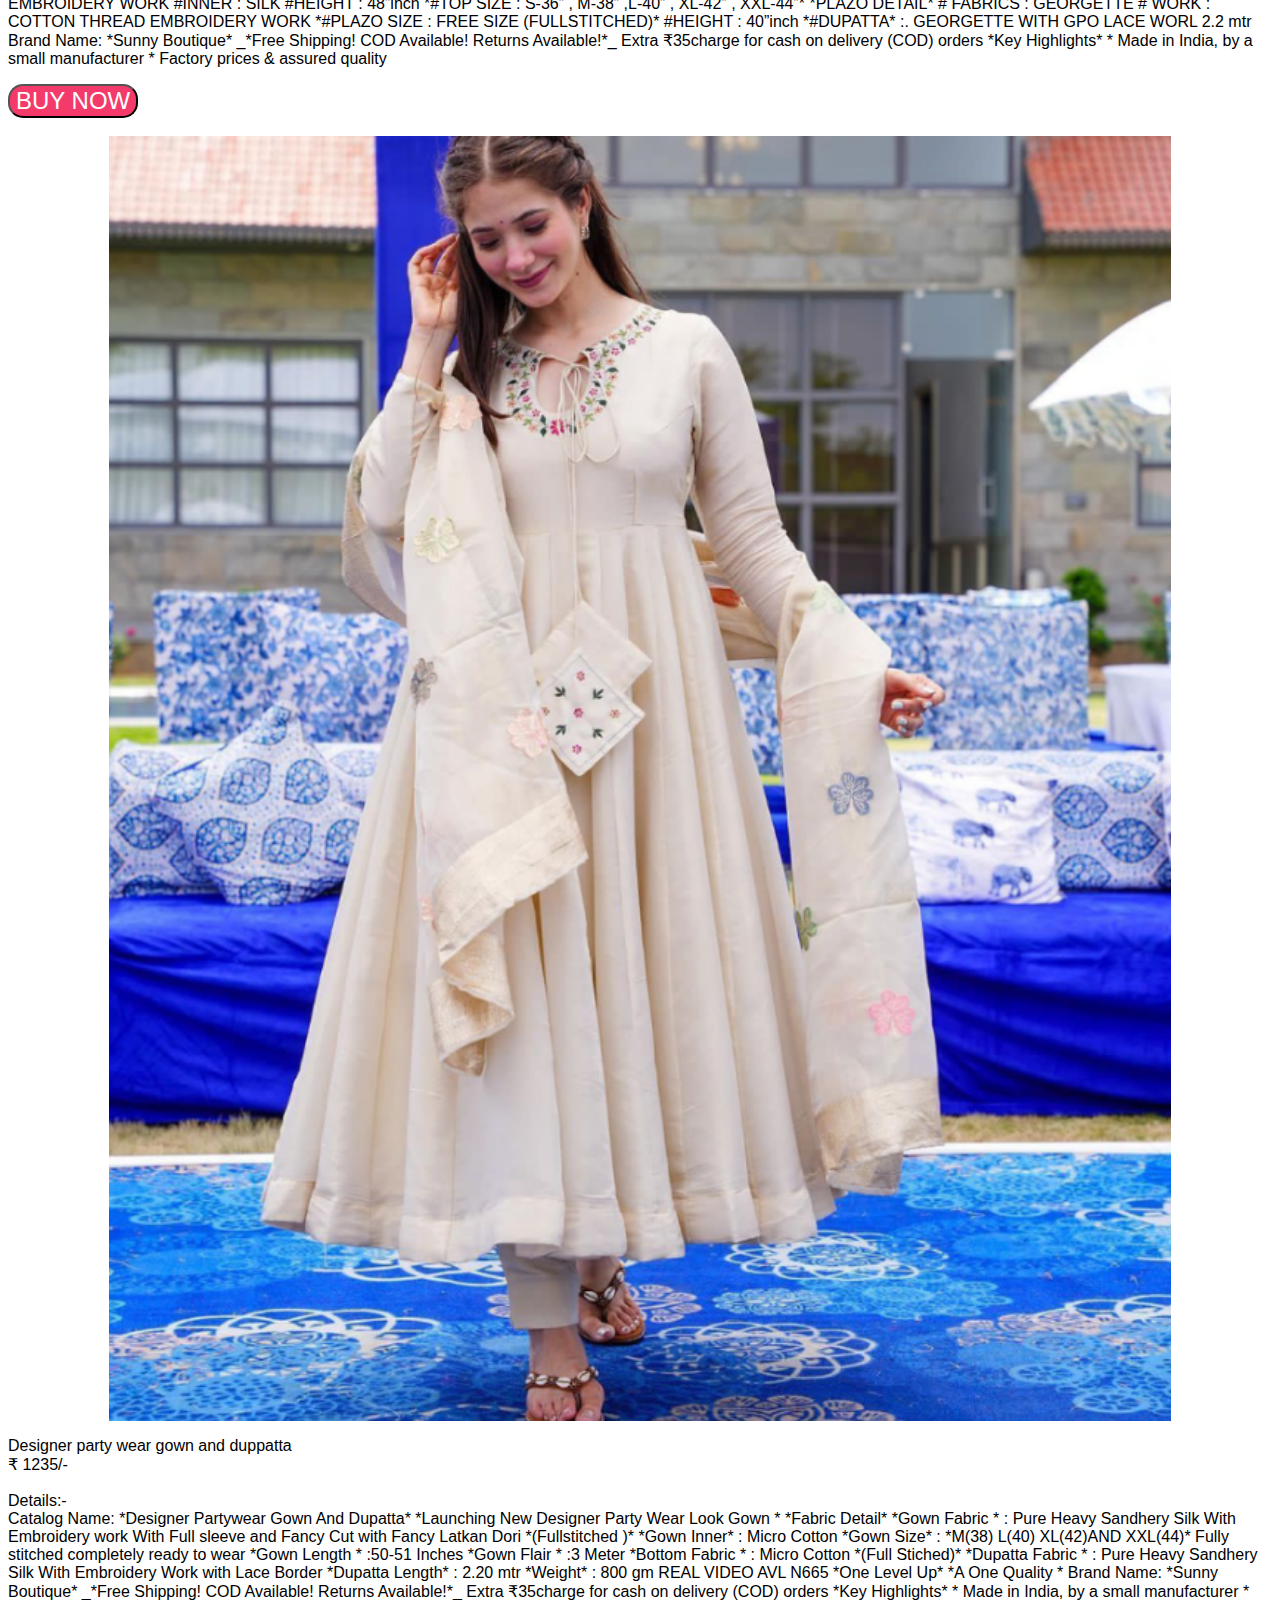
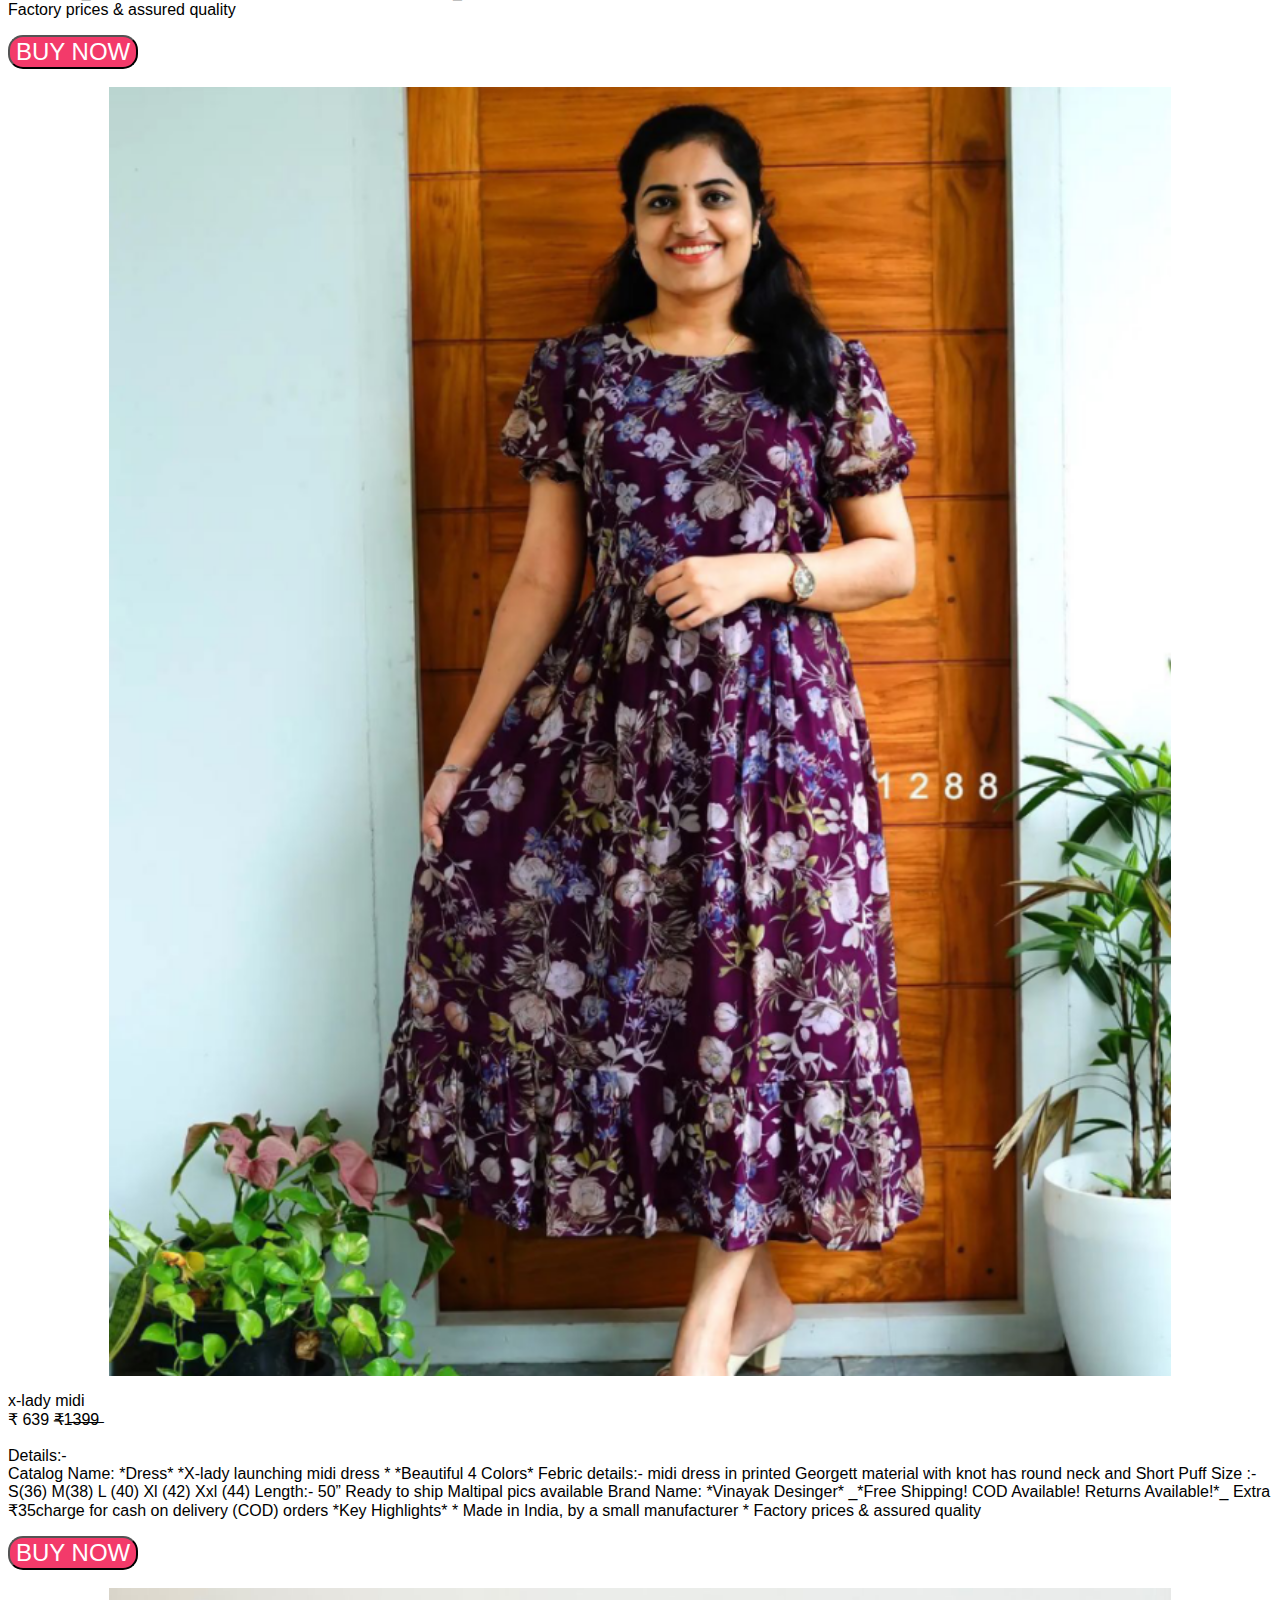
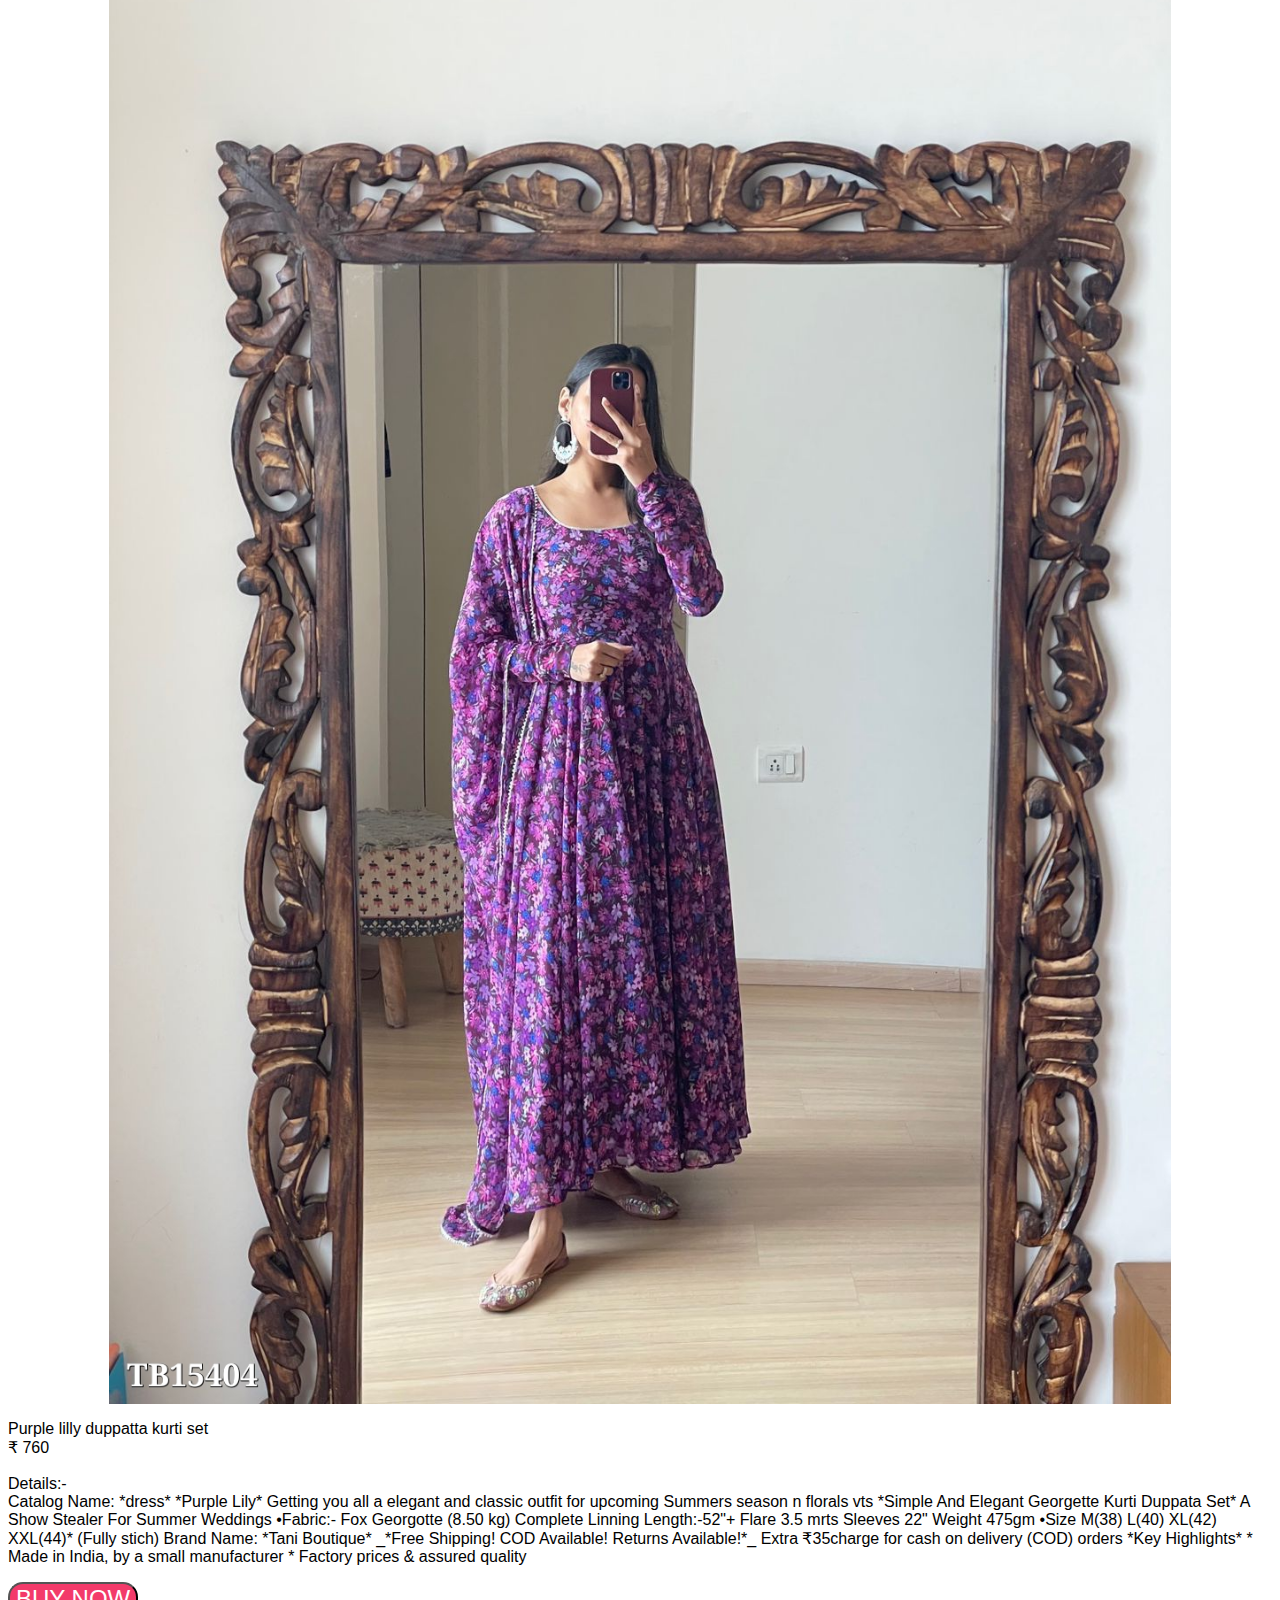
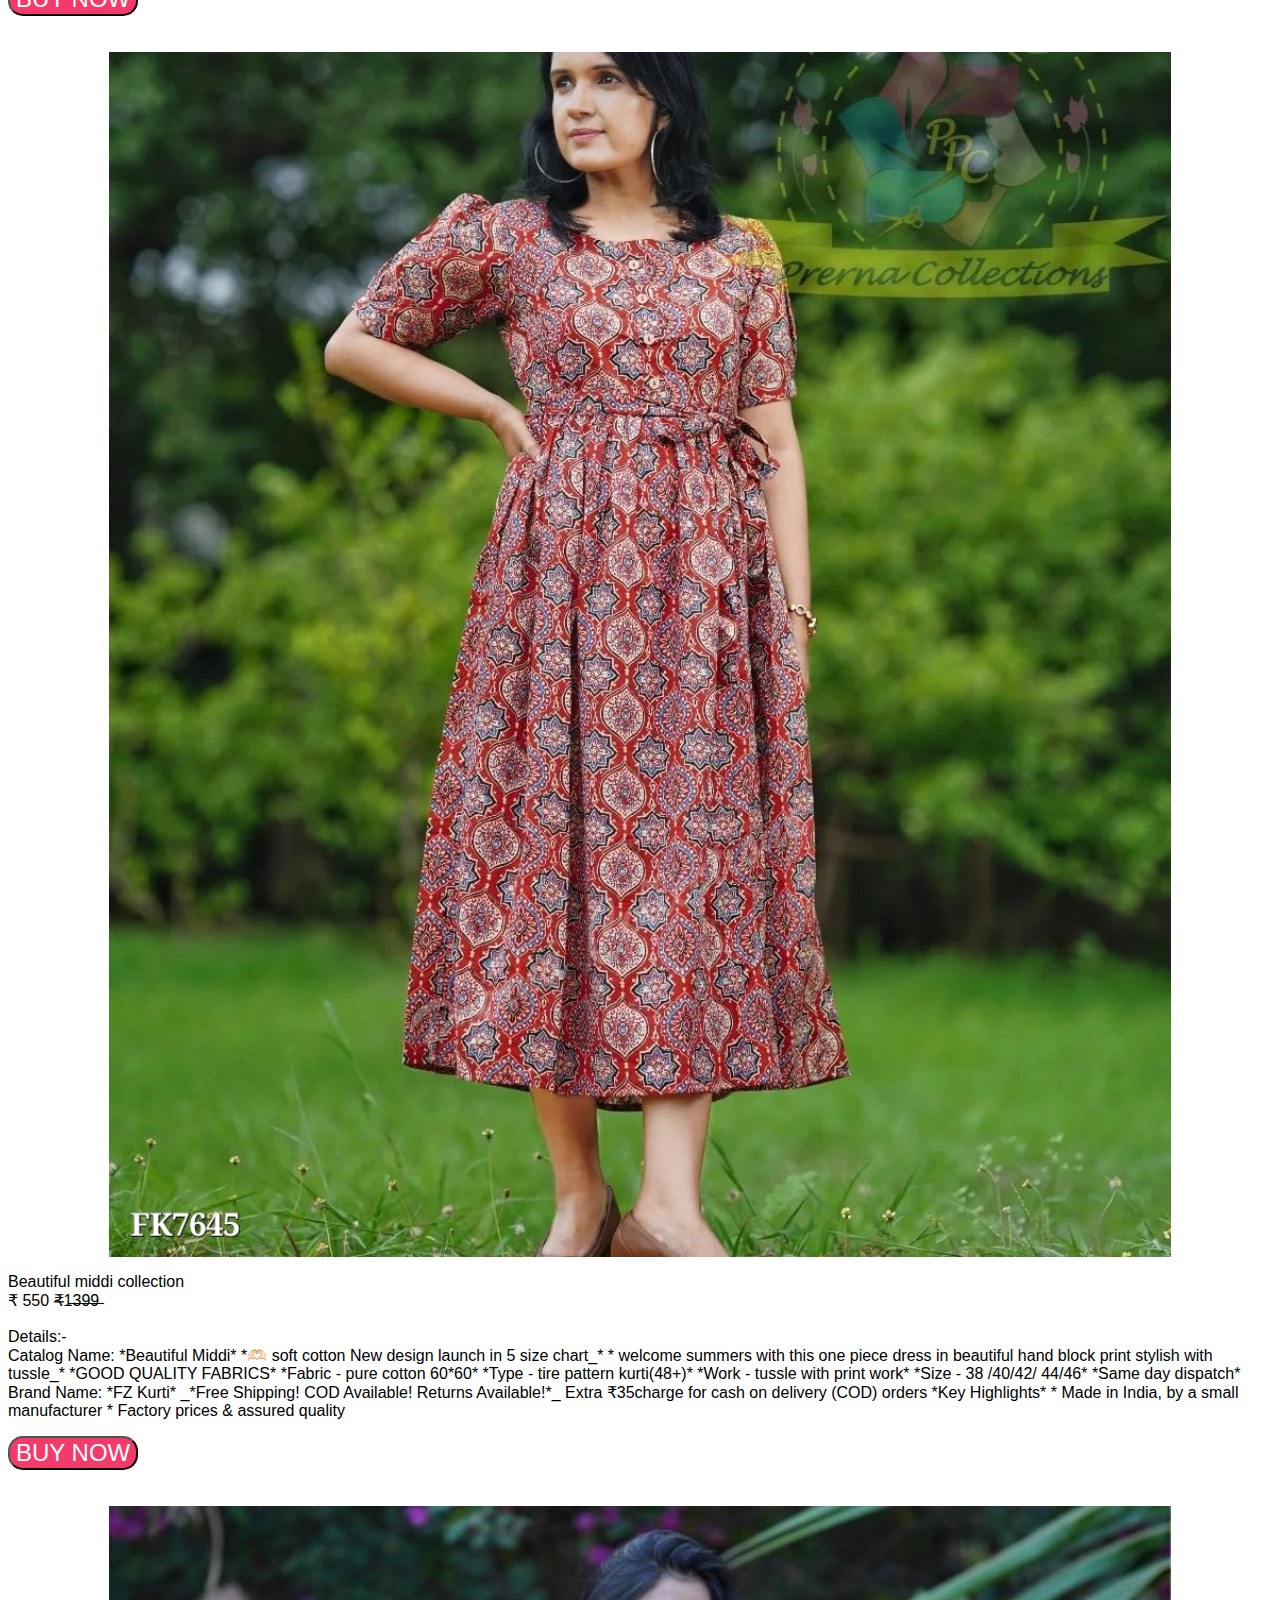
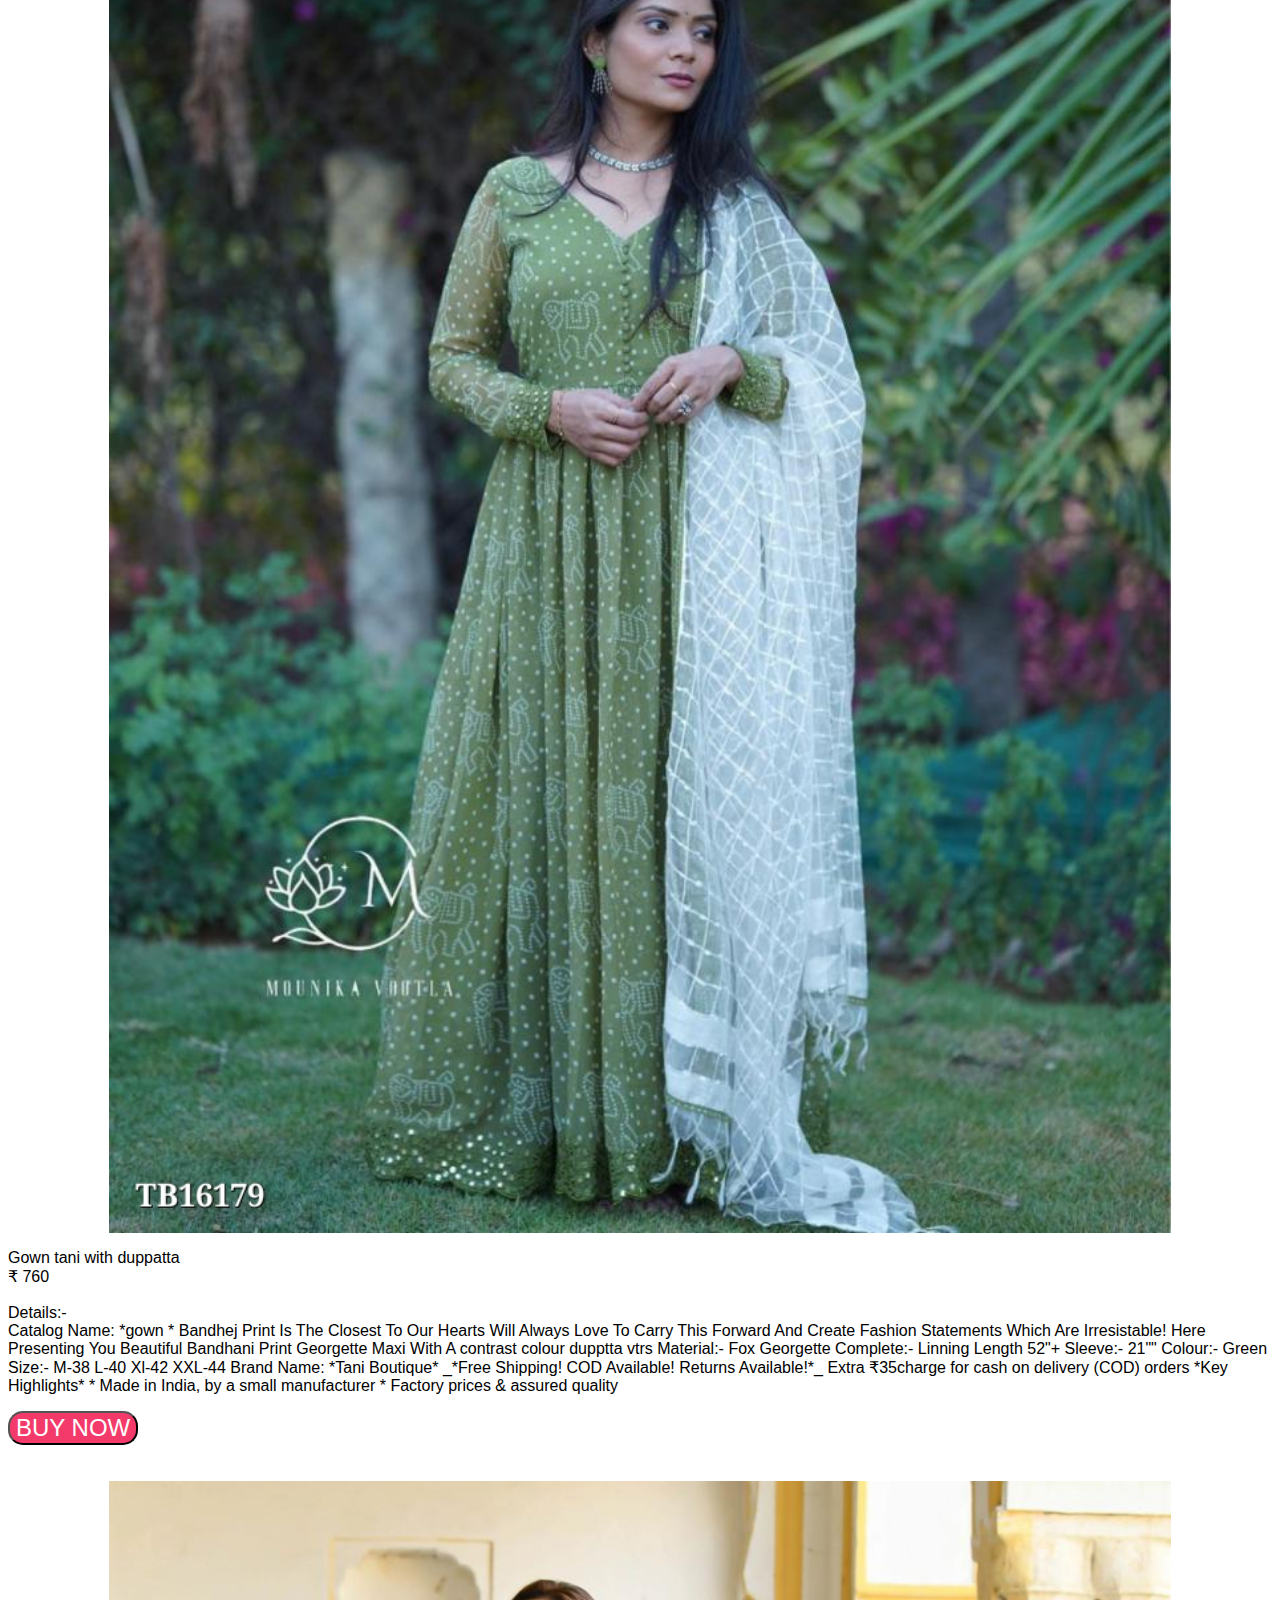
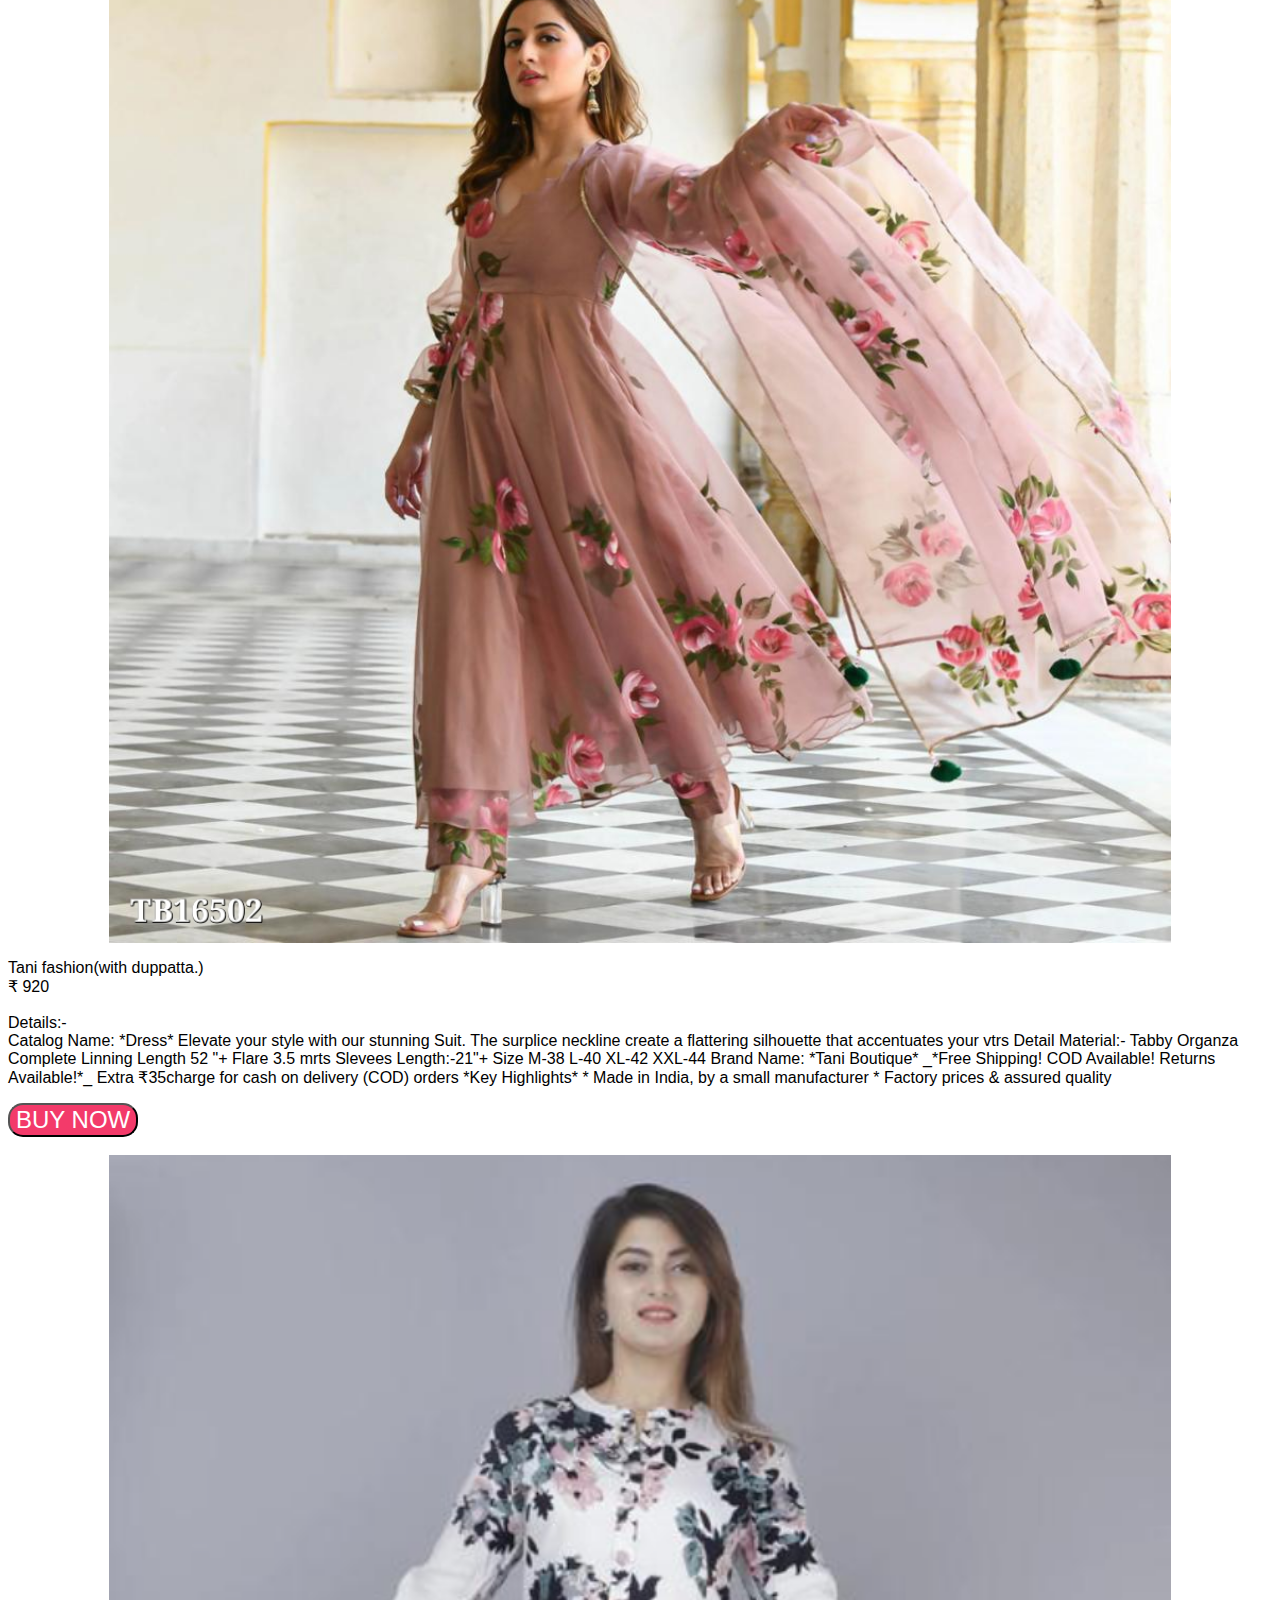
==== commit db97495b: "Update index.html" ====
--- a/index.html
+++ b/index.html
@@ -58,7 +58,7 @@
     <h2>New Arrivals</h2>
            <div>
         <br>
-        <img class="pic" src="FS25507.jpg" width="84%">
+        <img class="pic" src="FS25507.png" width="84%">
         <p>fashion Gown<br>₹ 835<br><br>Details:-<br>Catalog Name: *Butiful Gowns*
 
 *Bottle Green Bandhani*
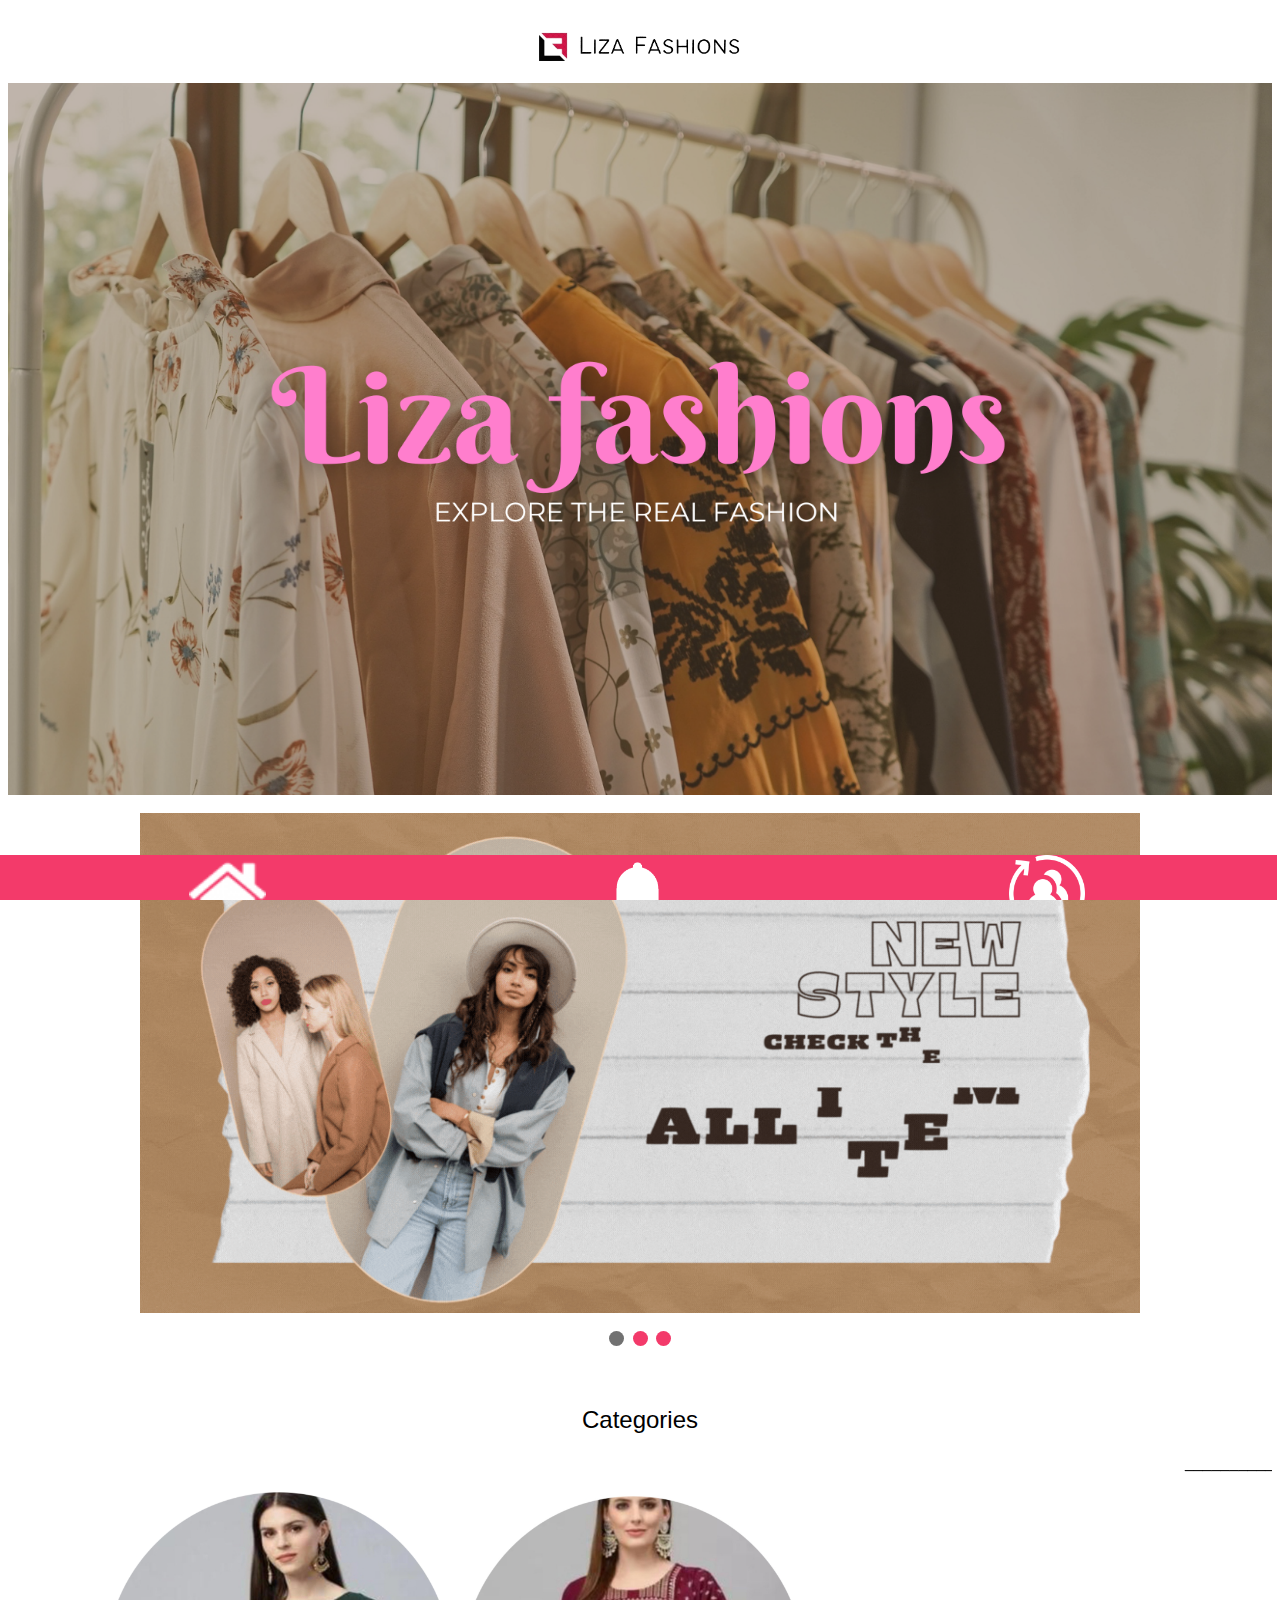
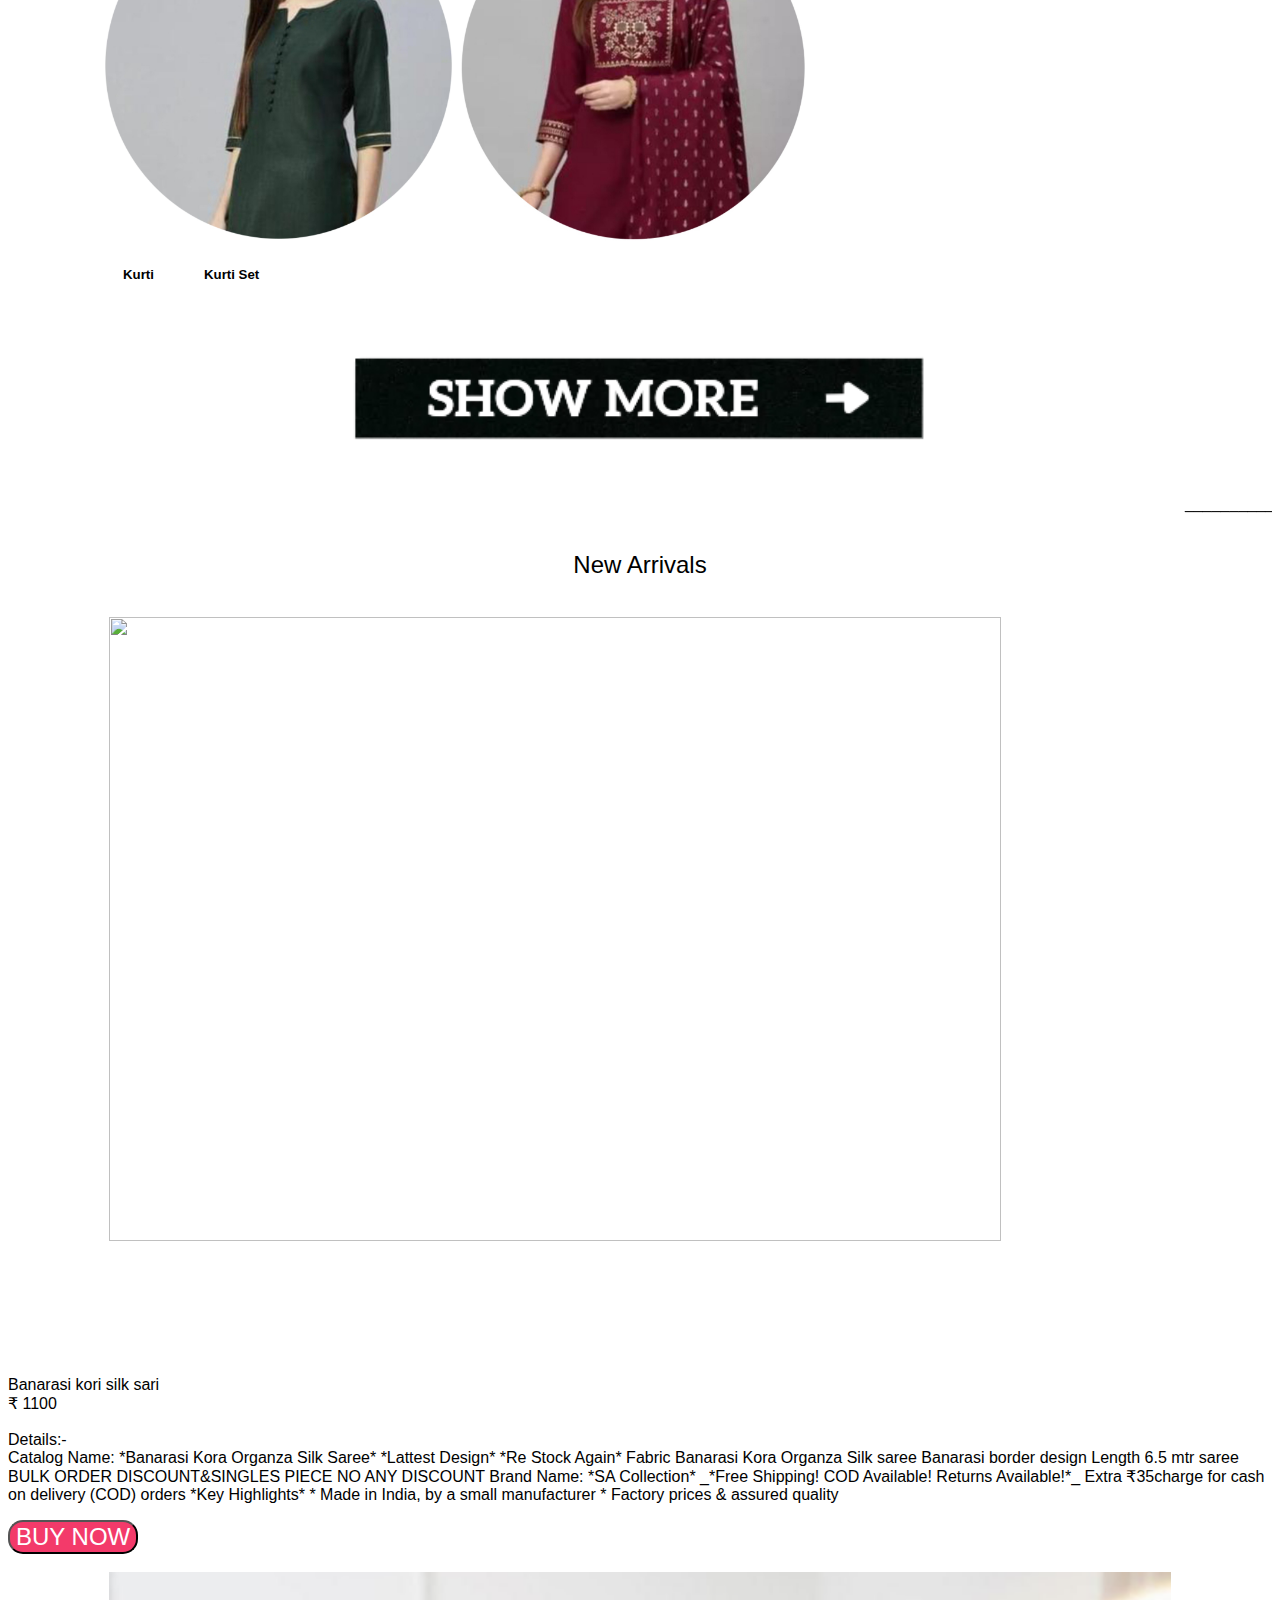
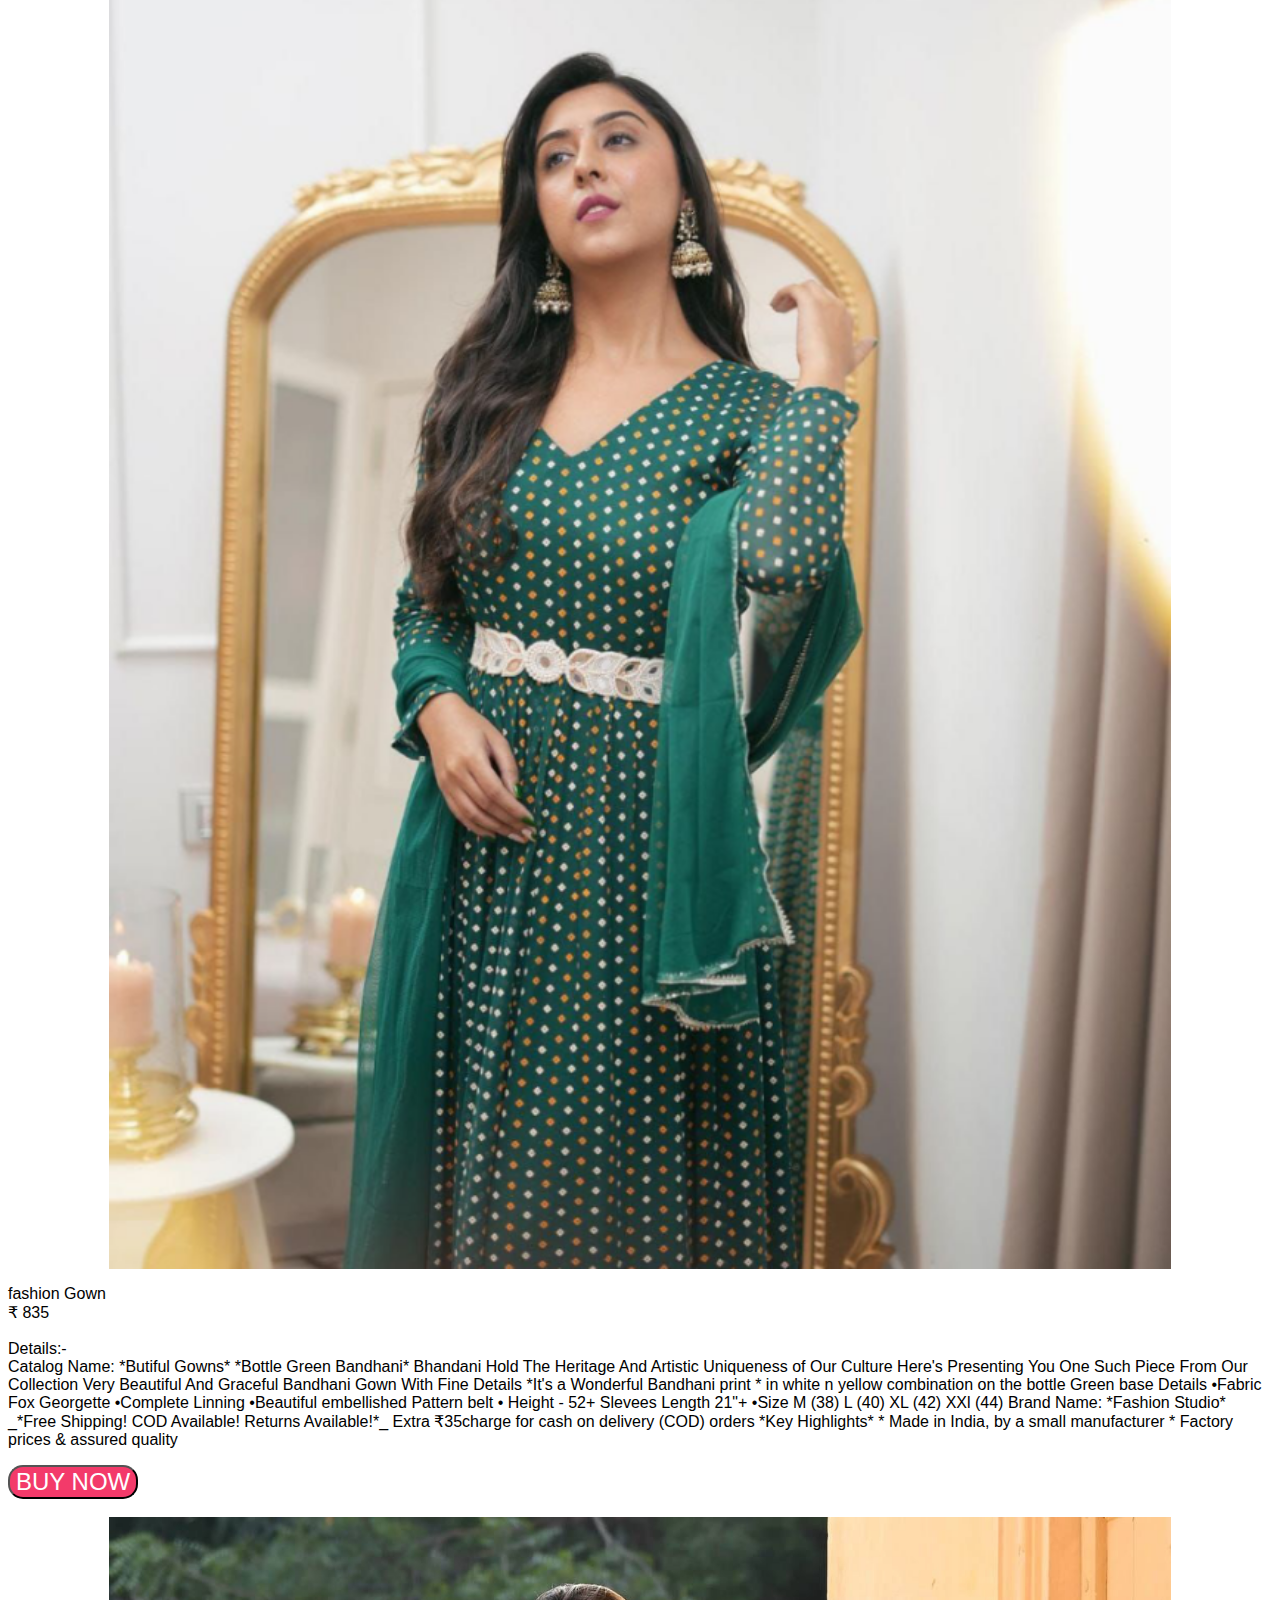
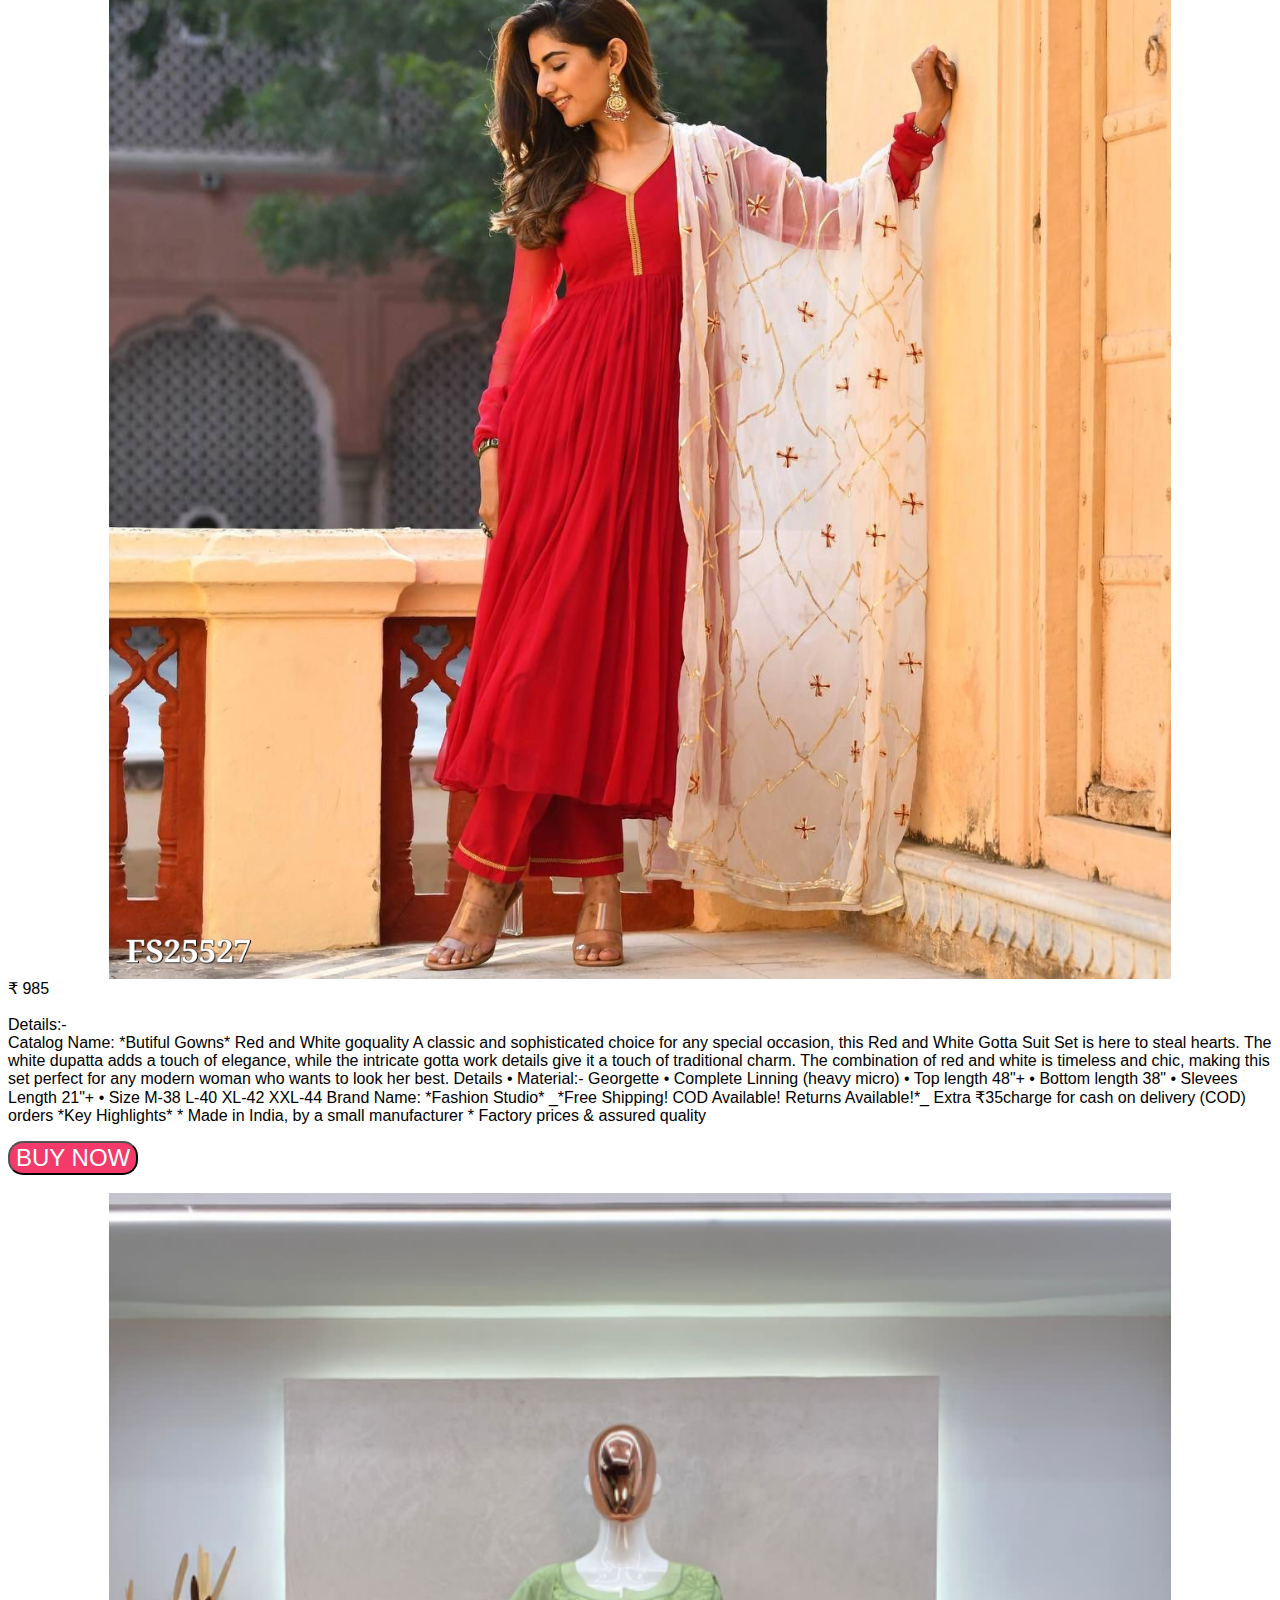
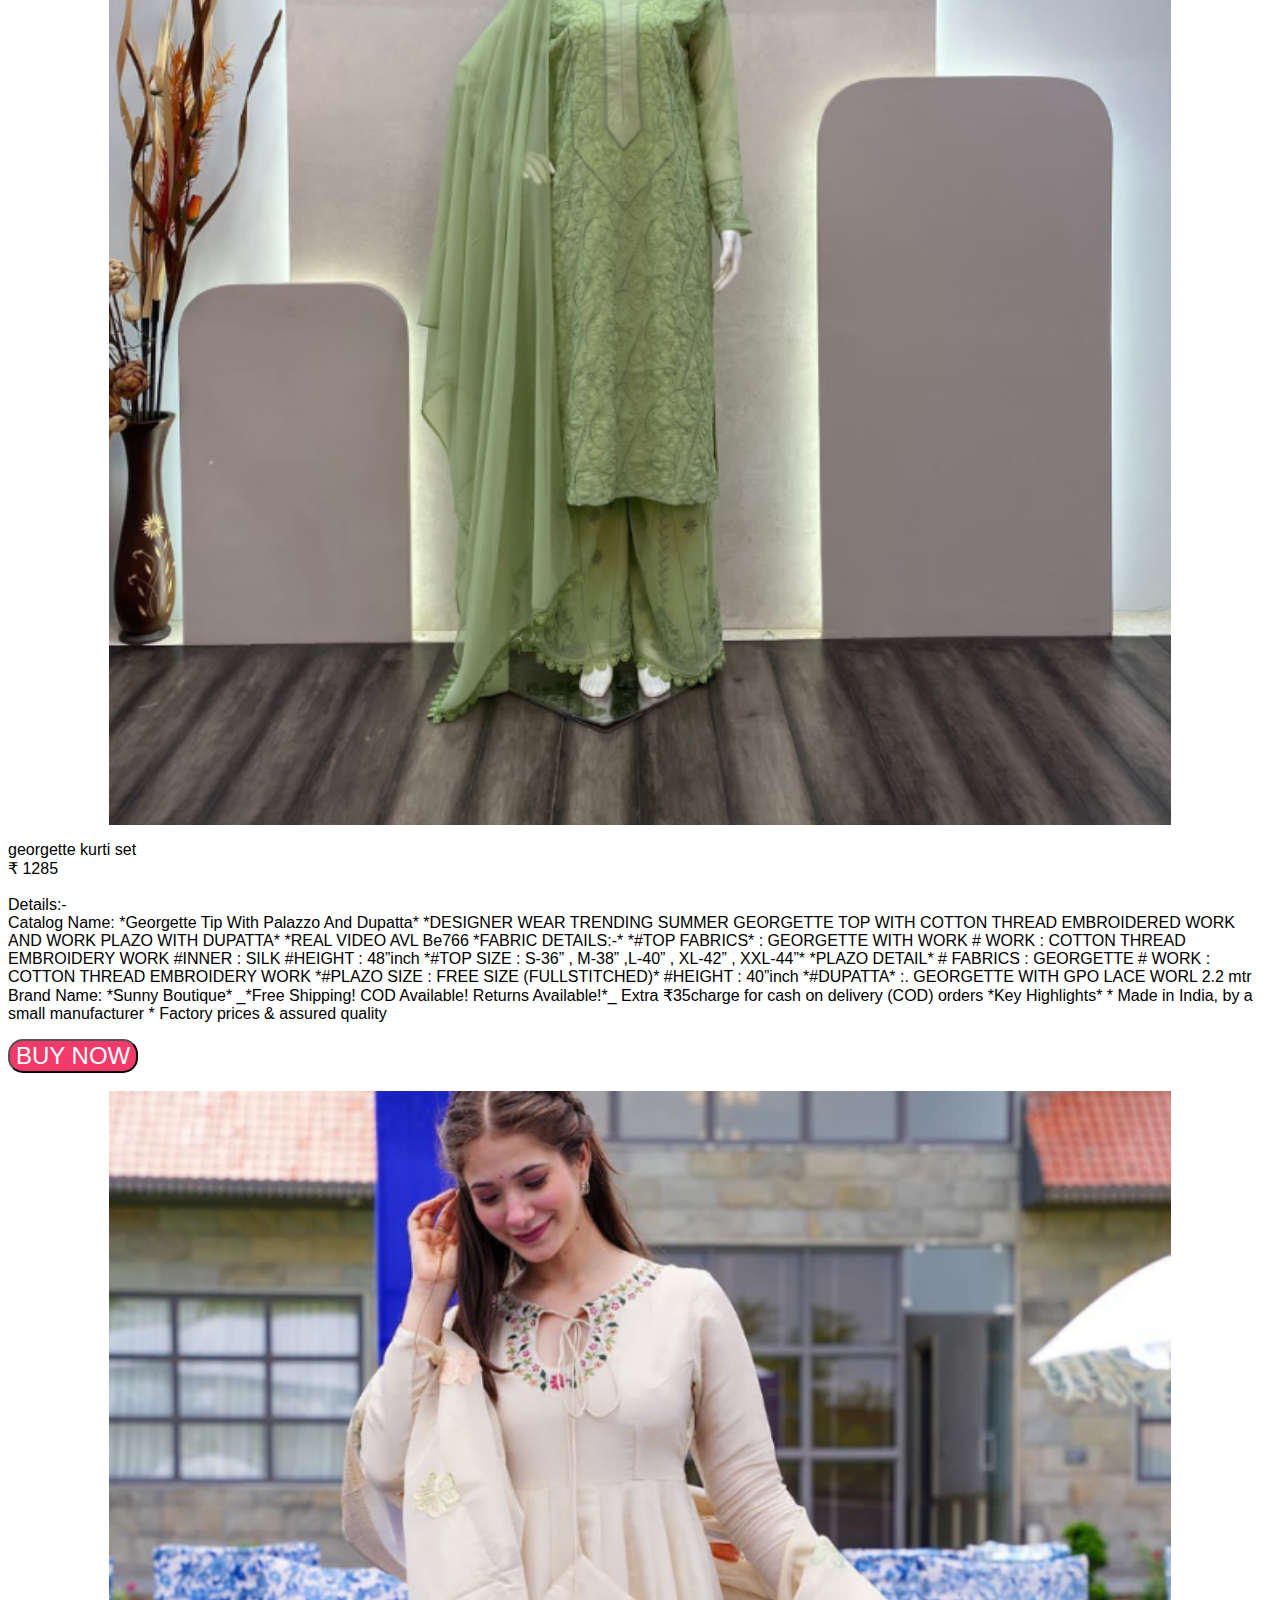
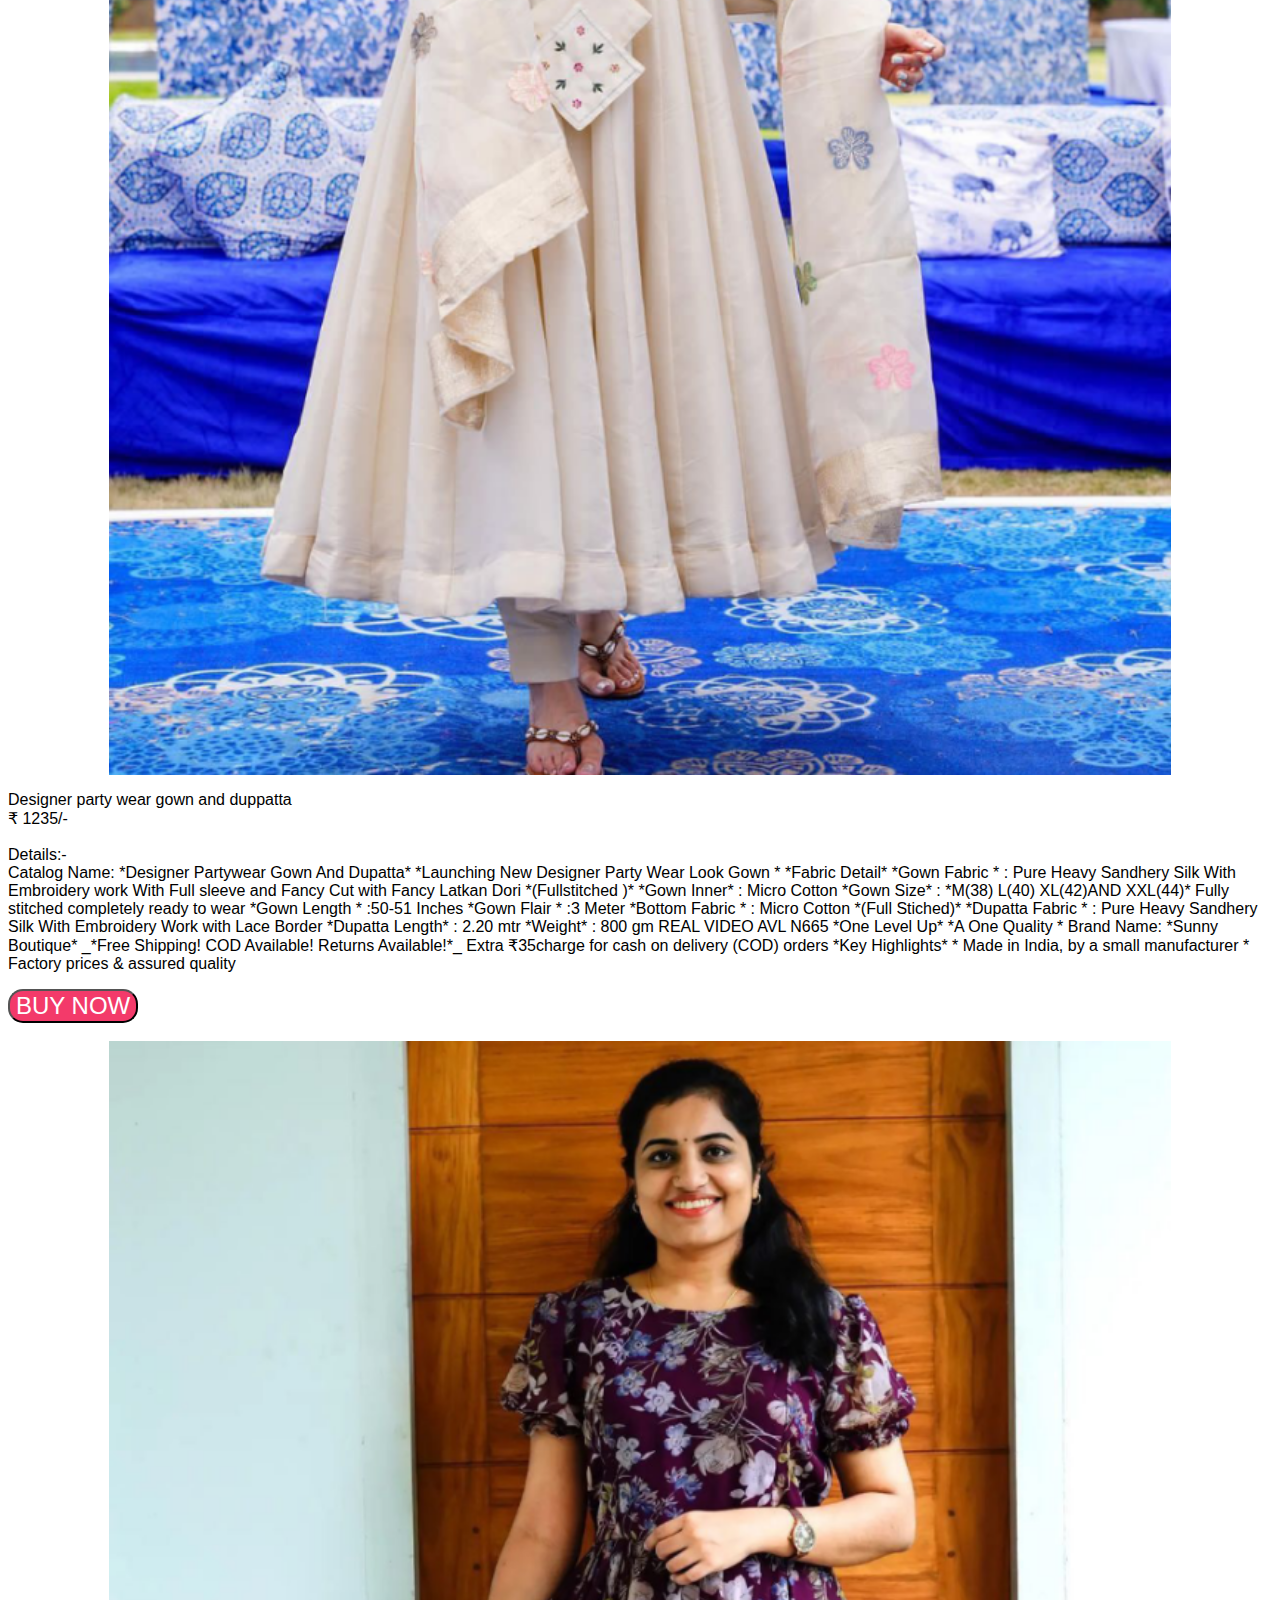
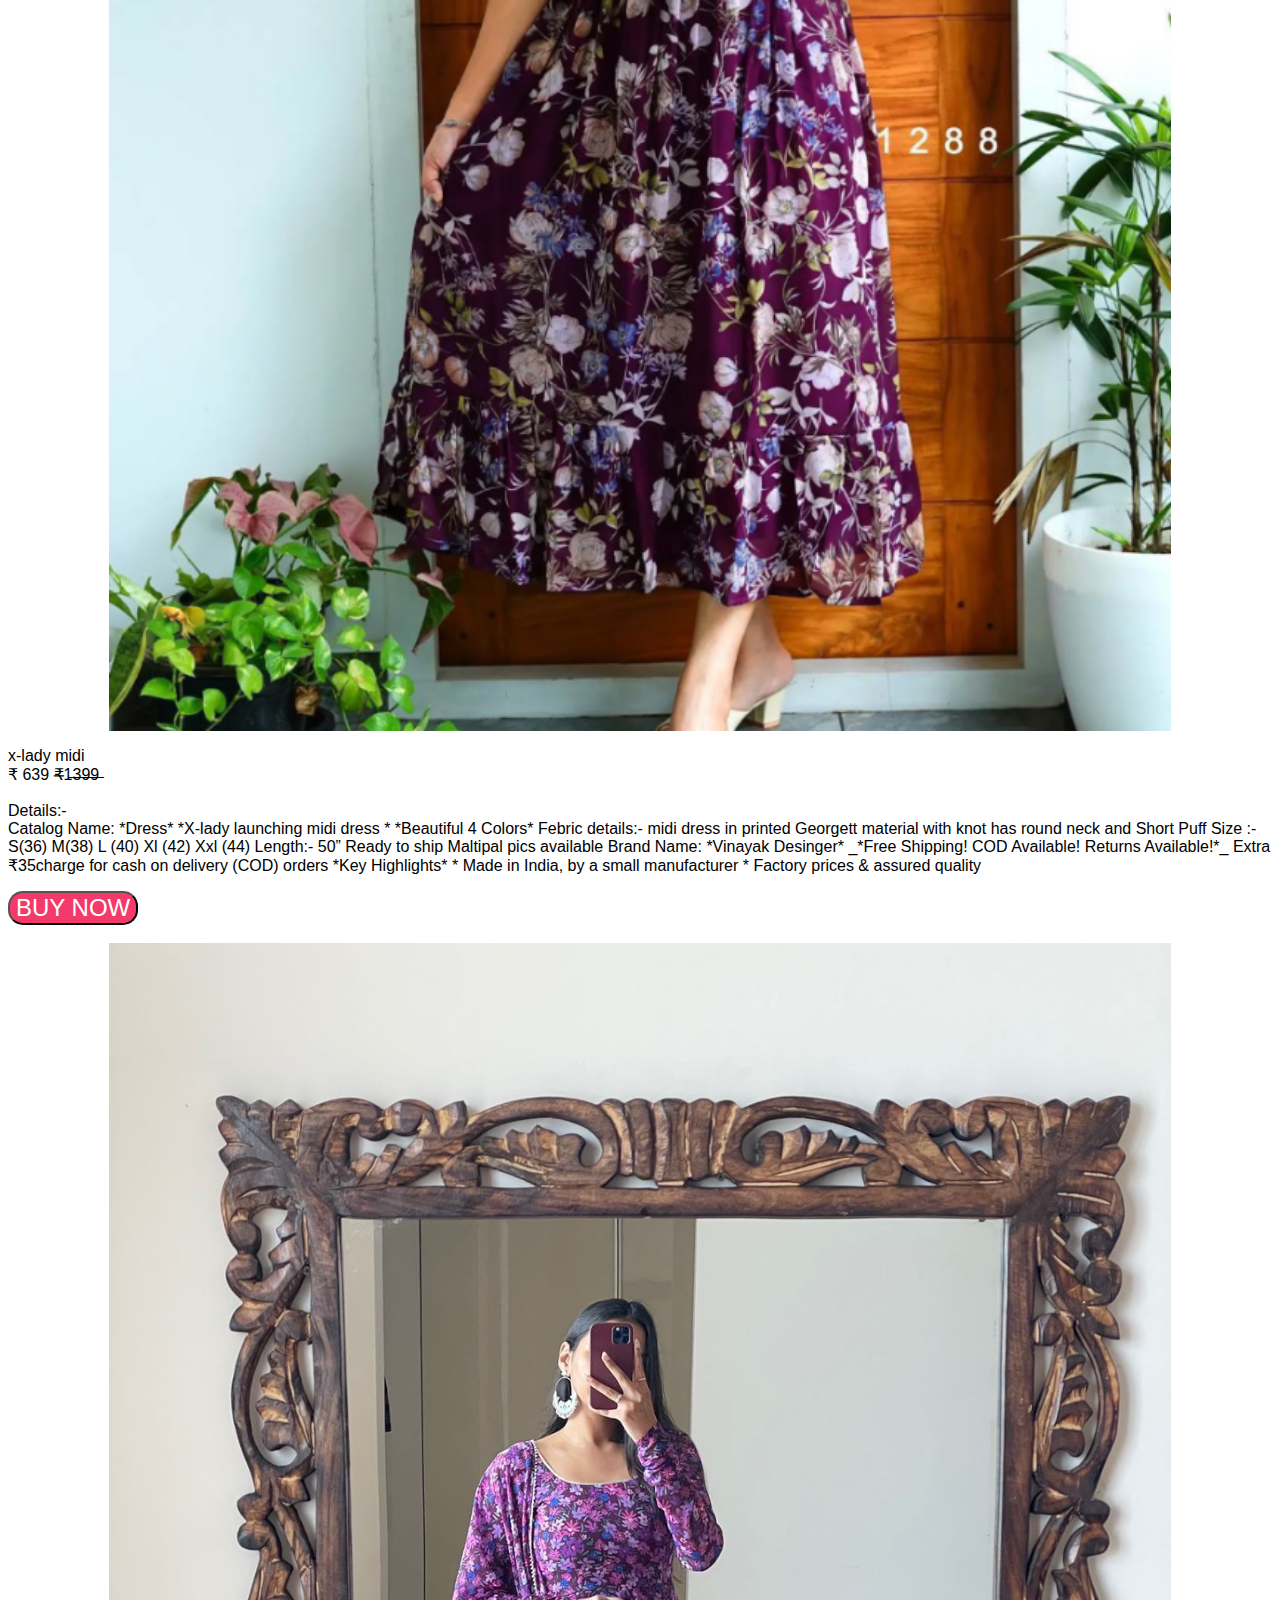
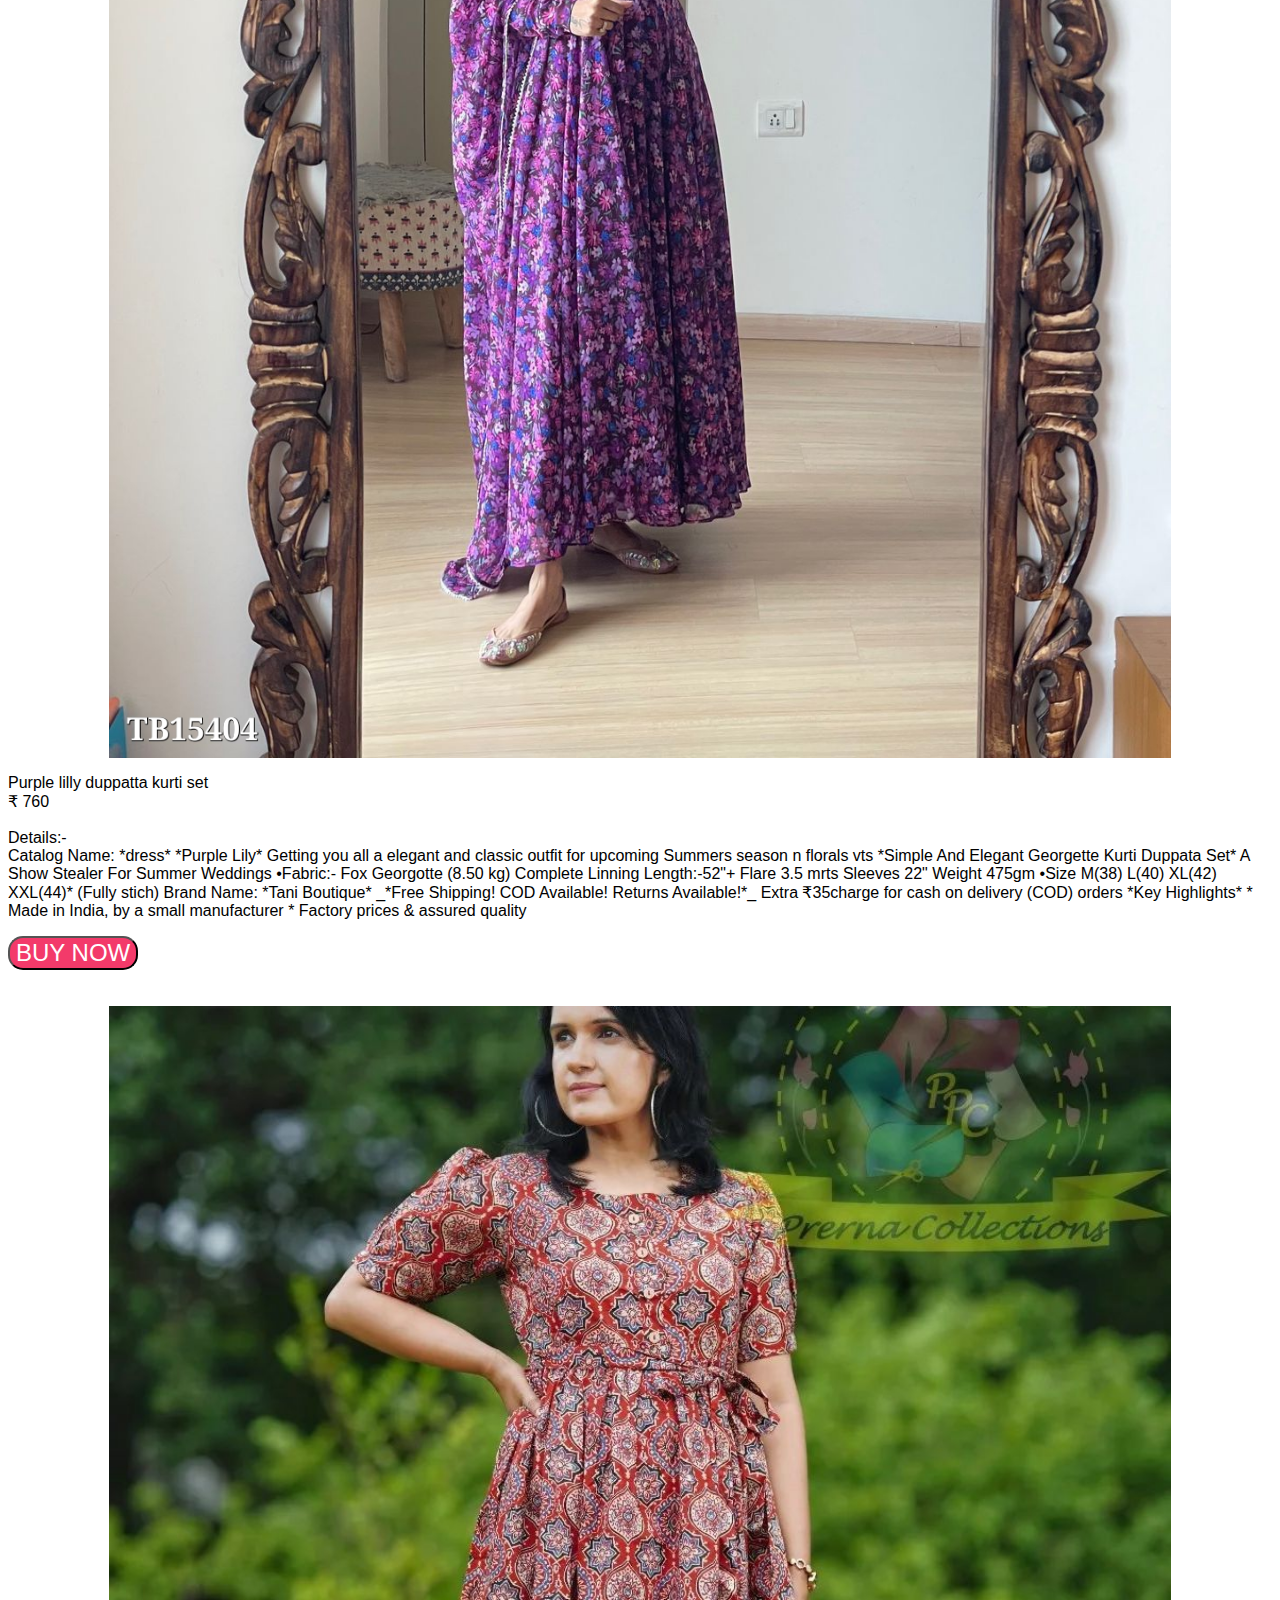
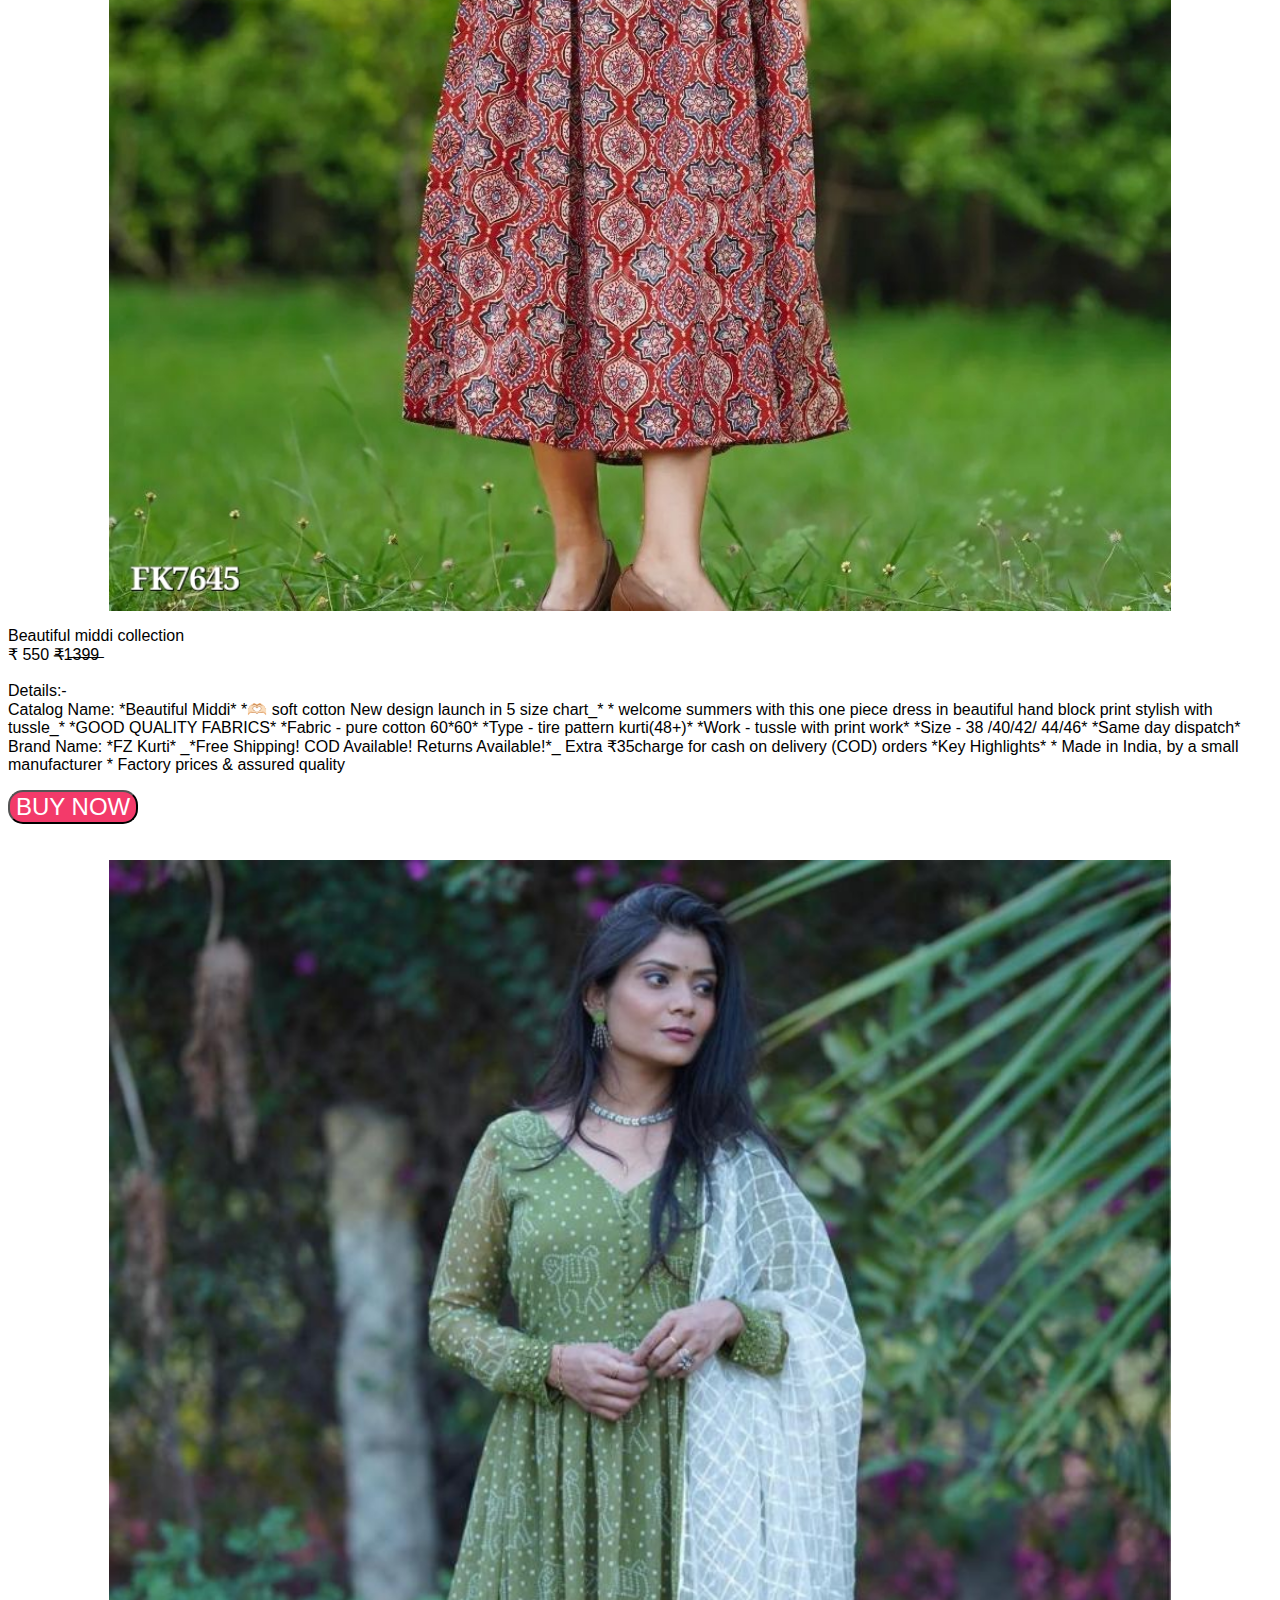
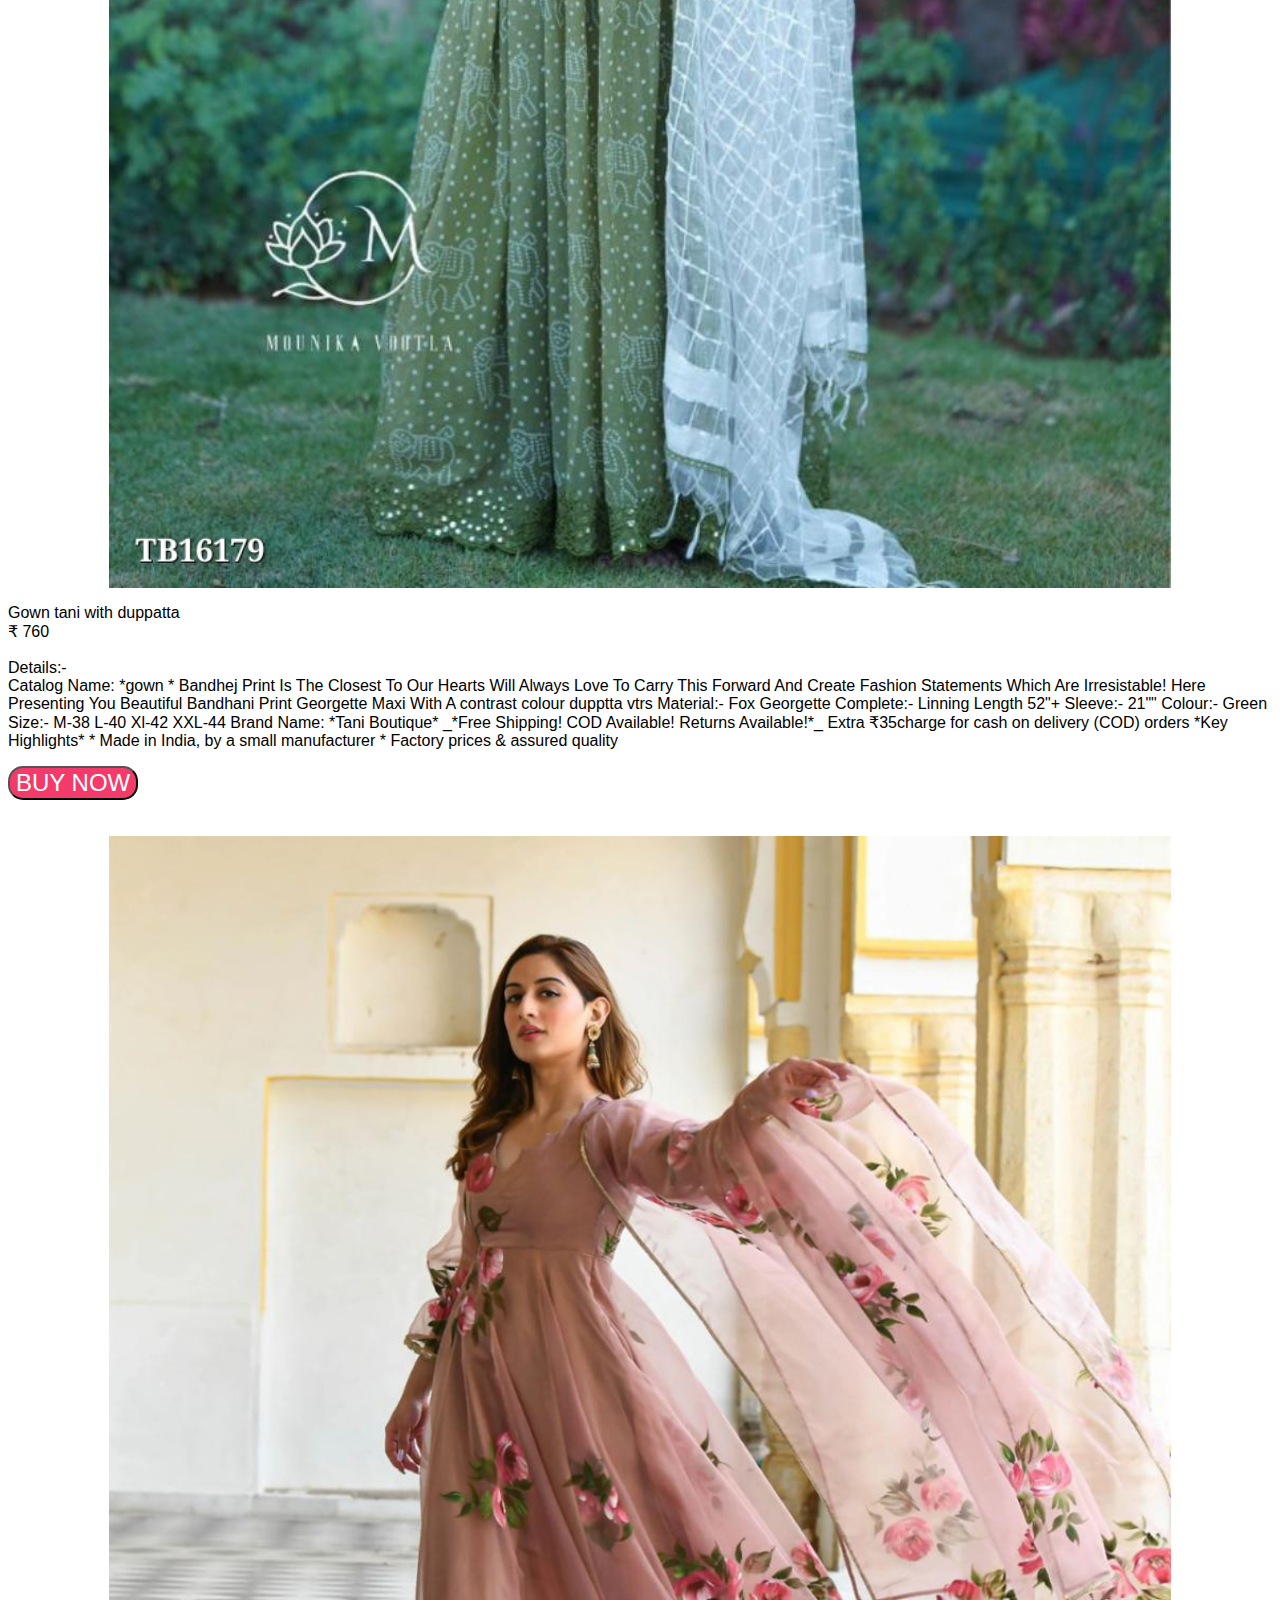
==== commit 2f591cf3: "Update index.html" ====
--- a/index.html
+++ b/index.html
@@ -56,6 +56,41 @@
     <br>
     <br>
     <h2>New Arrivals</h2>
+           <div>
+        <br>
+        <img class="pic" src="SC5014.png" width="84%">
+        <p>Banarasi kori silk sari<br>₹ 1100<br><br>Details:-<br>Catalog Name: *Banarasi Kora Organza Silk Saree*
+
+*Lattest Design*
+
+*Re Stock Again*
+
+Fabric 
+ Banarasi Kora Organza Silk saree 
+
+Banarasi border design
+
+Length
+6.5 mtr saree 
+
+
+BULK ORDER DISCOUNT&SINGLES PIECE NO ANY DISCOUNT 
+
+
+
+
+Brand Name: *SA Collection*
+
+_*Free Shipping! COD Available! Returns Available!*_
+Extra ₹35charge for cash on delivery (COD) orders
+
+*Key Highlights*
+* Made in India, by a small manufacturer
+* Factory prices & assured quality</p>
+        <a href="https://wa.me/7306969819?text=I'm%20interested%20in%20kurti%20SC5014.">
+        <button>BUY NOW</button>
+        </a>
+           </div>
            <div>
         <br>
         <img class="pic" src="FS25507.png" width="84%">
